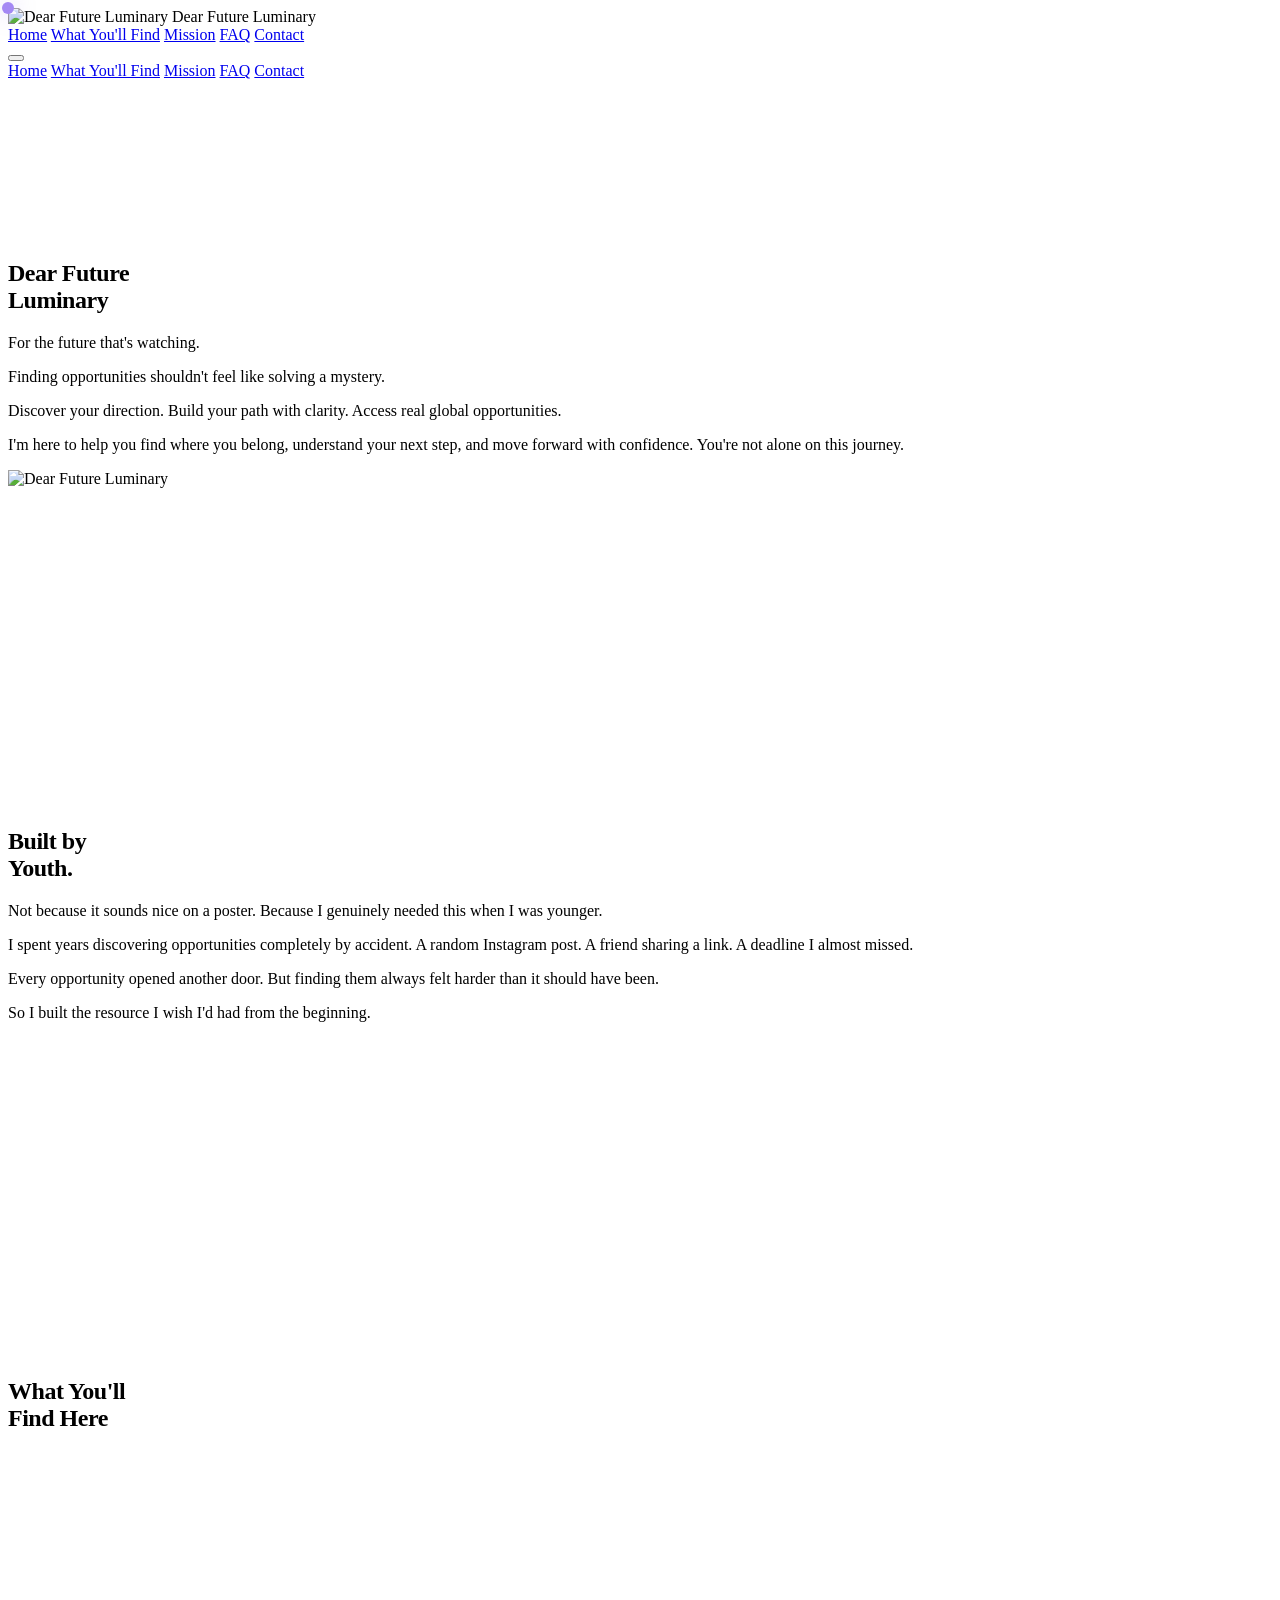
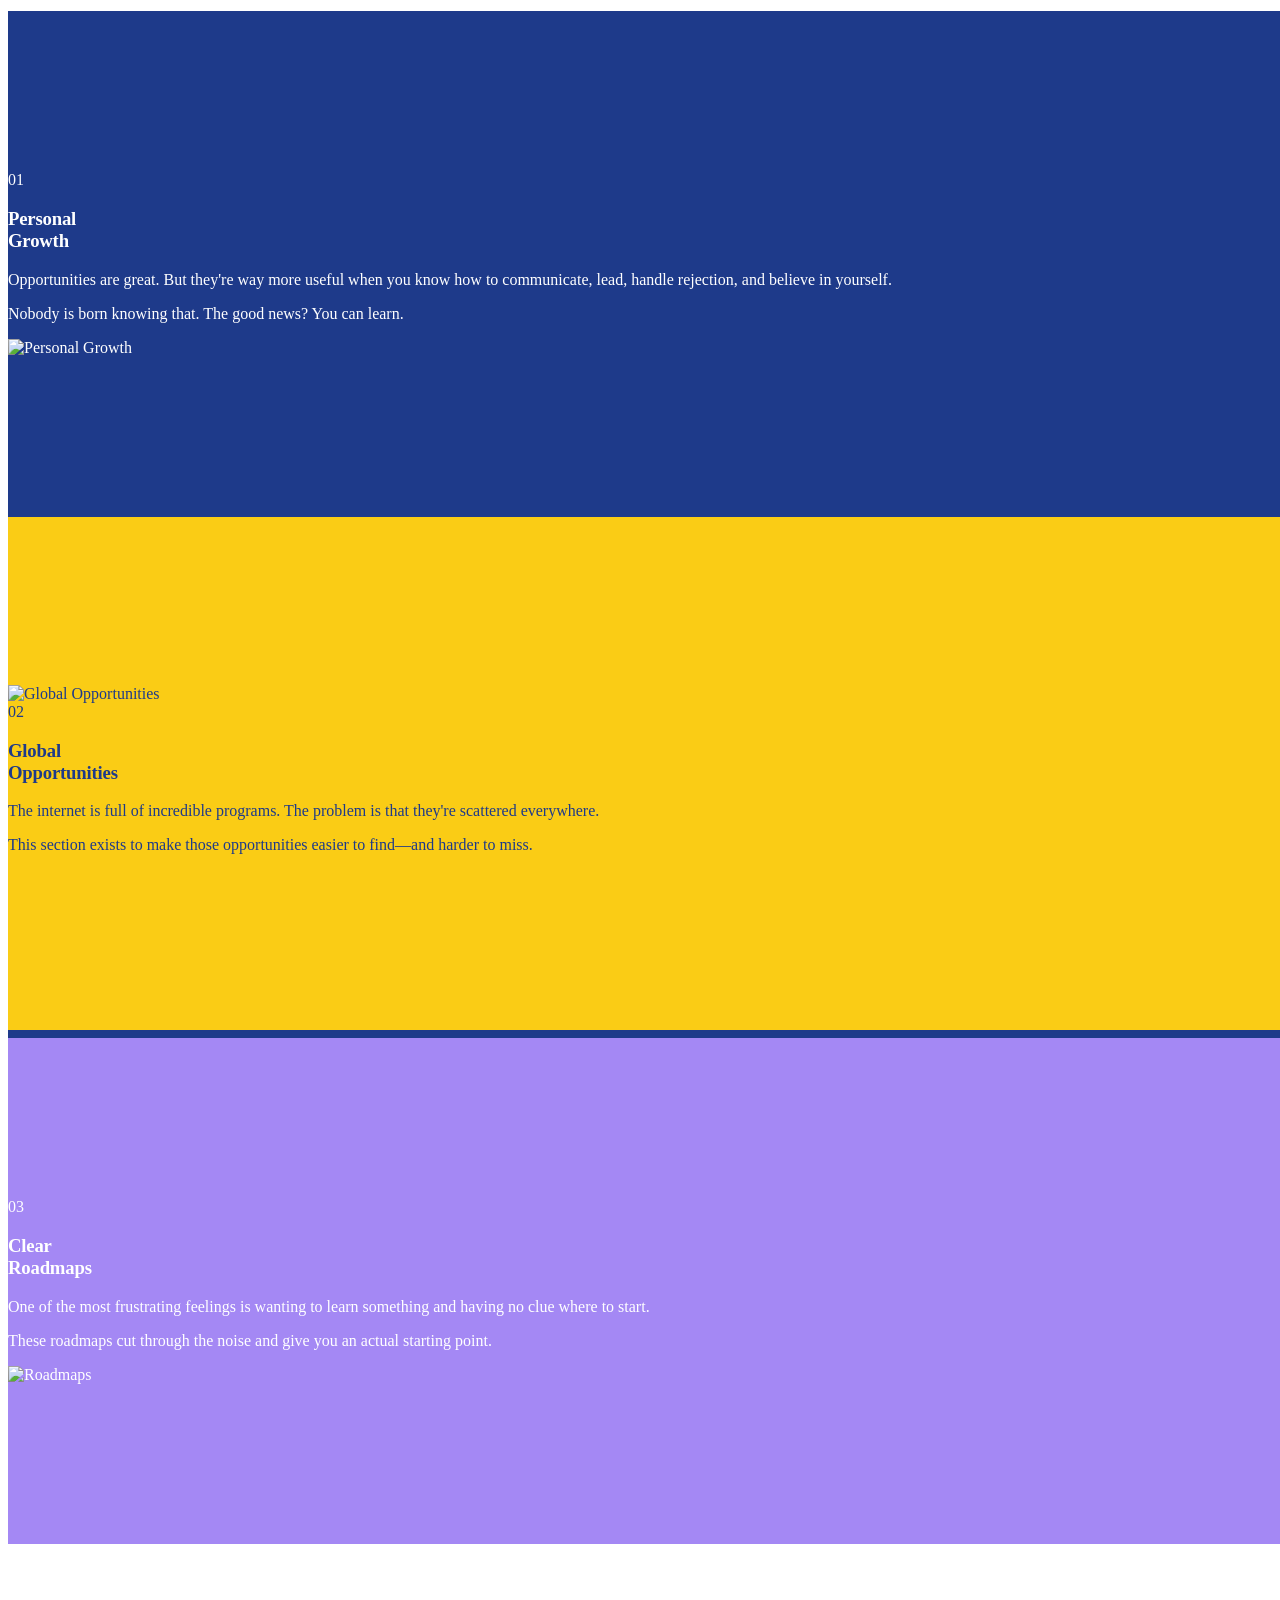
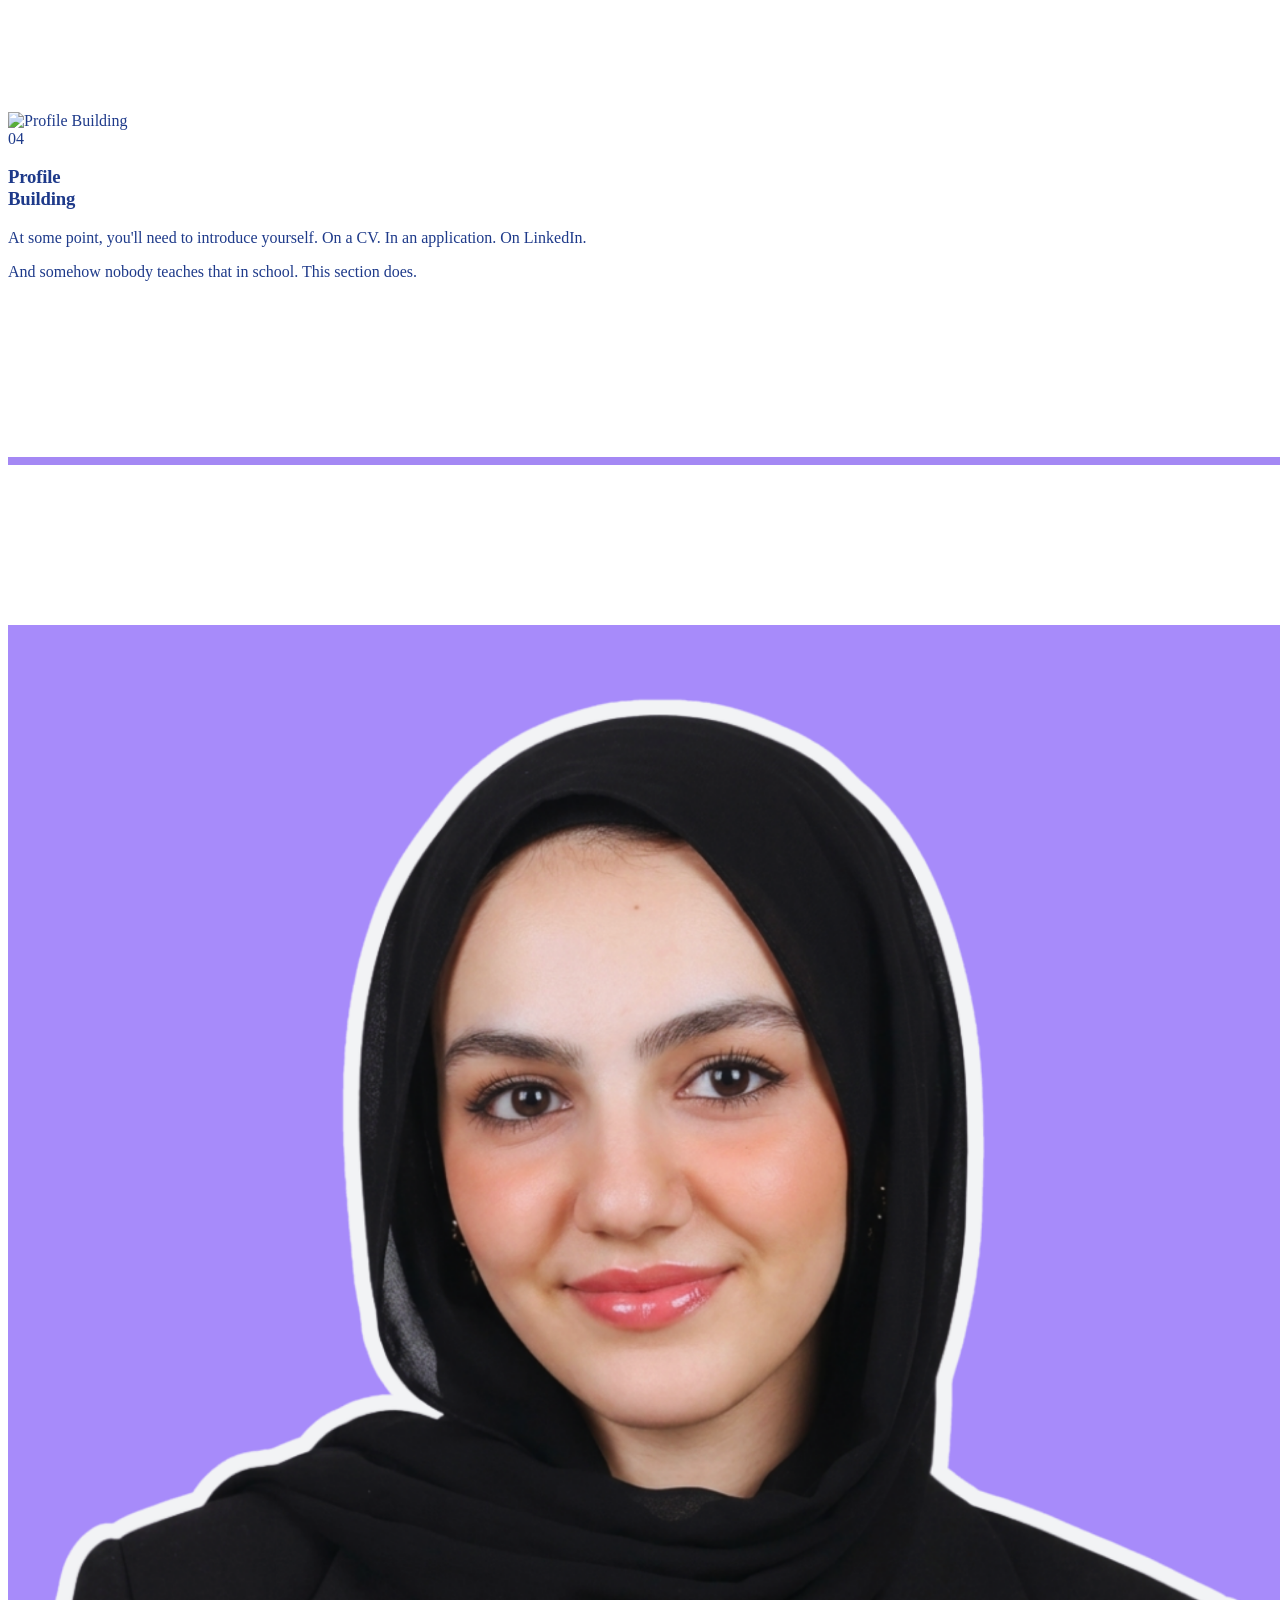
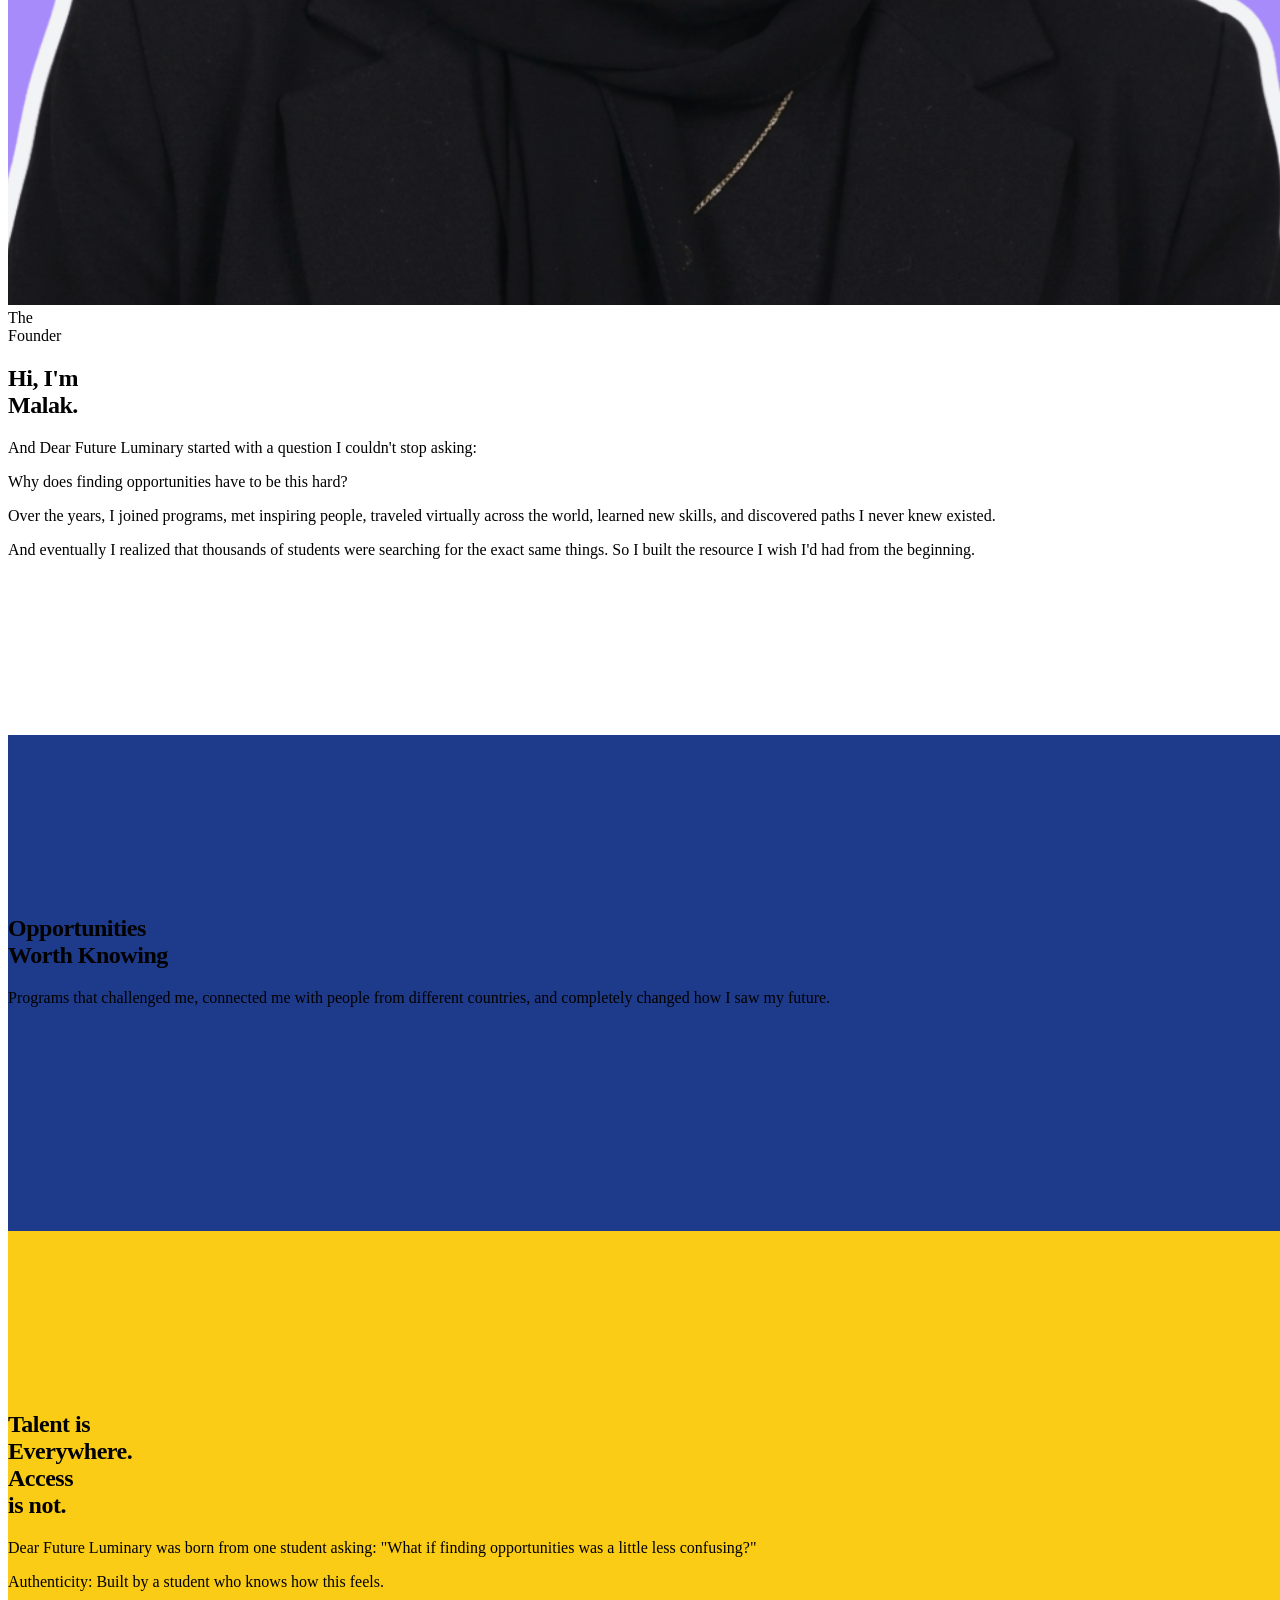
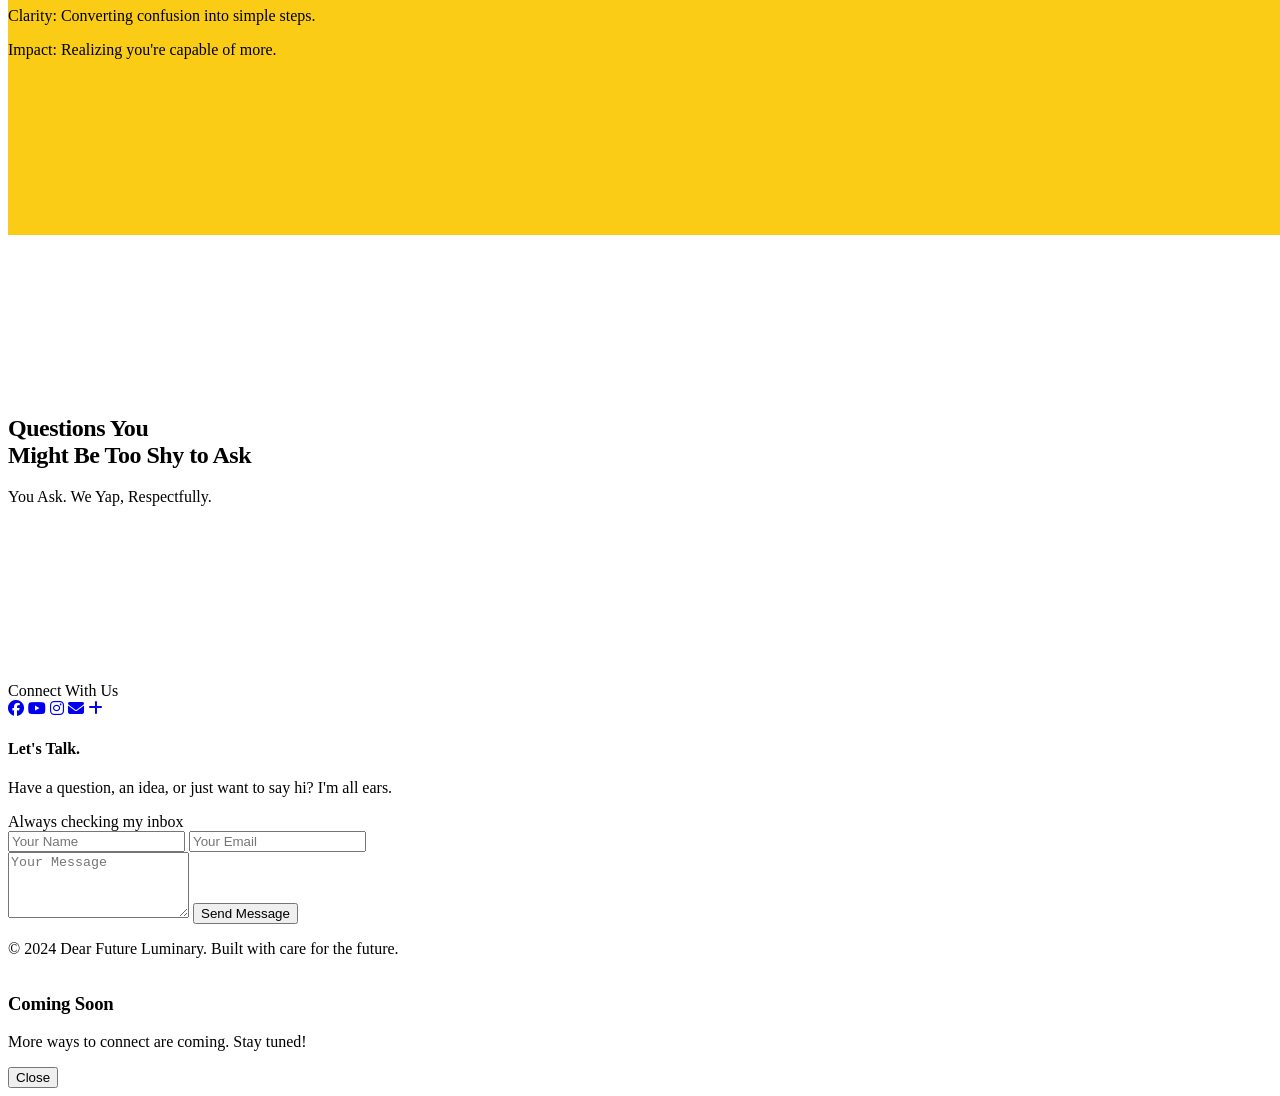
==== index.html @ b31dbb30 "🔥 GEN Z PREMIUM REDESIGN: BOLD, UNIQUE, INVENTION-LEVEL UI/UX ✨ MASSIVE TRANSFORMATION: - BOLD Typog" ====
<!DOCTYPE html>
<html lang="en">
<head>
    <meta charset="UTF-8">
    <meta name="viewport" content="width=device-width, initial-scale=1.0">
    <title>Dear Future Luminary</title>
    <script src="https://cdn.tailwindcss.com"></script>
    <script>
        tailwind.config = {
            theme: {
                extend: {
                    colors: {
                        primary: '#a488f4',
                        secondary: '#facc15',
                        dark: '#1e3a8a',
                    },
                    fontFamily: {
                        sans: ['Inter', 'sans-serif'],
                    }
                }
            }
        }
    </script>
    <link rel="stylesheet" href="styles.css">
    <link rel="stylesheet" href="https://cdnjs.cloudflare.com/ajax/libs/font-awesome/6.5.1/css/all.min.css">
    <link rel="icon" type="image/svg+xml" href="client/public/images/dear.future.luminary.logo.svg.svg">
    <script src="https://unpkg.com/lucide@latest"></script>
</head>
<body class="min-h-screen bg-white overflow-x-hidden font-sans">
    <div id="custom-cursor" class="custom-cursor purple"></div>

    <nav id="navbar" class="fixed top-0 w-full z-50 bg-white/80 backdrop-blur-xl border-b border-gray-100/50 transition-all duration-500 px-4 sm:px-6 lg:px-8">
        <div class="max-w-7xl mx-auto">
            <div class="flex justify-between items-center h-16 sm:h-20">
                <div class="flex items-center gap-2 sm:gap-3 flex-shrink-0">
                    <img src="client/public/images/dear.future.luminary.logo.svg.svg" alt="Dear Future Luminary" class="h-10 sm:h-12 w-10 sm:w-12" />
                    <span class="font-black text-base sm:text-xl text-[#1e3a8a] hidden sm:inline tracking-tighter whitespace-nowrap">Dear Future Luminary</span>
                </div>

                <div class="hidden md:flex items-center gap-6 lg:gap-10">
                    <a href="#" class="text-gray-600 hover:text-[#a488f4] font-bold text-sm lg:text-base transition-colors">Home</a>
                    <a href="#what-you-find" class="text-gray-600 hover:text-[#a488f4] font-bold text-sm lg:text-base transition-colors">What You'll Find</a>
                    <a href="#mission" class="text-gray-600 hover:text-[#a488f4] font-bold text-sm lg:text-base transition-colors">Mission</a>
                    <a href="#faq" class="text-gray-600 hover:text-[#a488f4] font-bold text-sm lg:text-base transition-colors">FAQ</a>
                    <a href="#contact" class="px-6 sm:px-8 py-2 sm:py-3 bg-[#1e3a8a] text-white rounded-full font-black text-sm lg:text-base hover:bg-[#a488f4] transition-all hover:scale-105">Contact</a>
                </div>

                <div class="md:hidden">
                    <button onclick="toggleMobileMenu()" class="p-2 text-gray-600 hover:text-[#1e3a8a]">
                        <i data-lucide="menu" id="menu-icon"></i>
                    </button>
                </div>
            </div>

            <div id="mobile-menu" class="hidden md:hidden py-4 border-t border-gray-100 bg-white rounded-b-3xl">
                <a href="#" class="block py-2 text-gray-600 hover:text-[#a488f4] font-bold text-sm px-4">Home</a>
                <a href="#what-you-find" class="block py-2 text-gray-600 hover:text-[#a488f4] font-bold text-sm px-4">What You'll Find</a>
                <a href="#mission" class="block py-2 text-gray-600 hover:text-[#a488f4] font-bold text-sm px-4">Mission</a>
                <a href="#faq" class="block py-2 text-gray-600 hover:text-[#a488f4] font-bold text-sm px-4">FAQ</a>
                <a href="#contact" class="block py-2 text-[#1e3a8a] font-black text-sm px-4">Contact</a>
            </div>
        </div>
    </nav>

    <section class="pt-24 sm:pt-32 pb-16 sm:pb-24 px-4 sm:px-6 lg:px-8 bg-gradient-to-br from-[#a488f4] via-[#8a6ef1] to-[#7b5fde] relative overflow-hidden min-h-[60vh] sm:min-h-[70vh] flex items-center">
        <div class="absolute top-0 right-0 w-64 sm:w-96 h-64 sm:h-96 bg-white/10 rounded-full -mr-32 sm:-mr-48 -mt-32 sm:-mt-48"></div>
        <div class="absolute bottom-0 left-0 w-64 sm:w-96 h-64 sm:h-96 bg-white/5 rounded-full -ml-32 sm:-ml-48 -mb-32 sm:-mb-48"></div>

        <div class="max-w-7xl mx-auto relative z-10 w-full">
            <div class="grid md:grid-cols-2 gap-8 sm:gap-12 items-center">
                <div class="space-y-6 sm:space-y-8">
                    <div>
                        <h1 class="text-4xl sm:text-5xl md:text-6xl font-black text-white mb-3 sm:mb-4 leading-tight">Dear Future<br />Luminary</h1>
                        <p class="text-xl sm:text-2xl md:text-3xl font-serif text-[#facc15] mb-4 sm:mb-6 relative inline-block">
                            For the future that's watching.
                            <span class="absolute bottom-0 left-0 w-20 sm:w-24 h-1 bg-[#facc15] rounded-full"></span>
                        </p>
                    </div>
                    <div class="space-y-3 sm:space-y-4 text-white/90 text-base sm:text-lg leading-relaxed">
                        <p class="text-lg sm:text-2xl font-bold">Finding opportunities shouldn't feel like solving a mystery.</p>
                        <p>Discover your direction. Build your path with clarity. Access real global opportunities.</p>
                        <p>I'm here to help you find where you belong, understand your next step, and move forward with confidence. You're not alone on this journey.</p>
                    </div>
                </div>
                <div class="hidden md:flex justify-center items-center">
                    <img src="client/public/images/dear.future.luminary.logo.svg.svg" alt="Dear Future Luminary" class="w-full h-auto max-w-sm" />
                </div>
            </div>
        </div>
    </section>

    <section id="who-we-are" class="py-20 sm:py-32 md:py-40 px-4 sm:px-6 lg:px-8 bg-white relative overflow-hidden">
        <div class="max-w-7xl mx-auto">
            <div class="grid lg:grid-cols-2 gap-16 sm:gap-20 md:gap-32 items-start">
                <div class="relative">
                    <h2 class="text-6xl sm:text-7xl md:text-8xl lg:text-9xl font-black text-[#1e3a8a] leading-[0.9] tracking-tighter uppercase mb-12">
                        Built by<br><span class="text-[#a488f4]">Youth.</span>
                    </h2>
                    <div class="w-32 sm:w-40 h-3 bg-[#a488f4] rounded-full"></div>
                </div>
                <div class="space-y-12 sm:space-y-16">
                    <p class="text-2xl sm:text-3xl md:text-4xl font-black text-[#1e3a8a] leading-tight">
                        Not because it sounds nice on a poster. Because I genuinely needed this when I was younger.
                    </p>
                    <div class="space-y-6 sm:space-y-8 text-base sm:text-lg text-gray-600 leading-relaxed font-medium">
                        <p>I spent years discovering opportunities completely by accident. A random Instagram post. A friend sharing a link. A deadline I almost missed.</p>
                        <p>Every opportunity opened another door. But finding them always felt harder than it should have been.</p>
                        <p>So I built the resource I wish I'd had from the beginning.</p>
                    </div>
                </div>
            </div>
        </div>
    </section>

    <section class="py-20 sm:py-32 md:py-40 bg-[#1e3a8a] text-white px-4 sm:px-6 lg:px-8 relative overflow-hidden">
        <div class="max-w-7xl mx-auto">
            <h2 class="text-6xl sm:text-7xl md:text-8xl lg:text-9xl font-black leading-[0.9] tracking-tighter uppercase">
                What You'll<br><span class="text-[#facc15]">Find Here</span>
            </h2>
        </div>
    </section>

    <div id="what-you-find" class="relative bg-white">
        <section id="find-01" class="py-20 sm:py-32 md:py-40 px-4 sm:px-6 lg:px-8 bg-[#1e3a8a] text-white relative overflow-hidden">
            <div class="max-w-7xl mx-auto">
                <div class="grid md:grid-cols-2 gap-12 sm:gap-16 md:gap-24 items-center">
                    <div class="space-y-8 sm:space-y-12">
                        <div>
                            <span class="inline-block text-xs sm:text-sm font-black text-[#facc15] uppercase tracking-[0.3em] mb-6">01</span>
                            <h3 class="text-5xl sm:text-6xl md:text-7xl lg:text-8xl font-black uppercase leading-[0.9] tracking-tighter">Personal<br>Growth</h3>
                        </div>
                        <div class="space-y-6 sm:space-y-8 text-base sm:text-lg md:text-xl leading-relaxed font-medium">
                            <p>Opportunities are great. But they're way more useful when you know how to communicate, lead, handle rejection, and believe in yourself.</p>
                            <p>Nobody is born knowing that. The good news? You can learn.</p>
                        </div>
                    </div>
                    <div class="flex justify-center md:justify-end">
                        <img src="client/public/images/summer program.svg" alt="Personal Growth" class="w-full max-w-xs sm:max-w-sm h-auto rounded-2xl" />
                    </div>
                </div>
            </div>
        </section>

        <section id="find-02" class="py-20 sm:py-32 md:py-40 px-4 sm:px-6 lg:px-8 bg-[#facc15] text-[#1e3a8a] relative overflow-hidden">
            <div class="max-w-7xl mx-auto">
                <div class="grid md:grid-cols-2 gap-12 sm:gap-16 md:gap-24 items-center">
                    <div class="flex justify-center md:justify-start">
                        <img src="client/public/images/Teams.svg" alt="Global Opportunities" class="w-full max-w-xs sm:max-w-sm h-auto rounded-2xl" />
                    </div>
                    <div class="space-y-8 sm:space-y-12">
                        <div>
                            <span class="inline-block text-xs sm:text-sm font-black text-[#1e3a8a] uppercase tracking-[0.3em] mb-6">02</span>
                            <h3 class="text-5xl sm:text-6xl md:text-7xl lg:text-8xl font-black uppercase leading-[0.9] tracking-tighter">Global<br>Opportunities</h3>
                        </div>
                        <div class="space-y-6 sm:space-y-8 text-base sm:text-lg md:text-xl leading-relaxed font-medium">
                            <p>The internet is full of incredible programs. The problem is that they're scattered everywhere.</p>
                            <p>This section exists to make those opportunities easier to find—and harder to miss.</p>
                        </div>
                    </div>
                </div>
            </div>
        </section>

        <section id="find-03" class="py-20 sm:py-32 md:py-40 px-4 sm:px-6 lg:px-8 bg-[#a488f4] text-white relative overflow-hidden">
            <div class="max-w-7xl mx-auto">
                <div class="grid md:grid-cols-2 gap-12 sm:gap-16 md:gap-24 items-center">
                    <div class="space-y-8 sm:space-y-12">
                        <div>
                            <span class="inline-block text-xs sm:text-sm font-black text-white/80 uppercase tracking-[0.3em] mb-6">03</span>
                            <h3 class="text-5xl sm:text-6xl md:text-7xl lg:text-8xl font-black uppercase leading-[0.9] tracking-tighter">Clear<br>Roadmaps</h3>
                        </div>
                        <div class="space-y-6 sm:space-y-8 text-base sm:text-lg md:text-xl leading-relaxed font-medium">
                            <p>One of the most frustrating feelings is wanting to learn something and having no clue where to start.</p>
                            <p>These roadmaps cut through the noise and give you an actual starting point.</p>
                        </div>
                    </div>
                    <div class="flex justify-center md:justify-end">
                        <img src="client/public/images/road map.svg" alt="Roadmaps" class="w-full max-w-xs sm:max-w-sm h-auto rounded-2xl" />
                    </div>
                </div>
            </div>
        </section>

        <section id="find-04" class="py-20 sm:py-32 md:py-40 px-4 sm:px-6 lg:px-8 bg-white text-[#1e3a8a] relative overflow-hidden">
            <div class="max-w-7xl mx-auto">
                <div class="grid md:grid-cols-2 gap-12 sm:gap-16 md:gap-24 items-center">
                    <div class="flex justify-center md:justify-start">
                        <img src="client/public/images/Personal Profile.svg" alt="Profile Building" class="w-full max-w-xs sm:max-w-sm h-auto rounded-2xl" />
                    </div>
                    <div class="space-y-8 sm:space-y-12">
                        <div>
                            <span class="inline-block text-xs sm:text-sm font-black text-[#a488f4] uppercase tracking-[0.3em] mb-6">04</span>
                            <h3 class="text-5xl sm:text-6xl md:text-7xl lg:text-8xl font-black uppercase leading-[0.9] tracking-tighter">Profile<br>Building</h3>
                        </div>
                        <div class="space-y-6 sm:space-y-8 text-base sm:text-lg md:text-xl leading-relaxed font-medium">
                            <p>At some point, you'll need to introduce yourself. On a CV. In an application. On LinkedIn.</p>
                            <p>And somehow nobody teaches that in school. This section does.</p>
                        </div>
                    </div>
                </div>
            </div>
        </section>
    </div>

    <section id="founder" class="py-20 sm:py-32 md:py-40 px-4 sm:px-6 lg:px-8 bg-white relative overflow-hidden">
        <div class="max-w-7xl mx-auto">
            <div class="grid md:grid-cols-2 gap-12 sm:gap-16 md:gap-24 items-start">
                <div class="relative">
                    <div class="relative bg-white rounded-2xl sm:rounded-3xl overflow-hidden shadow-2xl border border-[#1e3a8a]/10">
                        <img src="client/public/images/our-founder.png" alt="Malak Emad" class="w-full h-auto block" />
                    </div>
                    <div class="absolute -bottom-8 sm:-bottom-10 -right-8 sm:-right-10 w-32 sm:w-40 h-32 sm:h-40 bg-[#facc15] rounded-full z-20 flex items-center justify-center shadow-2xl border-4 border-white">
                        <span class="text-[#1e3a8a] font-black text-sm sm:text-base text-center leading-tight px-4">The<br>Founder</span>
                    </div>
                </div>

                <div class="space-y-8 sm:space-y-12 md:space-y-16">
                    <div class="space-y-6 sm:space-y-8">
                        <h2 class="text-5xl sm:text-6xl md:text-7xl lg:text-8xl font-black text-[#1e3a8a] leading-[0.9] tracking-tighter uppercase">Hi, I'm<br>Malak.</h2>
                        <div class="space-y-4 sm:space-y-6">
                            <p class="text-lg sm:text-xl md:text-2xl font-black text-[#a488f4] italic">And Dear Future Luminary started with a question I couldn't stop asking:</p>
                            <p class="text-2xl sm:text-3xl md:text-4xl font-black text-[#1e3a8a] leading-tight">
                                Why does finding opportunities have to be this hard?
                            </p>
                        </div>
                    </div>
                    <div class="h-1 w-24 sm:w-32 bg-[#facc15] rounded-full"></div>
                    <div class="space-y-4 sm:space-y-6 text-base sm:text-lg md:text-xl text-gray-600 leading-relaxed font-medium">
                        <p>
                            Over the years, I joined programs, met inspiring people, traveled virtually across the world, learned new skills, and discovered paths I never knew existed.
                        </p>
                        <p>
                            And eventually I realized that thousands of students were searching for the exact same things. So I built the resource I wish I'd had from the beginning.
                        </p>
                    </div>
                </div>
            </div>
        </div>
    </section>

    <section id="programs" class="py-20 sm:py-32 md:py-40 px-4 sm:px-6 lg:px-8 bg-[#1e3a8a] text-white relative overflow-hidden">
        <div class="max-w-7xl mx-auto">
            <div class="mb-16 sm:mb-24 md:mb-32">
                <h2 class="text-5xl sm:text-6xl md:text-7xl lg:text-8xl font-black leading-[0.9] tracking-tighter mb-8 uppercase">Opportunities<br><span class="text-[#facc15]">Worth Knowing</span></h2>
                <p class="text-lg sm:text-xl md:text-2xl text-white/80 font-medium max-w-2xl">
                    Programs that challenged me, connected me with people from different countries, and completely changed how I saw my future.
                </p>
            </div>
            
            <div class="carousel-container relative">
                <div class="flex gap-8 sm:gap-12 items-center overflow-x-auto pb-6 snap-x snap-mandatory" id="programs-carousel">
                </div>
            </div>
        </div>
    </section>

    <section id="mission" class="py-20 sm:py-32 md:py-40 px-4 sm:px-6 lg:px-8 bg-[#facc15] relative overflow-hidden">
        <div class="max-w-7xl mx-auto">
            <div class="grid lg:grid-cols-2 gap-16 sm:gap-20 md:gap-32 items-start">
                <div>
                    <h2 class="text-6xl sm:text-7xl md:text-8xl lg:text-9xl font-black text-[#1e3a8a] leading-[0.9] tracking-tighter mb-12 uppercase">
                        Talent is<br>Everywhere.<br><span class="text-white">Access<br>is not.</span>
                    </h2>
                </div>
                <div class="space-y-8 sm:space-y-12">
                    <p class="text-2xl sm:text-3xl md:text-4xl font-black text-[#1e3a8a] leading-tight">
                        Dear Future Luminary was born from one student asking: <span class="italic text-[#a488f4]">"What if finding opportunities was a little less confusing?"</span>
                    </p>
                    <div class="space-y-6 sm:space-y-8 pt-8 sm:pt-12 border-t-4 border-[#1e3a8a]/20">
                        <div class="flex items-start gap-4 sm:gap-6">
                            <div class="w-8 sm:w-10 h-8 sm:h-10 rounded-full bg-[#a488f4] flex-shrink-0 mt-1"></div>
                            <p class="text-lg sm:text-xl md:text-2xl text-[#1e3a8a] font-bold"><span class="text-[#1e3a8a]">Authenticity:</span> Built by a student who knows how this feels.</p>
                        </div>
                        <div class="flex items-start gap-4 sm:gap-6">
                            <div class="w-8 sm:w-10 h-8 sm:h-10 rounded-full bg-[#1e3a8a] flex-shrink-0 mt-1"></div>
                            <p class="text-lg sm:text-xl md:text-2xl text-[#1e3a8a] font-bold"><span class="text-[#1e3a8a]">Clarity:</span> Converting confusion into simple steps.</p>
                        </div>
                        <div class="flex items-start gap-4 sm:gap-6">
                            <div class="w-8 sm:w-10 h-8 sm:h-10 rounded-full bg-white flex-shrink-0 mt-1 border-3 border-[#1e3a8a]"></div>
                            <p class="text-lg sm:text-xl md:text-2xl text-[#1e3a8a] font-bold"><span class="text-[#1e3a8a]">Impact:</span> Realizing you're capable of more.</p>
                        </div>
                    </div>
                </div>
            </div>
        </div>
    </section>

    <section id="faq" class="py-20 sm:py-32 md:py-40 px-4 sm:px-6 lg:px-8 bg-white border-t-8 border-[#a488f4]">
        <div class="max-w-7xl mx-auto">
            <div class="mb-16 sm:mb-24 md:mb-32">
                <h2 class="text-5xl sm:text-6xl md:text-7xl lg:text-8xl font-black text-[#1e3a8a] leading-[0.9] tracking-tighter mb-8 uppercase">
                    Questions You<br>Might Be <span class="text-[#a488f4]">Too Shy</span> to Ask
                </h2>
                <p class="text-lg sm:text-xl md:text-2xl font-black text-gray-500 italic uppercase tracking-widest">
                    You Ask. We Yap, Respectfully.
                </p>
            </div>
            <div class="space-y-0 max-w-4xl" id="faq-container">
            </div>
        </div>
    </section>

    <div class="bg-[#facc15] py-8 sm:py-12 px-4 sm:px-6 lg:px-8 border-y-4 border-[#1e3a8a]">
        <div class="max-w-7xl mx-auto">
            <div class="flex flex-col sm:flex-row items-center justify-between gap-8 sm:gap-12">
                <span class="text-[#1e3a8a] text-2xl sm:text-3xl md:text-4xl font-black uppercase tracking-[0.2em]">Connect With Us</span>
                <div class="flex items-center gap-6 sm:gap-8 md:gap-12 flex-wrap justify-center">
                    <a href="https://facebook.com/dear.future.luminary" target="_blank" rel="noopener noreferrer" class="text-[#1e3a8a] hover:scale-125 transition-transform" title="Facebook"><i class="fa-brands fa-facebook text-4xl sm:text-5xl md:text-6xl"></i></a>
                    <a href="https://youtube.com/@malak_luminary" target="_blank" rel="noopener noreferrer" class="text-[#1e3a8a] hover:scale-125 transition-transform" title="YouTube"><i class="fa-brands fa-youtube text-4xl sm:text-5xl md:text-6xl"></i></a>
                    <a href="https://instagram.com/dear.future.luminary" target="_blank" rel="noopener noreferrer" class="text-[#1e3a8a] hover:scale-125 transition-transform" title="Instagram"><i class="fa-brands fa-instagram text-4xl sm:text-5xl md:text-6xl"></i></a>
                    <a href="mailto:dear.future.luminary@gmail.com" class="text-[#1e3a8a] hover:scale-125 transition-transform" title="Email"><i class="fa-solid fa-envelope text-4xl sm:text-5xl md:text-6xl"></i></a>
                    <a href="#" onclick="toggleModal('comingSoonModal', event)" class="text-[#1e3a8a] hover:scale-125 transition-transform" title="More"><i class="fa-solid fa-plus text-4xl sm:text-5xl md:text-6xl"></i></a>
                </div>
            </div>
        </div>
    </div>

    <footer id="contact" class="bg-gradient-to-br from-[#a488f4] via-[#8a6ef1] to-[#7b5fde] pt-16 sm:pt-20 md:pt-24 pb-8 sm:pb-10 md:pb-12 px-4 sm:px-6 lg:px-8 text-white relative overflow-hidden">
        <div class="max-w-7xl mx-auto">
            <div class="bg-white/10 backdrop-blur-lg rounded-2xl sm:rounded-3xl md:rounded-[3rem] p-6 sm:p-8 md:p-12 lg:p-16 mb-12 sm:mb-16 grid lg:grid-cols-2 gap-8 md:gap-12 lg:gap-16 items-start relative overflow-hidden border border-white/20">
                <div class="relative z-10">
                    <h4 class="text-2xl sm:text-3xl md:text-4xl lg:text-5xl font-black text-white mb-4 sm:mb-6">Let's Talk.</h4>
                    <p class="text-base sm:text-lg md:text-xl text-white/80 leading-relaxed mb-6 sm:mb-8">Have a question, an idea, or just want to say hi? I'm all ears.</p>
                    <div class="flex items-center gap-3 sm:gap-4 text-[#facc15]"><i data-lucide="sparkles" class="w-5 sm:w-6 h-5 sm:h-6"></i><span class="font-bold uppercase tracking-widest text-xs sm:text-sm">Always checking my inbox</span></div>
                </div>
                <div class="relative z-10">
                    <form id="contactForm" onsubmit="handleContactSubmit(event)" class="space-y-4 sm:space-y-6">
                        <div class="grid md:grid-cols-2 gap-4 sm:gap-6">
                            <input type="text" placeholder="Your Name" required class="bg-white/10 border border-white/20 rounded-lg sm:rounded-2xl px-4 sm:px-6 py-3 sm:py-4 text-white placeholder-white/50 focus:outline-none focus:border-[#facc15] transition-colors text-sm sm:text-base" />
                            <input type="email" placeholder="Your Email" required class="bg-white/10 border border-white/20 rounded-lg sm:rounded-2xl px-4 sm:px-6 py-3 sm:py-4 text-white placeholder-white/50 focus:outline-none focus:border-[#facc15] transition-colors text-sm sm:text-base" />
                        </div>
                        <textarea placeholder="Your Message" rows="4" required class="w-full bg-white/10 border border-white/20 rounded-lg sm:rounded-2xl px-4 sm:px-6 py-3 sm:py-4 text-white placeholder-white/50 focus:outline-none focus:border-[#facc15] transition-colors text-sm sm:text-base resize-none"></textarea>
                        <button type="submit" class="w-full bg-[#facc15] text-[#1e3a8a] font-black py-3 sm:py-4 rounded-lg sm:rounded-2xl hover:bg-white transition-all hover:scale-105 text-sm sm:text-base uppercase tracking-widest">Send Message</button>
                    </form>
                </div>
            </div>
            <div class="text-center text-white/60 text-xs sm:text-sm font-bold">
                <p>© 2024 Dear Future Luminary. Built with care for the future.</p>
            </div>
        </div>
    </footer>

    <div id="comingSoonModal" class="hidden fixed inset-0 bg-black/50 z-50 flex items-center justify-center p-4">
        <div class="modal-content bg-white rounded-2xl sm:rounded-3xl p-6 sm:p-8 md:p-12 max-w-md w-full">
            <h3 class="text-2xl sm:text-3xl font-black text-[#1e3a8a] mb-4">Coming Soon</h3>
            <p class="text-base sm:text-lg text-gray-600 mb-6">More ways to connect are coming. Stay tuned!</p>
            <button onclick="toggleModal('comingSoonModal')" class="w-full bg-[#a488f4] text-white font-black py-3 rounded-lg hover:bg-[#1e3a8a] transition-all">Close</button>
        </div>
    </div>

    <script src="script.js"></script>
</body>
</html>
---- styles.css ----
:root {
    --primary: #a488f4;
    --secondary: #facc15;
    --dark: #1e3a8a;
    --white: #ffffff;
}

* {
    cursor: none !important;
}

html {
    scroll-behavior: smooth;
}

body {
    -webkit-font-smoothing: antialiased;
    -moz-osx-font-smoothing: grayscale;
    overflow-x: hidden;
    width: 100%;
}

body, html {
    max-width: 100vw;
    overflow-x: hidden;
}

.custom-cursor {
    position: fixed;
    width: 12px;
    height: 12px;
    border-radius: 50%;
    pointer-events: none;
    z-index: 9999;
    transform: translate(-50%, -50%);
    transition: background-color 0.2s ease, transform 0.2s ease;
}

.custom-cursor.purple {
    background: var(--primary);
    box-shadow: 0 0 20px rgba(164, 136, 244, 0.5);
}

#navbar.scrolled {
    top: 1.5rem;
    width: calc(100% - 3rem);
    left: 1.5rem;
    right: 1.5rem;
    border-radius: 100px;
    background: rgba(255, 255, 255, 0.95);
    backdrop-filter: blur(20px);
    border: 1px solid rgba(164, 136, 244, 0.2);
    box-shadow: 0 20px 40px rgba(164, 136, 244, 0.1);
}

@media (max-width: 768px) {
    #navbar.scrolled {
        top: 1rem;
        width: calc(100% - 2rem);
        left: 1rem;
        right: 1rem;
    }
}

h1, h2, h3, h4, h5, h6 {
    word-wrap: break-word;
    overflow-wrap: break-word;
}

p {
    word-wrap: break-word;
    overflow-wrap: break-word;
}

.faq-item {
    border-bottom: 2px solid #1e3a8a;
    padding: 2rem 0;
    transition: all 0.3s ease;
}

.faq-item:last-child {
    border-bottom: none;
}

.faq-item button {
    display: flex;
    justify-content: space-between;
    align-items: flex-start;
    gap: 2rem;
    width: 100%;
    text-align: left;
    cursor: pointer;
}

.faq-item button h3 {
    flex: 1;
    text-align: left;
    word-break: break-word;
}

.faq-item button:hover h3 {
    color: var(--primary);
}

.faq-item button .icon-wrapper {
    flex-shrink: 0;
    display: flex;
    align-items: center;
    justify-content: center;
}

.faq-answer-container {
    max-height: 0;
    overflow: hidden;
    transition: max-height 0.5s ease-in-out;
    text-align: left;
}

.faq-answer-container div {
    padding-top: 1.5rem;
}

@media (max-width: 640px) {
    .faq-item {
        padding: 1.5rem 0;
    }

    .faq-item button {
        gap: 1rem;
    }

    .faq-item button h3 {
        text-align: left;
    }

    .faq-answer-container {
        text-align: left;
    }

    .faq-answer-container div {
        max-width: 100%;
    }
}

#find-01 {
    background: #1e3a8a;
    color: white;
    transition: all 0.6s cubic-bezier(0.16, 1, 0.3, 1);
}

#find-02 {
    background: #facc15;
    color: #1e3a8a;
    transition: all 0.6s cubic-bezier(0.16, 1, 0.3, 1);
}

#find-03 {
    background: #a488f4;
    color: white;
    transition: all 0.6s cubic-bezier(0.16, 1, 0.3, 1);
}

#find-04 {
    background: white;
    color: #1e3a8a;
    transition: all 0.6s cubic-bezier(0.16, 1, 0.3, 1);
}

.carousel-container {
    overflow: hidden;
    padding: 1rem 0;
}

#programs-carousel {
    display: flex;
    gap: 2rem;
    scroll-snap-type: x mandatory;
    scroll-behavior: smooth;
    padding-bottom: 1rem;
}

#programs-carousel > div {
    flex-shrink: 0;
    scroll-snap-align: start;
}

#programs-carousel:hover {
    animation-play-state: paused;
}

@media (max-width: 640px) {
    .text-7xl { 
        font-size: 2.2rem; 
        line-height: 1.1;
    }
    .text-8xl { 
        font-size: 2.5rem;
        line-height: 1.1;
    }
    .text-9xl { 
        font-size: 3rem;
        line-height: 1.1;
    }
    
    body { 
        overflow-x: hidden; 
    }
    
    section {
        overflow-x: hidden;
    }
}

.logo-colorful {
    filter: hue-rotate(280deg) saturate(1.3) brightness(1.1) drop-shadow(0 0 12px rgba(164, 136, 244, 0.4));
    transition: filter 0.3s ease;
}

.logo-colorful:hover {
    filter: hue-rotate(280deg) saturate(1.5) brightness(1.2) drop-shadow(0 0 16px rgba(164, 136, 244, 0.6));
}

::-webkit-scrollbar {
    width: 8px;
}

::-webkit-scrollbar-track {
    background: #f1f1f1;
}

::-webkit-scrollbar-thumb {
    background: var(--primary);
    border-radius: 10px;
}

::-webkit-scrollbar-thumb:hover {
    background: var(--dark);
}

.modal-content {
    animation: modal-slide-up 0.5s cubic-bezier(0.16, 1, 0.3, 1);
}

@keyframes modal-slide-up {
    from { 
        transform: translateY(50px); 
        opacity: 0; 
    }
    to { 
        transform: translateY(0); 
        opacity: 1; 
    }
}

@media (max-width: 480px) {
    body {
        font-size: 14px;
    }

    h1 {
        font-size: 1.75rem;
    }

    h2 {
        font-size: 1.5rem;
    }

    h3 {
        font-size: 1.25rem;
    }

    section {
        padding: 1rem;
    }

    .max-w-7xl {
        padding: 0;
    }
}

* {
    max-width: 100%;
}

.max-w-7xl {
    width: 100%;
    margin-left: auto;
    margin-right: auto;
    padding-left: inherit;
    padding-right: inherit;
}

section {
    position: relative;
    z-index: 1;
}

.shadow-premium {
    box-shadow: 0 10px 30px rgba(0, 0, 0, 0.08);
}

.shadow-premium-lg {
    box-shadow: 0 20px 60px rgba(0, 0, 0, 0.12);
}

@media (prefers-reduced-motion: reduce) {
    * {
        animation-duration: 0.01ms !important;
        animation-iteration-count: 1 !important;
        transition-duration: 0.01ms !important;
    }
}

body {
    text-rendering: optimizeLegibility;
    -webkit-font-smoothing: antialiased;
    -moz-osx-font-smoothing: grayscale;
}

#who-we-are {
    background: white;
}

#programs {
    background: #1e3a8a;
}

#mission {
    background: #facc15;
}

button, a {
    transition: all 0.3s cubic-bezier(0.16, 1, 0.3, 1);
}

img {
    transition: transform 0.3s cubic-bezier(0.16, 1, 0.3, 1);
}

html, body {
    width: 100%;
    overflow-x: hidden;
}

section {
    width: 100%;
    overflow-x: hidden;
}

.max-w-7xl {
    width: 100%;
    overflow-x: hidden;
}

h1 {
    font-weight: 900;
    letter-spacing: -0.02em;
}

h2 {
    font-weight: 900;
    letter-spacing: -0.02em;
}

h3 {
    font-weight: 900;
    letter-spacing: -0.01em;
}

#find-01 {
    border-bottom: 8px solid #facc15;
}

#find-02 {
    border-bottom: 8px solid #1e3a8a;
}

#find-03 {
    border-bottom: 8px solid white;
}

#find-04 {
    border-bottom: 8px solid #a488f4;
}

section {
    padding-top: 5rem;
    padding-bottom: 5rem;
}

@media (min-width: 640px) {
    section {
        padding-top: 8rem;
        padding-bottom: 8rem;
    }
}

@media (min-width: 1024px) {
    section {
        padding-top: 10rem;
        padding-bottom: 10rem;
    }
}
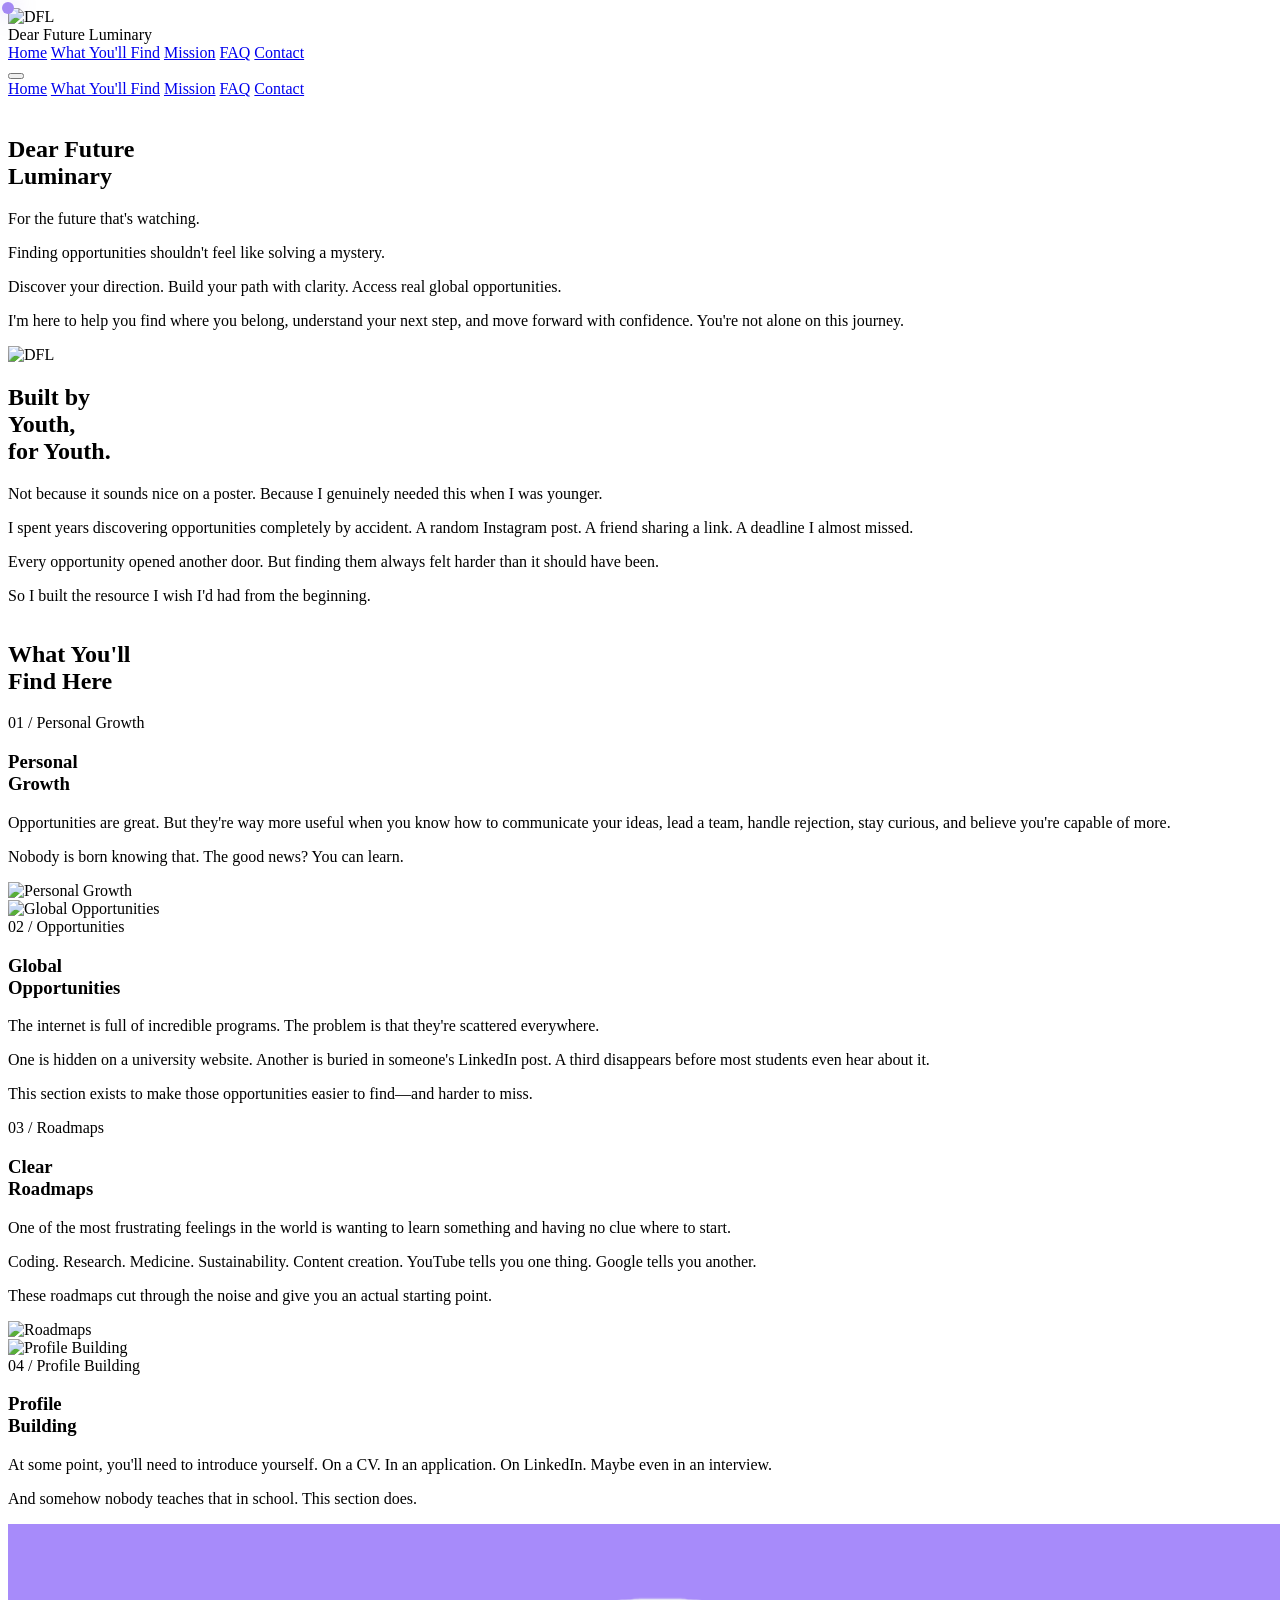
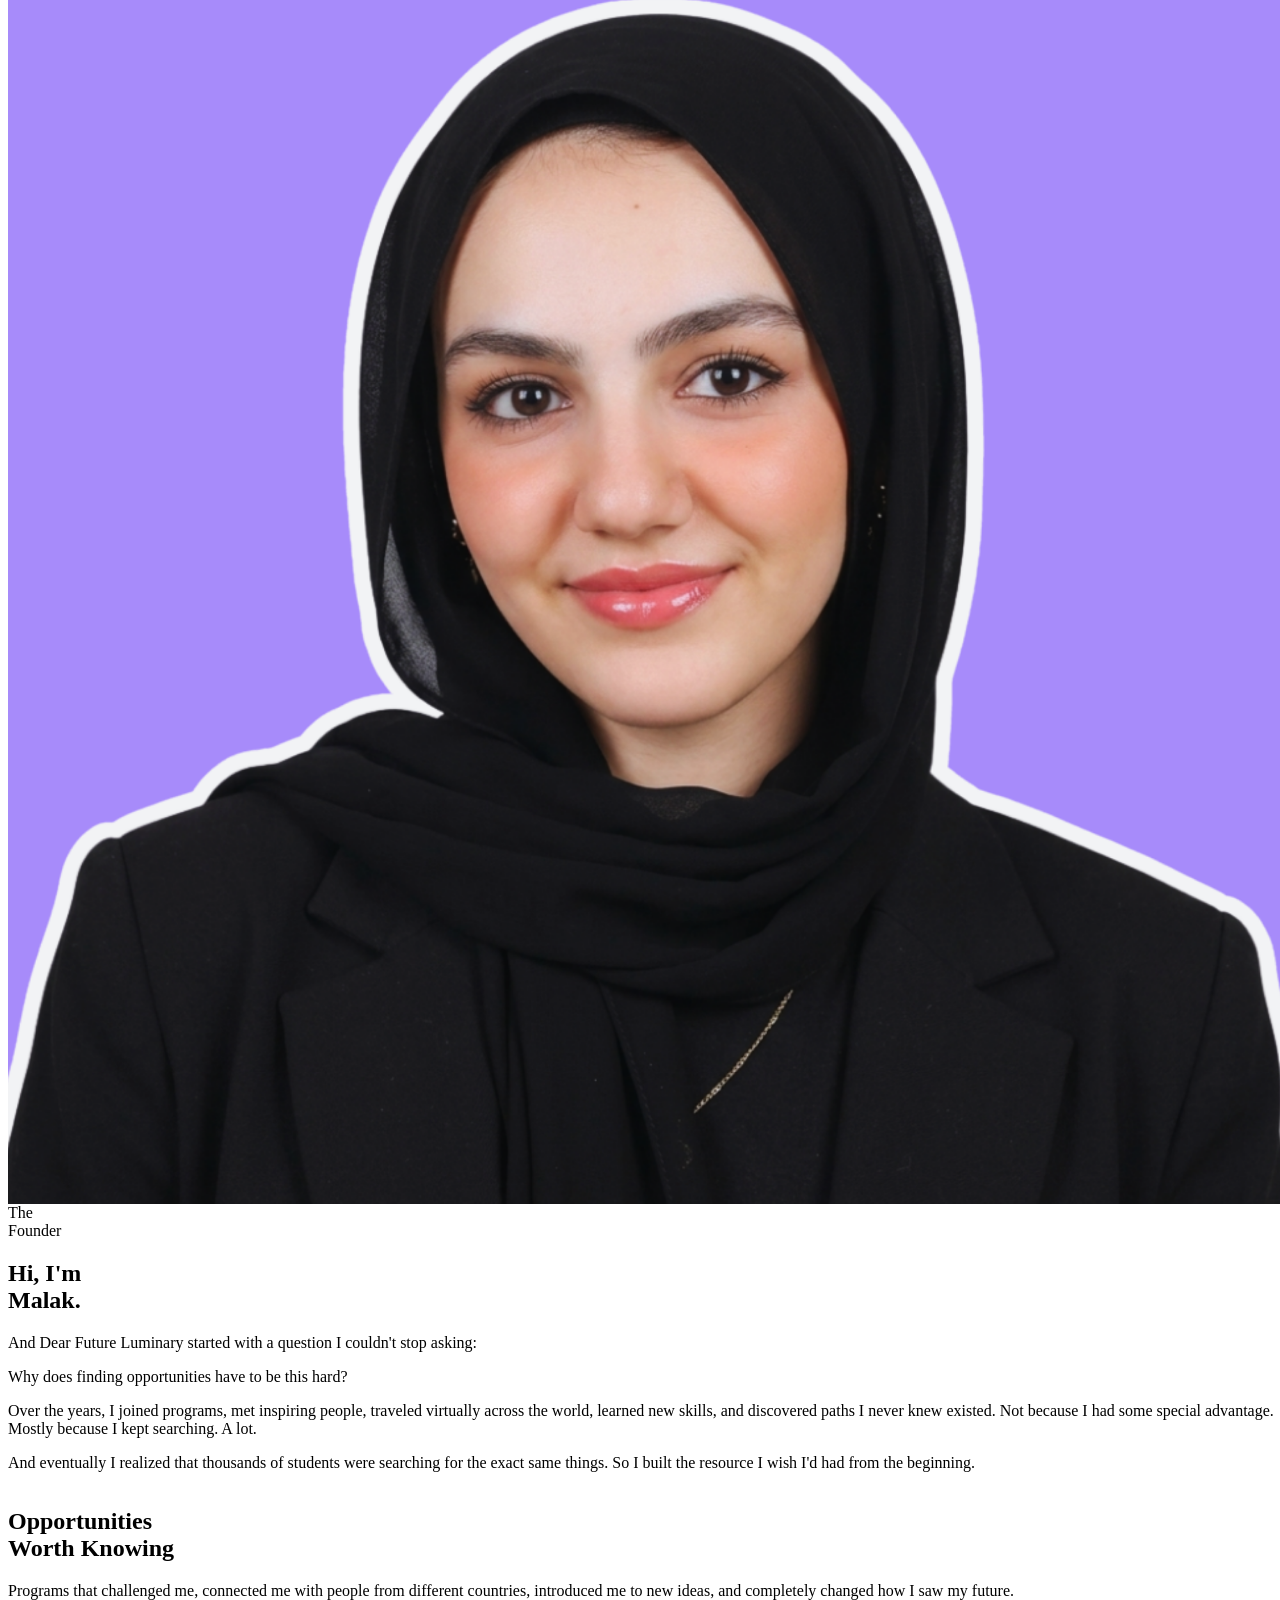
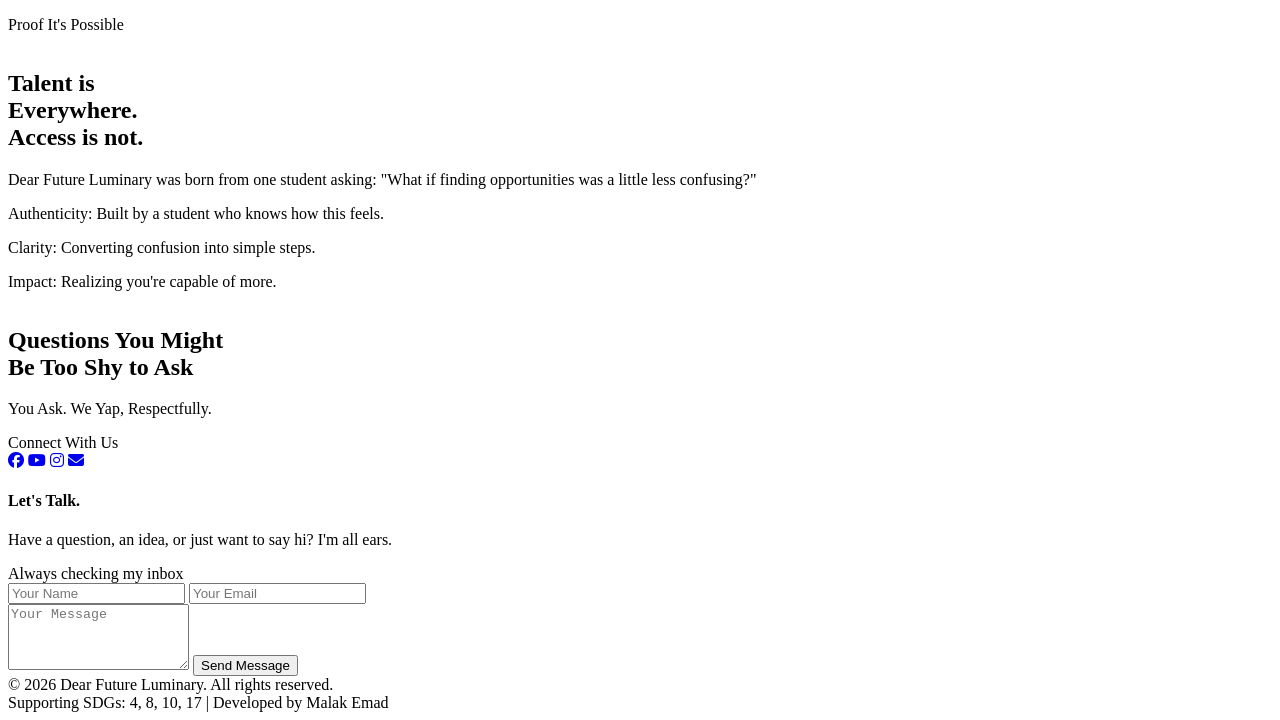
==== commit b312ae0d: "✨ PREMIUM REDESIGN: Mobile-Perfect, Scroll-Reactive Navbar, Unique Sections 🎯 KEY IMPROVEMENTS: ✅ Sc" ====
--- a/index.html
+++ b/index.html
@@ -29,30 +29,31 @@
 <body class="min-h-screen bg-white overflow-x-hidden font-sans">
     <div id="custom-cursor" class="custom-cursor purple"></div>
 
-    <nav id="navbar" class="fixed top-0 w-full z-50 bg-white/80 backdrop-blur-xl border-b border-gray-100/50 transition-all duration-500 px-4 sm:px-6 lg:px-8">
+    <!-- Main Navbar -->
+    <nav id="navbar" class="fixed top-0 w-full z-50 bg-white border-b border-gray-200 transition-all duration-500 px-4 sm:px-6 lg:px-8">
         <div class="max-w-7xl mx-auto">
             <div class="flex justify-between items-center h-16 sm:h-20">
                 <div class="flex items-center gap-2 sm:gap-3 flex-shrink-0">
-                    <img src="client/public/images/dear.future.luminary.logo.svg.svg" alt="Dear Future Luminary" class="h-10 sm:h-12 w-10 sm:w-12" />
-                    <span class="font-black text-base sm:text-xl text-[#1e3a8a] hidden sm:inline tracking-tighter whitespace-nowrap">Dear Future Luminary</span>
-                </div>
-
-                <div class="hidden md:flex items-center gap-6 lg:gap-10">
-                    <a href="#" class="text-gray-600 hover:text-[#a488f4] font-bold text-sm lg:text-base transition-colors">Home</a>
-                    <a href="#what-you-find" class="text-gray-600 hover:text-[#a488f4] font-bold text-sm lg:text-base transition-colors">What You'll Find</a>
-                    <a href="#mission" class="text-gray-600 hover:text-[#a488f4] font-bold text-sm lg:text-base transition-colors">Mission</a>
-                    <a href="#faq" class="text-gray-600 hover:text-[#a488f4] font-bold text-sm lg:text-base transition-colors">FAQ</a>
-                    <a href="#contact" class="px-6 sm:px-8 py-2 sm:py-3 bg-[#1e3a8a] text-white rounded-full font-black text-sm lg:text-base hover:bg-[#a488f4] transition-all hover:scale-105">Contact</a>
+                    <img src="client/public/images/dear.future.luminary.logo.svg.svg" alt="DFL" class="h-10 sm:h-12 w-10 sm:w-12" />
+                    <span class="font-black text-base sm:text-lg text-[#1e3a8a] hidden sm:inline">Dear Future Luminary</span>
+                </div>
+
+                <div class="hidden md:flex items-center gap-8">
+                    <a href="#" class="text-gray-600 hover:text-[#a488f4] font-bold text-sm transition-colors">Home</a>
+                    <a href="#what-you-find" class="text-gray-600 hover:text-[#a488f4] font-bold text-sm transition-colors">What You'll Find</a>
+                    <a href="#mission" class="text-gray-600 hover:text-[#a488f4] font-bold text-sm transition-colors">Mission</a>
+                    <a href="#faq" class="text-gray-600 hover:text-[#a488f4] font-bold text-sm transition-colors">FAQ</a>
+                    <a href="#contact" class="px-6 py-2 bg-[#1e3a8a] text-white rounded-full font-black text-sm hover:bg-[#a488f4] transition-all">Contact</a>
                 </div>
 
                 <div class="md:hidden">
                     <button onclick="toggleMobileMenu()" class="p-2 text-gray-600 hover:text-[#1e3a8a]">
-                        <i data-lucide="menu" id="menu-icon"></i>
+                        <i data-lucide="menu"></i>
                     </button>
                 </div>
             </div>
 
-            <div id="mobile-menu" class="hidden md:hidden py-4 border-t border-gray-100 bg-white rounded-b-3xl">
+            <div id="mobile-menu" class="hidden md:hidden py-4 border-t border-gray-100 bg-white">
                 <a href="#" class="block py-2 text-gray-600 hover:text-[#a488f4] font-bold text-sm px-4">Home</a>
                 <a href="#what-you-find" class="block py-2 text-gray-600 hover:text-[#a488f4] font-bold text-sm px-4">What You'll Find</a>
                 <a href="#mission" class="block py-2 text-gray-600 hover:text-[#a488f4] font-bold text-sm px-4">Mission</a>
@@ -62,6 +63,22 @@
         </div>
     </nav>
 
+    <!-- Mini Nav (appears during What You'll Find section) -->
+    <nav id="mini-nav" class="fixed top-20 left-4 right-4 z-40 hidden transition-all duration-300">
+        <div class="max-w-7xl mx-auto">
+            <div class="bg-white border border-gray-200 rounded-full shadow-lg px-6 py-3 flex gap-6 justify-center flex-wrap">
+                <a href="#find-01" class="text-xs sm:text-sm font-black text-[#1e3a8a] hover:text-[#a488f4] transition-colors">Personal Growth</a>
+                <span class="text-gray-300">•</span>
+                <a href="#find-02" class="text-xs sm:text-sm font-black text-[#1e3a8a] hover:text-[#a488f4] transition-colors">Opportunities</a>
+                <span class="text-gray-300">•</span>
+                <a href="#find-03" class="text-xs sm:text-sm font-black text-[#1e3a8a] hover:text-[#a488f4] transition-colors">Roadmaps</a>
+                <span class="text-gray-300">•</span>
+                <a href="#find-04" class="text-xs sm:text-sm font-black text-[#1e3a8a] hover:text-[#a488f4] transition-colors">Profile Building</a>
+            </div>
+        </div>
+    </nav>
+
+    <!-- Hero Section (KEEP AS IS) -->
     <section class="pt-24 sm:pt-32 pb-16 sm:pb-24 px-4 sm:px-6 lg:px-8 bg-gradient-to-br from-[#a488f4] via-[#8a6ef1] to-[#7b5fde] relative overflow-hidden min-h-[60vh] sm:min-h-[70vh] flex items-center">
         <div class="absolute top-0 right-0 w-64 sm:w-96 h-64 sm:h-96 bg-white/10 rounded-full -mr-32 sm:-mr-48 -mt-32 sm:-mt-48"></div>
         <div class="absolute bottom-0 left-0 w-64 sm:w-96 h-64 sm:h-96 bg-white/5 rounded-full -ml-32 sm:-ml-48 -mb-32 sm:-mb-48"></div>
@@ -83,22 +100,23 @@
                     </div>
                 </div>
                 <div class="hidden md:flex justify-center items-center">
-                    <img src="client/public/images/dear.future.luminary.logo.svg.svg" alt="Dear Future Luminary" class="w-full h-auto max-w-sm" />
-                </div>
-            </div>
-        </div>
-    </section>
-
-    <section id="who-we-are" class="py-20 sm:py-32 md:py-40 px-4 sm:px-6 lg:px-8 bg-white relative overflow-hidden">
-        <div class="max-w-7xl mx-auto">
-            <div class="grid lg:grid-cols-2 gap-16 sm:gap-20 md:gap-32 items-start">
-                <div class="relative">
-                    <h2 class="text-6xl sm:text-7xl md:text-8xl lg:text-9xl font-black text-[#1e3a8a] leading-[0.9] tracking-tighter uppercase mb-12">
-                        Built by<br><span class="text-[#a488f4]">Youth.</span>
+                    <img src="client/public/images/dear.future.luminary.logo.svg.svg" alt="DFL" class="w-full h-auto max-w-sm" />
+                </div>
+            </div>
+        </div>
+    </section>
+
+    <!-- Built by Youth Section -->
+    <section class="py-16 sm:py-24 md:py-32 px-4 sm:px-6 lg:px-8 bg-white relative overflow-hidden">
+        <div class="max-w-7xl mx-auto">
+            <div class="grid lg:grid-cols-2 gap-12 sm:gap-16 md:gap-24 items-center">
+                <div>
+                    <h2 class="text-5xl sm:text-6xl md:text-7xl font-black text-[#1e3a8a] leading-tight tracking-tighter mb-8">
+                        Built by<br><span class="text-[#a488f4]">Youth,</span><br>for <span class="text-[#facc15]">Youth.</span>
                     </h2>
-                    <div class="w-32 sm:w-40 h-3 bg-[#a488f4] rounded-full"></div>
-                </div>
-                <div class="space-y-12 sm:space-y-16">
+                    <div class="w-20 sm:w-28 h-2 bg-gradient-to-r from-[#a488f4] to-[#facc15] rounded-full"></div>
+                </div>
+                <div class="space-y-8 sm:space-y-12">
                     <p class="text-2xl sm:text-3xl md:text-4xl font-black text-[#1e3a8a] leading-tight">
                         Not because it sounds nice on a poster. Because I genuinely needed this when I was younger.
                     </p>
@@ -112,88 +130,96 @@
         </div>
     </section>
 
-    <section class="py-20 sm:py-32 md:py-40 bg-[#1e3a8a] text-white px-4 sm:px-6 lg:px-8 relative overflow-hidden">
-        <div class="max-w-7xl mx-auto">
-            <h2 class="text-6xl sm:text-7xl md:text-8xl lg:text-9xl font-black leading-[0.9] tracking-tighter uppercase">
+    <!-- What You'll Find Header -->
+    <section class="py-16 sm:py-24 md:py-32 bg-[#1e3a8a] text-white px-4 sm:px-6 lg:px-8 relative overflow-hidden">
+        <div class="max-w-7xl mx-auto">
+            <h2 class="text-5xl sm:text-6xl md:text-7xl font-black leading-tight tracking-tighter">
                 What You'll<br><span class="text-[#facc15]">Find Here</span>
             </h2>
         </div>
     </section>
 
+    <!-- What You'll Find Sections -->
     <div id="what-you-find" class="relative bg-white">
-        <section id="find-01" class="py-20 sm:py-32 md:py-40 px-4 sm:px-6 lg:px-8 bg-[#1e3a8a] text-white relative overflow-hidden">
+        <!-- Section 01: Personal Growth -->
+        <section id="find-01" class="py-16 sm:py-24 md:py-32 px-4 sm:px-6 lg:px-8 bg-white text-[#1e3a8a] relative overflow-hidden border-b-4 border-[#a488f4]/20">
             <div class="max-w-7xl mx-auto">
-                <div class="grid md:grid-cols-2 gap-12 sm:gap-16 md:gap-24 items-center">
+                <div class="grid md:grid-cols-2 gap-12 sm:gap-16 md:gap-20 items-center w-full">
                     <div class="space-y-8 sm:space-y-12">
                         <div>
-                            <span class="inline-block text-xs sm:text-sm font-black text-[#facc15] uppercase tracking-[0.3em] mb-6">01</span>
-                            <h3 class="text-5xl sm:text-6xl md:text-7xl lg:text-8xl font-black uppercase leading-[0.9] tracking-tighter">Personal<br>Growth</h3>
-                        </div>
-                        <div class="space-y-6 sm:space-y-8 text-base sm:text-lg md:text-xl leading-relaxed font-medium">
-                            <p>Opportunities are great. But they're way more useful when you know how to communicate, lead, handle rejection, and believe in yourself.</p>
+                            <span class="inline-block text-xs sm:text-sm font-black text-[#a488f4] uppercase tracking-widest mb-6">01 / Personal Growth</span>
+                            <h3 class="text-4xl sm:text-5xl md:text-6xl font-black uppercase leading-tight tracking-tighter">Personal<br>Growth</h3>
+                        </div>
+                        <div class="space-y-6 sm:space-y-8 text-base sm:text-lg md:text-lg leading-relaxed font-medium">
+                            <p>Opportunities are great. But they're way more useful when you know how to communicate your ideas, lead a team, handle rejection, stay curious, and believe you're capable of more.</p>
                             <p>Nobody is born knowing that. The good news? You can learn.</p>
                         </div>
                     </div>
-                    <div class="flex justify-center md:justify-end">
+                    <div class="flex justify-center">
                         <img src="client/public/images/summer program.svg" alt="Personal Growth" class="w-full max-w-xs sm:max-w-sm h-auto rounded-2xl" />
                     </div>
                 </div>
             </div>
         </section>
 
-        <section id="find-02" class="py-20 sm:py-32 md:py-40 px-4 sm:px-6 lg:px-8 bg-[#facc15] text-[#1e3a8a] relative overflow-hidden">
+        <!-- Section 02: Global Opportunities -->
+        <section id="find-02" class="py-16 sm:py-24 md:py-32 px-4 sm:px-6 lg:px-8 bg-[#facc15] text-[#1e3a8a] relative overflow-hidden border-b-4 border-[#facc15]/30">
             <div class="max-w-7xl mx-auto">
-                <div class="grid md:grid-cols-2 gap-12 sm:gap-16 md:gap-24 items-center">
-                    <div class="flex justify-center md:justify-start">
+                <div class="grid md:grid-cols-2 gap-12 sm:gap-16 md:gap-20 items-center w-full">
+                    <div class="flex justify-center md:order-2">
                         <img src="client/public/images/Teams.svg" alt="Global Opportunities" class="w-full max-w-xs sm:max-w-sm h-auto rounded-2xl" />
                     </div>
+                    <div class="space-y-8 sm:space-y-12 md:order-1">
+                        <div>
+                            <span class="inline-block text-xs sm:text-sm font-black text-[#1e3a8a] uppercase tracking-widest mb-6">02 / Opportunities</span>
+                            <h3 class="text-4xl sm:text-5xl md:text-6xl font-black uppercase leading-tight tracking-tighter">Global<br>Opportunities</h3>
+                        </div>
+                        <div class="space-y-6 sm:space-y-8 text-base sm:text-lg md:text-lg leading-relaxed font-medium">
+                            <p>The internet is full of incredible programs. The problem is that they're scattered everywhere.</p>
+                            <p>One is hidden on a university website. Another is buried in someone's LinkedIn post. A third disappears before most students even hear about it.</p>
+                            <p>This section exists to make those opportunities easier to find—and harder to miss.</p>
+                        </div>
+                    </div>
+                </div>
+            </div>
+        </section>
+
+        <!-- Section 03: Clear Roadmaps -->
+        <section id="find-03" class="py-16 sm:py-24 md:py-32 px-4 sm:px-6 lg:px-8 bg-[#a488f4] text-white relative overflow-hidden border-b-4 border-[#a488f4]/30">
+            <div class="max-w-7xl mx-auto">
+                <div class="grid md:grid-cols-2 gap-12 sm:gap-16 md:gap-20 items-center w-full">
                     <div class="space-y-8 sm:space-y-12">
                         <div>
-                            <span class="inline-block text-xs sm:text-sm font-black text-[#1e3a8a] uppercase tracking-[0.3em] mb-6">02</span>
-                            <h3 class="text-5xl sm:text-6xl md:text-7xl lg:text-8xl font-black uppercase leading-[0.9] tracking-tighter">Global<br>Opportunities</h3>
-                        </div>
-                        <div class="space-y-6 sm:space-y-8 text-base sm:text-lg md:text-xl leading-relaxed font-medium">
-                            <p>The internet is full of incredible programs. The problem is that they're scattered everywhere.</p>
-                            <p>This section exists to make those opportunities easier to find—and harder to miss.</p>
-                        </div>
+                            <span class="inline-block text-xs sm:text-sm font-black text-white/80 uppercase tracking-widest mb-6">03 / Roadmaps</span>
+                            <h3 class="text-4xl sm:text-5xl md:text-6xl font-black uppercase leading-tight tracking-tighter">Clear<br>Roadmaps</h3>
+                        </div>
+                        <div class="space-y-6 sm:space-y-8 text-base sm:text-lg md:text-lg leading-relaxed font-medium">
+                            <p>One of the most frustrating feelings in the world is wanting to learn something and having no clue where to start.</p>
+                            <p>Coding. Research. Medicine. Sustainability. Content creation. YouTube tells you one thing. Google tells you another.</p>
+                            <p>These roadmaps cut through the noise and give you an actual starting point.</p>
+                        </div>
+                    </div>
+                    <div class="flex justify-center">
+                        <img src="client/public/images/road map.svg" alt="Roadmaps" class="w-full max-w-xs sm:max-w-sm h-auto rounded-2xl" />
                     </div>
                 </div>
             </div>
         </section>
 
-        <section id="find-03" class="py-20 sm:py-32 md:py-40 px-4 sm:px-6 lg:px-8 bg-[#a488f4] text-white relative overflow-hidden">
+        <!-- Section 04: Profile Building -->
+        <section id="find-04" class="py-16 sm:py-24 md:py-32 px-4 sm:px-6 lg:px-8 bg-white text-[#1e3a8a] relative overflow-hidden">
             <div class="max-w-7xl mx-auto">
-                <div class="grid md:grid-cols-2 gap-12 sm:gap-16 md:gap-24 items-center">
-                    <div class="space-y-8 sm:space-y-12">
+                <div class="grid md:grid-cols-2 gap-12 sm:gap-16 md:gap-20 items-center w-full">
+                    <div class="flex justify-center md:order-2">
+                        <img src="client/public/images/Personal Profile.svg" alt="Profile Building" class="w-full max-w-xs sm:max-w-sm h-auto rounded-2xl" />
+                    </div>
+                    <div class="space-y-8 sm:space-y-12 md:order-1">
                         <div>
-                            <span class="inline-block text-xs sm:text-sm font-black text-white/80 uppercase tracking-[0.3em] mb-6">03</span>
-                            <h3 class="text-5xl sm:text-6xl md:text-7xl lg:text-8xl font-black uppercase leading-[0.9] tracking-tighter">Clear<br>Roadmaps</h3>
-                        </div>
-                        <div class="space-y-6 sm:space-y-8 text-base sm:text-lg md:text-xl leading-relaxed font-medium">
-                            <p>One of the most frustrating feelings is wanting to learn something and having no clue where to start.</p>
-                            <p>These roadmaps cut through the noise and give you an actual starting point.</p>
-                        </div>
-                    </div>
-                    <div class="flex justify-center md:justify-end">
-                        <img src="client/public/images/road map.svg" alt="Roadmaps" class="w-full max-w-xs sm:max-w-sm h-auto rounded-2xl" />
-                    </div>
-                </div>
-            </div>
-        </section>
-
-        <section id="find-04" class="py-20 sm:py-32 md:py-40 px-4 sm:px-6 lg:px-8 bg-white text-[#1e3a8a] relative overflow-hidden">
-            <div class="max-w-7xl mx-auto">
-                <div class="grid md:grid-cols-2 gap-12 sm:gap-16 md:gap-24 items-center">
-                    <div class="flex justify-center md:justify-start">
-                        <img src="client/public/images/Personal Profile.svg" alt="Profile Building" class="w-full max-w-xs sm:max-w-sm h-auto rounded-2xl" />
-                    </div>
-                    <div class="space-y-8 sm:space-y-12">
-                        <div>
-                            <span class="inline-block text-xs sm:text-sm font-black text-[#a488f4] uppercase tracking-[0.3em] mb-6">04</span>
-                            <h3 class="text-5xl sm:text-6xl md:text-7xl lg:text-8xl font-black uppercase leading-[0.9] tracking-tighter">Profile<br>Building</h3>
-                        </div>
-                        <div class="space-y-6 sm:space-y-8 text-base sm:text-lg md:text-xl leading-relaxed font-medium">
-                            <p>At some point, you'll need to introduce yourself. On a CV. In an application. On LinkedIn.</p>
+                            <span class="inline-block text-xs sm:text-sm font-black text-[#a488f4] uppercase tracking-widest mb-6">04 / Profile Building</span>
+                            <h3 class="text-4xl sm:text-5xl md:text-6xl font-black uppercase leading-tight tracking-tighter">Profile<br>Building</h3>
+                        </div>
+                        <div class="space-y-6 sm:space-y-8 text-base sm:text-lg md:text-lg leading-relaxed font-medium">
+                            <p>At some point, you'll need to introduce yourself. On a CV. In an application. On LinkedIn. Maybe even in an interview.</p>
                             <p>And somehow nobody teaches that in school. This section does.</p>
                         </div>
                     </div>
@@ -202,96 +228,100 @@
         </section>
     </div>
 
-    <section id="founder" class="py-20 sm:py-32 md:py-40 px-4 sm:px-6 lg:px-8 bg-white relative overflow-hidden">
-        <div class="max-w-7xl mx-auto">
-            <div class="grid md:grid-cols-2 gap-12 sm:gap-16 md:gap-24 items-start">
+    <!-- Meet The Founder -->
+    <section id="founder" class="py-16 sm:py-24 md:py-32 px-4 sm:px-6 lg:px-8 bg-white relative overflow-hidden">
+        <div class="max-w-7xl mx-auto">
+            <div class="grid md:grid-cols-2 gap-12 sm:gap-16 md:gap-20 items-start">
                 <div class="relative">
-                    <div class="relative bg-white rounded-2xl sm:rounded-3xl overflow-hidden shadow-2xl border border-[#1e3a8a]/10">
+                    <div class="relative bg-white rounded-2xl sm:rounded-3xl overflow-hidden shadow-xl border border-[#1e3a8a]/10">
                         <img src="client/public/images/our-founder.png" alt="Malak Emad" class="w-full h-auto block" />
                     </div>
-                    <div class="absolute -bottom-8 sm:-bottom-10 -right-8 sm:-right-10 w-32 sm:w-40 h-32 sm:h-40 bg-[#facc15] rounded-full z-20 flex items-center justify-center shadow-2xl border-4 border-white">
-                        <span class="text-[#1e3a8a] font-black text-sm sm:text-base text-center leading-tight px-4">The<br>Founder</span>
-                    </div>
-                </div>
-
-                <div class="space-y-8 sm:space-y-12 md:space-y-16">
-                    <div class="space-y-6 sm:space-y-8">
-                        <h2 class="text-5xl sm:text-6xl md:text-7xl lg:text-8xl font-black text-[#1e3a8a] leading-[0.9] tracking-tighter uppercase">Hi, I'm<br>Malak.</h2>
-                        <div class="space-y-4 sm:space-y-6">
+                    <div class="absolute -bottom-6 sm:-bottom-8 -right-6 sm:-right-8 w-28 sm:w-32 h-28 sm:h-32 bg-[#facc15] rounded-full z-20 flex items-center justify-center shadow-xl border-4 border-white">
+                        <span class="text-[#1e3a8a] font-black text-xs sm:text-sm text-center leading-tight px-2">The<br>Founder</span>
+                    </div>
+                </div>
+
+                <div class="space-y-8 sm:space-y-12">
+                    <div class="space-y-4 sm:space-y-6">
+                        <h2 class="text-4xl sm:text-5xl md:text-6xl font-black text-[#1e3a8a] leading-tight tracking-tighter">Hi, I'm<br>Malak.</h2>
+                        <div class="space-y-3 sm:space-y-4">
                             <p class="text-lg sm:text-xl md:text-2xl font-black text-[#a488f4] italic">And Dear Future Luminary started with a question I couldn't stop asking:</p>
-                            <p class="text-2xl sm:text-3xl md:text-4xl font-black text-[#1e3a8a] leading-tight">
+                            <p class="text-xl sm:text-2xl md:text-3xl font-black text-[#1e3a8a] leading-tight">
                                 Why does finding opportunities have to be this hard?
                             </p>
                         </div>
                     </div>
-                    <div class="h-1 w-24 sm:w-32 bg-[#facc15] rounded-full"></div>
-                    <div class="space-y-4 sm:space-y-6 text-base sm:text-lg md:text-xl text-gray-600 leading-relaxed font-medium">
-                        <p>
-                            Over the years, I joined programs, met inspiring people, traveled virtually across the world, learned new skills, and discovered paths I never knew existed.
-                        </p>
-                        <p>
-                            And eventually I realized that thousands of students were searching for the exact same things. So I built the resource I wish I'd had from the beginning.
-                        </p>
-                    </div>
-                </div>
-            </div>
-        </div>
-    </section>
-
-    <section id="programs" class="py-20 sm:py-32 md:py-40 px-4 sm:px-6 lg:px-8 bg-[#1e3a8a] text-white relative overflow-hidden">
-        <div class="max-w-7xl mx-auto">
-            <div class="mb-16 sm:mb-24 md:mb-32">
-                <h2 class="text-5xl sm:text-6xl md:text-7xl lg:text-8xl font-black leading-[0.9] tracking-tighter mb-8 uppercase">Opportunities<br><span class="text-[#facc15]">Worth Knowing</span></h2>
-                <p class="text-lg sm:text-xl md:text-2xl text-white/80 font-medium max-w-2xl">
-                    Programs that challenged me, connected me with people from different countries, and completely changed how I saw my future.
+                    <div class="h-1 w-20 sm:w-24 bg-[#facc15] rounded-full"></div>
+                    <div class="space-y-4 sm:space-y-6 text-base sm:text-lg md:text-lg text-gray-600 leading-relaxed font-medium">
+                        <p>Over the years, I joined programs, met inspiring people, traveled virtually across the world, learned new skills, and discovered paths I never knew existed. Not because I had some special advantage. Mostly because I kept searching. A lot.</p>
+                        <p>And eventually I realized that thousands of students were searching for the exact same things. So I built the resource I wish I'd had from the beginning.</p>
+                    </div>
+                </div>
+            </div>
+        </div>
+    </section>
+
+    <!-- Opportunities Section -->
+    <section id="programs" class="py-16 sm:py-24 md:py-32 px-4 sm:px-6 lg:px-8 bg-white overflow-hidden">
+        <div class="max-w-7xl mx-auto">
+            <div class="grid lg:grid-cols-2 gap-12 sm:gap-16 md:gap-20 items-center mb-12 sm:mb-16 md:mb-20">
+                <div>
+                    <h2 class="text-4xl sm:text-5xl md:text-6xl font-black text-[#1e3a8a] leading-tight tracking-tighter mb-6 sm:mb-8 uppercase">Opportunities<br><span class="text-[#a488f4]">Worth Knowing</span></h2>
+                    <div class="h-2 w-20 sm:w-24 bg-gradient-to-r from-[#facc15] to-[#a488f4] rounded-full"></div>
+                </div>
+                <div class="space-y-6 sm:space-y-8">
+                    <p class="text-lg sm:text-xl md:text-2xl text-gray-500 font-bold leading-tight">
+                        Programs that challenged me, connected me with people from different countries, introduced me to new ideas, and completely changed how I saw my future.
+                    </p>
+                    <p class="text-base sm:text-lg font-black text-[#1e3a8a] uppercase tracking-widest border-l-4 sm:border-l-8 border-[#a488f4] pl-4 sm:pl-8">Proof It's Possible</p>
+                </div>
+            </div>
+            
+            <div class="carousel-container relative py-8 sm:py-12">
+                <div class="flex gap-6 sm:gap-12 items-center overflow-x-auto pb-4 snap-x snap-mandatory" id="programs-carousel">
+                </div>
+            </div>
+        </div>
+    </section>
+
+    <!-- Mission Section -->
+    <section id="mission" class="py-16 sm:py-24 md:py-32 px-4 sm:px-6 lg:px-8 bg-[#facc15] relative overflow-hidden">
+        <div class="max-w-7xl mx-auto relative z-10 grid lg:grid-cols-2 gap-12 sm:gap-16 md:gap-20 items-start">
+            <div>
+                <h2 class="text-4xl sm:text-5xl md:text-6xl lg:text-7xl font-black text-[#1e3a8a] leading-tight tracking-tighter mb-8">
+                    Talent is<br>Everywhere.<br><span class="text-white">Access is not.</span>
+                </h2>
+            </div>
+            <div class="space-y-8 sm:space-y-12">
+                <p class="text-xl sm:text-2xl md:text-3xl font-black text-[#1e3a8a] leading-tight">
+                    Dear Future Luminary was born from one student asking: <span class="italic text-[#a488f4]">"What if finding opportunities was a little less confusing?"</span>
                 </p>
-            </div>
-            
-            <div class="carousel-container relative">
-                <div class="flex gap-8 sm:gap-12 items-center overflow-x-auto pb-6 snap-x snap-mandatory" id="programs-carousel">
-                </div>
-            </div>
-        </div>
-    </section>
-
-    <section id="mission" class="py-20 sm:py-32 md:py-40 px-4 sm:px-6 lg:px-8 bg-[#facc15] relative overflow-hidden">
-        <div class="max-w-7xl mx-auto">
-            <div class="grid lg:grid-cols-2 gap-16 sm:gap-20 md:gap-32 items-start">
-                <div>
-                    <h2 class="text-6xl sm:text-7xl md:text-8xl lg:text-9xl font-black text-[#1e3a8a] leading-[0.9] tracking-tighter mb-12 uppercase">
-                        Talent is<br>Everywhere.<br><span class="text-white">Access<br>is not.</span>
-                    </h2>
-                </div>
-                <div class="space-y-8 sm:space-y-12">
-                    <p class="text-2xl sm:text-3xl md:text-4xl font-black text-[#1e3a8a] leading-tight">
-                        Dear Future Luminary was born from one student asking: <span class="italic text-[#a488f4]">"What if finding opportunities was a little less confusing?"</span>
-                    </p>
-                    <div class="space-y-6 sm:space-y-8 pt-8 sm:pt-12 border-t-4 border-[#1e3a8a]/20">
-                        <div class="flex items-start gap-4 sm:gap-6">
-                            <div class="w-8 sm:w-10 h-8 sm:h-10 rounded-full bg-[#a488f4] flex-shrink-0 mt-1"></div>
-                            <p class="text-lg sm:text-xl md:text-2xl text-[#1e3a8a] font-bold"><span class="text-[#1e3a8a]">Authenticity:</span> Built by a student who knows how this feels.</p>
-                        </div>
-                        <div class="flex items-start gap-4 sm:gap-6">
-                            <div class="w-8 sm:w-10 h-8 sm:h-10 rounded-full bg-[#1e3a8a] flex-shrink-0 mt-1"></div>
-                            <p class="text-lg sm:text-xl md:text-2xl text-[#1e3a8a] font-bold"><span class="text-[#1e3a8a]">Clarity:</span> Converting confusion into simple steps.</p>
-                        </div>
-                        <div class="flex items-start gap-4 sm:gap-6">
-                            <div class="w-8 sm:w-10 h-8 sm:h-10 rounded-full bg-white flex-shrink-0 mt-1 border-3 border-[#1e3a8a]"></div>
-                            <p class="text-lg sm:text-xl md:text-2xl text-[#1e3a8a] font-bold"><span class="text-[#1e3a8a]">Impact:</span> Realizing you're capable of more.</p>
-                        </div>
-                    </div>
-                </div>
-            </div>
-        </div>
-    </section>
-
-    <section id="faq" class="py-20 sm:py-32 md:py-40 px-4 sm:px-6 lg:px-8 bg-white border-t-8 border-[#a488f4]">
-        <div class="max-w-7xl mx-auto">
-            <div class="mb-16 sm:mb-24 md:mb-32">
-                <h2 class="text-5xl sm:text-6xl md:text-7xl lg:text-8xl font-black text-[#1e3a8a] leading-[0.9] tracking-tighter mb-8 uppercase">
-                    Questions You<br>Might Be <span class="text-[#a488f4]">Too Shy</span> to Ask
+                <div class="space-y-4 sm:space-y-6 pt-6 sm:pt-8 border-t-2 border-[#1e3a8a]/20">
+                    <div class="flex items-start gap-3 sm:gap-4">
+                        <div class="w-6 sm:w-8 h-6 sm:h-8 rounded-full bg-[#a488f4] flex-shrink-0 mt-1"></div>
+                        <p class="text-base sm:text-lg md:text-xl text-[#1e3a8a] font-bold"><span class="font-black">Authenticity:</span> Built by a student who knows how this feels.</p>
+                    </div>
+                    <div class="flex items-start gap-3 sm:gap-4">
+                        <div class="w-6 sm:w-8 h-6 sm:h-8 rounded-full bg-[#1e3a8a] flex-shrink-0 mt-1"></div>
+                        <p class="text-base sm:text-lg md:text-xl text-[#1e3a8a] font-bold"><span class="font-black">Clarity:</span> Converting confusion into simple steps.</p>
+                    </div>
+                    <div class="flex items-start gap-3 sm:gap-4">
+                        <div class="w-6 sm:w-8 h-6 sm:h-8 rounded-full bg-white flex-shrink-0 mt-1 border-2 border-[#1e3a8a]"></div>
+                        <p class="text-base sm:text-lg md:text-xl text-[#1e3a8a] font-bold"><span class="font-black">Impact:</span> Realizing you're capable of more.</p>
+                    </div>
+                </div>
+            </div>
+        </div>
+    </section>
+
+    <!-- FAQ Section -->
+    <section id="faq" class="py-16 sm:py-24 md:py-32 px-4 sm:px-6 lg:px-8 bg-white border-t-4 border-[#a488f4]">
+        <div class="max-w-7xl mx-auto">
+            <div class="mb-12 sm:mb-16 md:mb-20">
+                <h2 class="text-4xl sm:text-5xl md:text-6xl font-black text-[#1e3a8a] leading-tight tracking-tighter mb-4 sm:mb-6 uppercase">
+                    Questions You Might<br>Be <span class="text-[#a488f4]">Too Shy</span> to Ask
                 </h2>
-                <p class="text-lg sm:text-xl md:text-2xl font-black text-gray-500 italic uppercase tracking-widest">
+                <p class="text-base sm:text-lg md:text-xl font-bold text-gray-500 italic uppercase tracking-widest">
                     You Ask. We Yap, Respectfully.
                 </p>
             </div>
@@ -300,53 +330,49 @@
         </div>
     </section>
 
-    <div class="bg-[#facc15] py-8 sm:py-12 px-4 sm:px-6 lg:px-8 border-y-4 border-[#1e3a8a]">
-        <div class="max-w-7xl mx-auto">
-            <div class="flex flex-col sm:flex-row items-center justify-between gap-8 sm:gap-12">
-                <span class="text-[#1e3a8a] text-2xl sm:text-3xl md:text-4xl font-black uppercase tracking-[0.2em]">Connect With Us</span>
-                <div class="flex items-center gap-6 sm:gap-8 md:gap-12 flex-wrap justify-center">
-                    <a href="https://facebook.com/dear.future.luminary" target="_blank" rel="noopener noreferrer" class="text-[#1e3a8a] hover:scale-125 transition-transform" title="Facebook"><i class="fa-brands fa-facebook text-4xl sm:text-5xl md:text-6xl"></i></a>
-                    <a href="https://youtube.com/@malak_luminary" target="_blank" rel="noopener noreferrer" class="text-[#1e3a8a] hover:scale-125 transition-transform" title="YouTube"><i class="fa-brands fa-youtube text-4xl sm:text-5xl md:text-6xl"></i></a>
-                    <a href="https://instagram.com/dear.future.luminary" target="_blank" rel="noopener noreferrer" class="text-[#1e3a8a] hover:scale-125 transition-transform" title="Instagram"><i class="fa-brands fa-instagram text-4xl sm:text-5xl md:text-6xl"></i></a>
-                    <a href="mailto:dear.future.luminary@gmail.com" class="text-[#1e3a8a] hover:scale-125 transition-transform" title="Email"><i class="fa-solid fa-envelope text-4xl sm:text-5xl md:text-6xl"></i></a>
-                    <a href="#" onclick="toggleModal('comingSoonModal', event)" class="text-[#1e3a8a] hover:scale-125 transition-transform" title="More"><i class="fa-solid fa-plus text-4xl sm:text-5xl md:text-6xl"></i></a>
+    <!-- Connect Bar -->
+    <div class="bg-[#facc15] py-6 sm:py-8 px-4 sm:px-6 lg:px-8 border-y-4 border-[#1e3a8a]">
+        <div class="max-w-7xl mx-auto">
+            <div class="flex flex-col sm:flex-row items-center justify-between gap-6 sm:gap-8">
+                <span class="text-[#1e3a8a] text-xl sm:text-2xl md:text-3xl font-black uppercase tracking-[0.2em]">Connect With Us</span>
+                <div class="flex items-center gap-4 sm:gap-6 md:gap-8 flex-wrap justify-center">
+                    <a href="https://facebook.com/dear.future.luminary" target="_blank" rel="noopener noreferrer" class="text-[#1e3a8a] hover:scale-125 transition-transform" title="Facebook"><i class="fa-brands fa-facebook text-3xl sm:text-4xl"></i></a>
+                    <a href="https://youtube.com/@malak_luminary" target="_blank" rel="noopener noreferrer" class="text-[#1e3a8a] hover:scale-125 transition-transform" title="YouTube"><i class="fa-brands fa-youtube text-3xl sm:text-4xl"></i></a>
+                    <a href="https://instagram.com/dear.future.luminary" target="_blank" rel="noopener noreferrer" class="text-[#1e3a8a] hover:scale-125 transition-transform" title="Instagram"><i class="fa-brands fa-instagram text-3xl sm:text-4xl"></i></a>
+                    <a href="mailto:dear.future.luminary@gmail.com" class="text-[#1e3a8a] hover:scale-125 transition-transform" title="Email"><i class="fa-solid fa-envelope text-3xl sm:text-4xl"></i></a>
                 </div>
             </div>
         </div>
     </div>
 
-    <footer id="contact" class="bg-gradient-to-br from-[#a488f4] via-[#8a6ef1] to-[#7b5fde] pt-16 sm:pt-20 md:pt-24 pb-8 sm:pb-10 md:pb-12 px-4 sm:px-6 lg:px-8 text-white relative overflow-hidden">
-        <div class="max-w-7xl mx-auto">
-            <div class="bg-white/10 backdrop-blur-lg rounded-2xl sm:rounded-3xl md:rounded-[3rem] p-6 sm:p-8 md:p-12 lg:p-16 mb-12 sm:mb-16 grid lg:grid-cols-2 gap-8 md:gap-12 lg:gap-16 items-start relative overflow-hidden border border-white/20">
+    <!-- Footer with Contact Form -->
+    <footer id="contact" class="bg-gradient-to-br from-[#a488f4] via-[#8a6ef1] to-[#7b5fde] pt-16 sm:pt-20 md:pt-24 pb-16 sm:pb-20 px-4 sm:px-6 lg:px-8 text-white relative overflow-hidden">
+        <div class="max-w-7xl mx-auto">
+            <div class="bg-white/10 backdrop-blur-lg rounded-2xl sm:rounded-3xl p-6 sm:p-8 md:p-12 mb-12 sm:mb-16 grid lg:grid-cols-2 gap-8 md:gap-12 items-start relative overflow-hidden border border-white/20">
                 <div class="relative z-10">
-                    <h4 class="text-2xl sm:text-3xl md:text-4xl lg:text-5xl font-black text-white mb-4 sm:mb-6">Let's Talk.</h4>
+                    <h4 class="text-2xl sm:text-3xl md:text-4xl font-black text-white mb-4 sm:mb-6">Let's Talk.</h4>
                     <p class="text-base sm:text-lg md:text-xl text-white/80 leading-relaxed mb-6 sm:mb-8">Have a question, an idea, or just want to say hi? I'm all ears.</p>
                     <div class="flex items-center gap-3 sm:gap-4 text-[#facc15]"><i data-lucide="sparkles" class="w-5 sm:w-6 h-5 sm:h-6"></i><span class="font-bold uppercase tracking-widest text-xs sm:text-sm">Always checking my inbox</span></div>
                 </div>
                 <div class="relative z-10">
                     <form id="contactForm" onsubmit="handleContactSubmit(event)" class="space-y-4 sm:space-y-6">
                         <div class="grid md:grid-cols-2 gap-4 sm:gap-6">
-                            <input type="text" placeholder="Your Name" required class="bg-white/10 border border-white/20 rounded-lg sm:rounded-2xl px-4 sm:px-6 py-3 sm:py-4 text-white placeholder-white/50 focus:outline-none focus:border-[#facc15] transition-colors text-sm sm:text-base" />
-                            <input type="email" placeholder="Your Email" required class="bg-white/10 border border-white/20 rounded-lg sm:rounded-2xl px-4 sm:px-6 py-3 sm:py-4 text-white placeholder-white/50 focus:outline-none focus:border-[#facc15] transition-colors text-sm sm:text-base" />
-                        </div>
-                        <textarea placeholder="Your Message" rows="4" required class="w-full bg-white/10 border border-white/20 rounded-lg sm:rounded-2xl px-4 sm:px-6 py-3 sm:py-4 text-white placeholder-white/50 focus:outline-none focus:border-[#facc15] transition-colors text-sm sm:text-base resize-none"></textarea>
-                        <button type="submit" class="w-full bg-[#facc15] text-[#1e3a8a] font-black py-3 sm:py-4 rounded-lg sm:rounded-2xl hover:bg-white transition-all hover:scale-105 text-sm sm:text-base uppercase tracking-widest">Send Message</button>
+                            <input type="text" placeholder="Your Name" required class="bg-white/10 border border-white/20 rounded-lg sm:rounded-xl px-4 sm:px-6 py-3 sm:py-4 text-white placeholder-white/50 focus:outline-none focus:border-[#facc15] transition-colors text-sm sm:text-base" />
+                            <input type="email" placeholder="Your Email" required class="bg-white/10 border border-white/20 rounded-lg sm:rounded-xl px-4 sm:px-6 py-3 sm:py-4 text-white placeholder-white/50 focus:outline-none focus:border-[#facc15] transition-colors text-sm sm:text-base" />
+                        </div>
+                        <textarea placeholder="Your Message" rows="4" required class="w-full bg-white/10 border border-white/20 rounded-lg sm:rounded-xl px-4 sm:px-6 py-3 sm:py-4 text-white placeholder-white/50 focus:outline-none focus:border-[#facc15] transition-colors text-sm sm:text-base resize-none"></textarea>
+                        <button type="submit" class="w-full bg-[#facc15] text-[#1e3a8a] font-black py-3 sm:py-4 rounded-lg sm:rounded-xl hover:bg-white transition-all hover:scale-105 text-sm sm:text-base uppercase tracking-widest">Send Message</button>
                     </form>
                 </div>
             </div>
-            <div class="text-center text-white/60 text-xs sm:text-sm font-bold">
-                <p>© 2024 Dear Future Luminary. Built with care for the future.</p>
+
+            <!-- Footer Bottom with SDG and Copyright -->
+            <div class="border-t border-white/20 pt-8 sm:pt-12 flex flex-col sm:flex-row items-center justify-between gap-6 sm:gap-8 text-xs sm:text-sm font-bold text-white/80">
+                <div>© 2026 Dear Future Luminary. All rights reserved.</div>
+                <div class="text-center">Supporting SDGs: 4, 8, 10, 17 | Developed by Malak Emad</div>
             </div>
         </div>
     </footer>
-
-    <div id="comingSoonModal" class="hidden fixed inset-0 bg-black/50 z-50 flex items-center justify-center p-4">
-        <div class="modal-content bg-white rounded-2xl sm:rounded-3xl p-6 sm:p-8 md:p-12 max-w-md w-full">
-            <h3 class="text-2xl sm:text-3xl font-black text-[#1e3a8a] mb-4">Coming Soon</h3>
-            <p class="text-base sm:text-lg text-gray-600 mb-6">More ways to connect are coming. Stay tuned!</p>
-            <button onclick="toggleModal('comingSoonModal')" class="w-full bg-[#a488f4] text-white font-black py-3 rounded-lg hover:bg-[#1e3a8a] transition-all">Close</button>
-        </div>
-    </div>
 
     <script src="script.js"></script>
 </body>
--- a/styles.css
+++ b/styles.css
@@ -2,26 +2,25 @@
     --primary: #a488f4;
     --secondary: #facc15;
     --dark: #1e3a8a;
-    --white: #ffffff;
 }
 
 * {
     cursor: none !important;
-}
-
-html {
-    scroll-behavior: smooth;
+    max-width: 100%;
+}
+
+html, body {
+    width: 100%;
+    overflow-x: hidden;
 }
 
 body {
     -webkit-font-smoothing: antialiased;
     -moz-osx-font-smoothing: grayscale;
-    overflow-x: hidden;
+}
+
+section {
     width: 100%;
-}
-
-body, html {
-    max-width: 100vw;
     overflow-x: hidden;
 }
 
@@ -33,48 +32,51 @@
     pointer-events: none;
     z-index: 9999;
     transform: translate(-50%, -50%);
-    transition: background-color 0.2s ease, transform 0.2s ease;
-}
-
-.custom-cursor.purple {
     background: var(--primary);
     box-shadow: 0 0 20px rgba(164, 136, 244, 0.5);
 }
 
+#navbar {
+    transition: all 0.5s cubic-bezier(0.16, 1, 0.3, 1);
+}
+
 #navbar.scrolled {
-    top: 1.5rem;
-    width: calc(100% - 3rem);
-    left: 1.5rem;
-    right: 1.5rem;
+    top: 1rem;
+    width: calc(100% - 2rem);
+    left: 1rem;
+    right: 1rem;
     border-radius: 100px;
     background: rgba(255, 255, 255, 0.95);
-    backdrop-filter: blur(20px);
     border: 1px solid rgba(164, 136, 244, 0.2);
     box-shadow: 0 20px 40px rgba(164, 136, 244, 0.1);
+    backdrop-filter: blur(20px);
 }
 
 @media (max-width: 768px) {
     #navbar.scrolled {
-        top: 1rem;
-        width: calc(100% - 2rem);
-        left: 1rem;
-        right: 1rem;
-    }
-}
-
-h1, h2, h3, h4, h5, h6 {
-    word-wrap: break-word;
-    overflow-wrap: break-word;
-}
-
-p {
-    word-wrap: break-word;
-    overflow-wrap: break-word;
+        top: 0.75rem;
+        width: calc(100% - 1.5rem);
+        left: 0.75rem;
+        right: 0.75rem;
+    }
+}
+
+#mini-nav {
+    opacity: 0;
+    transform: translateY(-20px);
+    pointer-events: none;
+    transition: all 0.3s ease;
+}
+
+#mini-nav.visible {
+    opacity: 1;
+    transform: translateY(0);
+    pointer-events: auto;
 }
 
 .faq-item {
-    border-bottom: 2px solid #1e3a8a;
-    padding: 2rem 0;
+    border-bottom: 2px solid #e5e7eb;
+    padding: 1.5rem 0;
     transition: all 0.3s ease;
 }
 
@@ -86,15 +88,17 @@
     display: flex;
     justify-content: space-between;
     align-items: flex-start;
-    gap: 2rem;
+    gap: 1.5rem;
     width: 100%;
     text-align: left;
     cursor: pointer;
+    background: none;
+    border: none;
+    padding: 0;
 }
 
 .faq-item button h3 {
     flex: 1;
-    text-align: left;
     word-break: break-word;
 }
 
@@ -113,7 +117,6 @@
     max-height: 0;
     overflow: hidden;
     transition: max-height 0.5s ease-in-out;
-    text-align: left;
 }
 
 .faq-answer-container div {
@@ -122,7 +125,7 @@
 
 @media (max-width: 640px) {
     .faq-item {
-        padding: 1.5rem 0;
+        padding: 1.25rem 0;
     }
 
     .faq-item button {
@@ -130,53 +133,15 @@
     }
 
     .faq-item button h3 {
-        text-align: left;
-    }
-
-    .faq-answer-container {
-        text-align: left;
-    }
-
-    .faq-answer-container div {
-        max-width: 100%;
-    }
-}
-
-#find-01 {
-    background: #1e3a8a;
-    color: white;
-    transition: all 0.6s cubic-bezier(0.16, 1, 0.3, 1);
-}
-
-#find-02 {
-    background: #facc15;
-    color: #1e3a8a;
-    transition: all 0.6s cubic-bezier(0.16, 1, 0.3, 1);
-}
-
-#find-03 {
-    background: #a488f4;
-    color: white;
-    transition: all 0.6s cubic-bezier(0.16, 1, 0.3, 1);
-}
-
-#find-04 {
-    background: white;
-    color: #1e3a8a;
-    transition: all 0.6s cubic-bezier(0.16, 1, 0.3, 1);
-}
-
-.carousel-container {
-    overflow: hidden;
-    padding: 1rem 0;
+        font-size: 1rem;
+    }
 }
 
 #programs-carousel {
     display: flex;
-    gap: 2rem;
+    gap: 1.5rem;
     scroll-snap-type: x mandatory;
     scroll-behavior: smooth;
-    padding-bottom: 1rem;
 }
 
 #programs-carousel > div {
@@ -184,40 +149,8 @@
     scroll-snap-align: start;
 }
 
-#programs-carousel:hover {
-    animation-play-state: paused;
-}
-
-@media (max-width: 640px) {
-    .text-7xl { 
-        font-size: 2.2rem; 
-        line-height: 1.1;
-    }
-    .text-8xl { 
-        font-size: 2.5rem;
-        line-height: 1.1;
-    }
-    .text-9xl { 
-        font-size: 3rem;
-        line-height: 1.1;
-    }
-    
-    body { 
-        overflow-x: hidden; 
-    }
-    
-    section {
-        overflow-x: hidden;
-    }
-}
-
-.logo-colorful {
-    filter: hue-rotate(280deg) saturate(1.3) brightness(1.1) drop-shadow(0 0 12px rgba(164, 136, 244, 0.4));
-    transition: filter 0.3s ease;
-}
-
-.logo-colorful:hover {
-    filter: hue-rotate(280deg) saturate(1.5) brightness(1.2) drop-shadow(0 0 16px rgba(164, 136, 244, 0.6));
+.carousel-container {
+    overflow: hidden;
 }
 
 ::-webkit-scrollbar {
@@ -237,70 +170,35 @@
     background: var(--dark);
 }
 
-.modal-content {
-    animation: modal-slide-up 0.5s cubic-bezier(0.16, 1, 0.3, 1);
-}
-
-@keyframes modal-slide-up {
-    from { 
-        transform: translateY(50px); 
-        opacity: 0; 
-    }
-    to { 
-        transform: translateY(0); 
-        opacity: 1; 
-    }
-}
-
-@media (max-width: 480px) {
-    body {
-        font-size: 14px;
-    }
-
+@media (max-width: 640px) {
     h1 {
-        font-size: 1.75rem;
+        font-size: 2rem;
+        line-height: 1.2;
     }
 
     h2 {
+        font-size: 1.875rem;
+        line-height: 1.2;
+    }
+
+    h3 {
         font-size: 1.5rem;
-    }
-
-    h3 {
-        font-size: 1.25rem;
+        line-height: 1.2;
     }
 
     section {
-        padding: 1rem;
-    }
-
-    .max-w-7xl {
-        padding: 0;
-    }
-}
-
-* {
+        padding: 1rem !important;
+    }
+}
+
+img {
+    display: block;
     max-width: 100%;
-}
-
-.max-w-7xl {
-    width: 100%;
-    margin-left: auto;
-    margin-right: auto;
-    padding-left: inherit;
-    padding-right: inherit;
-}
-
-section {
-    position: relative;
-    z-index: 1;
-}
-
-.shadow-premium {
-    box-shadow: 0 10px 30px rgba(0, 0, 0, 0.08);
-}
-
-.shadow-premium-lg {
-    box-shadow: 0 20px 60px rgba(0, 0, 0, 0.12);
+    height: auto;
+}
+
+button, a {
+    transition: all 0.3s cubic-bezier(0.16, 1, 0.3, 1);
 }
 
 @media (prefers-reduced-motion: reduce) {
@@ -310,94 +208,3 @@
         transition-duration: 0.01ms !important;
     }
 }
-
-body {
-    text-rendering: optimizeLegibility;
-    -webkit-font-smoothing: antialiased;
-    -moz-osx-font-smoothing: grayscale;
-}
-
-#who-we-are {
-    background: white;
-}
-
-#programs {
-    background: #1e3a8a;
-}
-
-#mission {
-    background: #facc15;
-}
-
-button, a {
-    transition: all 0.3s cubic-bezier(0.16, 1, 0.3, 1);
-}
-
-img {
-    transition: transform 0.3s cubic-bezier(0.16, 1, 0.3, 1);
-}
-
-html, body {
-    width: 100%;
-    overflow-x: hidden;
-}
-
-section {
-    width: 100%;
-    overflow-x: hidden;
-}
-
-.max-w-7xl {
-    width: 100%;
-    overflow-x: hidden;
-}
-
-h1 {
-    font-weight: 900;
-    letter-spacing: -0.02em;
-}
-
-h2 {
-    font-weight: 900;
-    letter-spacing: -0.02em;
-}
-
-h3 {
-    font-weight: 900;
-    letter-spacing: -0.01em;
-}
-
-#find-01 {
-    border-bottom: 8px solid #facc15;
-}
-
-#find-02 {
-    border-bottom: 8px solid #1e3a8a;
-}
-
-#find-03 {
-    border-bottom: 8px solid white;
-}
-
-#find-04 {
-    border-bottom: 8px solid #a488f4;
-}
-
-section {
-    padding-top: 5rem;
-    padding-bottom: 5rem;
-}
-
-@media (min-width: 640px) {
-    section {
-        padding-top: 8rem;
-        padding-bottom: 8rem;
-    }
-}
-
-@media (min-width: 1024px) {
-    section {
-        padding-top: 10rem;
-        padding-bottom: 10rem;
-    }
-}
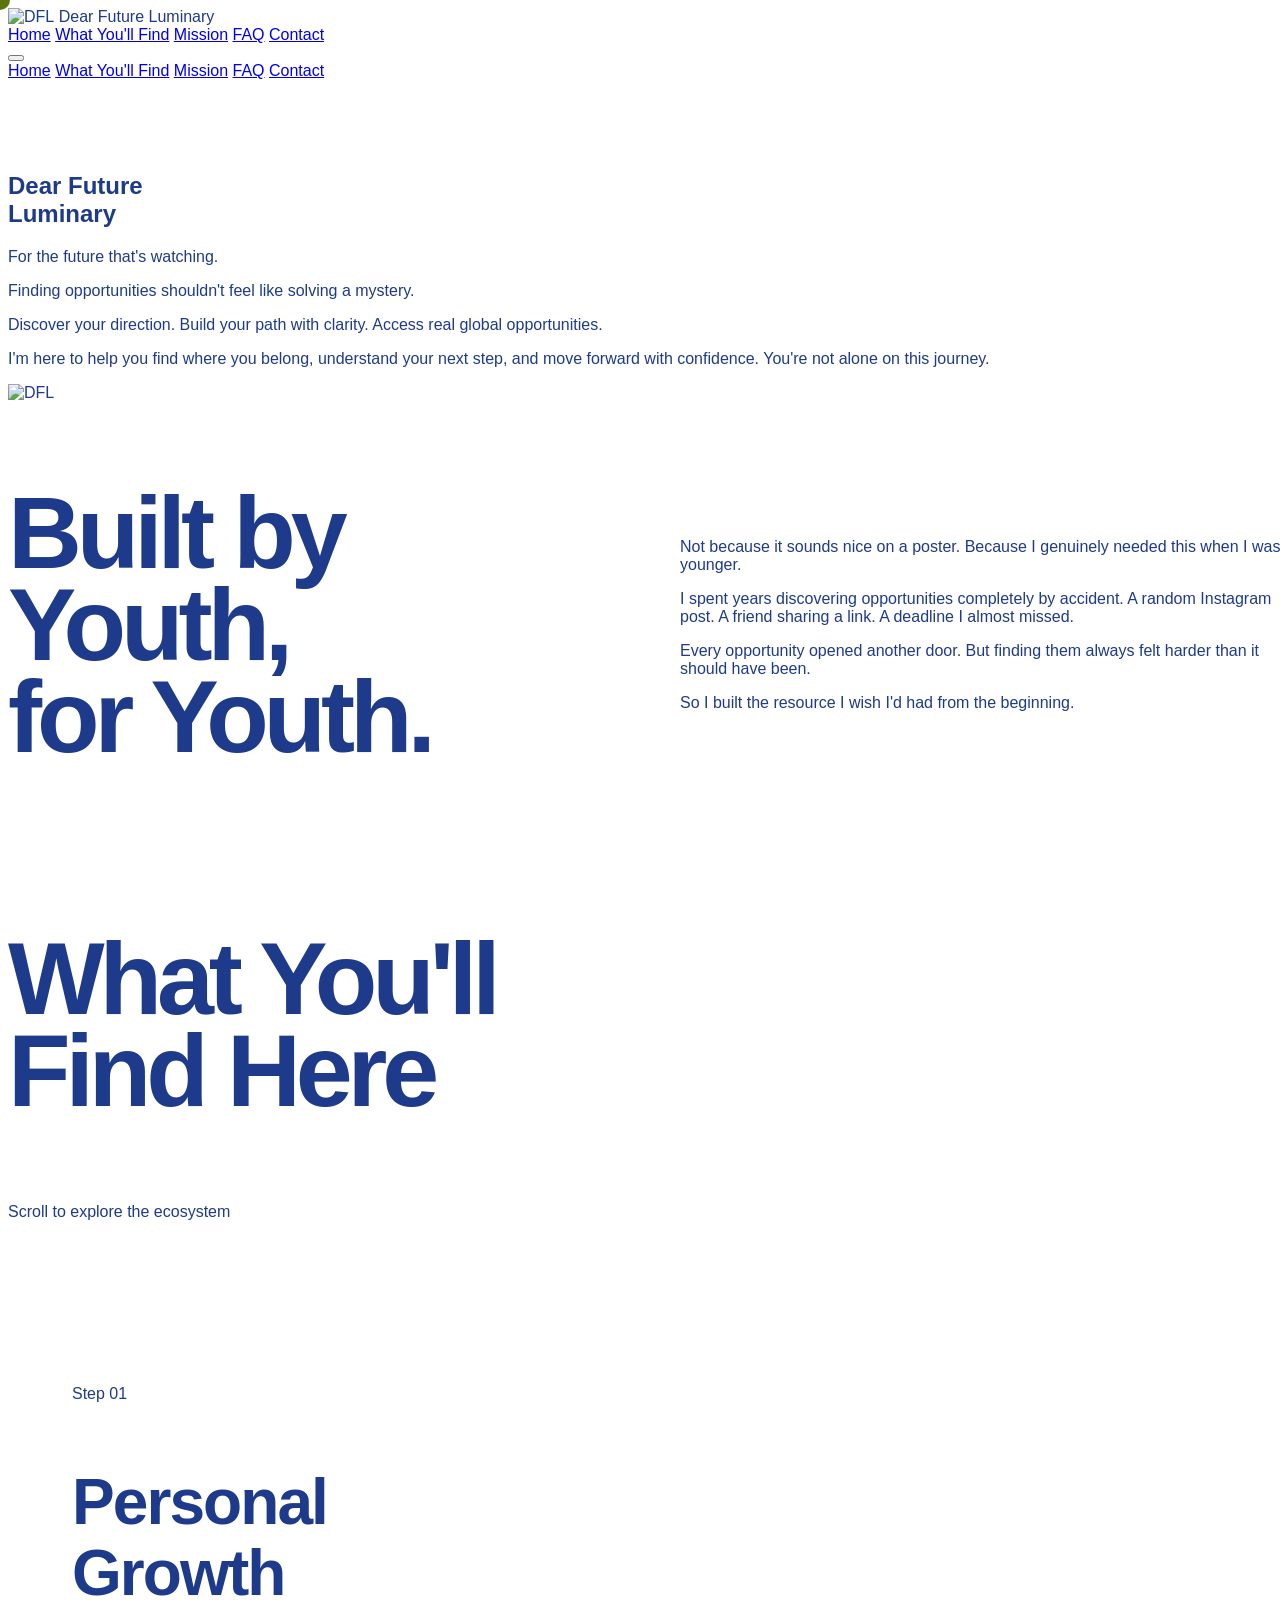
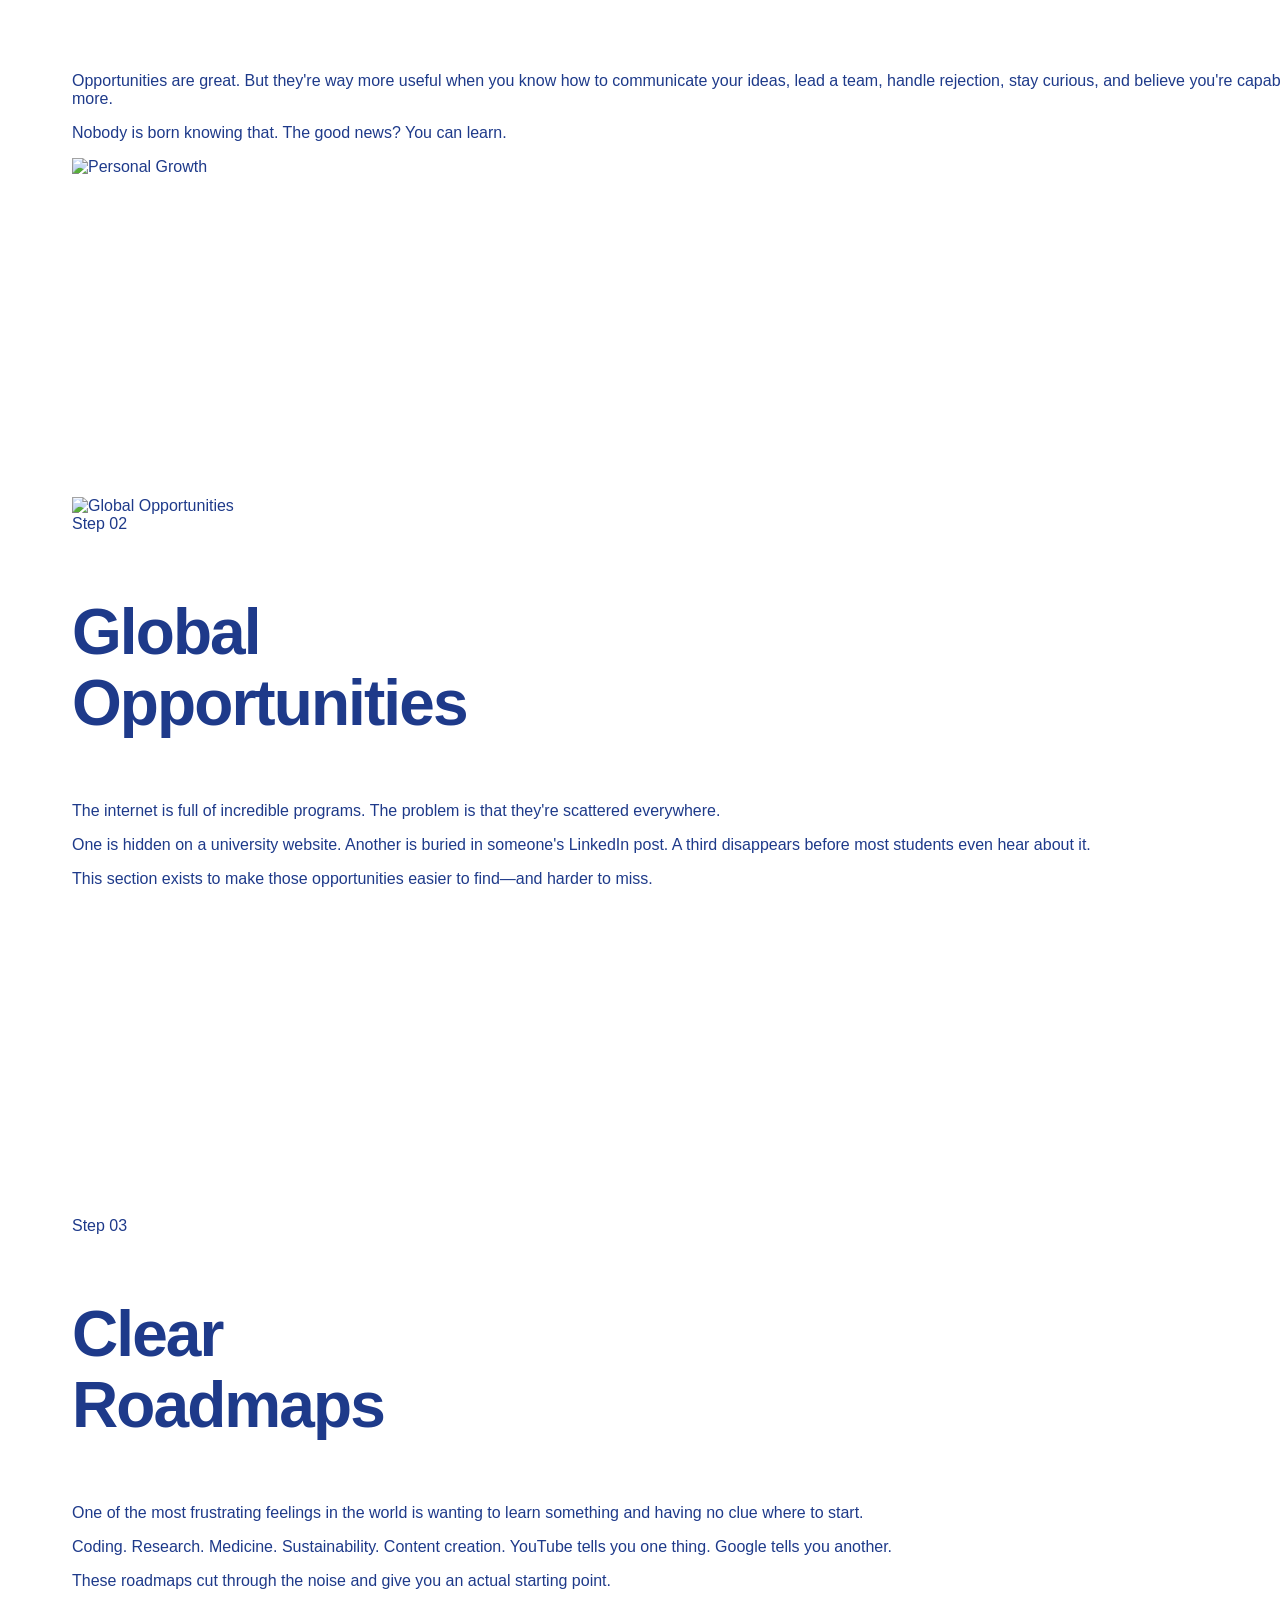
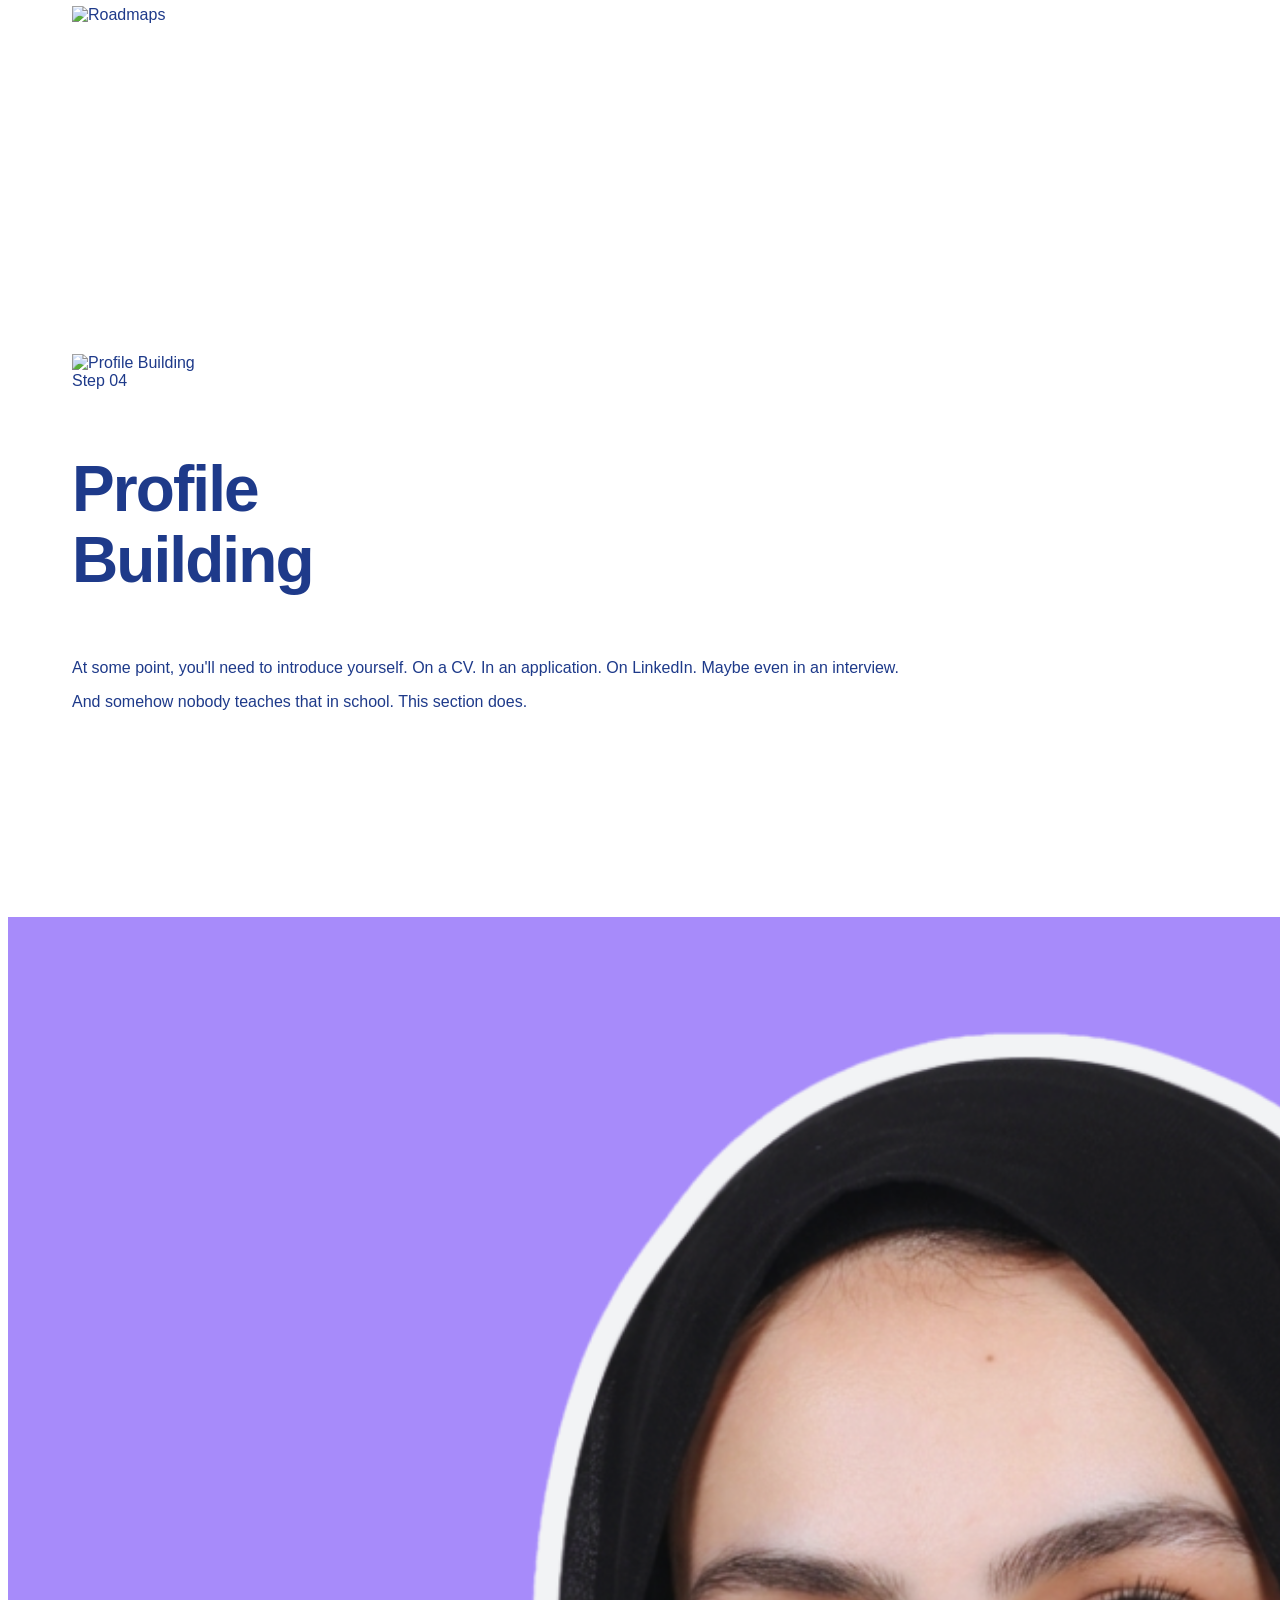
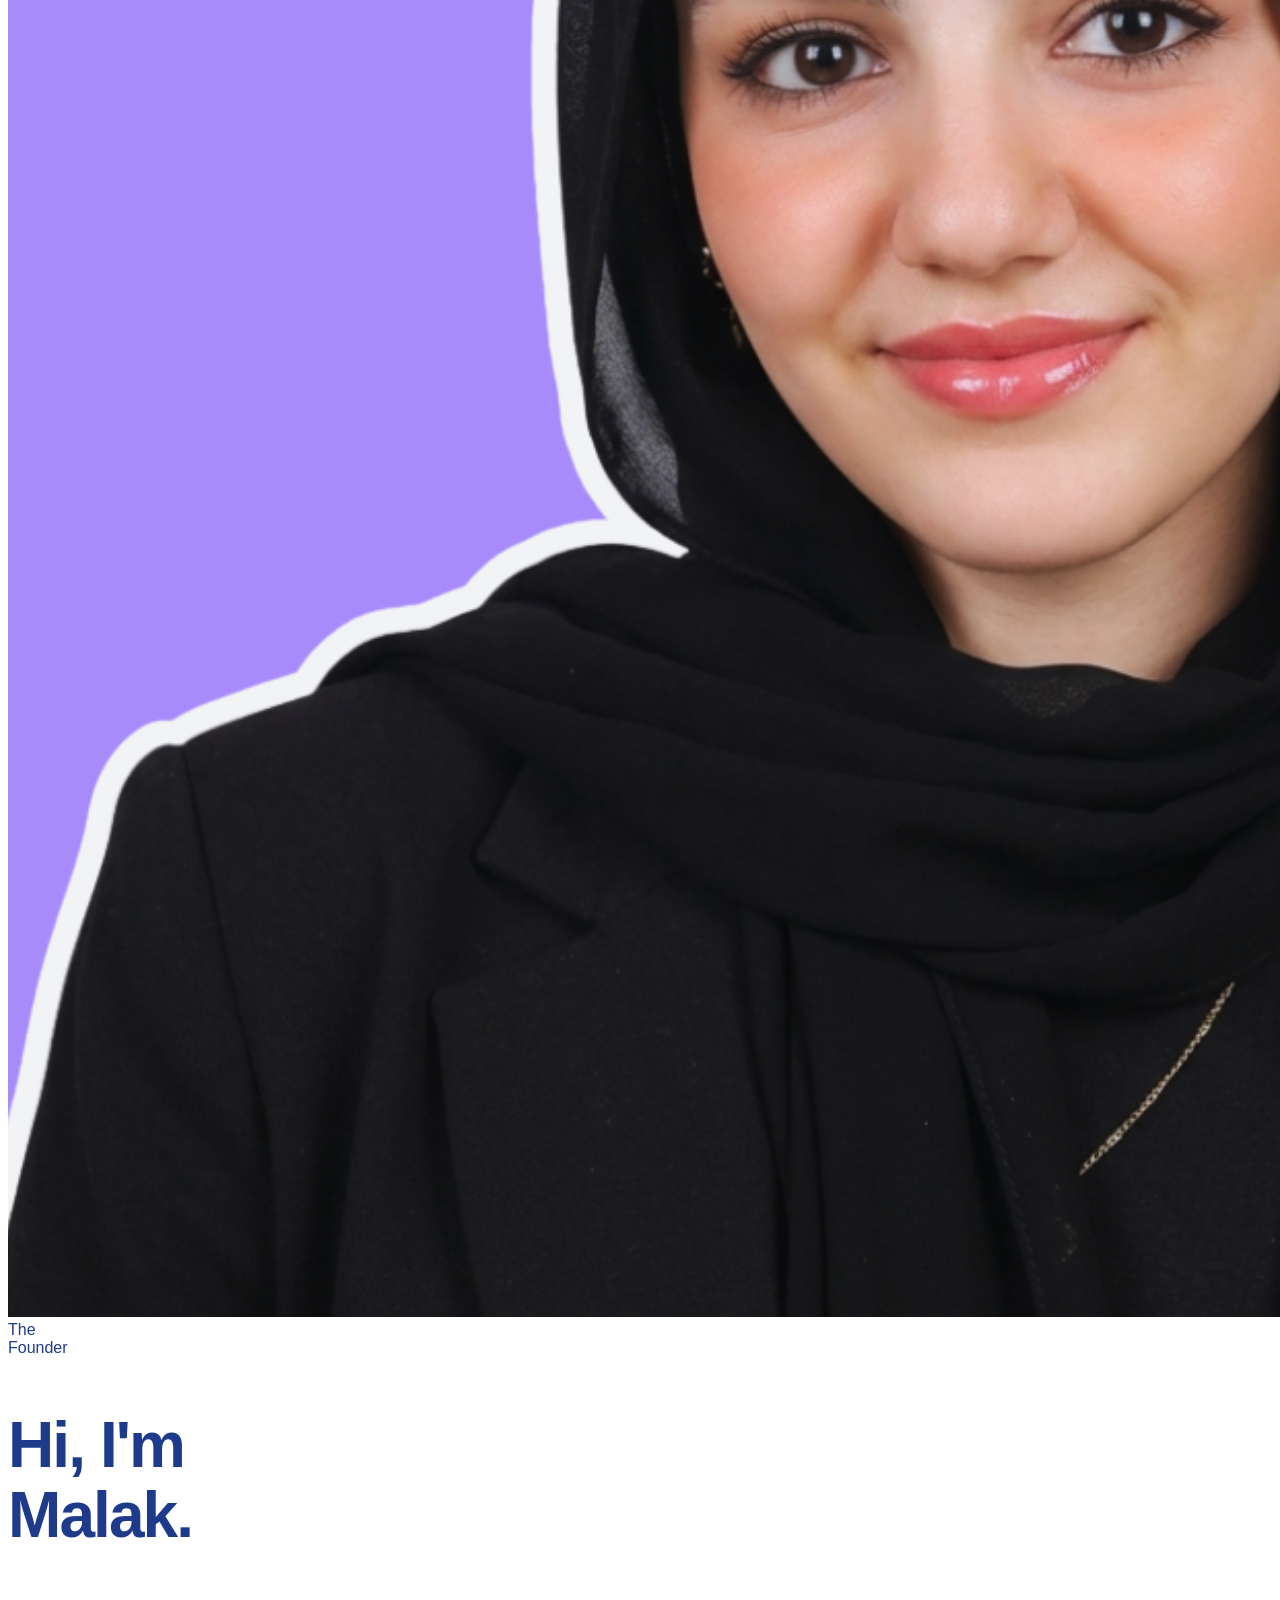
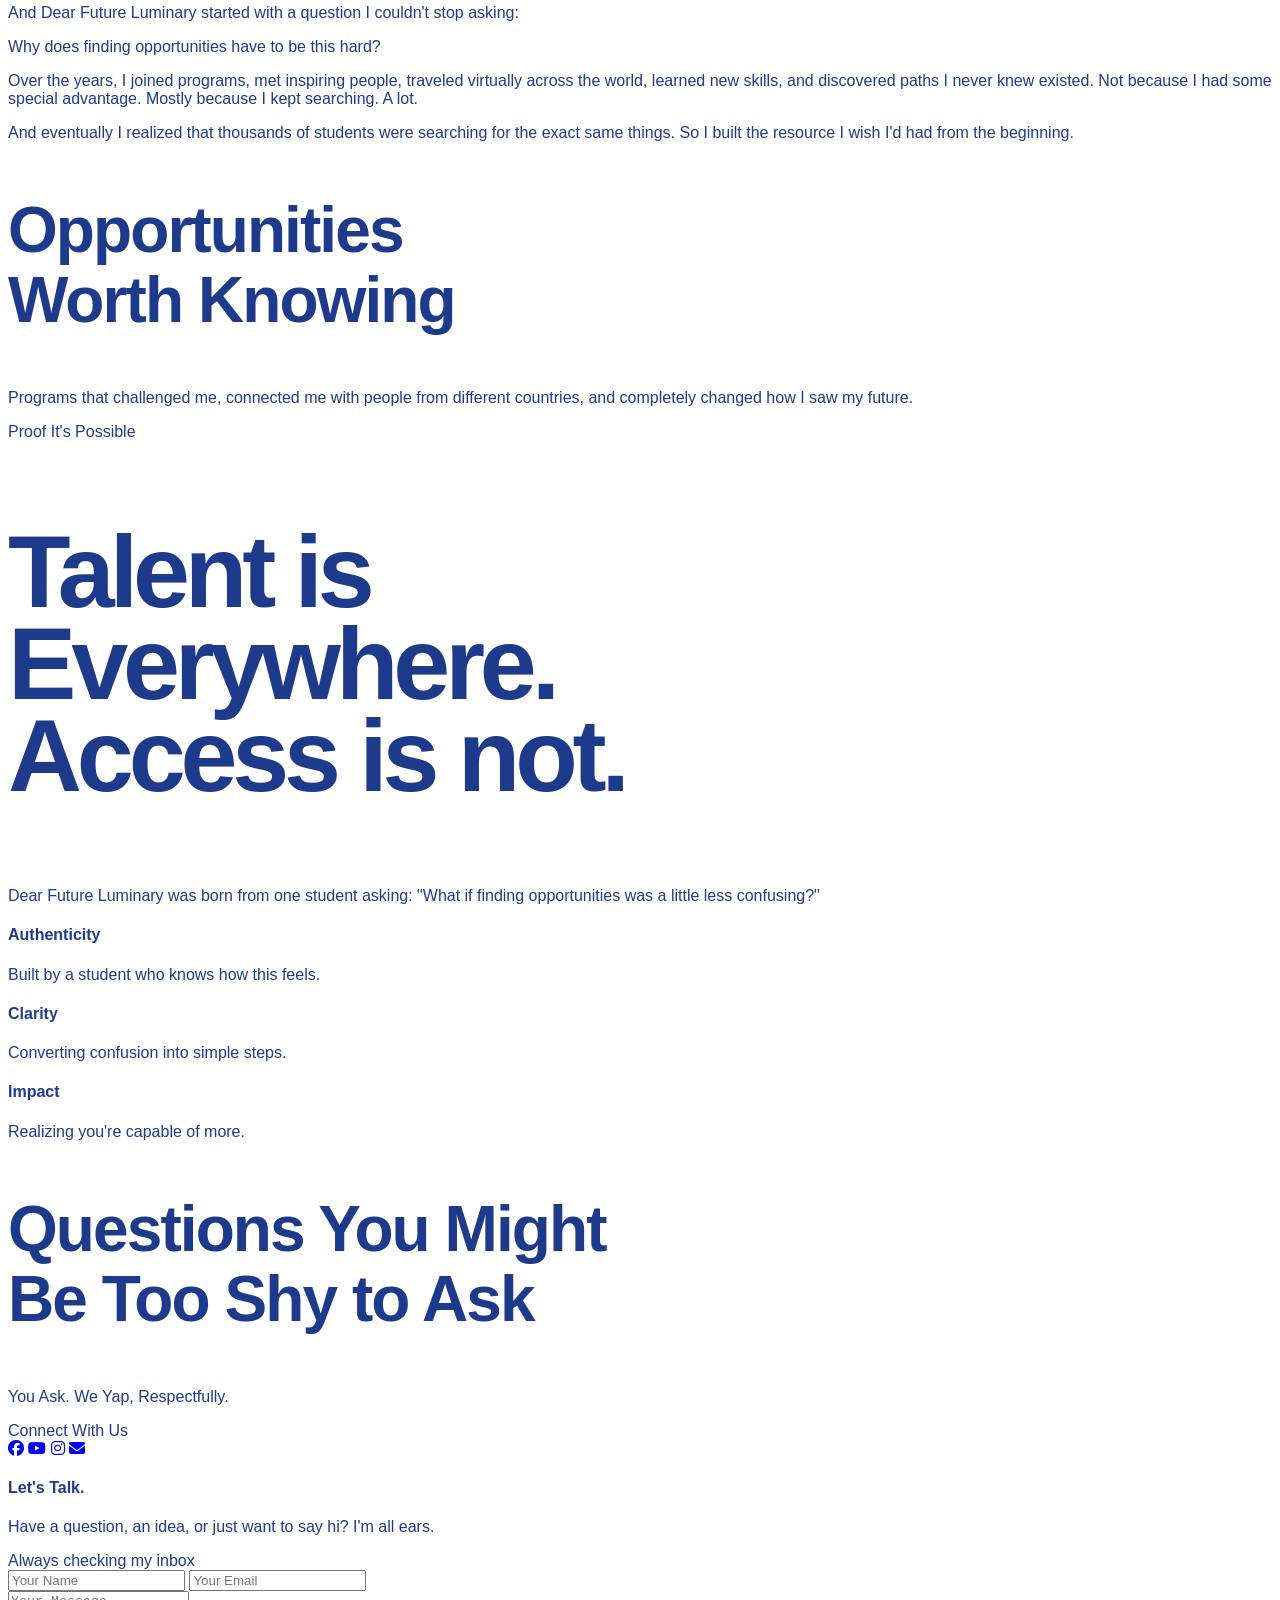
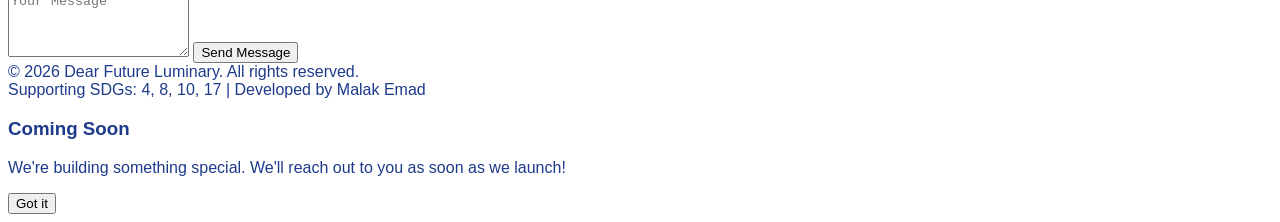
==== commit 56f79902: "Premium UI Redesign: Mobile-first, unique transitions, full Q&A, and enhanced UX" ====
--- a/index.html
+++ b/index.html
@@ -26,55 +26,53 @@
     <link rel="icon" type="image/svg+xml" href="client/public/images/dear.future.luminary.logo.svg.svg">
     <script src="https://unpkg.com/lucide@latest"></script>
 </head>
-<body class="min-h-screen bg-white overflow-x-hidden font-sans">
-    <div id="custom-cursor" class="custom-cursor purple"></div>
+<body class="min-h-screen bg-white overflow-x-hidden font-sans selection:bg-[#a488f4] selection:text-white">
+    <div id="custom-cursor" class="custom-cursor"></div>
 
     <!-- Main Navbar -->
-    <nav id="navbar" class="fixed top-0 w-full z-50 bg-white border-b border-gray-200 transition-all duration-500 px-4 sm:px-6 lg:px-8">
+    <nav id="navbar" class="fixed top-0 w-full z-50 bg-white border-b border-gray-100 transition-all duration-500 px-4 sm:px-6 lg:px-8">
         <div class="max-w-7xl mx-auto">
             <div class="flex justify-between items-center h-16 sm:h-20">
                 <div class="flex items-center gap-2 sm:gap-3 flex-shrink-0">
                     <img src="client/public/images/dear.future.luminary.logo.svg.svg" alt="DFL" class="h-10 sm:h-12 w-10 sm:w-12" />
-                    <span class="font-black text-base sm:text-lg text-[#1e3a8a] hidden sm:inline">Dear Future Luminary</span>
+                    <span class="font-black text-base sm:text-lg text-[#1e3a8a] hidden sm:inline uppercase tracking-tighter">Dear Future Luminary</span>
                 </div>
 
                 <div class="hidden md:flex items-center gap-8">
-                    <a href="#" class="text-gray-600 hover:text-[#a488f4] font-bold text-sm transition-colors">Home</a>
-                    <a href="#what-you-find" class="text-gray-600 hover:text-[#a488f4] font-bold text-sm transition-colors">What You'll Find</a>
-                    <a href="#mission" class="text-gray-600 hover:text-[#a488f4] font-bold text-sm transition-colors">Mission</a>
-                    <a href="#faq" class="text-gray-600 hover:text-[#a488f4] font-bold text-sm transition-colors">FAQ</a>
-                    <a href="#contact" class="px-6 py-2 bg-[#1e3a8a] text-white rounded-full font-black text-sm hover:bg-[#a488f4] transition-all">Contact</a>
+                    <a href="#" class="text-[#1e3a8a]/60 hover:text-[#a488f4] font-black text-xs uppercase tracking-widest transition-colors">Home</a>
+                    <a href="#what-you-find" class="text-[#1e3a8a]/60 hover:text-[#a488f4] font-black text-xs uppercase tracking-widest transition-colors">What You'll Find</a>
+                    <a href="#mission" class="text-[#1e3a8a]/60 hover:text-[#a488f4] font-black text-xs uppercase tracking-widest transition-colors">Mission</a>
+                    <a href="#faq" class="text-[#1e3a8a]/60 hover:text-[#a488f4] font-black text-xs uppercase tracking-widest transition-colors">FAQ</a>
+                    <a href="#contact" class="px-6 py-2 bg-[#1e3a8a] text-white rounded-full font-black text-xs uppercase tracking-widest hover:bg-[#a488f4] hover:scale-105 transition-all">Contact</a>
                 </div>
 
                 <div class="md:hidden">
-                    <button onclick="toggleMobileMenu()" class="p-2 text-gray-600 hover:text-[#1e3a8a]">
+                    <button onclick="toggleMobileMenu()" class="p-2 text-[#1e3a8a]">
                         <i data-lucide="menu"></i>
                     </button>
                 </div>
             </div>
 
-            <div id="mobile-menu" class="hidden md:hidden py-4 border-t border-gray-100 bg-white">
-                <a href="#" class="block py-2 text-gray-600 hover:text-[#a488f4] font-bold text-sm px-4">Home</a>
-                <a href="#what-you-find" class="block py-2 text-gray-600 hover:text-[#a488f4] font-bold text-sm px-4">What You'll Find</a>
-                <a href="#mission" class="block py-2 text-gray-600 hover:text-[#a488f4] font-bold text-sm px-4">Mission</a>
-                <a href="#faq" class="block py-2 text-gray-600 hover:text-[#a488f4] font-bold text-sm px-4">FAQ</a>
-                <a href="#contact" class="block py-2 text-[#1e3a8a] font-black text-sm px-4">Contact</a>
+            <div id="mobile-menu" class="hidden md:hidden py-8 border-t border-gray-100 bg-white flex flex-col gap-6 animate-in fade-in slide-in-from-top-4 duration-300">
+                <a href="#" class="text-[#1e3a8a] font-black text-xl uppercase tracking-tighter px-4">Home</a>
+                <a href="#what-you-find" class="text-[#1e3a8a] font-black text-xl uppercase tracking-tighter px-4">What You'll Find</a>
+                <a href="#mission" class="text-[#1e3a8a] font-black text-xl uppercase tracking-tighter px-4">Mission</a>
+                <a href="#faq" class="text-[#1e3a8a] font-black text-xl uppercase tracking-tighter px-4">FAQ</a>
+                <a href="#contact" class="text-[#a488f4] font-black text-xl uppercase tracking-tighter px-4">Contact</a>
             </div>
         </div>
     </nav>
 
     <!-- Mini Nav (appears during What You'll Find section) -->
-    <nav id="mini-nav" class="fixed top-20 left-4 right-4 z-40 hidden transition-all duration-300">
-        <div class="max-w-7xl mx-auto">
-            <div class="bg-white border border-gray-200 rounded-full shadow-lg px-6 py-3 flex gap-6 justify-center flex-wrap">
-                <a href="#find-01" class="text-xs sm:text-sm font-black text-[#1e3a8a] hover:text-[#a488f4] transition-colors">Personal Growth</a>
-                <span class="text-gray-300">•</span>
-                <a href="#find-02" class="text-xs sm:text-sm font-black text-[#1e3a8a] hover:text-[#a488f4] transition-colors">Opportunities</a>
-                <span class="text-gray-300">•</span>
-                <a href="#find-03" class="text-xs sm:text-sm font-black text-[#1e3a8a] hover:text-[#a488f4] transition-colors">Roadmaps</a>
-                <span class="text-gray-300">•</span>
-                <a href="#find-04" class="text-xs sm:text-sm font-black text-[#1e3a8a] hover:text-[#a488f4] transition-colors">Profile Building</a>
-            </div>
+    <nav id="mini-nav" class="fixed top-24 z-40 hidden transition-all duration-300">
+        <div class="bg-white/80 backdrop-blur-xl border border-[#1e3a8a]/10 rounded-full shadow-2xl px-6 py-3 flex gap-4 sm:gap-8 justify-center items-center">
+            <a href="#find-01" class="text-[10px] sm:text-xs font-black text-[#1e3a8a] hover:text-[#a488f4] uppercase tracking-widest transition-colors">Growth</a>
+            <div class="w-1 h-1 bg-[#1e3a8a]/20 rounded-full"></div>
+            <a href="#find-02" class="text-[10px] sm:text-xs font-black text-[#1e3a8a] hover:text-[#a488f4] uppercase tracking-widest transition-colors">Global</a>
+            <div class="w-1 h-1 bg-[#1e3a8a]/20 rounded-full"></div>
+            <a href="#find-03" class="text-[10px] sm:text-xs font-black text-[#1e3a8a] hover:text-[#a488f4] uppercase tracking-widest transition-colors">Roadmaps</a>
+            <div class="w-1 h-1 bg-[#1e3a8a]/20 rounded-full"></div>
+            <a href="#find-04" class="text-[10px] sm:text-xs font-black text-[#1e3a8a] hover:text-[#a488f4] uppercase tracking-widest transition-colors">Profile</a>
         </div>
     </nav>
 
@@ -106,246 +104,287 @@
         </div>
     </section>
 
-    <!-- Built by Youth Section -->
-    <section class="py-16 sm:py-24 md:py-32 px-4 sm:px-6 lg:px-8 bg-white relative overflow-hidden">
-        <div class="max-w-7xl mx-auto">
-            <div class="grid lg:grid-cols-2 gap-12 sm:gap-16 md:gap-24 items-center">
-                <div>
-                    <h2 class="text-5xl sm:text-6xl md:text-7xl font-black text-[#1e3a8a] leading-tight tracking-tighter mb-8">
-                        Built by<br><span class="text-[#a488f4]">Youth,</span><br>for <span class="text-[#facc15]">Youth.</span>
+    <!-- Built by Youth Section - NEW DESIGN -->
+    <section class="py-24 sm:py-32 md:py-48 px-4 sm:px-6 lg:px-8 bg-white relative overflow-hidden">
+        <div class="max-w-7xl mx-auto">
+            <div class="youth-section-grid">
+                <div class="relative">
+                    <h2 class="text-responsive-huge font-black text-[#1e3a8a] leading-[0.85] tracking-tighter">
+                        Built by<br>
+                        <span class="text-[#a488f4] inline-block hover:translate-x-4 transition-transform duration-700 cursor-default">Youth,</span><br>
+                        for <span class="text-[#facc15] inline-block hover:-translate-x-4 transition-transform duration-700 cursor-default">Youth.</span>
                     </h2>
-                    <div class="w-20 sm:w-28 h-2 bg-gradient-to-r from-[#a488f4] to-[#facc15] rounded-full"></div>
-                </div>
-                <div class="space-y-8 sm:space-y-12">
-                    <p class="text-2xl sm:text-3xl md:text-4xl font-black text-[#1e3a8a] leading-tight">
+                    <div class="mt-12 flex gap-4">
+                        <div class="w-24 h-1 bg-[#a488f4] rounded-full"></div>
+                        <div class="w-12 h-1 bg-[#facc15] rounded-full"></div>
+                    </div>
+                </div>
+                <div class="space-y-12">
+                    <p class="text-3xl sm:text-4xl md:text-5xl font-black text-[#1e3a8a] leading-tight tracking-tight">
                         Not because it sounds nice on a poster. Because I genuinely needed this when I was younger.
                     </p>
-                    <div class="space-y-6 sm:space-y-8 text-base sm:text-lg text-gray-600 leading-relaxed font-medium">
-                        <p>I spent years discovering opportunities completely by accident. A random Instagram post. A friend sharing a link. A deadline I almost missed.</p>
-                        <p>Every opportunity opened another door. But finding them always felt harder than it should have been.</p>
-                        <p>So I built the resource I wish I'd had from the beginning.</p>
-                    </div>
-                </div>
-            </div>
-        </div>
-    </section>
-
-    <!-- What You'll Find Header -->
-    <section class="py-16 sm:py-24 md:py-32 bg-[#1e3a8a] text-white px-4 sm:px-6 lg:px-8 relative overflow-hidden">
-        <div class="max-w-7xl mx-auto">
-            <h2 class="text-5xl sm:text-6xl md:text-7xl font-black leading-tight tracking-tighter">
+                    <div class="grid gap-8 text-xl text-gray-500 font-medium leading-relaxed">
+                        <p class="border-l-4 border-[#a488f4] pl-8 py-2">I spent years discovering opportunities completely by accident. A random Instagram post. A friend sharing a link. A deadline I almost missed.</p>
+                        <p class="border-l-4 border-[#facc15] pl-8 py-2">Every opportunity opened another door. But finding them always felt harder than it should have been.</p>
+                        <p class="bg-[#1e3a8a] text-white p-8 rounded-[2rem] font-black text-2xl">So I built the resource I wish I'd had from the beginning.</p>
+                    </div>
+                </div>
+            </div>
+        </div>
+    </section>
+
+    <!-- What You'll Find - NEW UNIQUE DESIGN -->
+    <div id="what-you-find" class="bg-[#1e3a8a] rounded-t-[4rem] sm:rounded-t-[8rem] -mt-20 relative z-20 pb-24 sm:pb-32">
+        <div class="max-w-7xl mx-auto px-4 sm:px-6 lg:px-8 pt-24 sm:pt-32 mb-24">
+            <h2 class="text-responsive-huge font-black text-white leading-[0.85] tracking-tighter mb-12">
                 What You'll<br><span class="text-[#facc15]">Find Here</span>
             </h2>
-        </div>
-    </section>
-
-    <!-- What You'll Find Sections -->
-    <div id="what-you-find" class="relative bg-white">
-        <!-- Section 01: Personal Growth -->
-        <section id="find-01" class="py-16 sm:py-24 md:py-32 px-4 sm:px-6 lg:px-8 bg-white text-[#1e3a8a] relative overflow-hidden border-b-4 border-[#a488f4]/20">
-            <div class="max-w-7xl mx-auto">
-                <div class="grid md:grid-cols-2 gap-12 sm:gap-16 md:gap-20 items-center w-full">
-                    <div class="space-y-8 sm:space-y-12">
-                        <div>
-                            <span class="inline-block text-xs sm:text-sm font-black text-[#a488f4] uppercase tracking-widest mb-6">01 / Personal Growth</span>
-                            <h3 class="text-4xl sm:text-5xl md:text-6xl font-black uppercase leading-tight tracking-tighter">Personal<br>Growth</h3>
-                        </div>
-                        <div class="space-y-6 sm:space-y-8 text-base sm:text-lg md:text-lg leading-relaxed font-medium">
-                            <p>Opportunities are great. But they're way more useful when you know how to communicate your ideas, lead a team, handle rejection, stay curious, and believe you're capable of more.</p>
-                            <p>Nobody is born knowing that. The good news? You can learn.</p>
-                        </div>
-                    </div>
-                    <div class="flex justify-center">
-                        <img src="client/public/images/summer program.svg" alt="Personal Growth" class="w-full max-w-xs sm:max-w-sm h-auto rounded-2xl" />
-                    </div>
-                </div>
-            </div>
-        </section>
-
-        <!-- Section 02: Global Opportunities -->
-        <section id="find-02" class="py-16 sm:py-24 md:py-32 px-4 sm:px-6 lg:px-8 bg-[#facc15] text-[#1e3a8a] relative overflow-hidden border-b-4 border-[#facc15]/30">
-            <div class="max-w-7xl mx-auto">
-                <div class="grid md:grid-cols-2 gap-12 sm:gap-16 md:gap-20 items-center w-full">
-                    <div class="flex justify-center md:order-2">
-                        <img src="client/public/images/Teams.svg" alt="Global Opportunities" class="w-full max-w-xs sm:max-w-sm h-auto rounded-2xl" />
-                    </div>
-                    <div class="space-y-8 sm:space-y-12 md:order-1">
-                        <div>
-                            <span class="inline-block text-xs sm:text-sm font-black text-[#1e3a8a] uppercase tracking-widest mb-6">02 / Opportunities</span>
-                            <h3 class="text-4xl sm:text-5xl md:text-6xl font-black uppercase leading-tight tracking-tighter">Global<br>Opportunities</h3>
-                        </div>
-                        <div class="space-y-6 sm:space-y-8 text-base sm:text-lg md:text-lg leading-relaxed font-medium">
-                            <p>The internet is full of incredible programs. The problem is that they're scattered everywhere.</p>
-                            <p>One is hidden on a university website. Another is buried in someone's LinkedIn post. A third disappears before most students even hear about it.</p>
-                            <p>This section exists to make those opportunities easier to find—and harder to miss.</p>
-                        </div>
-                    </div>
-                </div>
-            </div>
-        </section>
-
-        <!-- Section 03: Clear Roadmaps -->
-        <section id="find-03" class="py-16 sm:py-24 md:py-32 px-4 sm:px-6 lg:px-8 bg-[#a488f4] text-white relative overflow-hidden border-b-4 border-[#a488f4]/30">
-            <div class="max-w-7xl mx-auto">
-                <div class="grid md:grid-cols-2 gap-12 sm:gap-16 md:gap-20 items-center w-full">
-                    <div class="space-y-8 sm:space-y-12">
-                        <div>
-                            <span class="inline-block text-xs sm:text-sm font-black text-white/80 uppercase tracking-widest mb-6">03 / Roadmaps</span>
-                            <h3 class="text-4xl sm:text-5xl md:text-6xl font-black uppercase leading-tight tracking-tighter">Clear<br>Roadmaps</h3>
-                        </div>
-                        <div class="space-y-6 sm:space-y-8 text-base sm:text-lg md:text-lg leading-relaxed font-medium">
-                            <p>One of the most frustrating feelings in the world is wanting to learn something and having no clue where to start.</p>
-                            <p>Coding. Research. Medicine. Sustainability. Content creation. YouTube tells you one thing. Google tells you another.</p>
-                            <p>These roadmaps cut through the noise and give you an actual starting point.</p>
-                        </div>
-                    </div>
-                    <div class="flex justify-center">
-                        <img src="client/public/images/road map.svg" alt="Roadmaps" class="w-full max-w-xs sm:max-w-sm h-auto rounded-2xl" />
-                    </div>
-                </div>
-            </div>
-        </section>
-
-        <!-- Section 04: Profile Building -->
-        <section id="find-04" class="py-16 sm:py-24 md:py-32 px-4 sm:px-6 lg:px-8 bg-white text-[#1e3a8a] relative overflow-hidden">
-            <div class="max-w-7xl mx-auto">
-                <div class="grid md:grid-cols-2 gap-12 sm:gap-16 md:gap-20 items-center w-full">
-                    <div class="flex justify-center md:order-2">
-                        <img src="client/public/images/Personal Profile.svg" alt="Profile Building" class="w-full max-w-xs sm:max-w-sm h-auto rounded-2xl" />
-                    </div>
-                    <div class="space-y-8 sm:space-y-12 md:order-1">
-                        <div>
-                            <span class="inline-block text-xs sm:text-sm font-black text-[#a488f4] uppercase tracking-widest mb-6">04 / Profile Building</span>
-                            <h3 class="text-4xl sm:text-5xl md:text-6xl font-black uppercase leading-tight tracking-tighter">Profile<br>Building</h3>
-                        </div>
-                        <div class="space-y-6 sm:space-y-8 text-base sm:text-lg md:text-lg leading-relaxed font-medium">
-                            <p>At some point, you'll need to introduce yourself. On a CV. In an application. On LinkedIn. Maybe even in an interview.</p>
-                            <p>And somehow nobody teaches that in school. This section does.</p>
-                        </div>
-                    </div>
-                </div>
-            </div>
-        </section>
+            <p class="text-xl sm:text-2xl text-white/40 font-black uppercase tracking-[0.3em]">Scroll to explore the ecosystem</p>
+        </div>
+
+        <div class="space-y-32 sm:space-y-0">
+            <!-- Section 01: Personal Growth -->
+            <div id="find-01" class="find-item-wrapper px-4 sm:px-6 lg:px-8">
+                <div class="max-w-7xl mx-auto w-full">
+                    <div class="find-card group hover:scale-[1.02] transition-transform duration-700">
+                        <div class="grid lg:grid-cols-2 gap-12 sm:gap-20 items-center">
+                            <div class="order-2 lg:order-1 space-y-8 sm:space-y-12">
+                                <div>
+                                    <span class="inline-block px-4 py-1 bg-[#a488f4]/10 text-[#a488f4] rounded-full text-xs font-black uppercase tracking-widest mb-6">Step 01</span>
+                                    <h3 class="text-responsive-large font-black text-[#1e3a8a] uppercase leading-none tracking-tighter">Personal<br>Growth</h3>
+                                </div>
+                                <div class="space-y-6 text-xl text-gray-600 font-medium leading-relaxed">
+                                    <p>Opportunities are great. But they're way more useful when you know how to communicate your ideas, lead a team, handle rejection, stay curious, and believe you're capable of more.</p>
+                                    <p class="text-[#a488f4] font-black">Nobody is born knowing that. The good news? You can learn.</p>
+                                </div>
+                            </div>
+                            <div class="order-1 lg:order-2 relative">
+                                <div class="absolute inset-0 bg-[#a488f4]/5 rounded-full scale-150 blur-3xl"></div>
+                                <img src="client/public/images/summer program.svg" alt="Personal Growth" class="w-full max-w-md mx-auto relative z-10 drop-shadow-2xl group-hover:rotate-3 transition-transform duration-700" />
+                            </div>
+                        </div>
+                    </div>
+                </div>
+            </div>
+
+            <!-- Section 02: Global Opportunities -->
+            <div id="find-02" class="find-item-wrapper px-4 sm:px-6 lg:px-8">
+                <div class="max-w-7xl mx-auto w-full">
+                    <div class="find-card group hover:scale-[1.02] transition-transform duration-700 border-2 border-[#facc15]/20">
+                        <div class="grid lg:grid-cols-2 gap-12 sm:gap-20 items-center">
+                            <div class="relative">
+                                <div class="absolute inset-0 bg-[#facc15]/5 rounded-full scale-150 blur-3xl"></div>
+                                <img src="client/public/images/Teams.svg" alt="Global Opportunities" class="w-full max-w-md mx-auto relative z-10 drop-shadow-2xl group-hover:-rotate-3 transition-transform duration-700" />
+                            </div>
+                            <div class="space-y-8 sm:space-y-12">
+                                <div>
+                                    <span class="inline-block px-4 py-1 bg-[#facc15]/10 text-[#facc15] rounded-full text-xs font-black uppercase tracking-widest mb-6">Step 02</span>
+                                    <h3 class="text-responsive-large font-black text-[#1e3a8a] uppercase leading-none tracking-tighter">Global<br>Opportunities</h3>
+                                </div>
+                                <div class="space-y-6 text-xl text-gray-600 font-medium leading-relaxed">
+                                    <p>The internet is full of incredible programs. The problem is that they're scattered everywhere.</p>
+                                    <p>One is hidden on a university website. Another is buried in someone's LinkedIn post. A third disappears before most students even hear about it.</p>
+                                    <p class="text-[#facc15] font-black bg-[#1e3a8a] px-4 py-2 inline-block rounded-lg">This section exists to make those opportunities easier to find—and harder to miss.</p>
+                                </div>
+                            </div>
+                        </div>
+                    </div>
+                </div>
+            </div>
+
+            <!-- Section 03: Clear Roadmaps -->
+            <div id="find-03" class="find-item-wrapper px-4 sm:px-6 lg:px-8">
+                <div class="max-w-7xl mx-auto w-full">
+                    <div class="find-card group hover:scale-[1.02] transition-transform duration-700 bg-[#a488f4] text-white">
+                        <div class="grid lg:grid-cols-2 gap-12 sm:gap-20 items-center">
+                            <div class="order-2 lg:order-1 space-y-8 sm:space-y-12">
+                                <div>
+                                    <span class="inline-block px-4 py-1 bg-white/20 text-white rounded-full text-xs font-black uppercase tracking-widest mb-6">Step 03</span>
+                                    <h3 class="text-responsive-large font-black text-white uppercase leading-none tracking-tighter">Clear<br>Roadmaps</h3>
+                                </div>
+                                <div class="space-y-6 text-xl text-white/80 font-medium leading-relaxed">
+                                    <p>One of the most frustrating feelings in the world is wanting to learn something and having no clue where to start.</p>
+                                    <p>Coding. Research. Medicine. Sustainability. Content creation. YouTube tells you one thing. Google tells you another.</p>
+                                    <p class="text-white font-black underline decoration-[#facc15] decoration-4 underline-offset-8">These roadmaps cut through the noise and give you an actual starting point.</p>
+                                </div>
+                            </div>
+                            <div class="order-1 lg:order-2 relative">
+                                <div class="absolute inset-0 bg-white/10 rounded-full scale-150 blur-3xl"></div>
+                                <img src="client/public/images/road map.svg" alt="Roadmaps" class="w-full max-w-md mx-auto relative z-10 drop-shadow-2xl group-hover:scale-110 transition-transform duration-700" />
+                            </div>
+                        </div>
+                    </div>
+                </div>
+            </div>
+
+            <!-- Section 04: Profile Building -->
+            <div id="find-04" class="find-item-wrapper px-4 sm:px-6 lg:px-8">
+                <div class="max-w-7xl mx-auto w-full">
+                    <div class="find-card group hover:scale-[1.02] transition-transform duration-700 border-b-8 border-[#1e3a8a]">
+                        <div class="grid lg:grid-cols-2 gap-12 sm:gap-20 items-center">
+                            <div class="relative">
+                                <div class="absolute inset-0 bg-[#1e3a8a]/5 rounded-full scale-150 blur-3xl"></div>
+                                <img src="client/public/images/Personal Profile.svg" alt="Profile Building" class="w-full max-w-md mx-auto relative z-10 drop-shadow-2xl group-hover:translate-y-4 transition-transform duration-700" />
+                            </div>
+                            <div class="space-y-8 sm:space-y-12">
+                                <div>
+                                    <span class="inline-block px-4 py-1 bg-[#1e3a8a]/10 text-[#1e3a8a] rounded-full text-xs font-black uppercase tracking-widest mb-6">Step 04</span>
+                                    <h3 class="text-responsive-large font-black text-[#1e3a8a] uppercase leading-none tracking-tighter">Profile<br>Building</h3>
+                                </div>
+                                <div class="space-y-6 text-xl text-gray-600 font-medium leading-relaxed">
+                                    <p>At some point, you'll need to introduce yourself. On a CV. In an application. On LinkedIn. Maybe even in an interview.</p>
+                                    <p class="text-[#1e3a8a] font-black italic">And somehow nobody teaches that in school. This section does.</p>
+                                </div>
+                            </div>
+                        </div>
+                    </div>
+                </div>
+            </div>
+        </div>
     </div>
 
     <!-- Meet The Founder -->
-    <section id="founder" class="py-16 sm:py-24 md:py-32 px-4 sm:px-6 lg:px-8 bg-white relative overflow-hidden">
-        <div class="max-w-7xl mx-auto">
-            <div class="grid md:grid-cols-2 gap-12 sm:gap-16 md:gap-20 items-start">
-                <div class="relative">
-                    <div class="relative bg-white rounded-2xl sm:rounded-3xl overflow-hidden shadow-xl border border-[#1e3a8a]/10">
-                        <img src="client/public/images/our-founder.png" alt="Malak Emad" class="w-full h-auto block" />
-                    </div>
-                    <div class="absolute -bottom-6 sm:-bottom-8 -right-6 sm:-right-8 w-28 sm:w-32 h-28 sm:h-32 bg-[#facc15] rounded-full z-20 flex items-center justify-center shadow-xl border-4 border-white">
-                        <span class="text-[#1e3a8a] font-black text-xs sm:text-sm text-center leading-tight px-2">The<br>Founder</span>
-                    </div>
-                </div>
-
-                <div class="space-y-8 sm:space-y-12">
-                    <div class="space-y-4 sm:space-y-6">
-                        <h2 class="text-4xl sm:text-5xl md:text-6xl font-black text-[#1e3a8a] leading-tight tracking-tighter">Hi, I'm<br>Malak.</h2>
-                        <div class="space-y-3 sm:space-y-4">
-                            <p class="text-lg sm:text-xl md:text-2xl font-black text-[#a488f4] italic">And Dear Future Luminary started with a question I couldn't stop asking:</p>
-                            <p class="text-xl sm:text-2xl md:text-3xl font-black text-[#1e3a8a] leading-tight">
+    <section id="founder" class="py-24 sm:py-32 md:py-48 px-4 sm:px-6 lg:px-8 bg-white overflow-hidden">
+        <div class="max-w-7xl mx-auto">
+            <div class="grid lg:grid-cols-2 gap-16 sm:gap-24 items-start">
+                <div class="relative group">
+                    <div class="relative bg-[#f8f9fa] rounded-[3rem] overflow-hidden shadow-2xl border border-[#1e3a8a]/5 transition-all duration-700 group-hover:scale-[0.98]">
+                        <img src="client/public/images/our-founder.png" alt="Malak Emad" class="w-full h-auto block grayscale hover:grayscale-0 transition-all duration-1000" />
+                    </div>
+                    <div class="absolute -bottom-10 -right-10 w-40 h-40 bg-[#facc15] rounded-full z-20 flex items-center justify-center shadow-2xl border-[12px] border-white group-hover:scale-110 transition-transform duration-500">
+                        <span class="text-[#1e3a8a] font-black text-sm text-center leading-tight uppercase tracking-widest">The<br>Founder</span>
+                    </div>
+                </div>
+
+                <div class="space-y-12 pt-12">
+                    <div class="space-y-6">
+                        <h2 class="text-responsive-large font-black text-[#1e3a8a] leading-none tracking-tighter">Hi, I'm<br>Malak.</h2>
+                        <div class="space-y-6">
+                            <p class="text-2xl font-black text-[#a488f4] italic leading-tight">And Dear Future Luminary started with a question I couldn't stop asking:</p>
+                            <p class="text-4xl sm:text-5xl font-black text-[#1e3a8a] leading-[0.9] tracking-tighter">
                                 Why does finding opportunities have to be this hard?
                             </p>
                         </div>
                     </div>
-                    <div class="h-1 w-20 sm:w-24 bg-[#facc15] rounded-full"></div>
-                    <div class="space-y-4 sm:space-y-6 text-base sm:text-lg md:text-lg text-gray-600 leading-relaxed font-medium">
+                    <div class="h-2 w-32 bg-[#facc15] rounded-full"></div>
+                    <div class="space-y-8 text-xl text-gray-500 font-medium leading-relaxed">
                         <p>Over the years, I joined programs, met inspiring people, traveled virtually across the world, learned new skills, and discovered paths I never knew existed. Not because I had some special advantage. Mostly because I kept searching. A lot.</p>
-                        <p>And eventually I realized that thousands of students were searching for the exact same things. So I built the resource I wish I'd had from the beginning.</p>
-                    </div>
-                </div>
-            </div>
-        </div>
-    </section>
-
-    <!-- Opportunities Section -->
-    <section id="programs" class="py-16 sm:py-24 md:py-32 px-4 sm:px-6 lg:px-8 bg-white overflow-hidden">
-        <div class="max-w-7xl mx-auto">
-            <div class="grid lg:grid-cols-2 gap-12 sm:gap-16 md:gap-20 items-center mb-12 sm:mb-16 md:mb-20">
+                        <p class="text-[#1e3a8a] font-black">And eventually I realized that thousands of students were searching for the exact same things. So I built the resource I wish I'd had from the beginning.</p>
+                    </div>
+                </div>
+            </div>
+        </div>
+    </section>
+
+    <!-- Opportunities Carousel -->
+    <section id="programs" class="py-24 sm:py-32 bg-gray-50 overflow-hidden">
+        <div class="max-w-7xl mx-auto px-4 sm:px-6 lg:px-8">
+            <div class="grid lg:grid-cols-2 gap-12 sm:gap-20 items-end mb-20">
                 <div>
-                    <h2 class="text-4xl sm:text-5xl md:text-6xl font-black text-[#1e3a8a] leading-tight tracking-tighter mb-6 sm:mb-8 uppercase">Opportunities<br><span class="text-[#a488f4]">Worth Knowing</span></h2>
-                    <div class="h-2 w-20 sm:w-24 bg-gradient-to-r from-[#facc15] to-[#a488f4] rounded-full"></div>
-                </div>
-                <div class="space-y-6 sm:space-y-8">
-                    <p class="text-lg sm:text-xl md:text-2xl text-gray-500 font-bold leading-tight">
-                        Programs that challenged me, connected me with people from different countries, introduced me to new ideas, and completely changed how I saw my future.
+                    <h2 class="text-responsive-large font-black text-[#1e3a8a] leading-none tracking-tighter uppercase mb-8">Opportunities<br><span class="text-[#a488f4]">Worth Knowing</span></h2>
+                    <div class="h-2 w-32 bg-[#facc15] rounded-full"></div>
+                </div>
+                <div class="space-y-8">
+                    <p class="text-2xl text-gray-400 font-black leading-tight">
+                        Programs that challenged me, connected me with people from different countries, and completely changed how I saw my future.
                     </p>
-                    <p class="text-base sm:text-lg font-black text-[#1e3a8a] uppercase tracking-widest border-l-4 sm:border-l-8 border-[#a488f4] pl-4 sm:pl-8">Proof It's Possible</p>
+                    <p class="text-sm font-black text-[#1e3a8a] uppercase tracking-[0.4em] border-l-8 border-[#a488f4] pl-8">Proof It's Possible</p>
                 </div>
             </div>
             
-            <div class="carousel-container relative py-8 sm:py-12">
-                <div class="flex gap-6 sm:gap-12 items-center overflow-x-auto pb-4 snap-x snap-mandatory" id="programs-carousel">
+            <div class="carousel-container relative">
+                <div class="flex gap-8 items-center overflow-x-auto pb-12 snap-x snap-mandatory no-scrollbar" id="programs-carousel">
+                    <!-- JS Injected -->
                 </div>
             </div>
         </div>
     </section>
 
     <!-- Mission Section -->
-    <section id="mission" class="py-16 sm:py-24 md:py-32 px-4 sm:px-6 lg:px-8 bg-[#facc15] relative overflow-hidden">
-        <div class="max-w-7xl mx-auto relative z-10 grid lg:grid-cols-2 gap-12 sm:gap-16 md:gap-20 items-start">
+    <section id="mission" class="py-24 sm:py-32 md:py-48 px-4 sm:px-6 lg:px-8 bg-[#facc15] relative overflow-hidden">
+        <div class="max-w-7xl mx-auto relative z-10 grid lg:grid-cols-2 gap-20 items-start">
             <div>
-                <h2 class="text-4xl sm:text-5xl md:text-6xl lg:text-7xl font-black text-[#1e3a8a] leading-tight tracking-tighter mb-8">
+                <h2 class="text-responsive-huge font-black text-[#1e3a8a] leading-[0.85] tracking-tighter">
                     Talent is<br>Everywhere.<br><span class="text-white">Access is not.</span>
                 </h2>
             </div>
-            <div class="space-y-8 sm:space-y-12">
-                <p class="text-xl sm:text-2xl md:text-3xl font-black text-[#1e3a8a] leading-tight">
+            <div class="space-y-16">
+                <p class="text-3xl sm:text-4xl font-black text-[#1e3a8a] leading-tight tracking-tight">
                     Dear Future Luminary was born from one student asking: <span class="italic text-[#a488f4]">"What if finding opportunities was a little less confusing?"</span>
                 </p>
-                <div class="space-y-4 sm:space-y-6 pt-6 sm:pt-8 border-t-2 border-[#1e3a8a]/20">
-                    <div class="flex items-start gap-3 sm:gap-4">
-                        <div class="w-6 sm:w-8 h-6 sm:h-8 rounded-full bg-[#a488f4] flex-shrink-0 mt-1"></div>
-                        <p class="text-base sm:text-lg md:text-xl text-[#1e3a8a] font-bold"><span class="font-black">Authenticity:</span> Built by a student who knows how this feels.</p>
-                    </div>
-                    <div class="flex items-start gap-3 sm:gap-4">
-                        <div class="w-6 sm:w-8 h-6 sm:h-8 rounded-full bg-[#1e3a8a] flex-shrink-0 mt-1"></div>
-                        <p class="text-base sm:text-lg md:text-xl text-[#1e3a8a] font-bold"><span class="font-black">Clarity:</span> Converting confusion into simple steps.</p>
-                    </div>
-                    <div class="flex items-start gap-3 sm:gap-4">
-                        <div class="w-6 sm:w-8 h-6 sm:h-8 rounded-full bg-white flex-shrink-0 mt-1 border-2 border-[#1e3a8a]"></div>
-                        <p class="text-base sm:text-lg md:text-xl text-[#1e3a8a] font-bold"><span class="font-black">Impact:</span> Realizing you're capable of more.</p>
-                    </div>
-                </div>
-            </div>
-        </div>
-    </section>
-
-    <!-- FAQ Section -->
-    <section id="faq" class="py-16 sm:py-24 md:py-32 px-4 sm:px-6 lg:px-8 bg-white border-t-4 border-[#a488f4]">
-        <div class="max-w-7xl mx-auto">
-            <div class="mb-12 sm:mb-16 md:mb-20">
-                <h2 class="text-4xl sm:text-5xl md:text-6xl font-black text-[#1e3a8a] leading-tight tracking-tighter mb-4 sm:mb-6 uppercase">
-                    Questions You Might<br>Be <span class="text-[#a488f4]">Too Shy</span> to Ask
-                </h2>
-                <p class="text-base sm:text-lg md:text-xl font-bold text-gray-500 italic uppercase tracking-widest">
-                    You Ask. We Yap, Respectfully.
-                </p>
-            </div>
-            <div class="space-y-0 max-w-4xl" id="faq-container">
+                <div class="grid gap-12 pt-12 border-t-4 border-[#1e3a8a]/10">
+                    <div class="flex items-start gap-6">
+                        <div class="w-12 h-12 rounded-2xl bg-[#a488f4] flex-shrink-0 flex items-center justify-center text-white shadow-lg shadow-[#a488f4]/20">
+                            <i data-lucide="heart" class="w-6 h-6"></i>
+                        </div>
+                        <div>
+                            <h4 class="text-2xl font-black text-[#1e3a8a] uppercase tracking-tighter mb-2">Authenticity</h4>
+                            <p class="text-lg text-[#1e3a8a]/70 font-bold">Built by a student who knows how this feels.</p>
+                        </div>
+                    </div>
+                    <div class="flex items-start gap-6">
+                        <div class="w-12 h-12 rounded-2xl bg-[#1e3a8a] flex-shrink-0 flex items-center justify-center text-white shadow-lg shadow-[#1e3a8a]/20">
+                            <i data-lucide="zap" class="w-6 h-6"></i>
+                        </div>
+                        <div>
+                            <h4 class="text-2xl font-black text-[#1e3a8a] uppercase tracking-tighter mb-2">Clarity</h4>
+                            <p class="text-lg text-[#1e3a8a]/70 font-bold">Converting confusion into simple steps.</p>
+                        </div>
+                    </div>
+                    <div class="flex items-start gap-6">
+                        <div class="w-12 h-12 rounded-2xl bg-white flex-shrink-0 flex items-center justify-center text-[#1e3a8a] shadow-lg border-2 border-[#1e3a8a]">
+                            <i data-lucide="star" class="w-6 h-6"></i>
+                        </div>
+                        <div>
+                            <h4 class="text-2xl font-black text-[#1e3a8a] uppercase tracking-tighter mb-2">Impact</h4>
+                            <p class="text-lg text-[#1e3a8a]/70 font-bold">Realizing you're capable of more.</p>
+                        </div>
+                    </div>
+                </div>
+            </div>
+        </div>
+    </section>
+
+    <!-- FAQ Section - NEW PREMIUM DESIGN -->
+    <section id="faq" class="py-24 sm:py-32 md:py-48 px-4 sm:px-6 lg:px-8 bg-white">
+        <div class="max-w-7xl mx-auto">
+            <div class="grid lg:grid-cols-[1fr,1.5fr] gap-16 sm:gap-24 items-start">
+                <div class="faq-sticky-title">
+                    <h2 class="text-responsive-large font-black text-[#1e3a8a] leading-[0.9] tracking-tighter uppercase mb-8">
+                        Questions You Might<br>Be <span class="text-[#a488f4]">Too Shy</span> to Ask
+                    </h2>
+                    <p class="text-xl font-black text-gray-300 italic uppercase tracking-[0.3em]">
+                        You Ask. We Yap, Respectfully.
+                    </p>
+                    <div class="mt-12 hidden lg:block">
+                        <div class="w-20 h-20 rounded-full border-2 border-gray-100 flex items-center justify-center animate-bounce">
+                            <i data-lucide="arrow-down" class="text-gray-300"></i>
+                        </div>
+                    </div>
+                </div>
+                <div class="space-y-4" id="faq-list">
+                    <!-- JS Injected -->
+                </div>
             </div>
         </div>
     </section>
 
     <!-- Connect Bar -->
-    <div class="bg-[#facc15] py-6 sm:py-8 px-4 sm:px-6 lg:px-8 border-y-4 border-[#1e3a8a]">
-        <div class="max-w-7xl mx-auto">
-            <div class="flex flex-col sm:flex-row items-center justify-between gap-6 sm:gap-8">
-                <span class="text-[#1e3a8a] text-xl sm:text-2xl md:text-3xl font-black uppercase tracking-[0.2em]">Connect With Us</span>
-                <div class="flex items-center gap-4 sm:gap-6 md:gap-8 flex-wrap justify-center">
-                    <a href="https://facebook.com/dear.future.luminary" target="_blank" rel="noopener noreferrer" class="text-[#1e3a8a] hover:scale-125 transition-transform" title="Facebook"><i class="fa-brands fa-facebook text-3xl sm:text-4xl"></i></a>
-                    <a href="https://youtube.com/@malak_luminary" target="_blank" rel="noopener noreferrer" class="text-[#1e3a8a] hover:scale-125 transition-transform" title="YouTube"><i class="fa-brands fa-youtube text-3xl sm:text-4xl"></i></a>
-                    <a href="https://instagram.com/dear.future.luminary" target="_blank" rel="noopener noreferrer" class="text-[#1e3a8a] hover:scale-125 transition-transform" title="Instagram"><i class="fa-brands fa-instagram text-3xl sm:text-4xl"></i></a>
-                    <a href="mailto:dear.future.luminary@gmail.com" class="text-[#1e3a8a] hover:scale-125 transition-transform" title="Email"><i class="fa-solid fa-envelope text-3xl sm:text-4xl"></i></a>
+    <div class="bg-[#facc15] py-12 px-4 sm:px-6 lg:px-8 border-y-[12px] border-[#1e3a8a] overflow-hidden">
+        <div class="max-w-7xl mx-auto">
+            <div class="flex flex-col lg:flex-row items-center justify-between gap-12">
+                <span class="text-[#1e3a8a] text-3xl sm:text-5xl font-black uppercase tracking-tighter leading-none text-center lg:text-left">Connect With Us</span>
+                <div class="flex items-center gap-8 sm:gap-12 flex-wrap justify-center">
+                    <a href="https://facebook.com/dear.future.luminary" target="_blank" rel="noopener noreferrer" class="text-[#1e3a8a] hover:scale-125 transition-transform duration-500" title="Facebook"><i class="fa-brands fa-facebook text-5xl"></i></a>
+                    <a href="https://youtube.com/@malak_luminary" target="_blank" rel="noopener noreferrer" class="text-[#1e3a8a] hover:scale-125 transition-transform duration-500" title="YouTube"><i class="fa-brands fa-youtube text-5xl"></i></a>
+                    <a href="https://instagram.com/dear.future.luminary" target="_blank" rel="noopener noreferrer" class="text-[#1e3a8a] hover:scale-125 transition-transform duration-500" title="Instagram"><i class="fa-brands fa-instagram text-5xl"></i></a>
+                    <a href="mailto:dear.future.luminary@gmail.com" class="text-[#1e3a8a] hover:scale-125 transition-transform duration-500" title="Email"><i class="fa-solid fa-envelope text-5xl"></i></a>
                 </div>
             </div>
         </div>
     </div>
 
-    <!-- Footer with Contact Form -->
+    <!-- Footer (KEEP AS IS) -->
     <footer id="contact" class="bg-gradient-to-br from-[#a488f4] via-[#8a6ef1] to-[#7b5fde] pt-16 sm:pt-20 md:pt-24 pb-16 sm:pb-20 px-4 sm:px-6 lg:px-8 text-white relative overflow-hidden">
         <div class="max-w-7xl mx-auto">
             <div class="bg-white/10 backdrop-blur-lg rounded-2xl sm:rounded-3xl p-6 sm:p-8 md:p-12 mb-12 sm:mb-16 grid lg:grid-cols-2 gap-8 md:gap-12 items-start relative overflow-hidden border border-white/20">
@@ -366,7 +405,6 @@
                 </div>
             </div>
 
-            <!-- Footer Bottom with SDG and Copyright -->
             <div class="border-t border-white/20 pt-8 sm:pt-12 flex flex-col sm:flex-row items-center justify-between gap-6 sm:gap-8 text-xs sm:text-sm font-bold text-white/80">
                 <div>© 2026 Dear Future Luminary. All rights reserved.</div>
                 <div class="text-center">Supporting SDGs: 4, 8, 10, 17 | Developed by Malak Emad</div>
@@ -374,6 +412,19 @@
         </div>
     </footer>
 
+    <!-- Soon Modal -->
+    <div id="soon-modal" class="fixed inset-0 z-[100] hidden items-center justify-center p-4 bg-[#1e3a8a]/90 backdrop-blur-xl">
+        <div class="bg-white rounded-[3rem] p-12 max-w-md w-full text-center relative overflow-hidden modal-enter">
+            <div class="absolute top-0 left-0 w-full h-2 bg-gradient-to-r from-[#a488f4] to-[#facc15]"></div>
+            <div class="w-20 h-20 bg-[#facc15]/20 rounded-full flex items-center justify-center mx-auto mb-8">
+                <i data-lucide="sparkles" class="w-10 h-10 text-[#facc15]"></i>
+            </div>
+            <h3 class="text-4xl font-black text-[#1e3a8a] uppercase tracking-tighter mb-4">Coming Soon</h3>
+            <p class="text-lg text-gray-500 font-medium mb-8">We're building something special. We'll reach out to you as soon as we launch!</p>
+            <button onclick="hideSoonModal()" class="w-full py-4 bg-[#1e3a8a] text-white rounded-2xl font-black uppercase tracking-widest hover:bg-[#a488f4] transition-all">Got it</button>
+        </div>
+    </div>
+
     <script src="script.js"></script>
 </body>
 </html>
--- a/styles.css
+++ b/styles.css
@@ -2,209 +2,221 @@
     --primary: #a488f4;
     --secondary: #facc15;
     --dark: #1e3a8a;
+    --white: #ffffff;
+    --gray-soft: #f8f9fa;
 }
 
 * {
     cursor: none !important;
-    max-width: 100%;
-}
-
-html, body {
+}
+
+@media (max-width: 1024px) {
+    * {
+        cursor: auto !important;
+    }
+    .custom-cursor {
+        display: none !important;
+    }
+}
+
+html {
+    scroll-behavior: smooth;
+    -webkit-font-smoothing: antialiased;
+}
+
+body {
     width: 100%;
     overflow-x: hidden;
-}
-
-body {
-    -webkit-font-smoothing: antialiased;
-    -moz-osx-font-smoothing: grayscale;
-}
-
-section {
-    width: 100%;
-    overflow-x: hidden;
-}
-
+    background-color: var(--white);
+    color: var(--dark);
+    font-family: 'Inter', sans-serif;
+}
+
+/* Custom Cursor */
 .custom-cursor {
     position: fixed;
-    width: 12px;
-    height: 12px;
+    top: 0;
+    left: 0;
+    width: 20px;
+    height: 20px;
+    background: var(--primary);
     border-radius: 50%;
     pointer-events: none;
     z-index: 9999;
+    mix-blend-mode: difference;
+    transition: width 0.3s, height 0.3s, background-color 0.3s;
     transform: translate(-50%, -50%);
-    background: var(--primary);
-    box-shadow: 0 0 20px rgba(164, 136, 244, 0.5);
-}
-
+}
+
+.custom-cursor.active {
+    width: 60px;
+    height: 60px;
+    background-color: var(--secondary);
+    mix-blend-mode: normal;
+    opacity: 0.5;
+}
+
+/* Premium Navbar */
 #navbar {
-    transition: all 0.5s cubic-bezier(0.16, 1, 0.3, 1);
+    transition: all 0.6s cubic-bezier(0.16, 1, 0.3, 1);
 }
 
 #navbar.scrolled {
-    top: 1rem;
-    width: calc(100% - 2rem);
-    left: 1rem;
-    right: 1rem;
+    top: 1.5rem;
+    width: fit-content;
+    left: 50%;
+    transform: translateX(-50%);
     border-radius: 100px;
-    background: rgba(255, 255, 255, 0.95);
-    border: 1px solid rgba(164, 136, 244, 0.2);
-    box-shadow: 0 20px 40px rgba(164, 136, 244, 0.1);
+    background: rgba(255, 255, 255, 0.8);
     backdrop-filter: blur(20px);
+    border: 1px solid rgba(30, 58, 138, 0.1);
+    box-shadow: 0 20px 40px rgba(0, 0, 0, 0.05);
+    padding: 0 1rem;
 }
 
 @media (max-width: 768px) {
     #navbar.scrolled {
-        top: 0.75rem;
-        width: calc(100% - 1.5rem);
-        left: 0.75rem;
-        right: 0.75rem;
-    }
-}
-
+        width: calc(100% - 2rem);
+        top: 1rem;
+    }
+}
+
+/* Mini Nav */
 #mini-nav {
     opacity: 0;
-    transform: translateY(-20px);
+    transform: translate(-50%, -20px);
     pointer-events: none;
-    transition: all 0.3s ease;
+    transition: all 0.5s cubic-bezier(0.16, 1, 0.3, 1);
+    left: 50%;
 }
 
 #mini-nav.visible {
     opacity: 1;
+    transform: translate(-50%, 0);
+    pointer-events: auto;
+}
+
+/* Transitions & Sections */
+.section-transition {
+    position: relative;
+    z-index: 1;
+}
+
+.premium-scroll-reveal {
+    opacity: 0;
+    transform: translateY(30px);
+    transition: all 1s cubic-bezier(0.16, 1, 0.3, 1);
+}
+
+.premium-scroll-reveal.visible {
+    opacity: 1;
     transform: translateY(0);
-    pointer-events: auto;
-}
-
-.faq-item {
-    border-bottom: 2px solid #e5e7eb;
-    padding: 1.5rem 0;
-    transition: all 0.3s ease;
-}
-
-.faq-item:last-child {
-    border-bottom: none;
-}
-
-.faq-item button {
-    display: flex;
-    justify-content: space-between;
-    align-items: flex-start;
-    gap: 1.5rem;
-    width: 100%;
-    text-align: left;
-    cursor: pointer;
-    background: none;
-    border: none;
-    padding: 0;
-}
-
-.faq-item button h3 {
-    flex: 1;
-    word-break: break-word;
-}
-
-.faq-item button:hover h3 {
-    color: var(--primary);
-}
-
-.faq-item button .icon-wrapper {
-    flex-shrink: 0;
+}
+
+/* Built by Youth Section - Unique Layout */
+.youth-section-grid {
+    display: grid;
+    grid-template-columns: 1fr 1fr;
+    gap: 4rem;
+    align-items: center;
+}
+
+@media (max-width: 1024px) {
+    .youth-section-grid {
+        grid-template-columns: 1fr;
+        gap: 2rem;
+    }
+}
+
+/* What You'll Find - Modern Vertical Layout */
+.find-item-wrapper {
+    min-height: 80vh;
     display: flex;
     align-items: center;
-    justify-content: center;
-}
-
-.faq-answer-container {
-    max-height: 0;
-    overflow: hidden;
-    transition: max-height 0.5s ease-in-out;
-}
-
-.faq-answer-container div {
-    padding-top: 1.5rem;
-}
-
-@media (max-width: 640px) {
-    .faq-item {
-        padding: 1.25rem 0;
-    }
-
-    .faq-item button {
-        gap: 1rem;
-    }
-
-    .faq-item button h3 {
-        font-size: 1rem;
-    }
+    position: sticky;
+    top: 0;
+}
+
+.find-card {
+    width: 100%;
+    background: var(--white);
+    border-radius: 4rem;
+    padding: 4rem;
+    margin-bottom: 2rem;
+    transition: all 0.8s cubic-bezier(0.16, 1, 0.3, 1);
+}
+
+@media (max-width: 768px) {
+    .find-card {
+        padding: 2rem;
+        border-radius: 2rem;
+    }
+    .find-item-wrapper {
+        min-height: auto;
+        position: static;
+        padding: 2rem 0;
+    }
+}
+
+/* FAQ Premium Styles */
+.faq-sticky-title {
+    position: sticky;
+    top: 150px;
+}
+
+@media (max-width: 1024px) {
+    .faq-sticky-title {
+        position: static;
+        margin-bottom: 3rem;
+    }
+}
+
+.faq-item-premium {
+    transition: all 0.3s ease;
+}
+
+.faq-item-premium:hover {
+    padding-left: 1rem;
+}
+
+/* Carousel Smoothing */
+#programs-carousel::-webkit-scrollbar {
+    display: none;
 }
 
 #programs-carousel {
-    display: flex;
-    gap: 1.5rem;
-    scroll-snap-type: x mandatory;
-    scroll-behavior: smooth;
-}
-
-#programs-carousel > div {
-    flex-shrink: 0;
-    scroll-snap-align: start;
-}
-
-.carousel-container {
-    overflow: hidden;
-}
-
-::-webkit-scrollbar {
-    width: 8px;
-}
-
-::-webkit-scrollbar-track {
-    background: #f1f1f1;
-}
-
-::-webkit-scrollbar-thumb {
-    background: var(--primary);
-    border-radius: 10px;
-}
-
-::-webkit-scrollbar-thumb:hover {
-    background: var(--dark);
-}
-
-@media (max-width: 640px) {
-    h1 {
-        font-size: 2rem;
-        line-height: 1.2;
-    }
-
-    h2 {
-        font-size: 1.875rem;
-        line-height: 1.2;
-    }
-
-    h3 {
-        font-size: 1.5rem;
-        line-height: 1.2;
-    }
-
-    section {
-        padding: 1rem !important;
-    }
-}
-
-img {
-    display: block;
-    max-width: 100%;
-    height: auto;
-}
-
-button, a {
-    transition: all 0.3s cubic-bezier(0.16, 1, 0.3, 1);
-}
-
-@media (prefers-reduced-motion: reduce) {
-    * {
-        animation-duration: 0.01ms !important;
-        animation-iteration-count: 1 !important;
-        transition-duration: 0.01ms !important;
-    }
-}
+    -ms-overflow-style: none;
+    scrollbar-width: none;
+}
+
+/* Responsive Utilities */
+.text-responsive-huge {
+    font-size: clamp(3rem, 8vw, 8rem);
+    line-height: 0.9;
+    letter-spacing: -0.05em;
+}
+
+.text-responsive-large {
+    font-size: clamp(2rem, 5vw, 4rem);
+    line-height: 1.1;
+    letter-spacing: -0.03em;
+}
+
+/* Modal Animation */
+.modal-enter {
+    animation: modalFadeIn 0.4s cubic-bezier(0.16, 1, 0.3, 1) forwards;
+}
+
+@keyframes modalFadeIn {
+    from { opacity: 0; transform: scale(0.95); }
+    to { opacity: 1; transform: scale(1); }
+}
+
+/* Hide scrollbar but keep functionality */
+.no-scrollbar::-webkit-scrollbar {
+    display: none;
+}
+.no-scrollbar {
+    -ms-overflow-style: none;
+    scrollbar-width: none;
+}
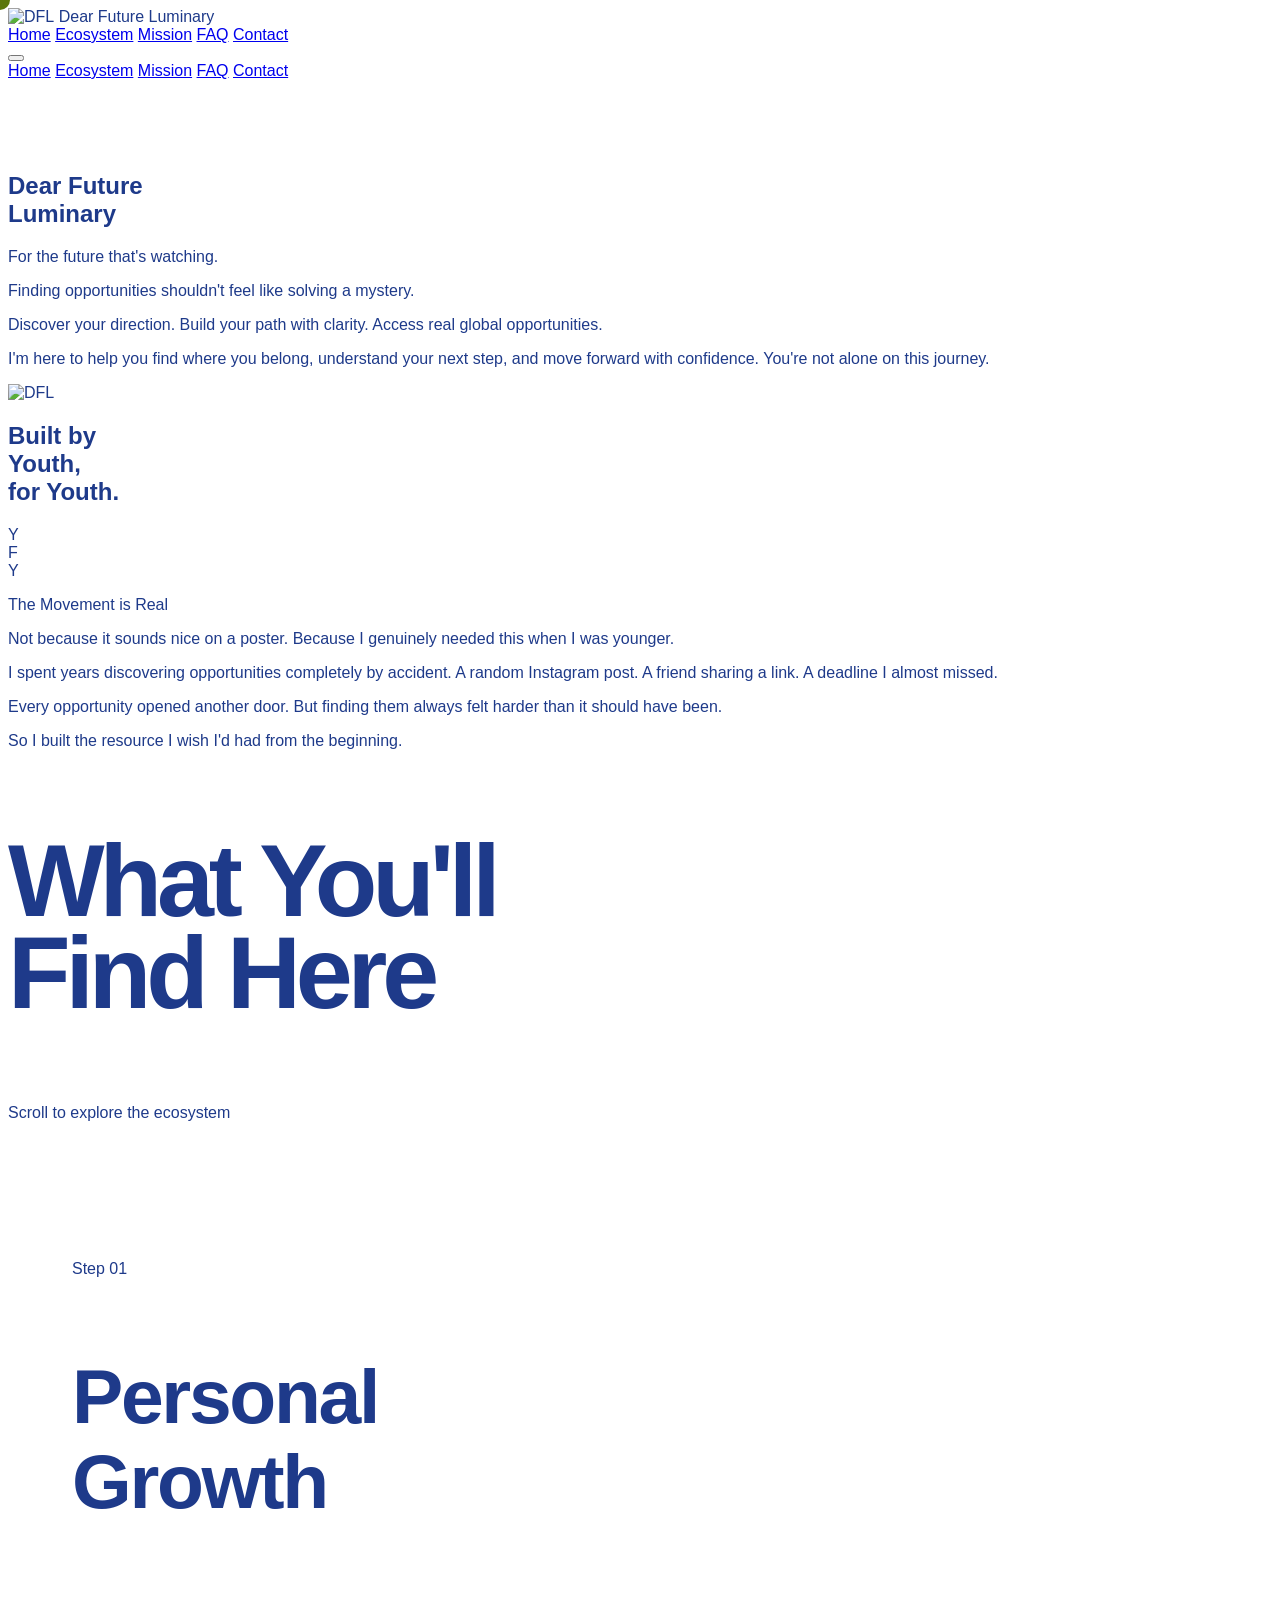
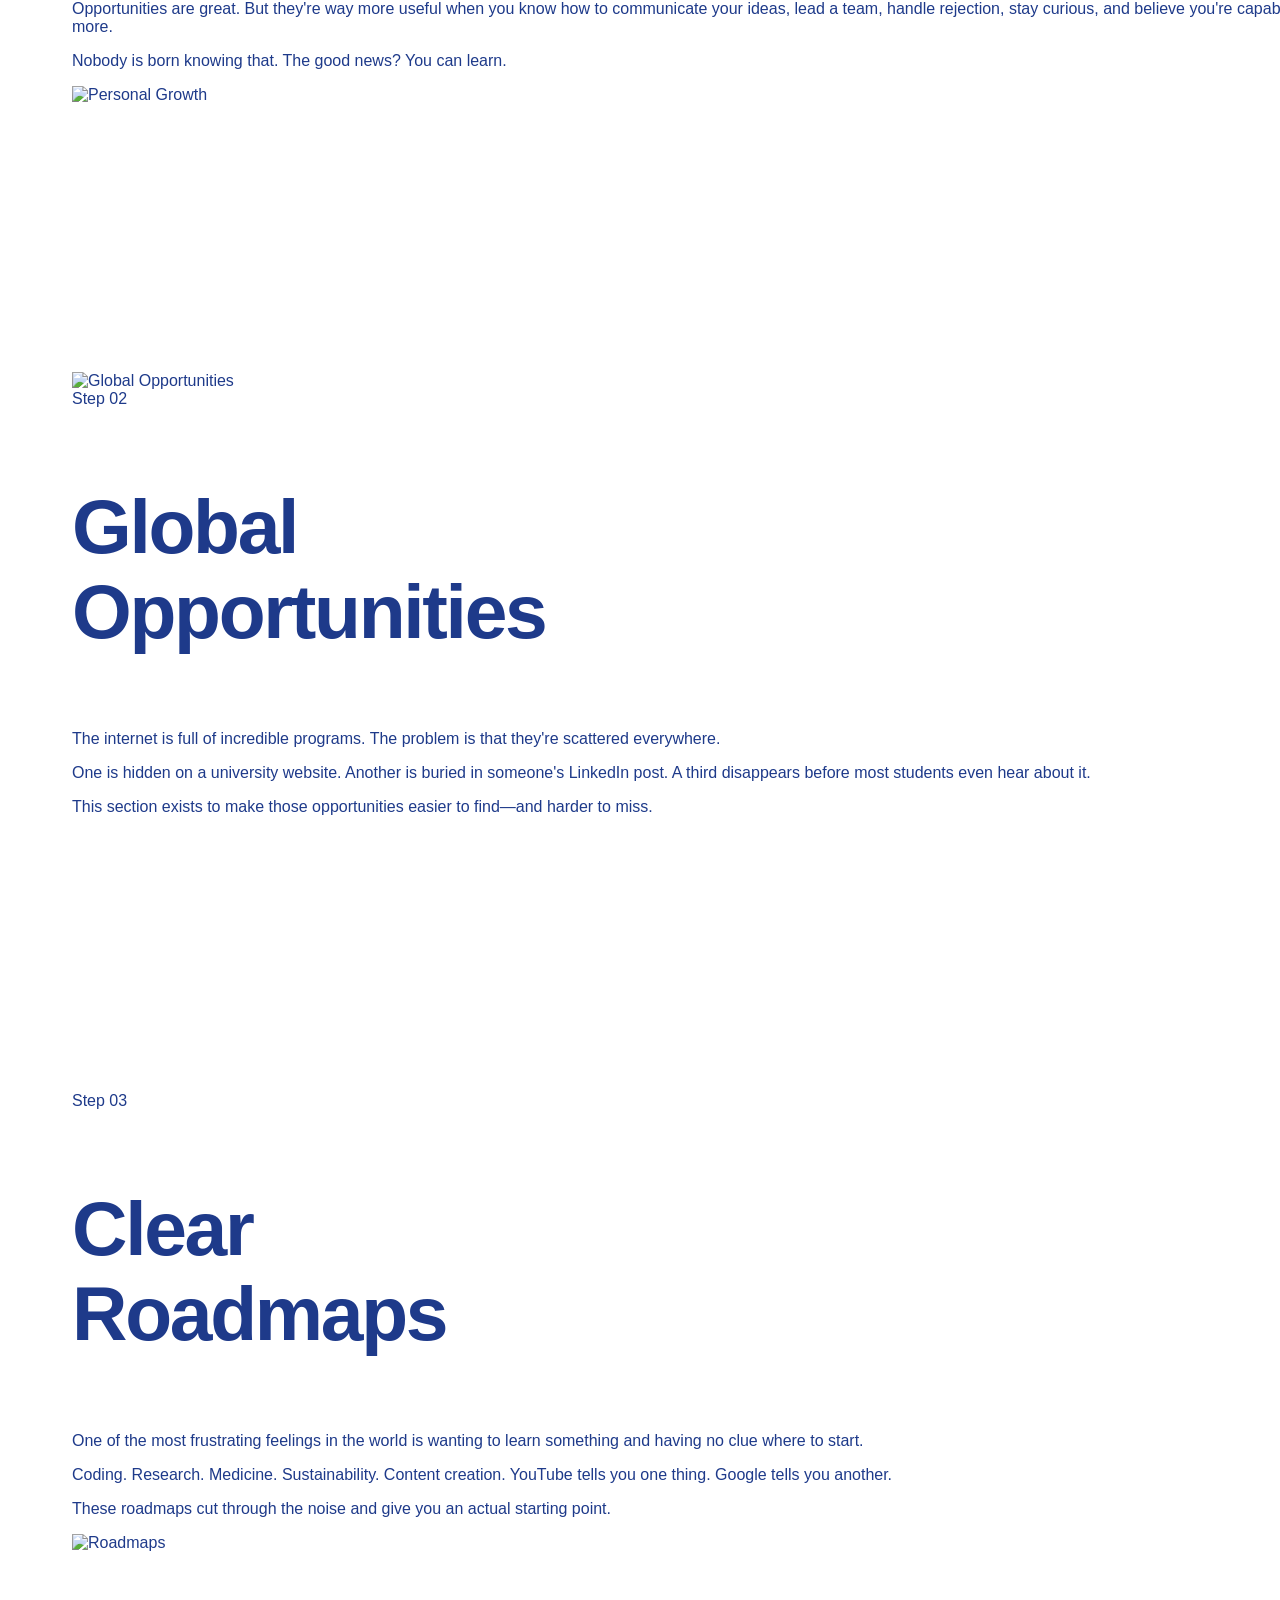
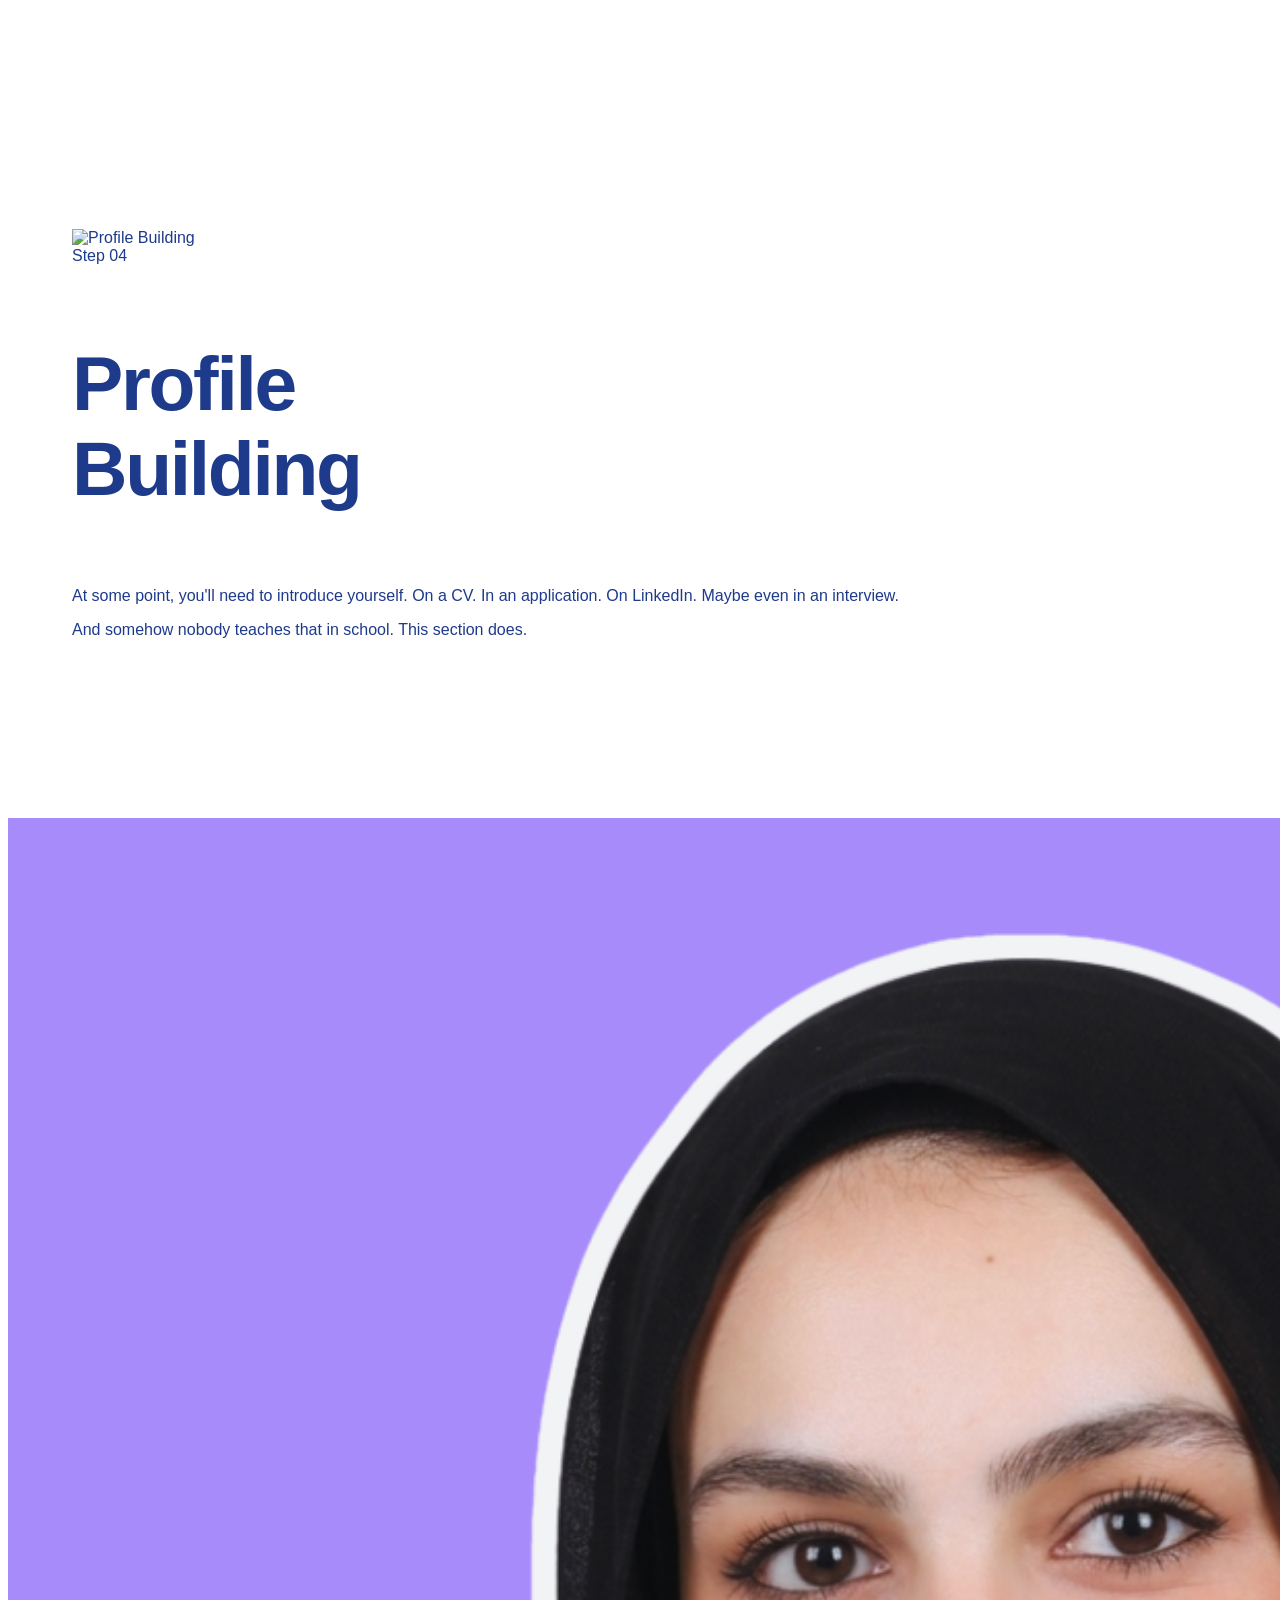
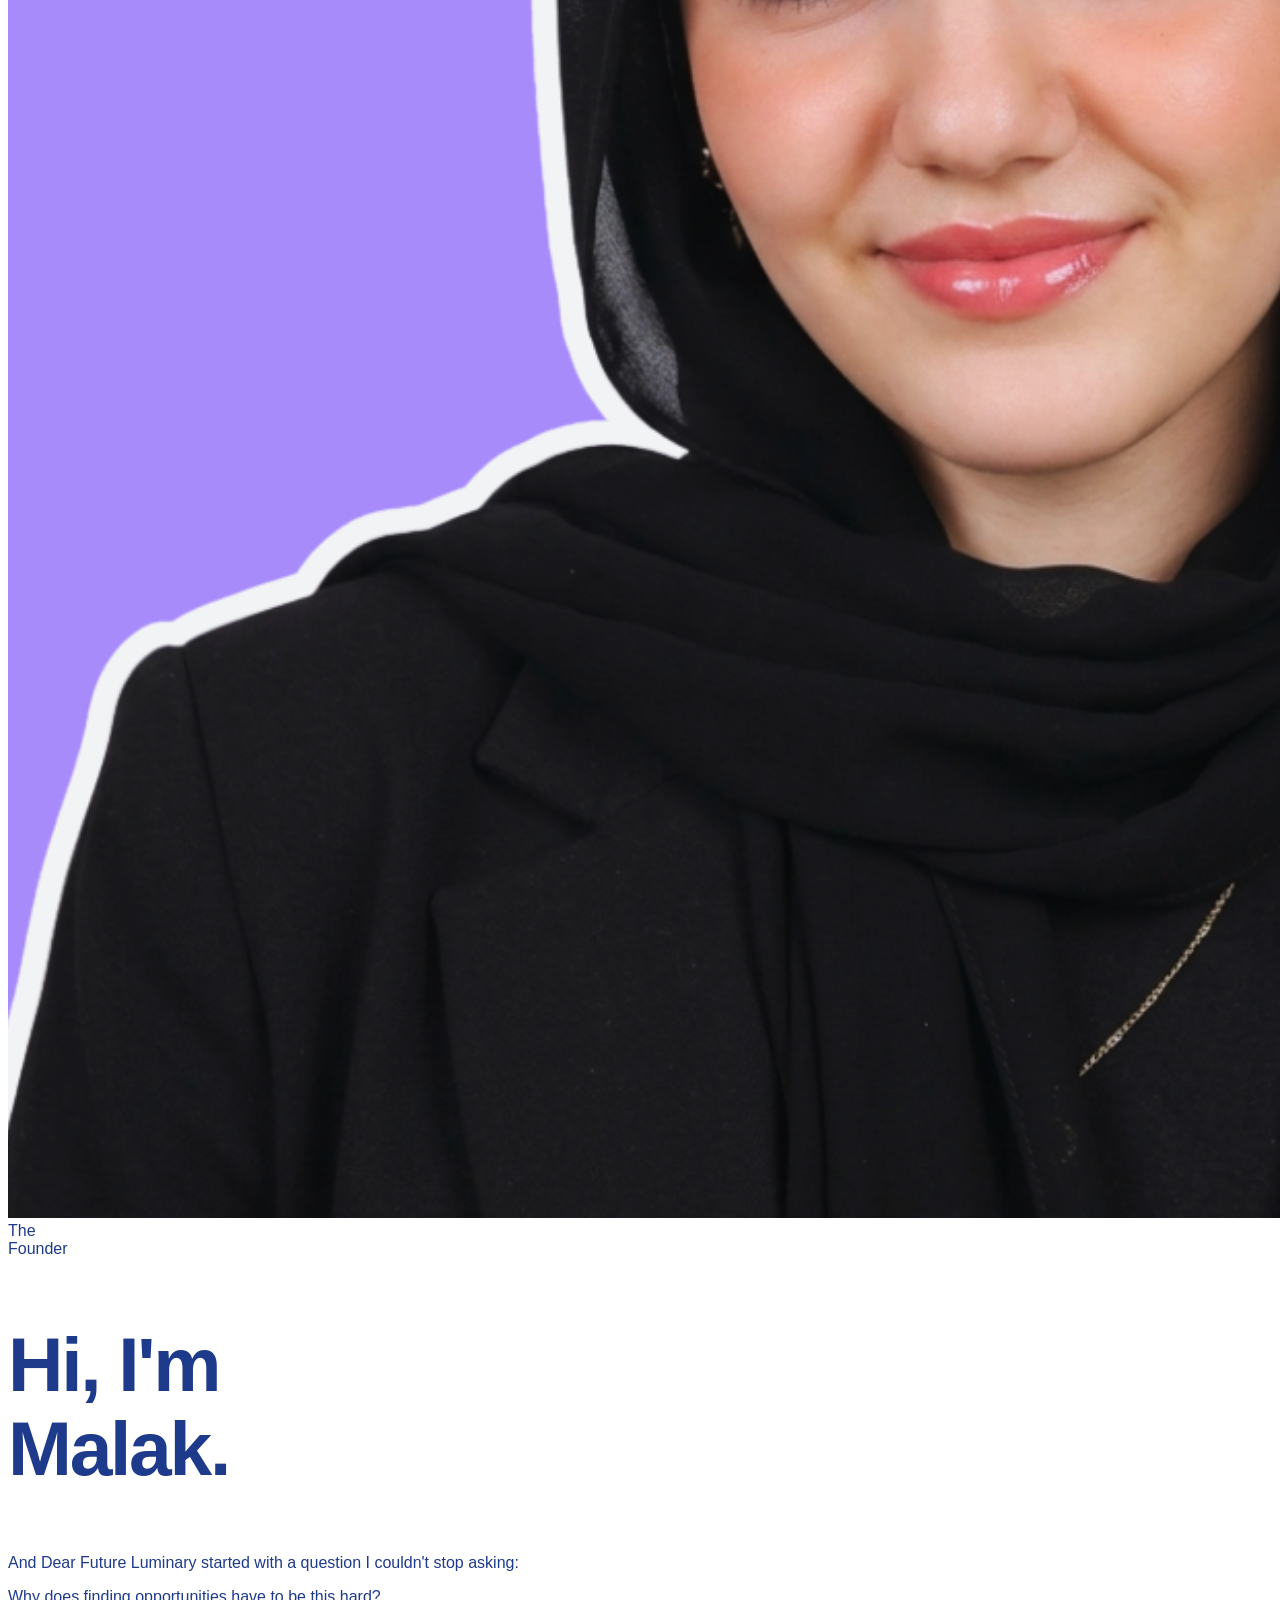
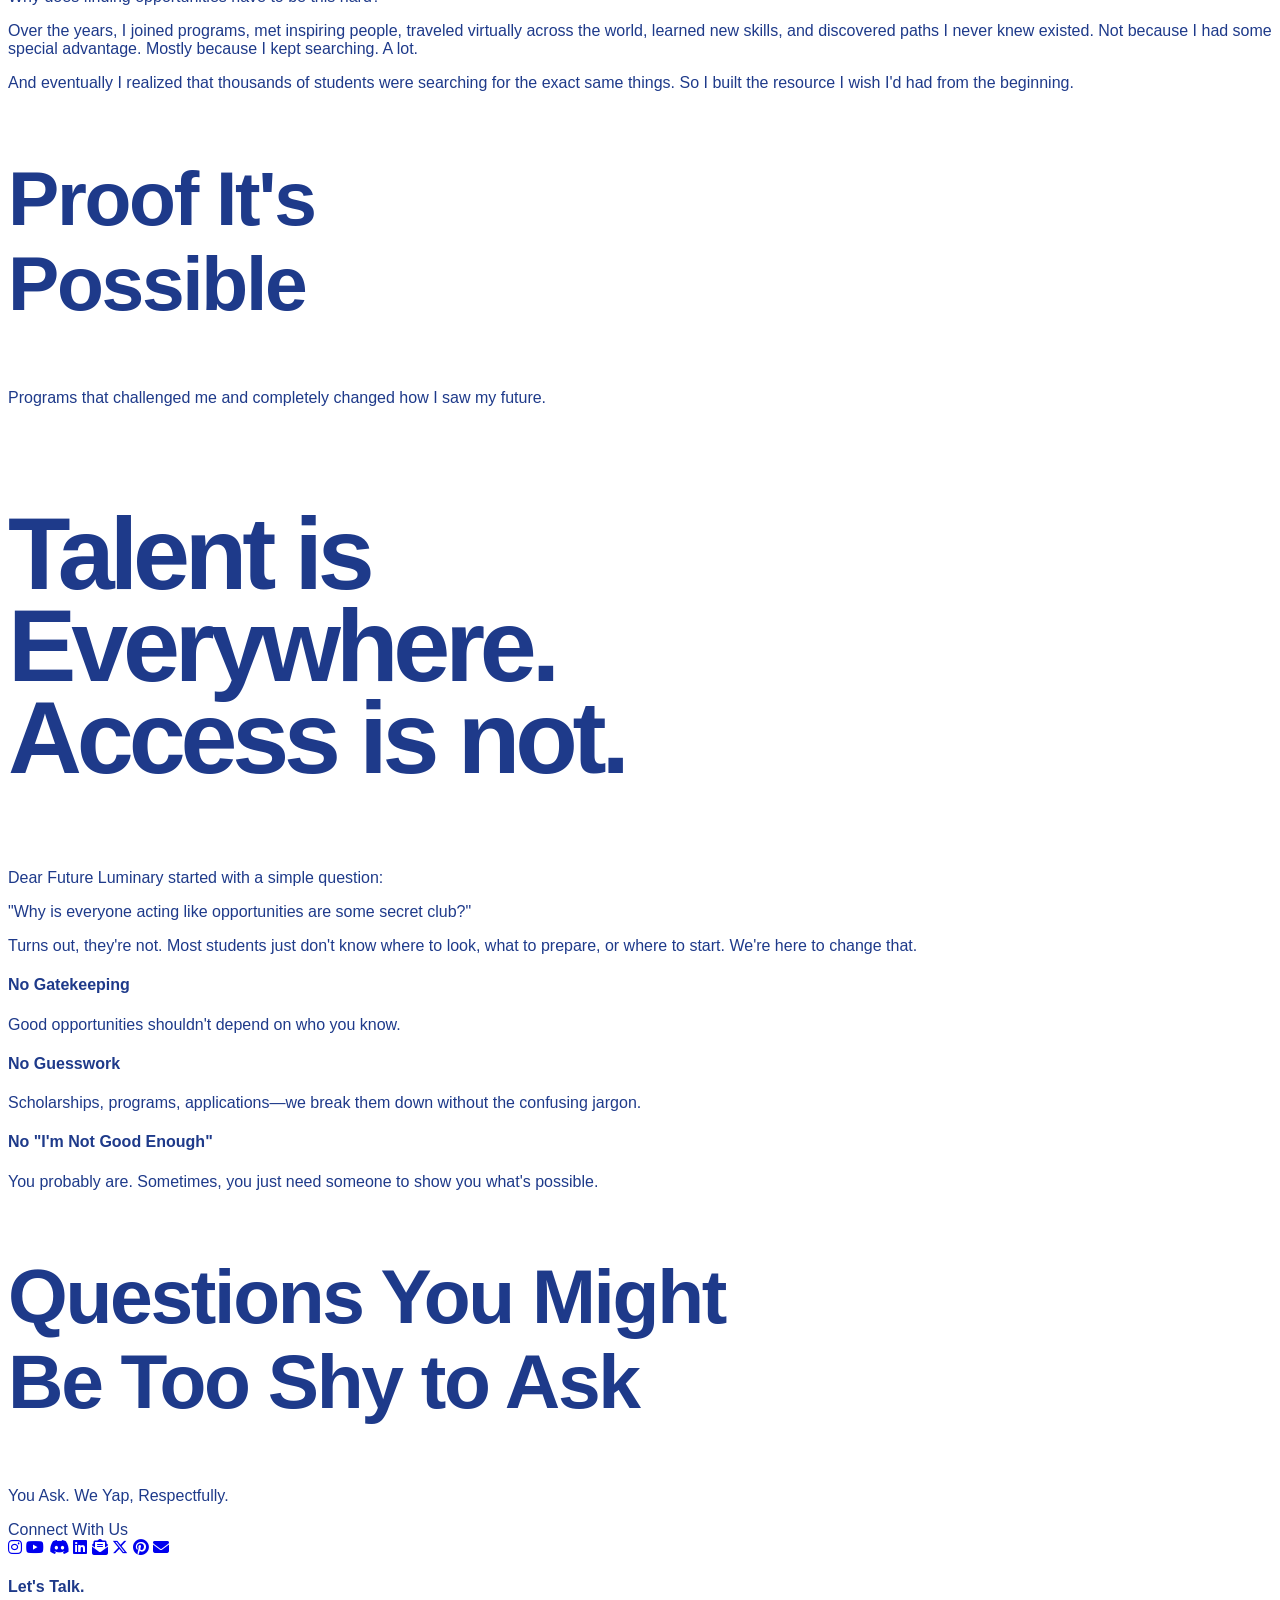
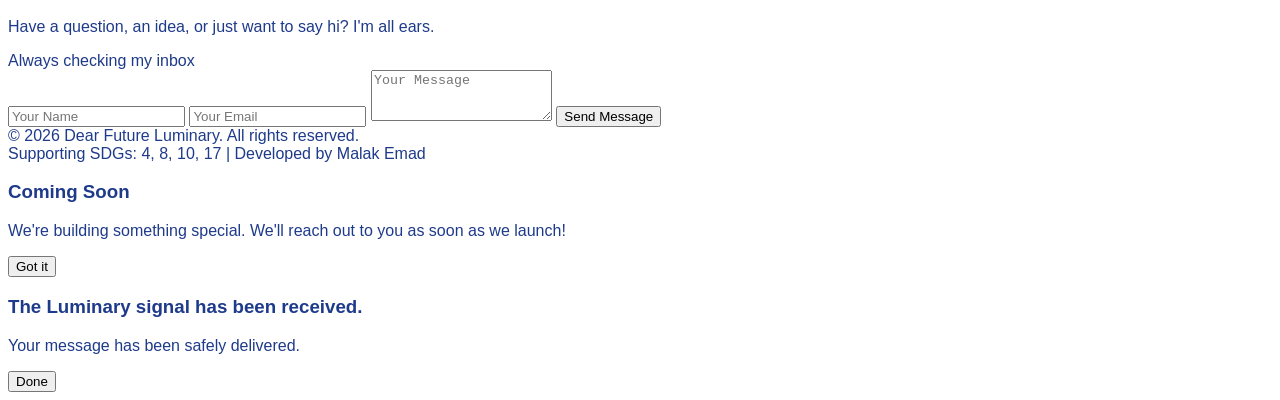
==== commit ae50168f: "Refined UI: Wider navbar, redesigned mission/youth sections, colorful media, continuous logo marquee" ====
--- a/index.html
+++ b/index.html
@@ -30,20 +30,20 @@
     <div id="custom-cursor" class="custom-cursor"></div>
 
     <!-- Main Navbar -->
-    <nav id="navbar" class="fixed top-0 w-full z-50 bg-white border-b border-gray-100 transition-all duration-500 px-4 sm:px-6 lg:px-8">
-        <div class="max-w-7xl mx-auto">
-            <div class="flex justify-between items-center h-16 sm:h-20">
-                <div class="flex items-center gap-2 sm:gap-3 flex-shrink-0">
-                    <img src="client/public/images/dear.future.luminary.logo.svg.svg" alt="DFL" class="h-10 sm:h-12 w-10 sm:w-12" />
-                    <span class="font-black text-base sm:text-lg text-[#1e3a8a] hidden sm:inline uppercase tracking-tighter">Dear Future Luminary</span>
-                </div>
-
-                <div class="hidden md:flex items-center gap-8">
+    <nav id="navbar" class="fixed top-0 w-full z-50 bg-white/80 backdrop-blur-md border-b border-gray-100 transition-all duration-500 px-4 sm:px-6 lg:px-8">
+        <div class="max-w-[1400px] mx-auto">
+            <div class="flex justify-between items-center h-16 sm:h-24">
+                <div class="flex items-center gap-3 sm:gap-4 flex-shrink-0">
+                    <img src="client/public/images/dear.future.luminary.logo.svg.svg" alt="DFL" class="h-12 sm:h-14 w-12 sm:h-14" />
+                    <span class="font-black text-lg sm:text-xl text-[#1e3a8a] hidden sm:inline uppercase tracking-tighter">Dear Future Luminary</span>
+                </div>
+
+                <div class="hidden md:flex items-center gap-10">
                     <a href="#" class="text-[#1e3a8a]/60 hover:text-[#a488f4] font-black text-xs uppercase tracking-widest transition-colors">Home</a>
-                    <a href="#what-you-find" class="text-[#1e3a8a]/60 hover:text-[#a488f4] font-black text-xs uppercase tracking-widest transition-colors">What You'll Find</a>
+                    <a href="#what-you-find" class="text-[#1e3a8a]/60 hover:text-[#a488f4] font-black text-xs uppercase tracking-widest transition-colors">Ecosystem</a>
                     <a href="#mission" class="text-[#1e3a8a]/60 hover:text-[#a488f4] font-black text-xs uppercase tracking-widest transition-colors">Mission</a>
                     <a href="#faq" class="text-[#1e3a8a]/60 hover:text-[#a488f4] font-black text-xs uppercase tracking-widest transition-colors">FAQ</a>
-                    <a href="#contact" class="px-6 py-2 bg-[#1e3a8a] text-white rounded-full font-black text-xs uppercase tracking-widest hover:bg-[#a488f4] hover:scale-105 transition-all">Contact</a>
+                    <a href="#contact" class="px-8 py-3 bg-[#1e3a8a] text-white rounded-full font-black text-xs uppercase tracking-widest hover:bg-[#a488f4] hover:scale-105 transition-all shadow-lg shadow-[#1e3a8a]/10">Contact</a>
                 </div>
 
                 <div class="md:hidden">
@@ -55,7 +55,7 @@
 
             <div id="mobile-menu" class="hidden md:hidden py-8 border-t border-gray-100 bg-white flex flex-col gap-6 animate-in fade-in slide-in-from-top-4 duration-300">
                 <a href="#" class="text-[#1e3a8a] font-black text-xl uppercase tracking-tighter px-4">Home</a>
-                <a href="#what-you-find" class="text-[#1e3a8a] font-black text-xl uppercase tracking-tighter px-4">What You'll Find</a>
+                <a href="#what-you-find" class="text-[#1e3a8a] font-black text-xl uppercase tracking-tighter px-4">Ecosystem</a>
                 <a href="#mission" class="text-[#1e3a8a] font-black text-xl uppercase tracking-tighter px-4">Mission</a>
                 <a href="#faq" class="text-[#1e3a8a] font-black text-xl uppercase tracking-tighter px-4">FAQ</a>
                 <a href="#contact" class="text-[#a488f4] font-black text-xl uppercase tracking-tighter px-4">Contact</a>
@@ -64,14 +64,14 @@
     </nav>
 
     <!-- Mini Nav (appears during What You'll Find section) -->
-    <nav id="mini-nav" class="fixed top-24 z-40 hidden transition-all duration-300">
-        <div class="bg-white/80 backdrop-blur-xl border border-[#1e3a8a]/10 rounded-full shadow-2xl px-6 py-3 flex gap-4 sm:gap-8 justify-center items-center">
+    <nav id="mini-nav" class="fixed top-28 z-40 hidden transition-all duration-300">
+        <div class="bg-white/80 backdrop-blur-xl border border-[#1e3a8a]/10 rounded-full shadow-2xl px-8 py-4 flex gap-6 sm:gap-10 justify-center items-center">
             <a href="#find-01" class="text-[10px] sm:text-xs font-black text-[#1e3a8a] hover:text-[#a488f4] uppercase tracking-widest transition-colors">Growth</a>
-            <div class="w-1 h-1 bg-[#1e3a8a]/20 rounded-full"></div>
+            <div class="w-1.5 h-1.5 bg-[#a488f4]/30 rounded-full"></div>
             <a href="#find-02" class="text-[10px] sm:text-xs font-black text-[#1e3a8a] hover:text-[#a488f4] uppercase tracking-widest transition-colors">Global</a>
-            <div class="w-1 h-1 bg-[#1e3a8a]/20 rounded-full"></div>
+            <div class="w-1.5 h-1.5 bg-[#facc15]/30 rounded-full"></div>
             <a href="#find-03" class="text-[10px] sm:text-xs font-black text-[#1e3a8a] hover:text-[#a488f4] uppercase tracking-widest transition-colors">Roadmaps</a>
-            <div class="w-1 h-1 bg-[#1e3a8a]/20 rounded-full"></div>
+            <div class="w-1.5 h-1.5 bg-[#1e3a8a]/30 rounded-full"></div>
             <a href="#find-04" class="text-[10px] sm:text-xs font-black text-[#1e3a8a] hover:text-[#a488f4] uppercase tracking-widest transition-colors">Profile</a>
         </div>
     </nav>
@@ -104,38 +104,59 @@
         </div>
     </section>
 
-    <!-- Built by Youth Section - NEW DESIGN -->
-    <section class="py-24 sm:py-32 md:py-48 px-4 sm:px-6 lg:px-8 bg-white relative overflow-hidden">
-        <div class="max-w-7xl mx-auto">
-            <div class="youth-section-grid">
+    <!-- Built by Youth Section - RE-REDESIGNED -->
+    <section class="py-24 sm:py-48 px-4 sm:px-6 lg:px-8 bg-white relative overflow-hidden">
+        <div class="max-w-[1400px] mx-auto">
+            <div class="grid lg:grid-cols-[1fr,1.2fr] gap-20 lg:gap-32 items-center">
                 <div class="relative">
-                    <h2 class="text-responsive-huge font-black text-[#1e3a8a] leading-[0.85] tracking-tighter">
+                    <div class="absolute -top-20 -left-20 w-64 h-64 bg-[#a488f4]/5 rounded-full blur-3xl"></div>
+                    <h2 class="text-[clamp(4rem,12vw,12rem)] font-black text-[#1e3a8a] leading-[0.8] tracking-tighter mb-12">
                         Built by<br>
-                        <span class="text-[#a488f4] inline-block hover:translate-x-4 transition-transform duration-700 cursor-default">Youth,</span><br>
-                        for <span class="text-[#facc15] inline-block hover:-translate-x-4 transition-transform duration-700 cursor-default">Youth.</span>
+                        <span class="text-[#a488f4] relative">Youth,<br>
+                            <span class="absolute bottom-4 left-0 w-full h-4 bg-[#facc15]/30 -z-10"></span>
+                        </span>
+                        for <span class="text-[#facc15]">Youth.</span>
                     </h2>
-                    <div class="mt-12 flex gap-4">
-                        <div class="w-24 h-1 bg-[#a488f4] rounded-full"></div>
-                        <div class="w-12 h-1 bg-[#facc15] rounded-full"></div>
-                    </div>
-                </div>
-                <div class="space-y-12">
-                    <p class="text-3xl sm:text-4xl md:text-5xl font-black text-[#1e3a8a] leading-tight tracking-tight">
-                        Not because it sounds nice on a poster. Because I genuinely needed this when I was younger.
-                    </p>
-                    <div class="grid gap-8 text-xl text-gray-500 font-medium leading-relaxed">
-                        <p class="border-l-4 border-[#a488f4] pl-8 py-2">I spent years discovering opportunities completely by accident. A random Instagram post. A friend sharing a link. A deadline I almost missed.</p>
-                        <p class="border-l-4 border-[#facc15] pl-8 py-2">Every opportunity opened another door. But finding them always felt harder than it should have been.</p>
-                        <p class="bg-[#1e3a8a] text-white p-8 rounded-[2rem] font-black text-2xl">So I built the resource I wish I'd had from the beginning.</p>
-                    </div>
-                </div>
-            </div>
-        </div>
-    </section>
-
-    <!-- What You'll Find - NEW UNIQUE DESIGN -->
-    <div id="what-you-find" class="bg-[#1e3a8a] rounded-t-[4rem] sm:rounded-t-[8rem] -mt-20 relative z-20 pb-24 sm:pb-32">
-        <div class="max-w-7xl mx-auto px-4 sm:px-6 lg:px-8 pt-24 sm:pt-32 mb-24">
+                    <div class="flex items-center gap-6">
+                        <div class="flex -space-x-4">
+                            <div class="w-16 h-16 rounded-full border-4 border-white bg-[#a488f4] flex items-center justify-center text-white font-black">Y</div>
+                            <div class="w-16 h-16 rounded-full border-4 border-white bg-[#facc15] flex items-center justify-center text-[#1e3a8a] font-black">F</div>
+                            <div class="w-16 h-16 rounded-full border-4 border-white bg-[#1e3a8a] flex items-center justify-center text-white font-black">Y</div>
+                        </div>
+                        <p class="text-sm font-black text-[#1e3a8a]/40 uppercase tracking-[0.3em]">The Movement is Real</p>
+                    </div>
+                </div>
+                <div class="relative space-y-16">
+                    <div class="bg-[#f8f9fa] p-12 sm:p-20 rounded-[4rem] relative overflow-hidden border border-[#1e3a8a]/5 group hover:border-[#a488f4]/20 transition-all duration-700">
+                        <div class="absolute top-0 right-0 w-32 h-32 bg-[#a488f4]/10 rounded-bl-[4rem]"></div>
+                        <p class="text-3xl sm:text-5xl font-black text-[#1e3a8a] leading-[1.1] tracking-tight mb-12">
+                            Not because it sounds nice on a poster. Because I genuinely needed this when I was younger.
+                        </p>
+                        <div class="space-y-8 text-xl text-gray-500 font-medium leading-relaxed">
+                            <p class="relative pl-10">
+                                <span class="absolute left-0 top-3 w-6 h-1 bg-[#a488f4]"></span>
+                                I spent years discovering opportunities completely by accident. A random Instagram post. A friend sharing a link. A deadline I almost missed.
+                            </p>
+                            <p class="relative pl-10">
+                                <span class="absolute left-0 top-3 w-6 h-1 bg-[#facc15]"></span>
+                                Every opportunity opened another door. But finding them always felt harder than it should have been.
+                            </p>
+                        </div>
+                    </div>
+                    <div class="flex flex-col sm:flex-row gap-8 items-center justify-between bg-[#1e3a8a] p-10 rounded-[3rem] shadow-2xl shadow-[#1e3a8a]/20">
+                        <p class="text-white font-black text-2xl sm:text-3xl max-w-md">So I built the resource I wish I'd had from the beginning.</p>
+                        <div class="w-20 h-20 rounded-full bg-[#facc15] flex items-center justify-center animate-pulse">
+                            <i data-lucide="sparkles" class="w-10 h-10 text-[#1e3a8a]"></i>
+                        </div>
+                    </div>
+                </div>
+            </div>
+        </div>
+    </section>
+
+    <!-- What You'll Find -->
+    <div id="what-you-find" class="bg-[#1e3a8a] rounded-t-[4rem] sm:rounded-t-[10rem] -mt-20 relative z-20 pb-24 sm:pb-32">
+        <div class="max-w-7xl mx-auto px-4 sm:px-6 lg:px-8 pt-24 sm:pt-48 mb-24">
             <h2 class="text-responsive-huge font-black text-white leading-[0.85] tracking-tighter mb-12">
                 What You'll<br><span class="text-[#facc15]">Find Here</span>
             </h2>
@@ -244,15 +265,15 @@
     </div>
 
     <!-- Meet The Founder -->
-    <section id="founder" class="py-24 sm:py-32 md:py-48 px-4 sm:px-6 lg:px-8 bg-white overflow-hidden">
+    <section id="founder" class="py-24 sm:py-48 px-4 sm:px-6 lg:px-8 bg-white overflow-hidden">
         <div class="max-w-7xl mx-auto">
-            <div class="grid lg:grid-cols-2 gap-16 sm:gap-24 items-start">
+            <div class="grid lg:grid-cols-2 gap-16 sm:gap-32 items-center">
                 <div class="relative group">
-                    <div class="relative bg-[#f8f9fa] rounded-[3rem] overflow-hidden shadow-2xl border border-[#1e3a8a]/5 transition-all duration-700 group-hover:scale-[0.98]">
-                        <img src="client/public/images/our-founder.png" alt="Malak Emad" class="w-full h-auto block grayscale hover:grayscale-0 transition-all duration-1000" />
-                    </div>
-                    <div class="absolute -bottom-10 -right-10 w-40 h-40 bg-[#facc15] rounded-full z-20 flex items-center justify-center shadow-2xl border-[12px] border-white group-hover:scale-110 transition-transform duration-500">
-                        <span class="text-[#1e3a8a] font-black text-sm text-center leading-tight uppercase tracking-widest">The<br>Founder</span>
+                    <div class="relative bg-[#f8f9fa] rounded-[4rem] overflow-hidden shadow-2xl border border-[#1e3a8a]/5 transition-all duration-700 group-hover:scale-[0.98]">
+                        <img src="client/public/images/our-founder.png" alt="Malak Emad" class="w-full h-auto block transition-all duration-1000" />
+                    </div>
+                    <div class="absolute -bottom-10 -right-10 w-48 h-48 bg-[#facc15] rounded-full z-20 flex items-center justify-center shadow-2xl border-[16px] border-white group-hover:scale-110 transition-transform duration-500">
+                        <span class="text-[#1e3a8a] font-black text-base text-center leading-tight uppercase tracking-widest">The<br>Founder</span>
                     </div>
                 </div>
 
@@ -261,12 +282,12 @@
                         <h2 class="text-responsive-large font-black text-[#1e3a8a] leading-none tracking-tighter">Hi, I'm<br>Malak.</h2>
                         <div class="space-y-6">
                             <p class="text-2xl font-black text-[#a488f4] italic leading-tight">And Dear Future Luminary started with a question I couldn't stop asking:</p>
-                            <p class="text-4xl sm:text-5xl font-black text-[#1e3a8a] leading-[0.9] tracking-tighter">
+                            <p class="text-4xl sm:text-6xl font-black text-[#1e3a8a] leading-[0.9] tracking-tighter">
                                 Why does finding opportunities have to be this hard?
                             </p>
                         </div>
                     </div>
-                    <div class="h-2 w-32 bg-[#facc15] rounded-full"></div>
+                    <div class="h-3 w-40 bg-[#facc15] rounded-full"></div>
                     <div class="space-y-8 text-xl text-gray-500 font-medium leading-relaxed">
                         <p>Over the years, I joined programs, met inspiring people, traveled virtually across the world, learned new skills, and discovered paths I never knew existed. Not because I had some special advantage. Mostly because I kept searching. A lot.</p>
                         <p class="text-[#1e3a8a] font-black">And eventually I realized that thousands of students were searching for the exact same things. So I built the resource I wish I'd had from the beginning.</p>
@@ -276,77 +297,83 @@
         </div>
     </section>
 
-    <!-- Opportunities Carousel -->
-    <section id="programs" class="py-24 sm:py-32 bg-gray-50 overflow-hidden">
-        <div class="max-w-7xl mx-auto px-4 sm:px-6 lg:px-8">
-            <div class="grid lg:grid-cols-2 gap-12 sm:gap-20 items-end mb-20">
+    <!-- Proof It's Possible - CONTINUOUS CAROUSEL -->
+    <section id="programs" class="py-24 sm:py-32 bg-gray-50 overflow-hidden border-y border-gray-100">
+        <div class="max-w-[1400px] mx-auto px-4 sm:px-6 lg:px-8 mb-16">
+            <div class="flex flex-col md:flex-row md:items-end justify-between gap-8">
                 <div>
-                    <h2 class="text-responsive-large font-black text-[#1e3a8a] leading-none tracking-tighter uppercase mb-8">Opportunities<br><span class="text-[#a488f4]">Worth Knowing</span></h2>
+                    <h2 class="text-responsive-large font-black text-[#1e3a8a] leading-none tracking-tighter uppercase mb-6">Proof It's<br><span class="text-[#a488f4]">Possible</span></h2>
                     <div class="h-2 w-32 bg-[#facc15] rounded-full"></div>
                 </div>
-                <div class="space-y-8">
-                    <p class="text-2xl text-gray-400 font-black leading-tight">
-                        Programs that challenged me, connected me with people from different countries, and completely changed how I saw my future.
-                    </p>
-                    <p class="text-sm font-black text-[#1e3a8a] uppercase tracking-[0.4em] border-l-8 border-[#a488f4] pl-8">Proof It's Possible</p>
-                </div>
-            </div>
-            
-            <div class="carousel-container relative">
-                <div class="flex gap-8 items-center overflow-x-auto pb-12 snap-x snap-mandatory no-scrollbar" id="programs-carousel">
-                    <!-- JS Injected -->
-                </div>
-            </div>
-        </div>
-    </section>
-
-    <!-- Mission Section -->
-    <section id="mission" class="py-24 sm:py-32 md:py-48 px-4 sm:px-6 lg:px-8 bg-[#facc15] relative overflow-hidden">
-        <div class="max-w-7xl mx-auto relative z-10 grid lg:grid-cols-2 gap-20 items-start">
-            <div>
-                <h2 class="text-responsive-huge font-black text-[#1e3a8a] leading-[0.85] tracking-tighter">
+                <p class="text-2xl text-gray-400 font-black leading-tight max-w-md">
+                    Programs that challenged me and completely changed how I saw my future.
+                </p>
+            </div>
+        </div>
+        
+        <div class="logo-marquee-container relative flex overflow-hidden py-12">
+            <div class="logo-marquee flex gap-12 items-center" id="programs-carousel">
+                <!-- JS Injected with duplicate for seamless loop -->
+            </div>
+        </div>
+    </section>
+
+    <!-- Mission Section - RE-REDESIGNED -->
+    <section id="mission" class="py-24 sm:py-48 px-4 sm:px-6 lg:px-8 bg-[#facc15] relative overflow-hidden">
+        <div class="absolute top-0 right-0 w-[50vw] h-full bg-[#1e3a8a] -skew-x-12 translate-x-32 hidden lg:block"></div>
+        
+        <div class="max-w-[1400px] mx-auto relative z-10 grid lg:grid-cols-2 gap-24 items-center">
+            <div class="space-y-12">
+                <h2 class="text-responsive-huge font-black text-[#1e3a8a] leading-[0.8] tracking-tighter">
                     Talent is<br>Everywhere.<br><span class="text-white">Access is not.</span>
                 </h2>
-            </div>
-            <div class="space-y-16">
-                <p class="text-3xl sm:text-4xl font-black text-[#1e3a8a] leading-tight tracking-tight">
-                    Dear Future Luminary was born from one student asking: <span class="italic text-[#a488f4]">"What if finding opportunities was a little less confusing?"</span>
-                </p>
-                <div class="grid gap-12 pt-12 border-t-4 border-[#1e3a8a]/10">
-                    <div class="flex items-start gap-6">
-                        <div class="w-12 h-12 rounded-2xl bg-[#a488f4] flex-shrink-0 flex items-center justify-center text-white shadow-lg shadow-[#a488f4]/20">
-                            <i data-lucide="heart" class="w-6 h-6"></i>
-                        </div>
-                        <div>
-                            <h4 class="text-2xl font-black text-[#1e3a8a] uppercase tracking-tighter mb-2">Authenticity</h4>
-                            <p class="text-lg text-[#1e3a8a]/70 font-bold">Built by a student who knows how this feels.</p>
-                        </div>
-                    </div>
-                    <div class="flex items-start gap-6">
-                        <div class="w-12 h-12 rounded-2xl bg-[#1e3a8a] flex-shrink-0 flex items-center justify-center text-white shadow-lg shadow-[#1e3a8a]/20">
-                            <i data-lucide="zap" class="w-6 h-6"></i>
-                        </div>
-                        <div>
-                            <h4 class="text-2xl font-black text-[#1e3a8a] uppercase tracking-tighter mb-2">Clarity</h4>
-                            <p class="text-lg text-[#1e3a8a]/70 font-bold">Converting confusion into simple steps.</p>
-                        </div>
-                    </div>
-                    <div class="flex items-start gap-6">
-                        <div class="w-12 h-12 rounded-2xl bg-white flex-shrink-0 flex items-center justify-center text-[#1e3a8a] shadow-lg border-2 border-[#1e3a8a]">
-                            <i data-lucide="star" class="w-6 h-6"></i>
-                        </div>
-                        <div>
-                            <h4 class="text-2xl font-black text-[#1e3a8a] uppercase tracking-tighter mb-2">Impact</h4>
-                            <p class="text-lg text-[#1e3a8a]/70 font-bold">Realizing you're capable of more.</p>
-                        </div>
-                    </div>
-                </div>
-            </div>
-        </div>
-    </section>
-
-    <!-- FAQ Section - NEW PREMIUM DESIGN -->
-    <section id="faq" class="py-24 sm:py-32 md:py-48 px-4 sm:px-6 lg:px-8 bg-white">
+                <div class="space-y-8 bg-white/10 p-10 rounded-[3rem] backdrop-blur-sm border border-white/20">
+                    <p class="text-2xl sm:text-3xl font-black text-[#1e3a8a] leading-tight">
+                        Dear Future Luminary started with a simple question:
+                    </p>
+                    <p class="text-3xl sm:text-4xl font-black text-white italic leading-none tracking-tight">
+                        "Why is everyone acting like opportunities are some secret club?"
+                    </p>
+                    <p class="text-xl text-[#1e3a8a] font-bold leading-relaxed">
+                        Turns out, they're not. Most students just don't know where to look, what to prepare, or where to start. We're here to change that.
+                    </p>
+                </div>
+            </div>
+
+            <div class="grid gap-8">
+                <div class="mission-card group">
+                    <div class="bg-white p-10 rounded-[3rem] shadow-xl group-hover:-translate-y-4 transition-all duration-500">
+                        <div class="w-16 h-16 rounded-2xl bg-[#a488f4] flex items-center justify-center text-white mb-8 shadow-lg shadow-[#a488f4]/30">
+                            <i data-lucide="unlock" class="w-8 h-8"></i>
+                        </div>
+                        <h4 class="text-3xl font-black text-[#1e3a8a] uppercase tracking-tighter mb-4">No Gatekeeping</h4>
+                        <p class="text-lg text-gray-500 font-bold">Good opportunities shouldn't depend on who you know.</p>
+                    </div>
+                </div>
+                <div class="mission-card group">
+                    <div class="bg-[#1e3a8a] p-10 rounded-[3rem] shadow-xl group-hover:-translate-y-4 transition-all duration-500">
+                        <div class="w-16 h-16 rounded-2xl bg-[#facc15] flex items-center justify-center text-[#1e3a8a] mb-8 shadow-lg shadow-[#facc15]/30">
+                            <i data-lucide="map" class="w-8 h-8"></i>
+                        </div>
+                        <h4 class="text-3xl font-black text-white uppercase tracking-tighter mb-4">No Guesswork</h4>
+                        <p class="text-lg text-white/60 font-bold">Scholarships, programs, applications—we break them down without the confusing jargon.</p>
+                    </div>
+                </div>
+                <div class="mission-card group">
+                    <div class="bg-white p-10 rounded-[3rem] shadow-xl group-hover:-translate-y-4 transition-all duration-500">
+                        <div class="w-16 h-16 rounded-2xl bg-[#1e3a8a] flex items-center justify-center text-white mb-8 shadow-lg shadow-[#1e3a8a]/30">
+                            <i data-lucide="check-circle" class="w-8 h-8"></i>
+                        </div>
+                        <h4 class="text-3xl font-black text-[#1e3a8a] uppercase tracking-tighter mb-4">No "I'm Not Good Enough"</h4>
+                        <p class="text-lg text-gray-500 font-bold">You probably are. Sometimes, you just need someone to show you what's possible.</p>
+                    </div>
+                </div>
+            </div>
+        </div>
+    </section>
+
+    <!-- FAQ Section -->
+    <section id="faq" class="py-24 sm:py-48 px-4 sm:px-6 lg:px-8 bg-white">
         <div class="max-w-7xl mx-auto">
             <div class="grid lg:grid-cols-[1fr,1.5fr] gap-16 sm:gap-24 items-start">
                 <div class="faq-sticky-title">
@@ -369,59 +396,73 @@
         </div>
     </section>
 
-    <!-- Connect Bar -->
-    <div class="bg-[#facc15] py-12 px-4 sm:px-6 lg:px-8 border-y-[12px] border-[#1e3a8a] overflow-hidden">
+    <!-- Connect Bar - UPDATED -->
+    <div class="bg-[#facc15] py-8 px-4 sm:px-6 lg:px-8 border-y-8 border-[#1e3a8a] overflow-hidden">
         <div class="max-w-7xl mx-auto">
-            <div class="flex flex-col lg:flex-row items-center justify-between gap-12">
-                <span class="text-[#1e3a8a] text-3xl sm:text-5xl font-black uppercase tracking-tighter leading-none text-center lg:text-left">Connect With Us</span>
-                <div class="flex items-center gap-8 sm:gap-12 flex-wrap justify-center">
-                    <a href="https://facebook.com/dear.future.luminary" target="_blank" rel="noopener noreferrer" class="text-[#1e3a8a] hover:scale-125 transition-transform duration-500" title="Facebook"><i class="fa-brands fa-facebook text-5xl"></i></a>
-                    <a href="https://youtube.com/@malak_luminary" target="_blank" rel="noopener noreferrer" class="text-[#1e3a8a] hover:scale-125 transition-transform duration-500" title="YouTube"><i class="fa-brands fa-youtube text-5xl"></i></a>
-                    <a href="https://instagram.com/dear.future.luminary" target="_blank" rel="noopener noreferrer" class="text-[#1e3a8a] hover:scale-125 transition-transform duration-500" title="Instagram"><i class="fa-brands fa-instagram text-5xl"></i></a>
-                    <a href="mailto:dear.future.luminary@gmail.com" class="text-[#1e3a8a] hover:scale-125 transition-transform duration-500" title="Email"><i class="fa-solid fa-envelope text-5xl"></i></a>
+            <div class="flex flex-col lg:flex-row items-center justify-between gap-8">
+                <span class="text-[#1e3a8a] text-2xl sm:text-3xl font-black uppercase tracking-tighter leading-none text-center lg:text-left">Connect With Us</span>
+                <div class="flex items-center gap-6 sm:gap-8 flex-wrap justify-center">
+                    <a href="https://instagram.com/dear.future.luminary" target="_blank" rel="noopener noreferrer" class="text-[#1e3a8a] hover:scale-125 transition-transform duration-500" title="Instagram"><i class="fa-brands fa-instagram text-3xl"></i></a>
+                    <a href="https://youtube.com/@malak_luminary" target="_blank" rel="noopener noreferrer" class="text-[#1e3a8a] hover:scale-125 transition-transform duration-500" title="YouTube"><i class="fa-brands fa-youtube text-3xl"></i></a>
+                    <a href="javascript:void(0)" onclick="showSoonModal()" class="text-[#1e3a8a] hover:scale-125 transition-transform duration-500" title="Discord"><i class="fa-brands fa-discord text-3xl"></i></a>
+                    <a href="javascript:void(0)" onclick="showSoonModal()" class="text-[#1e3a8a] hover:scale-125 transition-transform duration-500" title="LinkedIn"><i class="fa-brands fa-linkedin text-3xl"></i></a>
+                    <a href="javascript:void(0)" onclick="showSoonModal()" class="text-[#1e3a8a] hover:scale-125 transition-transform duration-500" title="Substack"><i class="fa-solid fa-envelope-open-text text-3xl"></i></a>
+                    <a href="javascript:void(0)" onclick="showSoonModal()" class="text-[#1e3a8a] hover:scale-125 transition-transform duration-500" title="X"><i class="fa-brands fa-x-twitter text-3xl"></i></a>
+                    <a href="javascript:void(0)" onclick="showSoonModal()" class="text-[#1e3a8a] hover:scale-125 transition-transform duration-500" title="Pinterest"><i class="fa-brands fa-pinterest text-3xl"></i></a>
+                    <a href="mailto:dear.future.luminary@gmail.com" class="text-[#1e3a8a] hover:scale-125 transition-transform duration-500" title="Email"><i class="fa-solid fa-envelope text-3xl"></i></a>
                 </div>
             </div>
         </div>
     </div>
 
-    <!-- Footer (KEEP AS IS) -->
-    <footer id="contact" class="bg-gradient-to-br from-[#a488f4] via-[#8a6ef1] to-[#7b5fde] pt-16 sm:pt-20 md:pt-24 pb-16 sm:pb-20 px-4 sm:px-6 lg:px-8 text-white relative overflow-hidden">
+    <!-- Footer - UPDATED FORM -->
+    <footer id="contact" class="bg-gradient-to-br from-[#a488f4] via-[#8a6ef1] to-[#7b5fde] pt-24 pb-16 px-4 sm:px-6 lg:px-8 text-white relative overflow-hidden">
         <div class="max-w-7xl mx-auto">
-            <div class="bg-white/10 backdrop-blur-lg rounded-2xl sm:rounded-3xl p-6 sm:p-8 md:p-12 mb-12 sm:mb-16 grid lg:grid-cols-2 gap-8 md:gap-12 items-start relative overflow-hidden border border-white/20">
+            <div class="bg-white/10 backdrop-blur-lg rounded-[3rem] p-8 sm:p-12 md:p-16 mb-16 grid lg:grid-cols-2 gap-12 items-center relative overflow-hidden border border-white/20">
                 <div class="relative z-10">
-                    <h4 class="text-2xl sm:text-3xl md:text-4xl font-black text-white mb-4 sm:mb-6">Let's Talk.</h4>
-                    <p class="text-base sm:text-lg md:text-xl text-white/80 leading-relaxed mb-6 sm:mb-8">Have a question, an idea, or just want to say hi? I'm all ears.</p>
-                    <div class="flex items-center gap-3 sm:gap-4 text-[#facc15]"><i data-lucide="sparkles" class="w-5 sm:w-6 h-5 sm:h-6"></i><span class="font-bold uppercase tracking-widest text-xs sm:text-sm">Always checking my inbox</span></div>
-                </div>
-                <div class="relative z-10">
-                    <form id="contactForm" onsubmit="handleContactSubmit(event)" class="space-y-4 sm:space-y-6">
-                        <div class="grid md:grid-cols-2 gap-4 sm:gap-6">
-                            <input type="text" placeholder="Your Name" required class="bg-white/10 border border-white/20 rounded-lg sm:rounded-xl px-4 sm:px-6 py-3 sm:py-4 text-white placeholder-white/50 focus:outline-none focus:border-[#facc15] transition-colors text-sm sm:text-base" />
-                            <input type="email" placeholder="Your Email" required class="bg-white/10 border border-white/20 rounded-lg sm:rounded-xl px-4 sm:px-6 py-3 sm:py-4 text-white placeholder-white/50 focus:outline-none focus:border-[#facc15] transition-colors text-sm sm:text-base" />
-                        </div>
-                        <textarea placeholder="Your Message" rows="4" required class="w-full bg-white/10 border border-white/20 rounded-lg sm:rounded-xl px-4 sm:px-6 py-3 sm:py-4 text-white placeholder-white/50 focus:outline-none focus:border-[#facc15] transition-colors text-sm sm:text-base resize-none"></textarea>
-                        <button type="submit" class="w-full bg-[#facc15] text-[#1e3a8a] font-black py-3 sm:py-4 rounded-lg sm:rounded-xl hover:bg-white transition-all hover:scale-105 text-sm sm:text-base uppercase tracking-widest">Send Message</button>
+                    <h4 class="text-3xl sm:text-5xl font-black text-white mb-6 tracking-tighter">Let's Talk.</h4>
+                    <p class="text-lg sm:text-xl text-white/80 leading-relaxed mb-8 max-w-md">Have a question, an idea, or just want to say hi? I'm all ears.</p>
+                    <div class="flex items-center gap-4 text-[#facc15]"><i data-lucide="sparkles" class="w-6 h-6"></i><span class="font-black uppercase tracking-[0.2em] text-xs">Always checking my inbox</span></div>
+                </div>
+                <div class="relative z-10 w-full max-w-md ml-auto">
+                    <form id="contactForm" action="https://formspree.io/f/xqaqankn" method="POST" onsubmit="handleContactSubmit(event)" class="space-y-6">
+                        <input type="text" name="name" placeholder="Your Name" required class="w-full bg-white/10 border border-white/20 rounded-2xl px-6 py-4 text-white placeholder-white/50 focus:outline-none focus:border-[#facc15] transition-colors text-base" />
+                        <input type="email" name="email" placeholder="Your Email" required class="w-full bg-white/10 border border-white/20 rounded-2xl px-6 py-4 text-white placeholder-white/50 focus:outline-none focus:border-[#facc15] transition-colors text-base" />
+                        <textarea name="message" placeholder="Your Message" rows="3" required class="w-full bg-white/10 border border-white/20 rounded-2xl px-6 py-4 text-white placeholder-white/50 focus:outline-none focus:border-[#facc15] transition-colors text-base resize-none"></textarea>
+                        <button type="submit" class="w-full bg-[#facc15] text-[#1e3a8a] font-black py-5 rounded-2xl hover:bg-white transition-all hover:scale-105 text-sm uppercase tracking-[0.2em]">Send Message</button>
                     </form>
                 </div>
             </div>
 
-            <div class="border-t border-white/20 pt-8 sm:pt-12 flex flex-col sm:flex-row items-center justify-between gap-6 sm:gap-8 text-xs sm:text-sm font-bold text-white/80">
+            <div class="border-t border-white/20 pt-12 flex flex-col sm:flex-row items-center justify-between gap-8 text-xs font-bold text-white/60 uppercase tracking-widest">
                 <div>© 2026 Dear Future Luminary. All rights reserved.</div>
                 <div class="text-center">Supporting SDGs: 4, 8, 10, 17 | Developed by Malak Emad</div>
             </div>
         </div>
     </footer>
 
-    <!-- Soon Modal -->
+    <!-- Modals -->
     <div id="soon-modal" class="fixed inset-0 z-[100] hidden items-center justify-center p-4 bg-[#1e3a8a]/90 backdrop-blur-xl">
-        <div class="bg-white rounded-[3rem] p-12 max-w-md w-full text-center relative overflow-hidden modal-enter">
+        <div class="bg-white rounded-[3rem] p-10 max-w-sm w-full text-center relative overflow-hidden modal-enter shadow-2xl">
             <div class="absolute top-0 left-0 w-full h-2 bg-gradient-to-r from-[#a488f4] to-[#facc15]"></div>
-            <div class="w-20 h-20 bg-[#facc15]/20 rounded-full flex items-center justify-center mx-auto mb-8">
-                <i data-lucide="sparkles" class="w-10 h-10 text-[#facc15]"></i>
-            </div>
-            <h3 class="text-4xl font-black text-[#1e3a8a] uppercase tracking-tighter mb-4">Coming Soon</h3>
-            <p class="text-lg text-gray-500 font-medium mb-8">We're building something special. We'll reach out to you as soon as we launch!</p>
+            <div class="w-16 h-16 bg-[#facc15]/20 rounded-full flex items-center justify-center mx-auto mb-6">
+                <i data-lucide="sparkles" class="w-8 h-8 text-[#facc15]"></i>
+            </div>
+            <h3 class="text-3xl font-black text-[#1e3a8a] uppercase tracking-tighter mb-3">Coming Soon</h3>
+            <p class="text-base text-gray-500 font-medium mb-8">We're building something special. We'll reach out to you as soon as we launch!</p>
             <button onclick="hideSoonModal()" class="w-full py-4 bg-[#1e3a8a] text-white rounded-2xl font-black uppercase tracking-widest hover:bg-[#a488f4] transition-all">Got it</button>
+        </div>
+    </div>
+
+    <div id="success-modal" class="fixed inset-0 z-[100] hidden items-center justify-center p-4 bg-[#1e3a8a]/90 backdrop-blur-xl">
+        <div class="bg-white rounded-[3rem] p-10 max-w-md w-full text-center relative overflow-hidden modal-enter shadow-2xl">
+            <div class="absolute top-0 left-0 w-full h-2 bg-gradient-to-r from-[#a488f4] to-[#facc15]"></div>
+            <div class="w-20 h-20 bg-[#a488f4]/20 rounded-full flex items-center justify-center mx-auto mb-8">
+                <i data-lucide="check" class="w-10 h-10 text-[#a488f4]"></i>
+            </div>
+            <h3 class="text-2xl font-black text-[#1e3a8a] uppercase tracking-tighter mb-4" id="success-title">The Luminary signal has been received.</h3>
+            <p class="text-lg text-gray-500 font-medium mb-8" id="success-message">Your message has been safely delivered.</p>
+            <button onclick="hideSuccessModal()" class="w-full py-4 bg-[#1e3a8a] text-white rounded-2xl font-black uppercase tracking-widest hover:bg-[#a488f4] transition-all">Done</button>
         </div>
     </div>
 
--- a/styles.css
+++ b/styles.css
@@ -56,22 +56,22 @@
     opacity: 0.5;
 }
 
-/* Premium Navbar */
+/* Premium Navbar - WIDER VERSION */
 #navbar {
     transition: all 0.6s cubic-bezier(0.16, 1, 0.3, 1);
 }
 
 #navbar.scrolled {
     top: 1.5rem;
-    width: fit-content;
+    width: 95%; /* WIDER */
+    max-width: 1600px;
     left: 50%;
     transform: translateX(-50%);
     border-radius: 100px;
-    background: rgba(255, 255, 255, 0.8);
+    background: rgba(255, 255, 255, 0.9);
     backdrop-filter: blur(20px);
     border: 1px solid rgba(30, 58, 138, 0.1);
     box-shadow: 0 20px 40px rgba(0, 0, 0, 0.05);
-    padding: 0 1rem;
 }
 
 @media (max-width: 768px) {
@@ -102,32 +102,6 @@
     z-index: 1;
 }
 
-.premium-scroll-reveal {
-    opacity: 0;
-    transform: translateY(30px);
-    transition: all 1s cubic-bezier(0.16, 1, 0.3, 1);
-}
-
-.premium-scroll-reveal.visible {
-    opacity: 1;
-    transform: translateY(0);
-}
-
-/* Built by Youth Section - Unique Layout */
-.youth-section-grid {
-    display: grid;
-    grid-template-columns: 1fr 1fr;
-    gap: 4rem;
-    align-items: center;
-}
-
-@media (max-width: 1024px) {
-    .youth-section-grid {
-        grid-template-columns: 1fr;
-        gap: 2rem;
-    }
-}
-
 /* What You'll Find - Modern Vertical Layout */
 .find-item-wrapper {
     min-height: 80vh;
@@ -158,6 +132,28 @@
     }
 }
 
+/* Continuous Logo Marquee */
+.logo-marquee-container {
+    width: 100%;
+    mask-image: linear-gradient(to right, transparent, black 10%, black 90%, transparent);
+}
+
+.logo-marquee {
+    display: flex;
+    white-space: nowrap;
+    animation: marquee 40s linear infinite;
+    width: max-content;
+}
+
+.logo-marquee:hover {
+    animation-play-state: paused;
+}
+
+@keyframes marquee {
+    0% { transform: translateX(0); }
+    100% { transform: translateX(-50%); }
+}
+
 /* FAQ Premium Styles */
 .faq-sticky-title {
     position: sticky;
@@ -177,16 +173,6 @@
 
 .faq-item-premium:hover {
     padding-left: 1rem;
-}
-
-/* Carousel Smoothing */
-#programs-carousel::-webkit-scrollbar {
-    display: none;
-}
-
-#programs-carousel {
-    -ms-overflow-style: none;
-    scrollbar-width: none;
 }
 
 /* Responsive Utilities */
@@ -197,7 +183,7 @@
 }
 
 .text-responsive-large {
-    font-size: clamp(2rem, 5vw, 4rem);
+    font-size: clamp(2.5rem, 6vw, 5rem);
     line-height: 1.1;
     letter-spacing: -0.03em;
 }
@@ -220,3 +206,13 @@
     -ms-overflow-style: none;
     scrollbar-width: none;
 }
+
+/* Form Styling */
+#contactForm input, #contactForm textarea {
+    transition: all 0.3s ease;
+}
+
+#contactForm input:focus, #contactForm textarea:focus {
+    background: rgba(255, 255, 255, 0.2);
+    transform: translateY(-2px);
+}
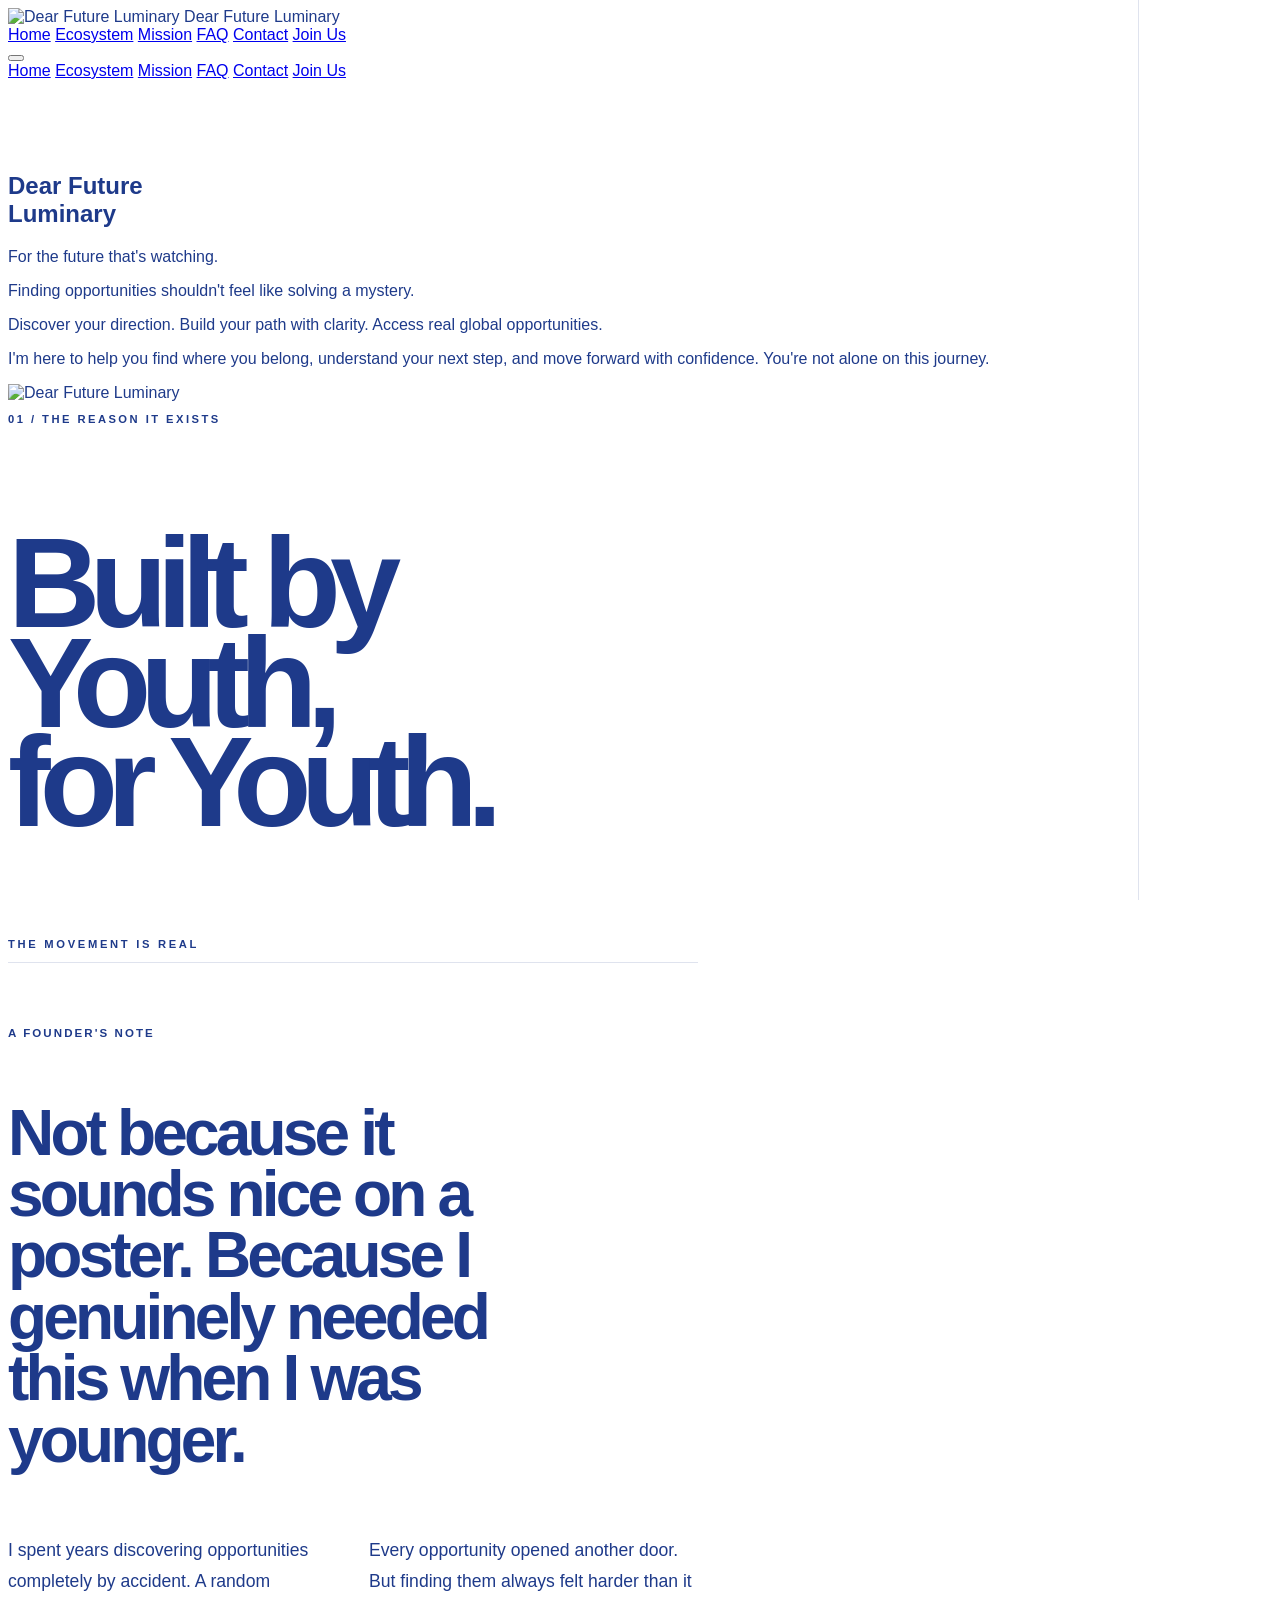
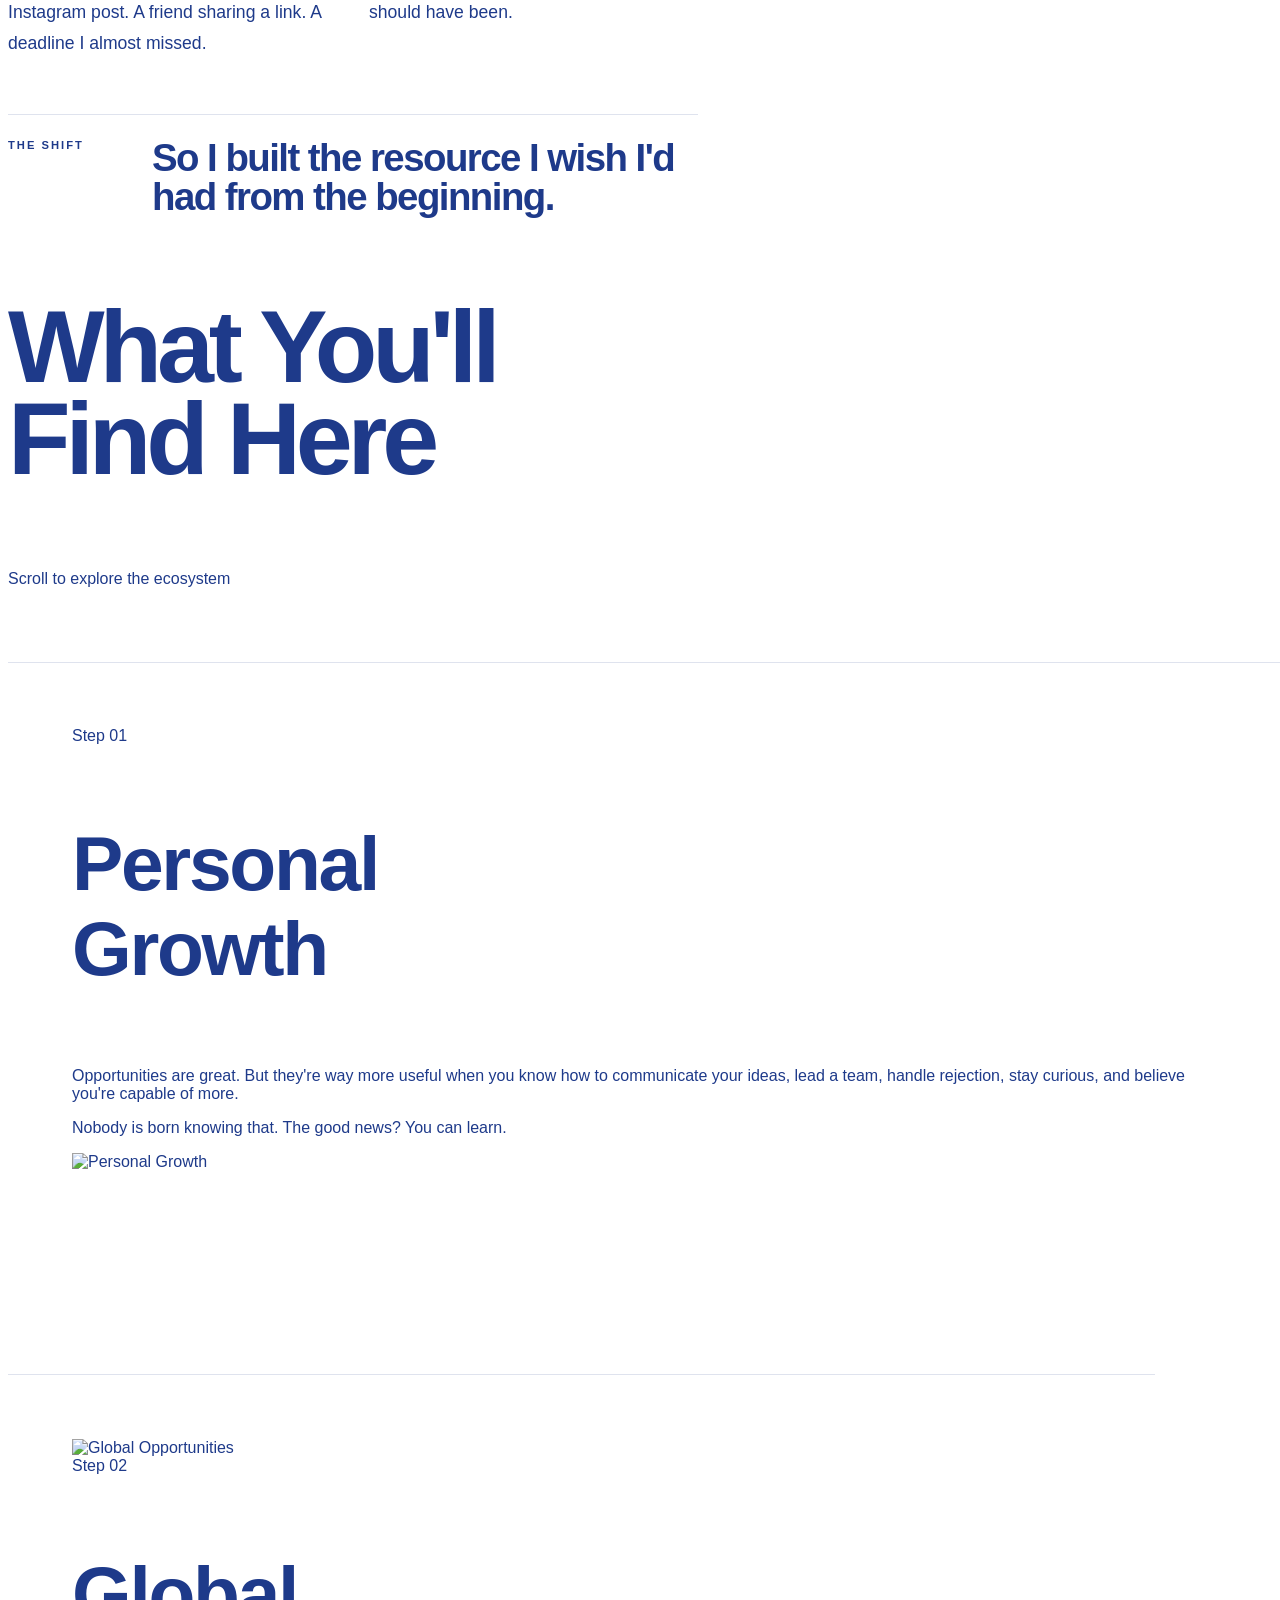
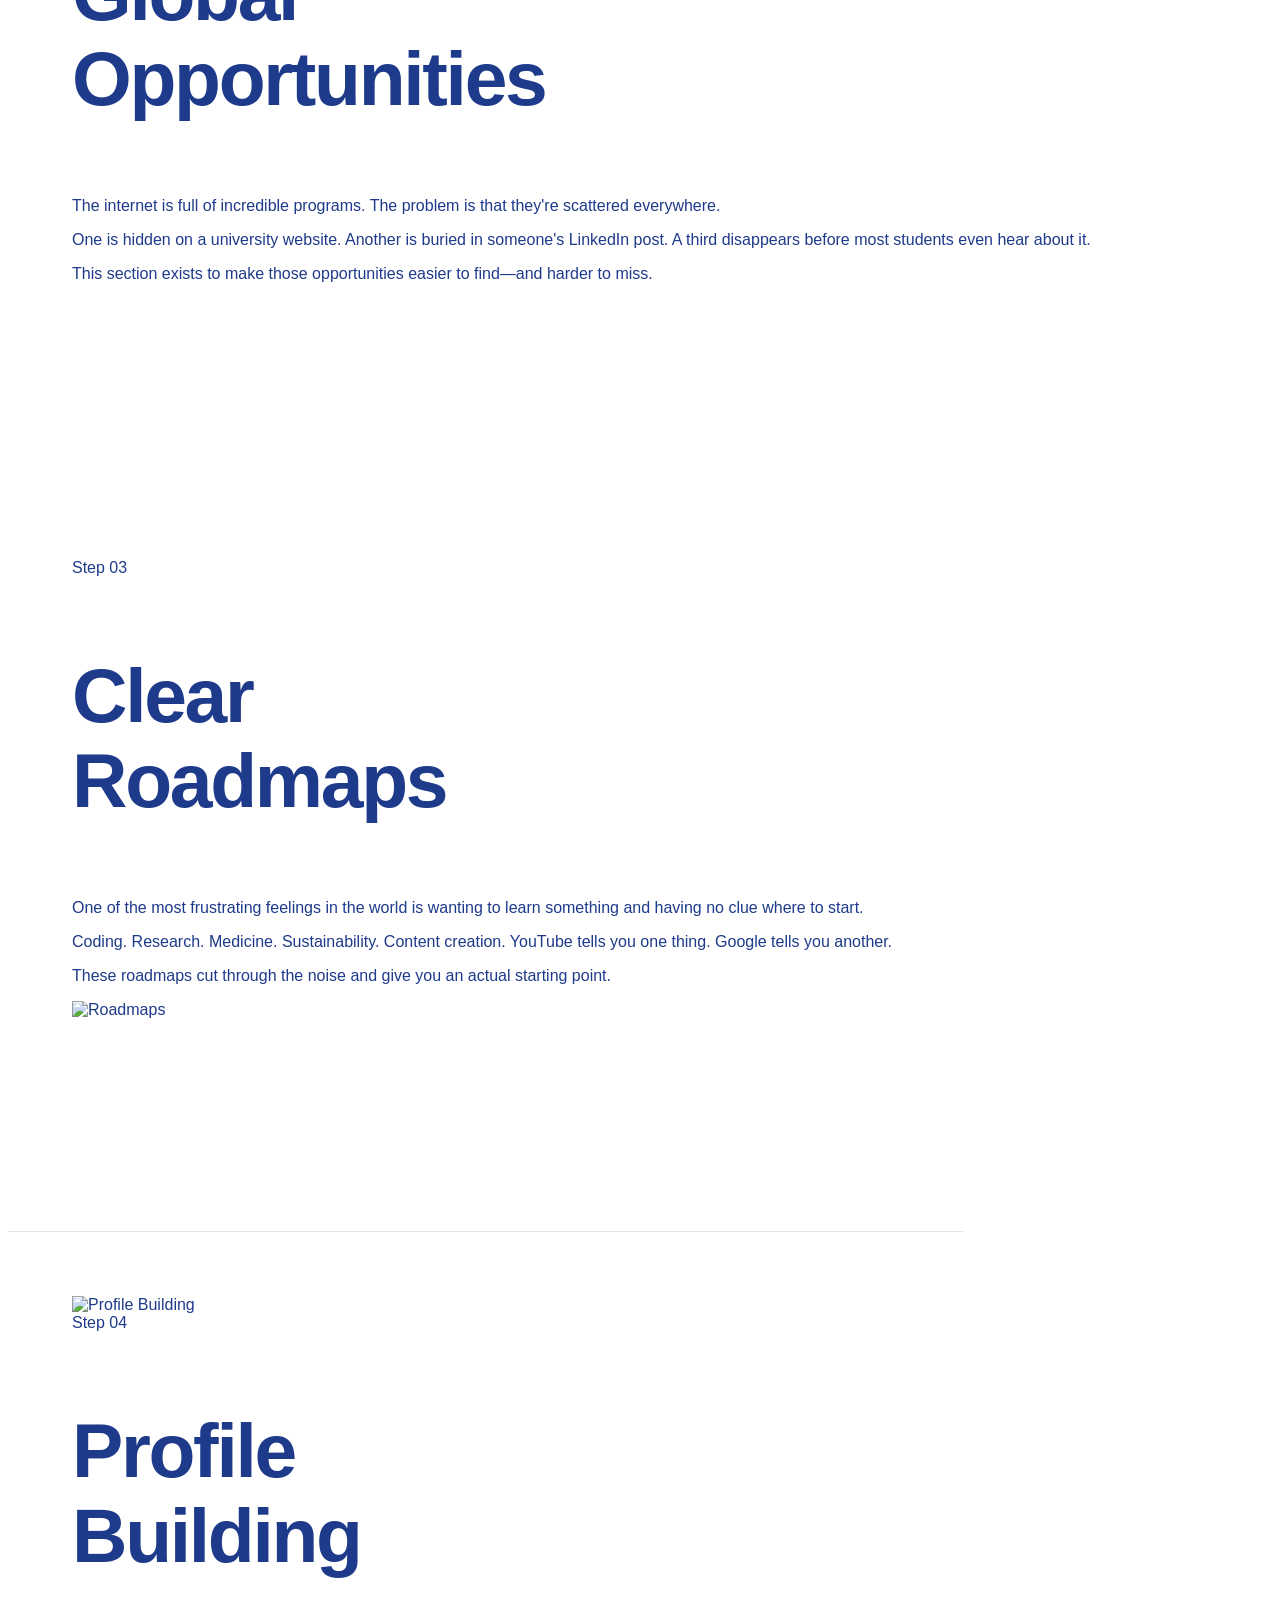
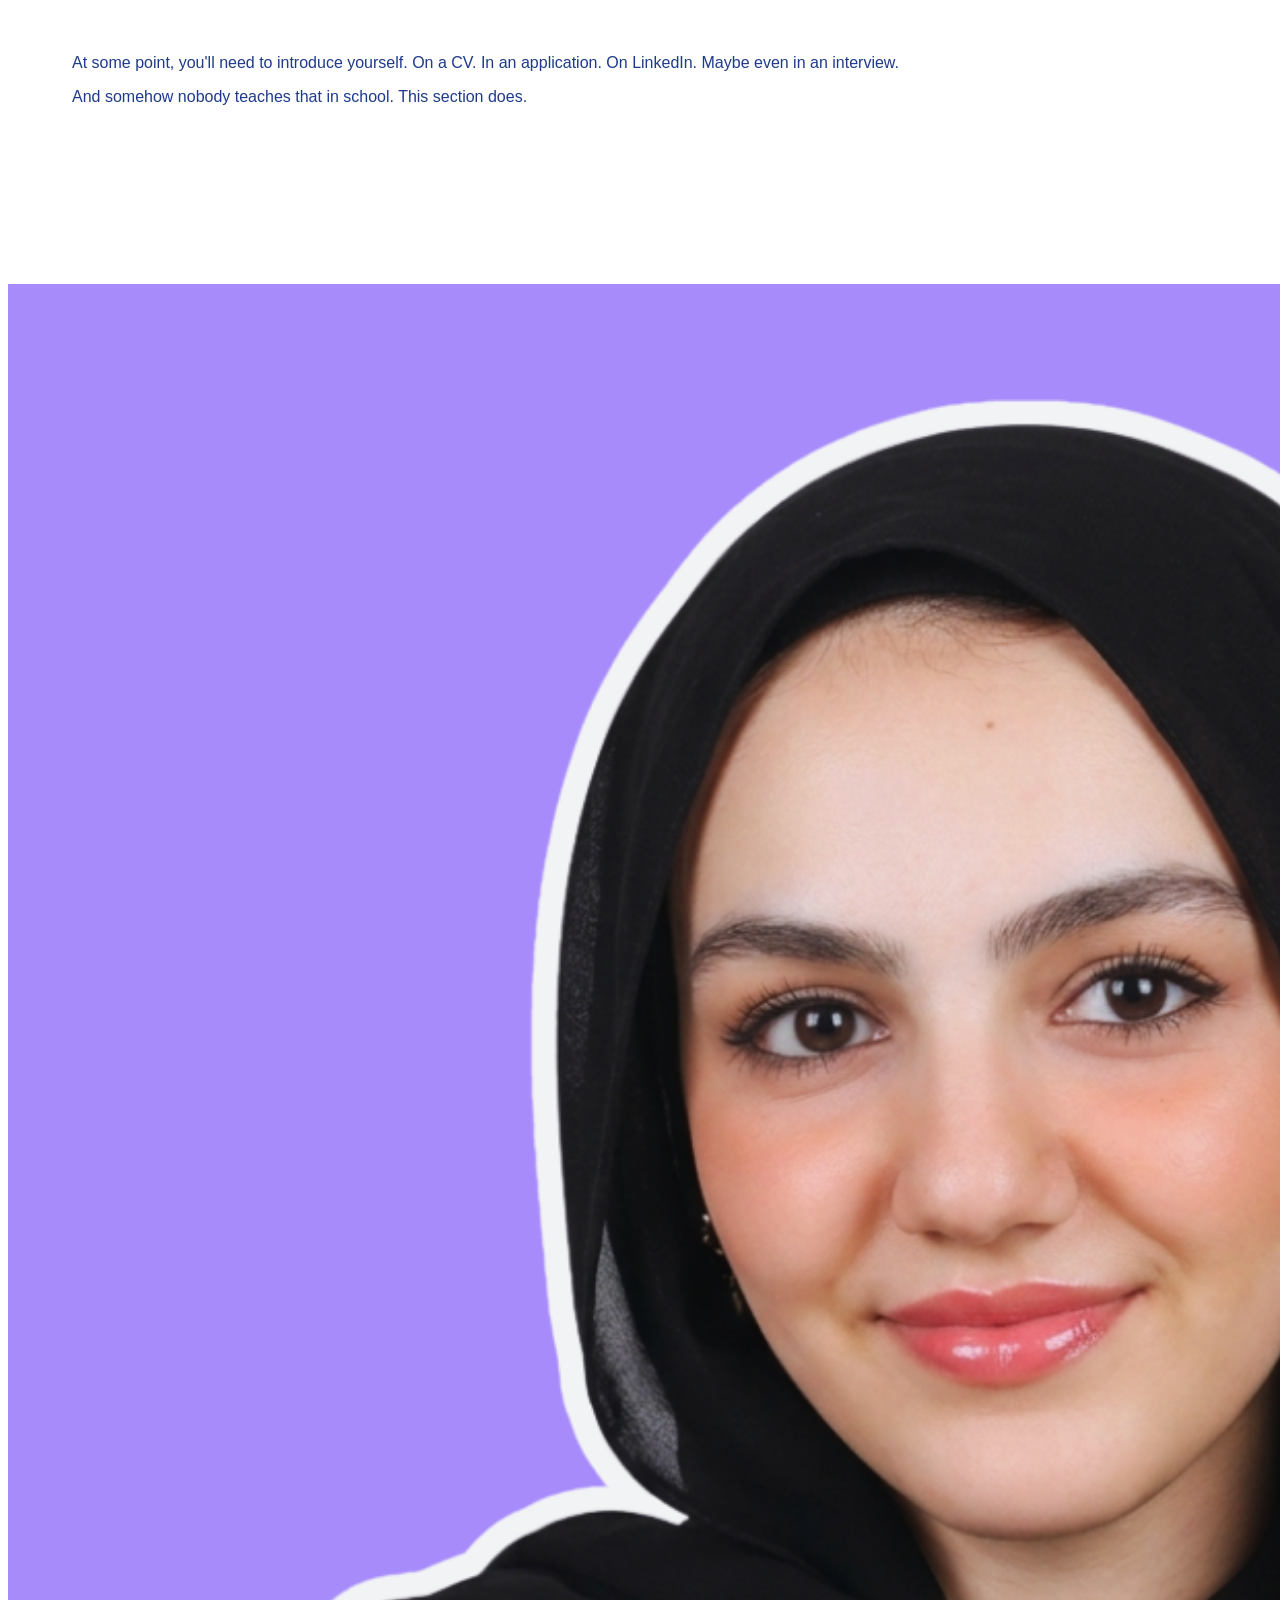
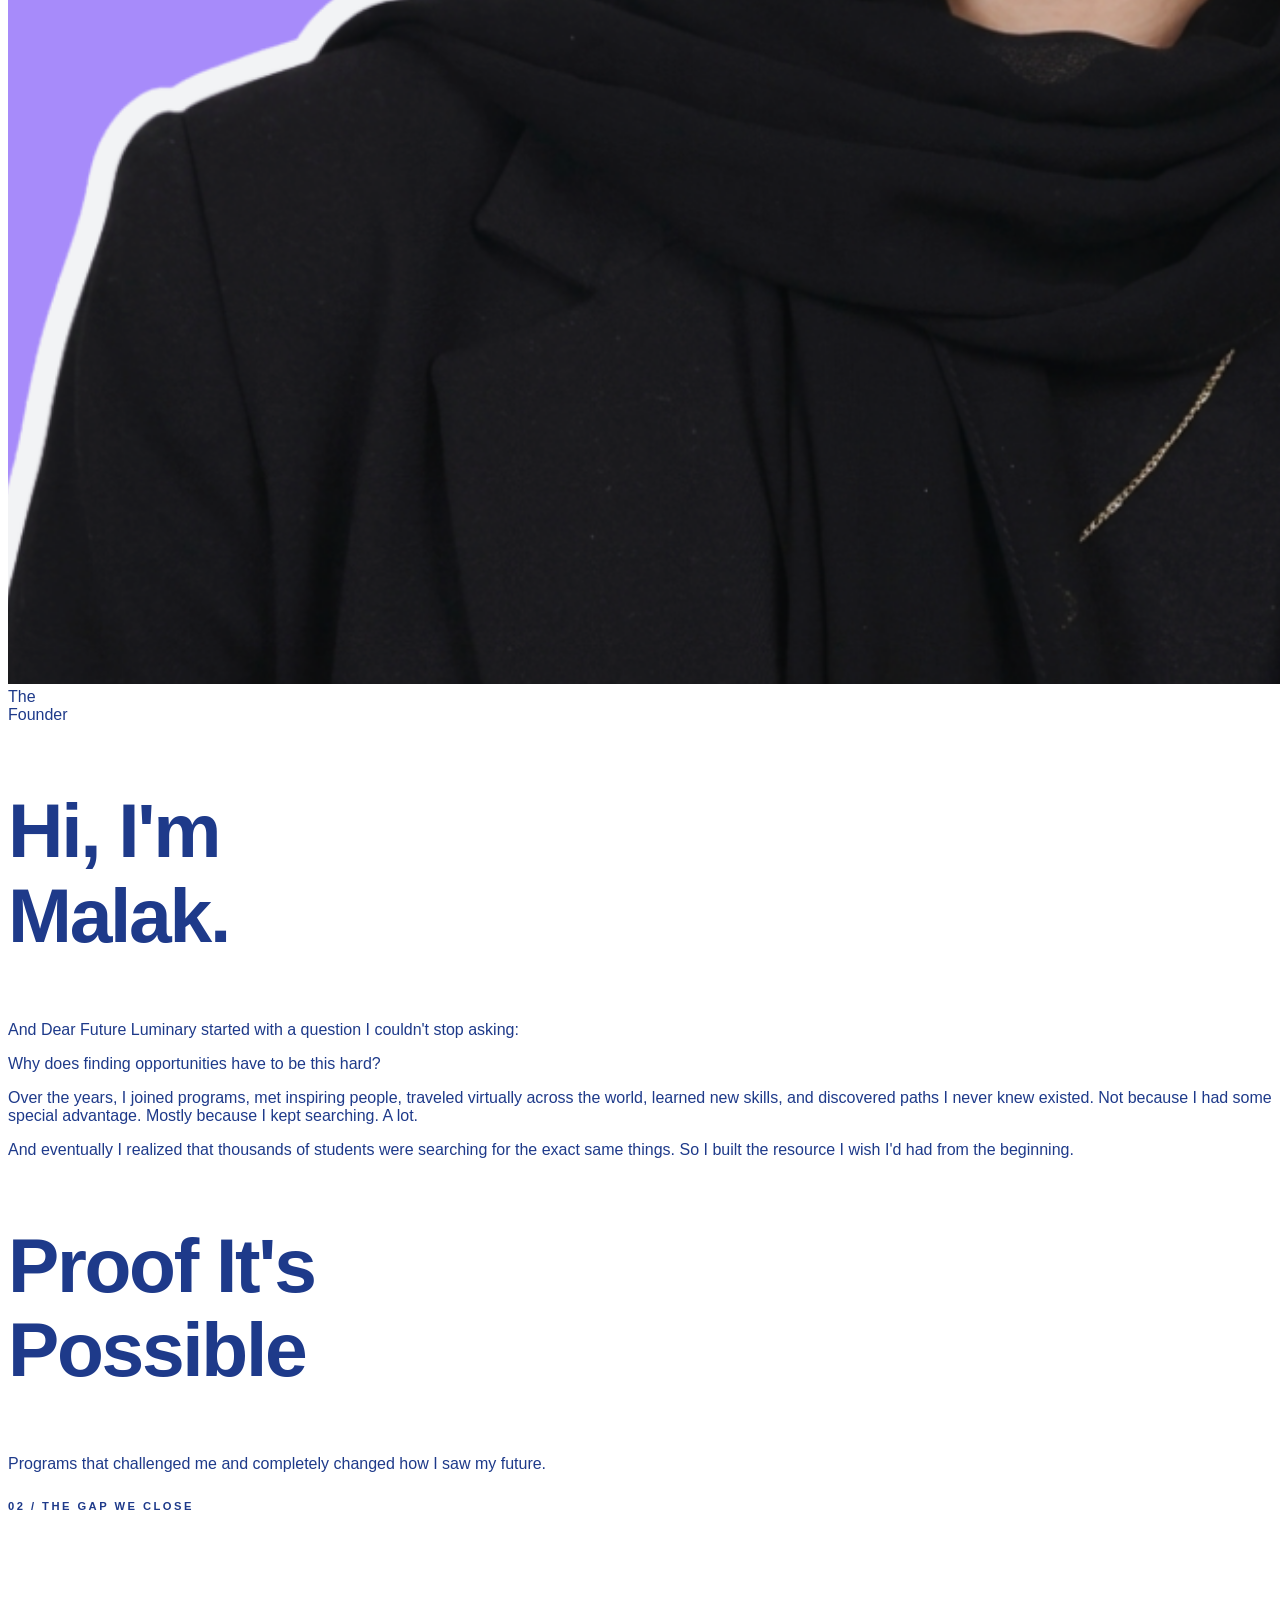
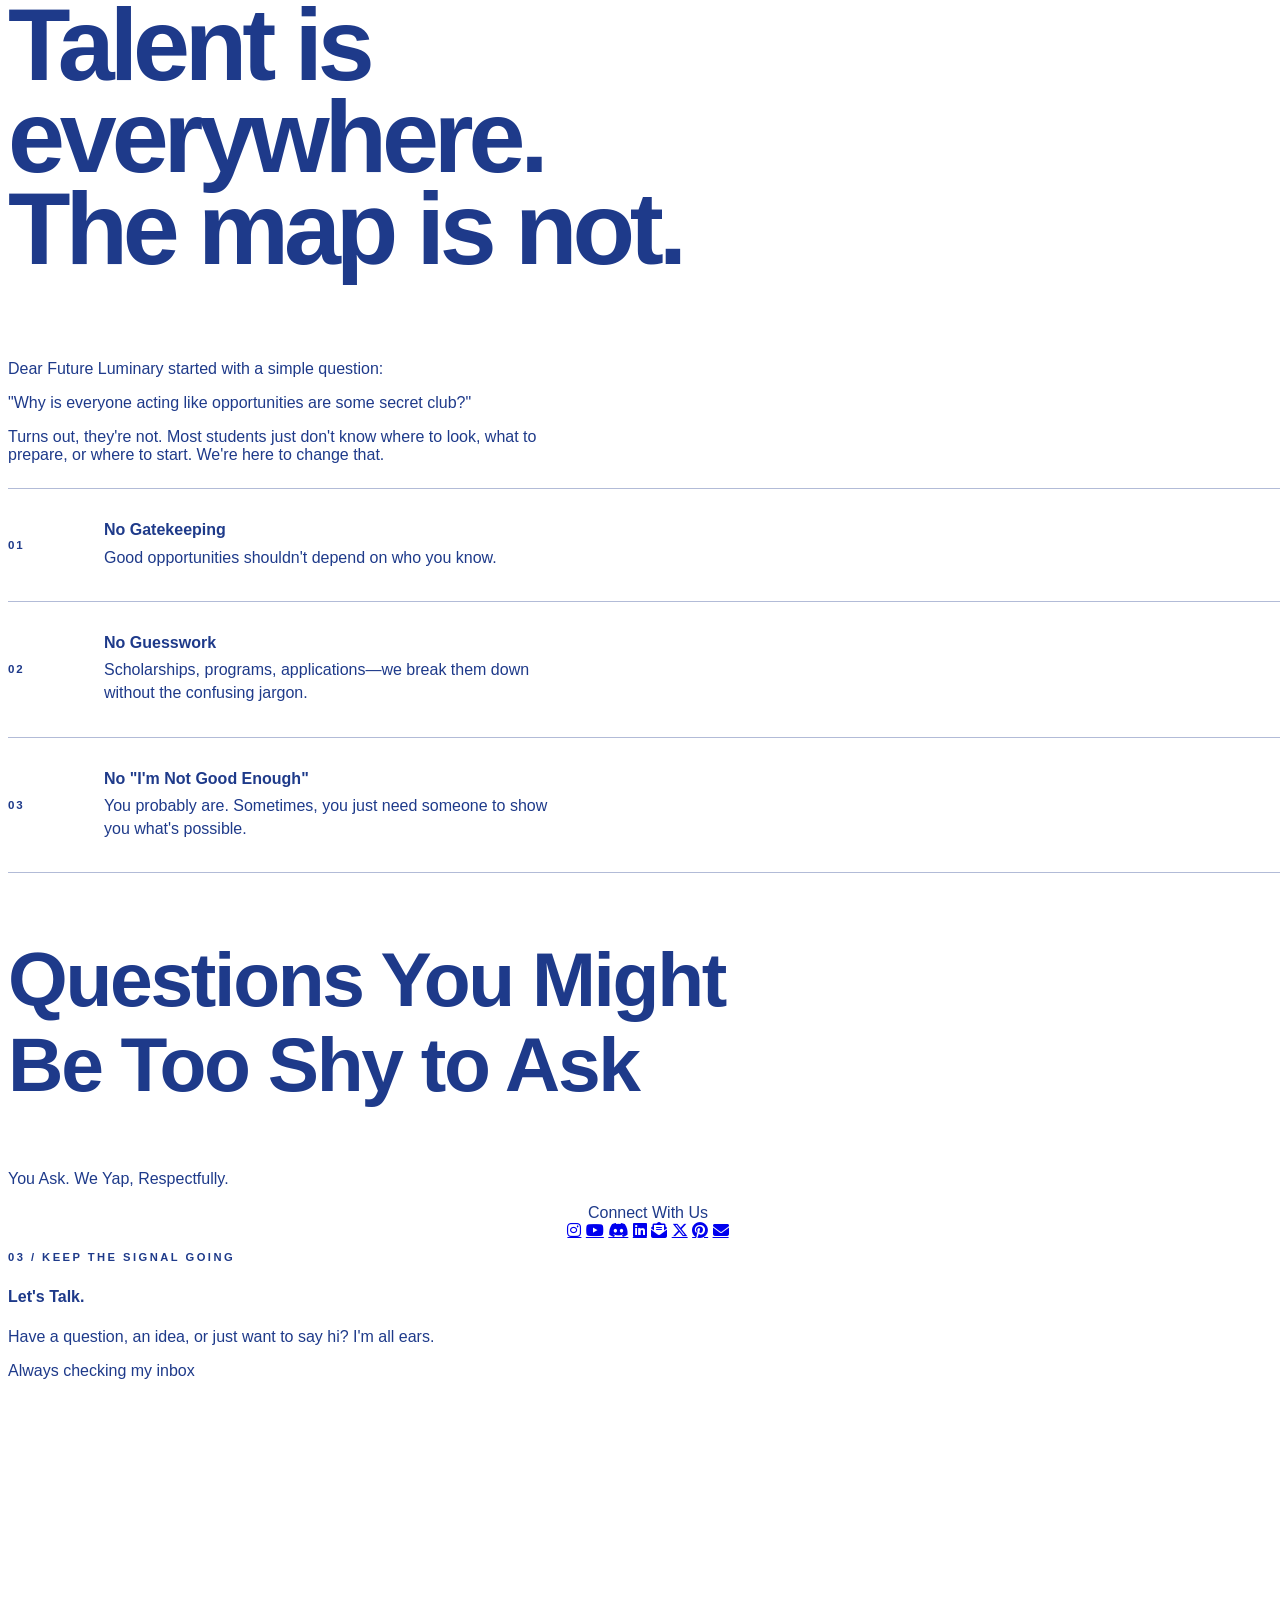
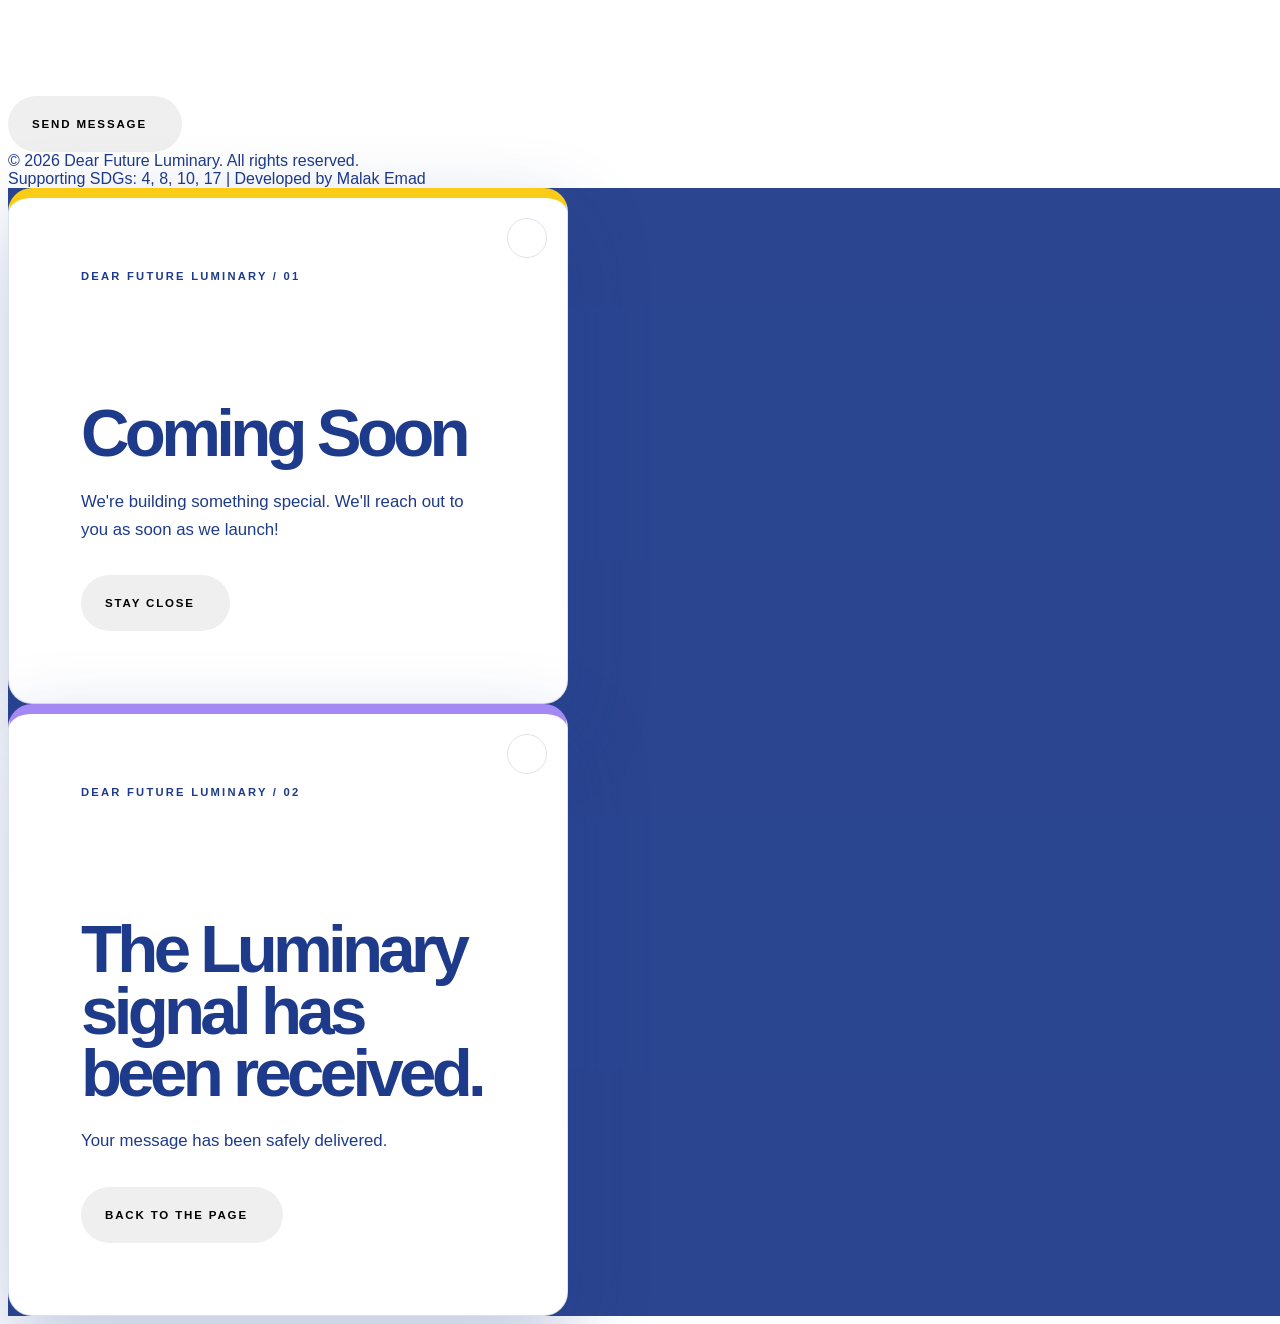
==== commit 91f2059b: "Create premium responsive teaser experience" ====
--- a/index.html
+++ b/index.html
@@ -1,79 +1,181 @@
-<!DOCTYPE html>
+<!doctype html>
 <html lang="en">
-<head>
-    <meta charset="UTF-8">
-    <meta name="viewport" content="width=device-width, initial-scale=1.0">
+  <head>
+    <meta charset="UTF-8" />
+    <meta name="viewport" content="width=device-width, initial-scale=1.0" />
     <title>Dear Future Luminary</title>
     <script src="https://cdn.tailwindcss.com"></script>
     <script>
-        tailwind.config = {
-            theme: {
-                extend: {
-                    colors: {
-                        primary: '#a488f4',
-                        secondary: '#facc15',
-                        dark: '#1e3a8a',
-                    },
-                    fontFamily: {
-                        sans: ['Inter', 'sans-serif'],
-                    }
-                }
-            }
-        }
+      tailwind.config = {
+        theme: {
+          extend: {
+            colors: {
+              primary: "#a488f4",
+              secondary: "#facc15",
+              dark: "#1e3a8a",
+            },
+            fontFamily: {
+              sans: ["Inter", "sans-serif"],
+            },
+          },
+        },
+      };
     </script>
-    <link rel="stylesheet" href="styles.css">
-    <link rel="stylesheet" href="https://cdnjs.cloudflare.com/ajax/libs/font-awesome/6.5.1/css/all.min.css">
-    <link rel="icon" type="image/svg+xml" href="client/public/images/dear.future.luminary.logo.svg.svg">
+    <link rel="stylesheet" href="styles.css" />
+    <link
+      rel="stylesheet"
+      href="https://cdnjs.cloudflare.com/ajax/libs/font-awesome/6.5.1/css/all.min.css"
+    />
+    <link
+      rel="icon"
+      type="image/svg+xml"
+      href="client/public/images/dear.future.luminary.logo.svg.svg"
+    />
     <script src="https://unpkg.com/lucide@latest"></script>
-</head>
-<body class="min-h-screen bg-white overflow-x-hidden font-sans selection:bg-[#a488f4] selection:text-white">
+  </head>
+  <body
+    class="min-h-screen bg-white overflow-x-hidden font-sans selection:bg-[#a488f4] selection:text-white"
+  >
     <div id="custom-cursor" class="custom-cursor"></div>
 
     <!-- Main Navbar -->
-    <nav id="navbar" class="fixed top-0 w-full z-50 bg-white/80 backdrop-blur-md border-b border-gray-100 transition-all duration-500 px-4 sm:px-6 lg:px-8">
-        <div class="max-w-[1400px] mx-auto">
-            <div class="flex justify-between items-center h-16 sm:h-24">
-                <div class="flex items-center gap-3 sm:gap-4 flex-shrink-0">
-                    <img src="client/public/images/dear.future.luminary.logo.svg.svg" alt="DFL" class="h-12 sm:h-14 w-12 sm:h-14" />
-                    <span class="font-black text-lg sm:text-xl text-[#1e3a8a] hidden sm:inline uppercase tracking-tighter">Dear Future Luminary</span>
-                </div>
-
-                <div class="hidden md:flex items-center gap-10">
-                    <a href="#" class="text-[#1e3a8a]/60 hover:text-[#a488f4] font-black text-xs uppercase tracking-widest transition-colors">Home</a>
-                    <a href="#what-you-find" class="text-[#1e3a8a]/60 hover:text-[#a488f4] font-black text-xs uppercase tracking-widest transition-colors">Ecosystem</a>
-                    <a href="#mission" class="text-[#1e3a8a]/60 hover:text-[#a488f4] font-black text-xs uppercase tracking-widest transition-colors">Mission</a>
-                    <a href="#faq" class="text-[#1e3a8a]/60 hover:text-[#a488f4] font-black text-xs uppercase tracking-widest transition-colors">FAQ</a>
-                    <a href="#contact" class="px-8 py-3 bg-[#1e3a8a] text-white rounded-full font-black text-xs uppercase tracking-widest hover:bg-[#a488f4] hover:scale-105 transition-all shadow-lg shadow-[#1e3a8a]/10">Contact</a>
-                </div>
-
-                <div class="md:hidden">
-                    <button onclick="toggleMobileMenu()" class="p-2 text-[#1e3a8a]">
-                        <i data-lucide="menu"></i>
-                    </button>
-                </div>
-            </div>
-
-            <div id="mobile-menu" class="hidden md:hidden py-8 border-t border-gray-100 bg-white flex flex-col gap-6 animate-in fade-in slide-in-from-top-4 duration-300">
-                <a href="#" class="text-[#1e3a8a] font-black text-xl uppercase tracking-tighter px-4">Home</a>
-                <a href="#what-you-find" class="text-[#1e3a8a] font-black text-xl uppercase tracking-tighter px-4">Ecosystem</a>
-                <a href="#mission" class="text-[#1e3a8a] font-black text-xl uppercase tracking-tighter px-4">Mission</a>
-                <a href="#faq" class="text-[#1e3a8a] font-black text-xl uppercase tracking-tighter px-4">FAQ</a>
-                <a href="#contact" class="text-[#a488f4] font-black text-xl uppercase tracking-tighter px-4">Contact</a>
-            </div>
-        </div>
+    <nav
+      id="navbar"
+      class="fixed top-0 w-full z-50 bg-white/80 backdrop-blur-md border-b border-gray-100 transition-all duration-500 px-4 sm:px-6 lg:px-8"
+    >
+      <div class="max-w-[1400px] mx-auto">
+        <div class="flex justify-between items-center h-16 sm:h-24">
+          <div class="flex items-center gap-3 sm:gap-4 flex-shrink-0">
+            <img
+              src="client/public/images/dear.future.luminary.logo.svg.svg"
+              alt="Dear Future Luminary"
+              class="h-12 sm:h-14 w-12 sm:h-14"
+            />
+            <span
+              class="font-black text-lg sm:text-xl text-[#1e3a8a] hidden sm:inline uppercase tracking-tighter"
+              >Dear Future Luminary</span
+            >
+          </div>
+
+          <div class="hidden md:flex items-center gap-8 lg:gap-10">
+            <a
+              href="#"
+              class="nav-link text-[#1e3a8a]/60 hover:text-[#a488f4] font-black text-xs uppercase tracking-widest transition-colors"
+              >Home</a
+            >
+            <a
+              href="#what-you-find"
+              class="nav-link text-[#1e3a8a]/60 hover:text-[#a488f4] font-black text-xs uppercase tracking-widest transition-colors"
+              >Ecosystem</a
+            >
+            <a
+              href="#mission"
+              class="nav-link text-[#1e3a8a]/60 hover:text-[#a488f4] font-black text-xs uppercase tracking-widest transition-colors"
+              >Mission</a
+            >
+            <a
+              href="#faq"
+              class="nav-link text-[#1e3a8a]/60 hover:text-[#a488f4] font-black text-xs uppercase tracking-widest transition-colors"
+              >FAQ</a
+            >
+            <a
+              href="#contact"
+              class="nav-link text-[#1e3a8a]/60 hover:text-[#a488f4] font-black text-xs uppercase tracking-widest transition-colors"
+              >Contact</a
+            >
+            <a
+              href="#join-us-placeholder"
+              data-placeholder="true"
+              onclick="showSoonModal(); return false;"
+              class="nav-join px-6 py-3 bg-[#1e3a8a] text-white rounded-full font-black text-xs uppercase tracking-widest hover:bg-[#a488f4] hover:scale-105 transition-all"
+              >Join Us</a
+            >
+          </div>
+
+          <div class="md:hidden">
+            <button
+              onclick="toggleMobileMenu()"
+              aria-expanded="false"
+              aria-controls="mobile-menu"
+              class="p-2 text-[#1e3a8a]"
+            >
+              <i data-lucide="menu"></i>
+            </button>
+          </div>
+        </div>
+
+        <div
+          id="mobile-menu"
+          class="hidden md:hidden py-8 border-t border-gray-100 bg-white flex flex-col gap-6 animate-in fade-in slide-in-from-top-4 duration-300"
+        >
+          <a
+            href="#"
+            class="text-[#1e3a8a] font-black text-xl uppercase tracking-tighter px-4"
+            >Home</a
+          >
+          <a
+            href="#what-you-find"
+            class="text-[#1e3a8a] font-black text-xl uppercase tracking-tighter px-4"
+            >Ecosystem</a
+          >
+          <a
+            href="#mission"
+            class="text-[#1e3a8a] font-black text-xl uppercase tracking-tighter px-4"
+            >Mission</a
+          >
+          <a
+            href="#faq"
+            class="text-[#1e3a8a] font-black text-xl uppercase tracking-tighter px-4"
+            >FAQ</a
+          >
+          <a
+            href="#contact"
+            class="text-[#1e3a8a] font-black text-xl uppercase tracking-tighter px-4"
+            >Contact</a
+          >
+          <a
+            href="#join-us-placeholder"
+            data-placeholder="true"
+            onclick="showSoonModal(); return false;"
+            class="text-[#a488f4] font-black text-xl uppercase tracking-tighter px-4"
+            >Join Us</a
+          >
+        </div>
+      </div>
     </nav>
 
     <!-- Mini Nav (appears during What You'll Find section) -->
-    <nav id="mini-nav" class="fixed top-28 z-40 hidden transition-all duration-300">
-        <div class="bg-white/80 backdrop-blur-xl border border-[#1e3a8a]/10 rounded-full shadow-2xl px-8 py-4 flex gap-6 sm:gap-10 justify-center items-center">
-            <a href="#find-01" class="text-[10px] sm:text-xs font-black text-[#1e3a8a] hover:text-[#a488f4] uppercase tracking-widest transition-colors">Growth</a>
-            <div class="w-1.5 h-1.5 bg-[#a488f4]/30 rounded-full"></div>
-            <a href="#find-02" class="text-[10px] sm:text-xs font-black text-[#1e3a8a] hover:text-[#a488f4] uppercase tracking-widest transition-colors">Global</a>
-            <div class="w-1.5 h-1.5 bg-[#facc15]/30 rounded-full"></div>
-            <a href="#find-03" class="text-[10px] sm:text-xs font-black text-[#1e3a8a] hover:text-[#a488f4] uppercase tracking-widest transition-colors">Roadmaps</a>
-            <div class="w-1.5 h-1.5 bg-[#1e3a8a]/30 rounded-full"></div>
-            <a href="#find-04" class="text-[10px] sm:text-xs font-black text-[#1e3a8a] hover:text-[#a488f4] uppercase tracking-widest transition-colors">Profile</a>
-        </div>
+    <nav
+      id="mini-nav"
+      class="fixed top-28 z-40 hidden transition-all duration-300"
+    >
+      <div
+        class="bg-white/80 backdrop-blur-xl border border-[#1e3a8a]/10 rounded-full shadow-2xl px-8 py-4 flex gap-6 sm:gap-10 justify-center items-center"
+      >
+        <a
+          href="#find-01"
+          class="text-[10px] sm:text-xs font-black text-[#1e3a8a] hover:text-[#a488f4] uppercase tracking-widest transition-colors"
+          >Growth</a
+        >
+        <div class="w-1.5 h-1.5 bg-[#a488f4]/30 rounded-full"></div>
+        <a
+          href="#find-02"
+          class="text-[10px] sm:text-xs font-black text-[#1e3a8a] hover:text-[#a488f4] uppercase tracking-widest transition-colors"
+          >Global</a
+        >
+        <div class="w-1.5 h-1.5 bg-[#facc15]/30 rounded-full"></div>
+        <a
+          href="#find-03"
+          class="text-[10px] sm:text-xs font-black text-[#1e3a8a] hover:text-[#a488f4] uppercase tracking-widest transition-colors"
+          >Roadmaps</a
+        >
+        <div class="w-1.5 h-1.5 bg-[#1e3a8a]/30 rounded-full"></div>
+        <a
+          href="#find-04"
+          class="text-[10px] sm:text-xs font-black text-[#1e3a8a] hover:text-[#a488f4] uppercase tracking-widest transition-colors"
+          >Profile</a
+        >
+      </div>
     </nav>
 
     <!-- Hero Section (KEEP AS IS) -->
@@ -98,374 +200,751 @@
                     </div>
                 </div>
                 <div class="hidden md:flex justify-center items-center">
-                    <img src="client/public/images/dear.future.luminary.logo.svg.svg" alt="DFL" class="w-full h-auto max-w-sm" />
+                    <img src="client/public/images/dear.future.luminary.logo.svg.svg" alt="Dear Future Luminary" class="w-full h-auto max-w-sm" />
                 </div>
             </div>
         </div>
     </section>
 
-    <!-- Built by Youth Section - RE-REDESIGNED -->
-    <section class="py-24 sm:py-48 px-4 sm:px-6 lg:px-8 bg-white relative overflow-hidden">
-        <div class="max-w-[1400px] mx-auto">
-            <div class="grid lg:grid-cols-[1fr,1.2fr] gap-20 lg:gap-32 items-center">
+    <!-- Built by Youth Section -->
+    <section
+      class="youth-section py-24 sm:py-40 px-4 sm:px-6 lg:px-8 bg-white relative overflow-hidden"
+    >
+      <div class="youth-section__rule"></div>
+      <div class="max-w-[1400px] mx-auto">
+        <div
+          class="grid lg:grid-cols-[0.9fr,1.1fr] gap-16 lg:gap-28 items-start"
+        >
+          <div class="youth-intro">
+            <p class="section-kicker text-[#a488f4]">
+              01 / The reason it exists
+            </p>
+            <h2 class="youth-title text-[#1e3a8a]">
+              Built by<br /><span class="text-[#a488f4]">Youth</span>,<br /><em
+                class="text-[#facc15]"
+                >for Youth.</em
+              >
+            </h2>
+            <p class="youth-note text-[#1e3a8a]/45">The Movement is Real</p>
+          </div>
+          <div class="youth-story">
+            <div class="youth-story__index text-[#1e3a8a]/35">
+              A founder's note
+            </div>
+            <p class="youth-story__lead text-[#1e3a8a]">
+              Not because it sounds nice on a poster. Because I genuinely needed
+              this when I was younger.
+            </p>
+            <div class="youth-story__body text-gray-500">
+              <p>
+                I spent years discovering opportunities completely by accident.
+                A random Instagram post. A friend sharing a link. A deadline I
+                almost missed.
+              </p>
+              <p>
+                Every opportunity opened another door. But finding them always
+                felt harder than it should have been.
+              </p>
+            </div>
+            <div class="youth-resolution">
+              <span class="text-[#facc15]">The shift</span>
+              <p class="text-[#1e3a8a]">
+                So I built the resource I wish I'd had from the beginning.
+              </p>
+            </div>
+          </div>
+        </div>
+      </div>
+    </section>
+
+    <!-- What You'll Find -->
+    <div
+      id="what-you-find"
+      class="bg-[#1e3a8a] rounded-t-[4rem] sm:rounded-t-[10rem] -mt-20 relative z-20 pb-24 sm:pb-32"
+    >
+      <div class="max-w-7xl mx-auto px-4 sm:px-6 lg:px-8 pt-24 sm:pt-48 mb-24">
+        <h2
+          class="text-responsive-huge font-black text-white leading-[0.85] tracking-tighter mb-12"
+        >
+          What You'll<br /><span class="text-[#facc15]">Find Here</span>
+        </h2>
+        <p
+          class="text-xl sm:text-2xl text-white/40 font-black uppercase tracking-[0.3em]"
+        >
+          Scroll to explore the ecosystem
+        </p>
+      </div>
+
+      <div class="space-y-32 sm:space-y-0">
+        <!-- Section 01: Personal Growth -->
+        <div id="find-01" class="find-item-wrapper px-4 sm:px-6 lg:px-8">
+          <div class="max-w-7xl mx-auto w-full">
+            <div
+              class="find-card group hover:scale-[1.02] transition-transform duration-700"
+            >
+              <div class="grid lg:grid-cols-2 gap-12 sm:gap-20 items-center">
+                <div class="order-2 lg:order-1 space-y-8 sm:space-y-12">
+                  <div>
+                    <span
+                      class="inline-block px-4 py-1 bg-[#a488f4]/10 text-[#a488f4] rounded-full text-xs font-black uppercase tracking-widest mb-6"
+                      >Step 01</span
+                    >
+                    <h3
+                      class="text-responsive-large font-black text-[#1e3a8a] uppercase leading-none tracking-tighter"
+                    >
+                      Personal<br />Growth
+                    </h3>
+                  </div>
+                  <div
+                    class="space-y-6 text-xl text-gray-600 font-medium leading-relaxed"
+                  >
+                    <p>
+                      Opportunities are great. But they're way more useful when
+                      you know how to communicate your ideas, lead a team,
+                      handle rejection, stay curious, and believe you're capable
+                      of more.
+                    </p>
+                    <p class="text-[#a488f4] font-black">
+                      Nobody is born knowing that. The good news? You can learn.
+                    </p>
+                  </div>
+                </div>
+                <div class="order-1 lg:order-2 relative">
+                  <div
+                    class="absolute inset-0 bg-[#a488f4]/5 rounded-full scale-150 blur-3xl"
+                  ></div>
+                  <img
+                    src="client/public/images/summer program.svg"
+                    alt="Personal Growth"
+                    class="w-full max-w-md mx-auto relative z-10 drop-shadow-2xl group-hover:rotate-3 transition-transform duration-700"
+                  />
+                </div>
+              </div>
+            </div>
+          </div>
+        </div>
+
+        <!-- Section 02: Global Opportunities -->
+        <div id="find-02" class="find-item-wrapper px-4 sm:px-6 lg:px-8">
+          <div class="max-w-7xl mx-auto w-full">
+            <div
+              class="find-card group hover:scale-[1.02] transition-transform duration-700 border-2 border-[#facc15]/20"
+            >
+              <div class="grid lg:grid-cols-2 gap-12 sm:gap-20 items-center">
                 <div class="relative">
-                    <div class="absolute -top-20 -left-20 w-64 h-64 bg-[#a488f4]/5 rounded-full blur-3xl"></div>
-                    <h2 class="text-[clamp(4rem,12vw,12rem)] font-black text-[#1e3a8a] leading-[0.8] tracking-tighter mb-12">
-                        Built by<br>
-                        <span class="text-[#a488f4] relative">Youth,<br>
-                            <span class="absolute bottom-4 left-0 w-full h-4 bg-[#facc15]/30 -z-10"></span>
-                        </span>
-                        for <span class="text-[#facc15]">Youth.</span>
-                    </h2>
-                    <div class="flex items-center gap-6">
-                        <div class="flex -space-x-4">
-                            <div class="w-16 h-16 rounded-full border-4 border-white bg-[#a488f4] flex items-center justify-center text-white font-black">Y</div>
-                            <div class="w-16 h-16 rounded-full border-4 border-white bg-[#facc15] flex items-center justify-center text-[#1e3a8a] font-black">F</div>
-                            <div class="w-16 h-16 rounded-full border-4 border-white bg-[#1e3a8a] flex items-center justify-center text-white font-black">Y</div>
-                        </div>
-                        <p class="text-sm font-black text-[#1e3a8a]/40 uppercase tracking-[0.3em]">The Movement is Real</p>
-                    </div>
+                  <div
+                    class="absolute inset-0 bg-[#facc15]/5 rounded-full scale-150 blur-3xl"
+                  ></div>
+                  <img
+                    src="client/public/images/Teams.svg"
+                    alt="Global Opportunities"
+                    class="w-full max-w-md mx-auto relative z-10 drop-shadow-2xl group-hover:-rotate-3 transition-transform duration-700"
+                  />
                 </div>
-                <div class="relative space-y-16">
-                    <div class="bg-[#f8f9fa] p-12 sm:p-20 rounded-[4rem] relative overflow-hidden border border-[#1e3a8a]/5 group hover:border-[#a488f4]/20 transition-all duration-700">
-                        <div class="absolute top-0 right-0 w-32 h-32 bg-[#a488f4]/10 rounded-bl-[4rem]"></div>
-                        <p class="text-3xl sm:text-5xl font-black text-[#1e3a8a] leading-[1.1] tracking-tight mb-12">
-                            Not because it sounds nice on a poster. Because I genuinely needed this when I was younger.
-                        </p>
-                        <div class="space-y-8 text-xl text-gray-500 font-medium leading-relaxed">
-                            <p class="relative pl-10">
-                                <span class="absolute left-0 top-3 w-6 h-1 bg-[#a488f4]"></span>
-                                I spent years discovering opportunities completely by accident. A random Instagram post. A friend sharing a link. A deadline I almost missed.
-                            </p>
-                            <p class="relative pl-10">
-                                <span class="absolute left-0 top-3 w-6 h-1 bg-[#facc15]"></span>
-                                Every opportunity opened another door. But finding them always felt harder than it should have been.
-                            </p>
-                        </div>
-                    </div>
-                    <div class="flex flex-col sm:flex-row gap-8 items-center justify-between bg-[#1e3a8a] p-10 rounded-[3rem] shadow-2xl shadow-[#1e3a8a]/20">
-                        <p class="text-white font-black text-2xl sm:text-3xl max-w-md">So I built the resource I wish I'd had from the beginning.</p>
-                        <div class="w-20 h-20 rounded-full bg-[#facc15] flex items-center justify-center animate-pulse">
-                            <i data-lucide="sparkles" class="w-10 h-10 text-[#1e3a8a]"></i>
-                        </div>
-                    </div>
+                <div class="space-y-8 sm:space-y-12">
+                  <div>
+                    <span
+                      class="inline-block px-4 py-1 bg-[#facc15]/10 text-[#facc15] rounded-full text-xs font-black uppercase tracking-widest mb-6"
+                      >Step 02</span
+                    >
+                    <h3
+                      class="text-responsive-large font-black text-[#1e3a8a] uppercase leading-none tracking-tighter"
+                    >
+                      Global<br />Opportunities
+                    </h3>
+                  </div>
+                  <div
+                    class="space-y-6 text-xl text-gray-600 font-medium leading-relaxed"
+                  >
+                    <p>
+                      The internet is full of incredible programs. The problem
+                      is that they're scattered everywhere.
+                    </p>
+                    <p>
+                      One is hidden on a university website. Another is buried
+                      in someone's LinkedIn post. A third disappears before most
+                      students even hear about it.
+                    </p>
+                    <p
+                      class="text-[#facc15] font-black bg-[#1e3a8a] px-4 py-2 inline-block rounded-lg"
+                    >
+                      This section exists to make those opportunities easier to
+                      find—and harder to miss.
+                    </p>
+                  </div>
                 </div>
-            </div>
-        </div>
+              </div>
+            </div>
+          </div>
+        </div>
+
+        <!-- Section 03: Clear Roadmaps -->
+        <div id="find-03" class="find-item-wrapper px-4 sm:px-6 lg:px-8">
+          <div class="max-w-7xl mx-auto w-full">
+            <div
+              class="find-card group hover:scale-[1.02] transition-transform duration-700 bg-[#a488f4] text-white"
+            >
+              <div class="grid lg:grid-cols-2 gap-12 sm:gap-20 items-center">
+                <div class="order-2 lg:order-1 space-y-8 sm:space-y-12">
+                  <div>
+                    <span
+                      class="inline-block px-4 py-1 bg-white/20 text-white rounded-full text-xs font-black uppercase tracking-widest mb-6"
+                      >Step 03</span
+                    >
+                    <h3
+                      class="text-responsive-large font-black text-white uppercase leading-none tracking-tighter"
+                    >
+                      Clear<br />Roadmaps
+                    </h3>
+                  </div>
+                  <div
+                    class="space-y-6 text-xl text-white/80 font-medium leading-relaxed"
+                  >
+                    <p>
+                      One of the most frustrating feelings in the world is
+                      wanting to learn something and having no clue where to
+                      start.
+                    </p>
+                    <p>
+                      Coding. Research. Medicine. Sustainability. Content
+                      creation. YouTube tells you one thing. Google tells you
+                      another.
+                    </p>
+                    <p
+                      class="text-white font-black underline decoration-[#facc15] decoration-4 underline-offset-8"
+                    >
+                      These roadmaps cut through the noise and give you an
+                      actual starting point.
+                    </p>
+                  </div>
+                </div>
+                <div class="order-1 lg:order-2 relative">
+                  <div
+                    class="absolute inset-0 bg-white/10 rounded-full scale-150 blur-3xl"
+                  ></div>
+                  <img
+                    src="client/public/images/road map.svg"
+                    alt="Roadmaps"
+                    class="w-full max-w-md mx-auto relative z-10 drop-shadow-2xl group-hover:scale-110 transition-transform duration-700"
+                  />
+                </div>
+              </div>
+            </div>
+          </div>
+        </div>
+
+        <!-- Section 04: Profile Building -->
+        <div id="find-04" class="find-item-wrapper px-4 sm:px-6 lg:px-8">
+          <div class="max-w-7xl mx-auto w-full">
+            <div
+              class="find-card group hover:scale-[1.02] transition-transform duration-700 border-b-8 border-[#1e3a8a]"
+            >
+              <div class="grid lg:grid-cols-2 gap-12 sm:gap-20 items-center">
+                <div class="relative">
+                  <div
+                    class="absolute inset-0 bg-[#1e3a8a]/5 rounded-full scale-150 blur-3xl"
+                  ></div>
+                  <img
+                    src="client/public/images/Personal Profile.svg"
+                    alt="Profile Building"
+                    class="w-full max-w-md mx-auto relative z-10 drop-shadow-2xl group-hover:translate-y-4 transition-transform duration-700"
+                  />
+                </div>
+                <div class="space-y-8 sm:space-y-12">
+                  <div>
+                    <span
+                      class="inline-block px-4 py-1 bg-[#1e3a8a]/10 text-[#1e3a8a] rounded-full text-xs font-black uppercase tracking-widest mb-6"
+                      >Step 04</span
+                    >
+                    <h3
+                      class="text-responsive-large font-black text-[#1e3a8a] uppercase leading-none tracking-tighter"
+                    >
+                      Profile<br />Building
+                    </h3>
+                  </div>
+                  <div
+                    class="space-y-6 text-xl text-gray-600 font-medium leading-relaxed"
+                  >
+                    <p>
+                      At some point, you'll need to introduce yourself. On a CV.
+                      In an application. On LinkedIn. Maybe even in an
+                      interview.
+                    </p>
+                    <p class="text-[#1e3a8a] font-black italic">
+                      And somehow nobody teaches that in school. This section
+                      does.
+                    </p>
+                  </div>
+                </div>
+              </div>
+            </div>
+          </div>
+        </div>
+      </div>
+    </div>
+
+    <!-- Meet The Founder -->
+    <section
+      id="founder"
+      class="py-24 sm:py-48 px-4 sm:px-6 lg:px-8 bg-white overflow-hidden"
+    >
+      <div class="max-w-7xl mx-auto">
+        <div class="grid lg:grid-cols-2 gap-16 sm:gap-32 items-center">
+          <div class="relative group">
+            <div
+              class="relative bg-[#f8f9fa] rounded-[4rem] overflow-hidden shadow-2xl border border-[#1e3a8a]/5 transition-all duration-700 group-hover:scale-[0.98]"
+            >
+              <img
+                src="client/public/images/our-founder.png"
+                alt="Malak Emad"
+                class="w-full h-auto block transition-all duration-1000"
+              />
+            </div>
+            <div
+              class="absolute -bottom-10 -right-10 w-48 h-48 bg-[#facc15] rounded-full z-20 flex items-center justify-center shadow-2xl border-[16px] border-white group-hover:scale-110 transition-transform duration-500"
+            >
+              <span
+                class="text-[#1e3a8a] font-black text-base text-center leading-tight uppercase tracking-widest"
+                >The<br />Founder</span
+              >
+            </div>
+          </div>
+
+          <div class="space-y-12 pt-12">
+            <div class="space-y-6">
+              <h2
+                class="text-responsive-large font-black text-[#1e3a8a] leading-none tracking-tighter"
+              >
+                Hi, I'm<br />Malak.
+              </h2>
+              <div class="space-y-6">
+                <p
+                  class="text-2xl font-black text-[#a488f4] italic leading-tight"
+                >
+                  And Dear Future Luminary started with a question I couldn't
+                  stop asking:
+                </p>
+                <p
+                  class="text-4xl sm:text-6xl font-black text-[#1e3a8a] leading-[0.9] tracking-tighter"
+                >
+                  Why does finding opportunities have to be this hard?
+                </p>
+              </div>
+            </div>
+            <div class="h-3 w-40 bg-[#facc15] rounded-full"></div>
+            <div
+              class="space-y-8 text-xl text-gray-500 font-medium leading-relaxed"
+            >
+              <p>
+                Over the years, I joined programs, met inspiring people,
+                traveled virtually across the world, learned new skills, and
+                discovered paths I never knew existed. Not because I had some
+                special advantage. Mostly because I kept searching. A lot.
+              </p>
+              <p class="text-[#1e3a8a] font-black">
+                And eventually I realized that thousands of students were
+                searching for the exact same things. So I built the resource I
+                wish I'd had from the beginning.
+              </p>
+            </div>
+          </div>
+        </div>
+      </div>
     </section>
 
-    <!-- What You'll Find -->
-    <div id="what-you-find" class="bg-[#1e3a8a] rounded-t-[4rem] sm:rounded-t-[10rem] -mt-20 relative z-20 pb-24 sm:pb-32">
-        <div class="max-w-7xl mx-auto px-4 sm:px-6 lg:px-8 pt-24 sm:pt-48 mb-24">
-            <h2 class="text-responsive-huge font-black text-white leading-[0.85] tracking-tighter mb-12">
-                What You'll<br><span class="text-[#facc15]">Find Here</span>
+    <!-- Proof It's Possible - CONTINUOUS CAROUSEL -->
+    <section
+      id="programs"
+      class="py-24 sm:py-32 bg-gray-50 overflow-hidden border-y border-gray-100"
+    >
+      <div class="max-w-[1400px] mx-auto px-4 sm:px-6 lg:px-8 mb-16">
+        <div
+          class="flex flex-col md:flex-row md:items-end justify-between gap-8"
+        >
+          <div>
+            <h2
+              class="text-responsive-large font-black text-[#1e3a8a] leading-none tracking-tighter uppercase mb-6"
+            >
+              Proof It's<br /><span class="text-[#a488f4]">Possible</span>
             </h2>
-            <p class="text-xl sm:text-2xl text-white/40 font-black uppercase tracking-[0.3em]">Scroll to explore the ecosystem</p>
-        </div>
-
-        <div class="space-y-32 sm:space-y-0">
-            <!-- Section 01: Personal Growth -->
-            <div id="find-01" class="find-item-wrapper px-4 sm:px-6 lg:px-8">
-                <div class="max-w-7xl mx-auto w-full">
-                    <div class="find-card group hover:scale-[1.02] transition-transform duration-700">
-                        <div class="grid lg:grid-cols-2 gap-12 sm:gap-20 items-center">
-                            <div class="order-2 lg:order-1 space-y-8 sm:space-y-12">
-                                <div>
-                                    <span class="inline-block px-4 py-1 bg-[#a488f4]/10 text-[#a488f4] rounded-full text-xs font-black uppercase tracking-widest mb-6">Step 01</span>
-                                    <h3 class="text-responsive-large font-black text-[#1e3a8a] uppercase leading-none tracking-tighter">Personal<br>Growth</h3>
-                                </div>
-                                <div class="space-y-6 text-xl text-gray-600 font-medium leading-relaxed">
-                                    <p>Opportunities are great. But they're way more useful when you know how to communicate your ideas, lead a team, handle rejection, stay curious, and believe you're capable of more.</p>
-                                    <p class="text-[#a488f4] font-black">Nobody is born knowing that. The good news? You can learn.</p>
-                                </div>
-                            </div>
-                            <div class="order-1 lg:order-2 relative">
-                                <div class="absolute inset-0 bg-[#a488f4]/5 rounded-full scale-150 blur-3xl"></div>
-                                <img src="client/public/images/summer program.svg" alt="Personal Growth" class="w-full max-w-md mx-auto relative z-10 drop-shadow-2xl group-hover:rotate-3 transition-transform duration-700" />
-                            </div>
-                        </div>
-                    </div>
-                </div>
-            </div>
-
-            <!-- Section 02: Global Opportunities -->
-            <div id="find-02" class="find-item-wrapper px-4 sm:px-6 lg:px-8">
-                <div class="max-w-7xl mx-auto w-full">
-                    <div class="find-card group hover:scale-[1.02] transition-transform duration-700 border-2 border-[#facc15]/20">
-                        <div class="grid lg:grid-cols-2 gap-12 sm:gap-20 items-center">
-                            <div class="relative">
-                                <div class="absolute inset-0 bg-[#facc15]/5 rounded-full scale-150 blur-3xl"></div>
-                                <img src="client/public/images/Teams.svg" alt="Global Opportunities" class="w-full max-w-md mx-auto relative z-10 drop-shadow-2xl group-hover:-rotate-3 transition-transform duration-700" />
-                            </div>
-                            <div class="space-y-8 sm:space-y-12">
-                                <div>
-                                    <span class="inline-block px-4 py-1 bg-[#facc15]/10 text-[#facc15] rounded-full text-xs font-black uppercase tracking-widest mb-6">Step 02</span>
-                                    <h3 class="text-responsive-large font-black text-[#1e3a8a] uppercase leading-none tracking-tighter">Global<br>Opportunities</h3>
-                                </div>
-                                <div class="space-y-6 text-xl text-gray-600 font-medium leading-relaxed">
-                                    <p>The internet is full of incredible programs. The problem is that they're scattered everywhere.</p>
-                                    <p>One is hidden on a university website. Another is buried in someone's LinkedIn post. A third disappears before most students even hear about it.</p>
-                                    <p class="text-[#facc15] font-black bg-[#1e3a8a] px-4 py-2 inline-block rounded-lg">This section exists to make those opportunities easier to find—and harder to miss.</p>
-                                </div>
-                            </div>
-                        </div>
-                    </div>
-                </div>
-            </div>
-
-            <!-- Section 03: Clear Roadmaps -->
-            <div id="find-03" class="find-item-wrapper px-4 sm:px-6 lg:px-8">
-                <div class="max-w-7xl mx-auto w-full">
-                    <div class="find-card group hover:scale-[1.02] transition-transform duration-700 bg-[#a488f4] text-white">
-                        <div class="grid lg:grid-cols-2 gap-12 sm:gap-20 items-center">
-                            <div class="order-2 lg:order-1 space-y-8 sm:space-y-12">
-                                <div>
-                                    <span class="inline-block px-4 py-1 bg-white/20 text-white rounded-full text-xs font-black uppercase tracking-widest mb-6">Step 03</span>
-                                    <h3 class="text-responsive-large font-black text-white uppercase leading-none tracking-tighter">Clear<br>Roadmaps</h3>
-                                </div>
-                                <div class="space-y-6 text-xl text-white/80 font-medium leading-relaxed">
-                                    <p>One of the most frustrating feelings in the world is wanting to learn something and having no clue where to start.</p>
-                                    <p>Coding. Research. Medicine. Sustainability. Content creation. YouTube tells you one thing. Google tells you another.</p>
-                                    <p class="text-white font-black underline decoration-[#facc15] decoration-4 underline-offset-8">These roadmaps cut through the noise and give you an actual starting point.</p>
-                                </div>
-                            </div>
-                            <div class="order-1 lg:order-2 relative">
-                                <div class="absolute inset-0 bg-white/10 rounded-full scale-150 blur-3xl"></div>
-                                <img src="client/public/images/road map.svg" alt="Roadmaps" class="w-full max-w-md mx-auto relative z-10 drop-shadow-2xl group-hover:scale-110 transition-transform duration-700" />
-                            </div>
-                        </div>
-                    </div>
-                </div>
-            </div>
-
-            <!-- Section 04: Profile Building -->
-            <div id="find-04" class="find-item-wrapper px-4 sm:px-6 lg:px-8">
-                <div class="max-w-7xl mx-auto w-full">
-                    <div class="find-card group hover:scale-[1.02] transition-transform duration-700 border-b-8 border-[#1e3a8a]">
-                        <div class="grid lg:grid-cols-2 gap-12 sm:gap-20 items-center">
-                            <div class="relative">
-                                <div class="absolute inset-0 bg-[#1e3a8a]/5 rounded-full scale-150 blur-3xl"></div>
-                                <img src="client/public/images/Personal Profile.svg" alt="Profile Building" class="w-full max-w-md mx-auto relative z-10 drop-shadow-2xl group-hover:translate-y-4 transition-transform duration-700" />
-                            </div>
-                            <div class="space-y-8 sm:space-y-12">
-                                <div>
-                                    <span class="inline-block px-4 py-1 bg-[#1e3a8a]/10 text-[#1e3a8a] rounded-full text-xs font-black uppercase tracking-widest mb-6">Step 04</span>
-                                    <h3 class="text-responsive-large font-black text-[#1e3a8a] uppercase leading-none tracking-tighter">Profile<br>Building</h3>
-                                </div>
-                                <div class="space-y-6 text-xl text-gray-600 font-medium leading-relaxed">
-                                    <p>At some point, you'll need to introduce yourself. On a CV. In an application. On LinkedIn. Maybe even in an interview.</p>
-                                    <p class="text-[#1e3a8a] font-black italic">And somehow nobody teaches that in school. This section does.</p>
-                                </div>
-                            </div>
-                        </div>
-                    </div>
-                </div>
-            </div>
-        </div>
-    </div>
-
-    <!-- Meet The Founder -->
-    <section id="founder" class="py-24 sm:py-48 px-4 sm:px-6 lg:px-8 bg-white overflow-hidden">
-        <div class="max-w-7xl mx-auto">
-            <div class="grid lg:grid-cols-2 gap-16 sm:gap-32 items-center">
-                <div class="relative group">
-                    <div class="relative bg-[#f8f9fa] rounded-[4rem] overflow-hidden shadow-2xl border border-[#1e3a8a]/5 transition-all duration-700 group-hover:scale-[0.98]">
-                        <img src="client/public/images/our-founder.png" alt="Malak Emad" class="w-full h-auto block transition-all duration-1000" />
-                    </div>
-                    <div class="absolute -bottom-10 -right-10 w-48 h-48 bg-[#facc15] rounded-full z-20 flex items-center justify-center shadow-2xl border-[16px] border-white group-hover:scale-110 transition-transform duration-500">
-                        <span class="text-[#1e3a8a] font-black text-base text-center leading-tight uppercase tracking-widest">The<br>Founder</span>
-                    </div>
-                </div>
-
-                <div class="space-y-12 pt-12">
-                    <div class="space-y-6">
-                        <h2 class="text-responsive-large font-black text-[#1e3a8a] leading-none tracking-tighter">Hi, I'm<br>Malak.</h2>
-                        <div class="space-y-6">
-                            <p class="text-2xl font-black text-[#a488f4] italic leading-tight">And Dear Future Luminary started with a question I couldn't stop asking:</p>
-                            <p class="text-4xl sm:text-6xl font-black text-[#1e3a8a] leading-[0.9] tracking-tighter">
-                                Why does finding opportunities have to be this hard?
-                            </p>
-                        </div>
-                    </div>
-                    <div class="h-3 w-40 bg-[#facc15] rounded-full"></div>
-                    <div class="space-y-8 text-xl text-gray-500 font-medium leading-relaxed">
-                        <p>Over the years, I joined programs, met inspiring people, traveled virtually across the world, learned new skills, and discovered paths I never knew existed. Not because I had some special advantage. Mostly because I kept searching. A lot.</p>
-                        <p class="text-[#1e3a8a] font-black">And eventually I realized that thousands of students were searching for the exact same things. So I built the resource I wish I'd had from the beginning.</p>
-                    </div>
-                </div>
-            </div>
-        </div>
+            <div class="h-2 w-32 bg-[#facc15] rounded-full"></div>
+          </div>
+          <p class="text-2xl text-gray-400 font-black leading-tight max-w-md">
+            Programs that challenged me and completely changed how I saw my
+            future.
+          </p>
+        </div>
+      </div>
+
+      <div class="logo-marquee-container relative flex overflow-hidden py-12">
+        <div
+          class="logo-marquee flex gap-12 items-center"
+          id="programs-carousel"
+        >
+          <!-- JS Injected with duplicate for seamless loop -->
+        </div>
+      </div>
     </section>
 
-    <!-- Proof It's Possible - CONTINUOUS CAROUSEL -->
-    <section id="programs" class="py-24 sm:py-32 bg-gray-50 overflow-hidden border-y border-gray-100">
-        <div class="max-w-[1400px] mx-auto px-4 sm:px-6 lg:px-8 mb-16">
-            <div class="flex flex-col md:flex-row md:items-end justify-between gap-8">
-                <div>
-                    <h2 class="text-responsive-large font-black text-[#1e3a8a] leading-none tracking-tighter uppercase mb-6">Proof It's<br><span class="text-[#a488f4]">Possible</span></h2>
-                    <div class="h-2 w-32 bg-[#facc15] rounded-full"></div>
-                </div>
-                <p class="text-2xl text-gray-400 font-black leading-tight max-w-md">
-                    Programs that challenged me and completely changed how I saw my future.
-                </p>
-            </div>
-        </div>
-        
-        <div class="logo-marquee-container relative flex overflow-hidden py-12">
-            <div class="logo-marquee flex gap-12 items-center" id="programs-carousel">
-                <!-- JS Injected with duplicate for seamless loop -->
-            </div>
-        </div>
-    </section>
-
-    <!-- Mission Section - RE-REDESIGNED -->
-    <section id="mission" class="py-24 sm:py-48 px-4 sm:px-6 lg:px-8 bg-[#facc15] relative overflow-hidden">
-        <div class="absolute top-0 right-0 w-[50vw] h-full bg-[#1e3a8a] -skew-x-12 translate-x-32 hidden lg:block"></div>
-        
-        <div class="max-w-[1400px] mx-auto relative z-10 grid lg:grid-cols-2 gap-24 items-center">
-            <div class="space-y-12">
-                <h2 class="text-responsive-huge font-black text-[#1e3a8a] leading-[0.8] tracking-tighter">
-                    Talent is<br>Everywhere.<br><span class="text-white">Access is not.</span>
-                </h2>
-                <div class="space-y-8 bg-white/10 p-10 rounded-[3rem] backdrop-blur-sm border border-white/20">
-                    <p class="text-2xl sm:text-3xl font-black text-[#1e3a8a] leading-tight">
-                        Dear Future Luminary started with a simple question:
-                    </p>
-                    <p class="text-3xl sm:text-4xl font-black text-white italic leading-none tracking-tight">
-                        "Why is everyone acting like opportunities are some secret club?"
-                    </p>
-                    <p class="text-xl text-[#1e3a8a] font-bold leading-relaxed">
-                        Turns out, they're not. Most students just don't know where to look, what to prepare, or where to start. We're here to change that.
-                    </p>
-                </div>
-            </div>
-
-            <div class="grid gap-8">
-                <div class="mission-card group">
-                    <div class="bg-white p-10 rounded-[3rem] shadow-xl group-hover:-translate-y-4 transition-all duration-500">
-                        <div class="w-16 h-16 rounded-2xl bg-[#a488f4] flex items-center justify-center text-white mb-8 shadow-lg shadow-[#a488f4]/30">
-                            <i data-lucide="unlock" class="w-8 h-8"></i>
-                        </div>
-                        <h4 class="text-3xl font-black text-[#1e3a8a] uppercase tracking-tighter mb-4">No Gatekeeping</h4>
-                        <p class="text-lg text-gray-500 font-bold">Good opportunities shouldn't depend on who you know.</p>
-                    </div>
-                </div>
-                <div class="mission-card group">
-                    <div class="bg-[#1e3a8a] p-10 rounded-[3rem] shadow-xl group-hover:-translate-y-4 transition-all duration-500">
-                        <div class="w-16 h-16 rounded-2xl bg-[#facc15] flex items-center justify-center text-[#1e3a8a] mb-8 shadow-lg shadow-[#facc15]/30">
-                            <i data-lucide="map" class="w-8 h-8"></i>
-                        </div>
-                        <h4 class="text-3xl font-black text-white uppercase tracking-tighter mb-4">No Guesswork</h4>
-                        <p class="text-lg text-white/60 font-bold">Scholarships, programs, applications—we break them down without the confusing jargon.</p>
-                    </div>
-                </div>
-                <div class="mission-card group">
-                    <div class="bg-white p-10 rounded-[3rem] shadow-xl group-hover:-translate-y-4 transition-all duration-500">
-                        <div class="w-16 h-16 rounded-2xl bg-[#1e3a8a] flex items-center justify-center text-white mb-8 shadow-lg shadow-[#1e3a8a]/30">
-                            <i data-lucide="check-circle" class="w-8 h-8"></i>
-                        </div>
-                        <h4 class="text-3xl font-black text-[#1e3a8a] uppercase tracking-tighter mb-4">No "I'm Not Good Enough"</h4>
-                        <p class="text-lg text-gray-500 font-bold">You probably are. Sometimes, you just need someone to show you what's possible.</p>
-                    </div>
-                </div>
-            </div>
-        </div>
+    <!-- Mission Section -->
+    <section
+      id="mission"
+      class="mission-section py-24 sm:py-40 px-4 sm:px-6 lg:px-8 bg-[#facc15] relative overflow-hidden"
+    >
+      <div class="max-w-[1400px] mx-auto relative z-10">
+        <div
+          class="mission-heading grid lg:grid-cols-[1.1fr,0.9fr] gap-12 lg:gap-24 items-end"
+        >
+          <div>
+            <p class="section-kicker text-[#1e3a8a]/55">
+              02 / The gap we close
+            </p>
+            <h2
+              class="text-responsive-huge font-black text-[#1e3a8a] leading-[0.8] tracking-tighter"
+            >
+              Talent is<br />everywhere.<br /><span class="text-white"
+                >The map is not.</span
+              >
+            </h2>
+          </div>
+          <div class="mission-statement">
+            <p
+              class="text-2xl sm:text-3xl font-black text-[#1e3a8a] leading-tight"
+            >
+              Dear Future Luminary started with a simple question:
+            </p>
+            <p
+              class="text-3xl sm:text-4xl font-black text-white italic leading-none tracking-tight mt-6"
+            >
+              "Why is everyone acting like opportunities are some secret club?"
+            </p>
+            <p class="text-xl text-[#1e3a8a] font-bold leading-relaxed mt-8">
+              Turns out, they're not. Most students just don't know where to
+              look, what to prepare, or where to start. We're here to change
+              that.
+            </p>
+          </div>
+        </div>
+        <div class="mission-list mt-20 lg:mt-28">
+          <div class="mission-row">
+            <span class="mission-row__number text-[#1e3a8a]/45">01</span>
+            <div>
+              <h4
+                class="text-3xl font-black text-[#1e3a8a] uppercase tracking-tighter"
+              >
+                No Gatekeeping
+              </h4>
+              <p class="text-lg text-[#1e3a8a]/70 font-bold">
+                Good opportunities shouldn't depend on who you know.
+              </p>
+            </div>
+            <i
+              data-lucide="unlock"
+              class="mission-row__icon text-[#a488f4]"
+            ></i>
+          </div>
+          <div class="mission-row">
+            <span class="mission-row__number text-[#1e3a8a]/45">02</span>
+            <div>
+              <h4
+                class="text-3xl font-black text-[#1e3a8a] uppercase tracking-tighter"
+              >
+                No Guesswork
+              </h4>
+              <p class="text-lg text-[#1e3a8a]/70 font-bold">
+                Scholarships, programs, applications—we break them down without
+                the confusing jargon.
+              </p>
+            </div>
+            <i data-lucide="map" class="mission-row__icon text-[#1e3a8a]"></i>
+          </div>
+          <div class="mission-row">
+            <span class="mission-row__number text-[#1e3a8a]/45">03</span>
+            <div>
+              <h4
+                class="text-3xl font-black text-[#1e3a8a] uppercase tracking-tighter"
+              >
+                No "I'm Not Good Enough"
+              </h4>
+              <p class="text-lg text-[#1e3a8a]/70 font-bold">
+                You probably are. Sometimes, you just need someone to show you
+                what's possible.
+              </p>
+            </div>
+            <i
+              data-lucide="check-circle"
+              class="mission-row__icon text-[#1e3a8a]"
+            ></i>
+          </div>
+        </div>
+      </div>
     </section>
 
     <!-- FAQ Section -->
     <section id="faq" class="py-24 sm:py-48 px-4 sm:px-6 lg:px-8 bg-white">
-        <div class="max-w-7xl mx-auto">
-            <div class="grid lg:grid-cols-[1fr,1.5fr] gap-16 sm:gap-24 items-start">
-                <div class="faq-sticky-title">
-                    <h2 class="text-responsive-large font-black text-[#1e3a8a] leading-[0.9] tracking-tighter uppercase mb-8">
-                        Questions You Might<br>Be <span class="text-[#a488f4]">Too Shy</span> to Ask
-                    </h2>
-                    <p class="text-xl font-black text-gray-300 italic uppercase tracking-[0.3em]">
-                        You Ask. We Yap, Respectfully.
-                    </p>
-                    <div class="mt-12 hidden lg:block">
-                        <div class="w-20 h-20 rounded-full border-2 border-gray-100 flex items-center justify-center animate-bounce">
-                            <i data-lucide="arrow-down" class="text-gray-300"></i>
-                        </div>
-                    </div>
-                </div>
-                <div class="space-y-4" id="faq-list">
-                    <!-- JS Injected -->
-                </div>
-            </div>
-        </div>
+      <div class="max-w-7xl mx-auto">
+        <div class="grid lg:grid-cols-[1fr,1.5fr] gap-16 sm:gap-24 items-start">
+          <div class="faq-sticky-title">
+            <h2
+              class="text-responsive-large font-black text-[#1e3a8a] leading-[0.9] tracking-tighter uppercase mb-8"
+            >
+              Questions You Might<br />Be
+              <span class="text-[#a488f4]">Too Shy</span> to Ask
+            </h2>
+            <p
+              class="text-xl font-black text-gray-300 italic uppercase tracking-[0.3em]"
+            >
+              You Ask. We Yap, Respectfully.
+            </p>
+            <div class="mt-12 hidden lg:block">
+              <div
+                class="w-20 h-20 rounded-full border-2 border-gray-100 flex items-center justify-center animate-bounce"
+              >
+                <i data-lucide="arrow-down" class="text-gray-300"></i>
+              </div>
+            </div>
+          </div>
+          <div class="space-y-4" id="faq-list">
+            <!-- JS Injected -->
+          </div>
+        </div>
+      </div>
     </section>
 
-    <!-- Connect Bar - UPDATED -->
-    <div class="bg-[#facc15] py-8 px-4 sm:px-6 lg:px-8 border-y-8 border-[#1e3a8a] overflow-hidden">
-        <div class="max-w-7xl mx-auto">
-            <div class="flex flex-col lg:flex-row items-center justify-between gap-8">
-                <span class="text-[#1e3a8a] text-2xl sm:text-3xl font-black uppercase tracking-tighter leading-none text-center lg:text-left">Connect With Us</span>
-                <div class="flex items-center gap-6 sm:gap-8 flex-wrap justify-center">
-                    <a href="https://instagram.com/dear.future.luminary" target="_blank" rel="noopener noreferrer" class="text-[#1e3a8a] hover:scale-125 transition-transform duration-500" title="Instagram"><i class="fa-brands fa-instagram text-3xl"></i></a>
-                    <a href="https://youtube.com/@malak_luminary" target="_blank" rel="noopener noreferrer" class="text-[#1e3a8a] hover:scale-125 transition-transform duration-500" title="YouTube"><i class="fa-brands fa-youtube text-3xl"></i></a>
-                    <a href="javascript:void(0)" onclick="showSoonModal()" class="text-[#1e3a8a] hover:scale-125 transition-transform duration-500" title="Discord"><i class="fa-brands fa-discord text-3xl"></i></a>
-                    <a href="javascript:void(0)" onclick="showSoonModal()" class="text-[#1e3a8a] hover:scale-125 transition-transform duration-500" title="LinkedIn"><i class="fa-brands fa-linkedin text-3xl"></i></a>
-                    <a href="javascript:void(0)" onclick="showSoonModal()" class="text-[#1e3a8a] hover:scale-125 transition-transform duration-500" title="Substack"><i class="fa-solid fa-envelope-open-text text-3xl"></i></a>
-                    <a href="javascript:void(0)" onclick="showSoonModal()" class="text-[#1e3a8a] hover:scale-125 transition-transform duration-500" title="X"><i class="fa-brands fa-x-twitter text-3xl"></i></a>
-                    <a href="javascript:void(0)" onclick="showSoonModal()" class="text-[#1e3a8a] hover:scale-125 transition-transform duration-500" title="Pinterest"><i class="fa-brands fa-pinterest text-3xl"></i></a>
-                    <a href="mailto:dear.future.luminary@gmail.com" class="text-[#1e3a8a] hover:scale-125 transition-transform duration-500" title="Email"><i class="fa-solid fa-envelope text-3xl"></i></a>
-                </div>
-            </div>
-        </div>
+    <!-- Connect Bar -->
+    <div
+      class="connect-bar bg-[#facc15] py-8 px-4 sm:px-6 lg:px-8 border-y-8 border-[#1e3a8a] overflow-hidden"
+    >
+      <div
+        class="max-w-7xl mx-auto flex flex-col items-center justify-center gap-5 text-center"
+      >
+        <span
+          class="text-[#1e3a8a] text-2xl sm:text-3xl font-black uppercase tracking-tighter leading-none"
+          >Connect With Us</span
+        >
+        <div class="flex items-center justify-center gap-6 sm:gap-8 flex-wrap">
+          <a
+            href="https://instagram.com/dear.future.luminary"
+            target="_blank"
+            rel="noopener noreferrer"
+            class="connect-link text-[#1e3a8a]"
+            title="Instagram"
+            ><i class="fa-brands fa-instagram text-3xl"></i
+          ></a>
+          <a
+            href="https://youtube.com/@malak_luminary"
+            target="_blank"
+            rel="noopener noreferrer"
+            class="connect-link text-[#1e3a8a]"
+            title="YouTube"
+            ><i class="fa-brands fa-youtube text-3xl"></i
+          ></a>
+          <a
+            href="javascript:void(0)"
+            onclick="showSoonModal()"
+            class="connect-link text-[#1e3a8a]"
+            title="Discord"
+            ><i class="fa-brands fa-discord text-3xl"></i
+          ></a>
+          <a
+            href="javascript:void(0)"
+            onclick="showSoonModal()"
+            class="connect-link text-[#1e3a8a]"
+            title="LinkedIn"
+            ><i class="fa-brands fa-linkedin text-3xl"></i
+          ></a>
+          <a
+            href="javascript:void(0)"
+            onclick="showSoonModal()"
+            class="connect-link text-[#1e3a8a]"
+            title="Substack"
+            ><i class="fa-solid fa-envelope-open-text text-3xl"></i
+          ></a>
+          <a
+            href="javascript:void(0)"
+            onclick="showSoonModal()"
+            class="connect-link text-[#1e3a8a]"
+            title="X"
+            ><i class="fa-brands fa-x-twitter text-3xl"></i
+          ></a>
+          <a
+            href="javascript:void(0)"
+            onclick="showSoonModal()"
+            class="connect-link text-[#1e3a8a]"
+            title="Pinterest"
+            ><i class="fa-brands fa-pinterest text-3xl"></i
+          ></a>
+          <a
+            href="mailto:dear.future.luminary@gmail.com"
+            class="connect-link text-[#1e3a8a]"
+            title="Email"
+            ><i class="fa-solid fa-envelope text-3xl"></i
+          ></a>
+        </div>
+      </div>
     </div>
 
-    <!-- Footer - UPDATED FORM -->
-    <footer id="contact" class="bg-gradient-to-br from-[#a488f4] via-[#8a6ef1] to-[#7b5fde] pt-24 pb-16 px-4 sm:px-6 lg:px-8 text-white relative overflow-hidden">
-        <div class="max-w-7xl mx-auto">
-            <div class="bg-white/10 backdrop-blur-lg rounded-[3rem] p-8 sm:p-12 md:p-16 mb-16 grid lg:grid-cols-2 gap-12 items-center relative overflow-hidden border border-white/20">
-                <div class="relative z-10">
-                    <h4 class="text-3xl sm:text-5xl font-black text-white mb-6 tracking-tighter">Let's Talk.</h4>
-                    <p class="text-lg sm:text-xl text-white/80 leading-relaxed mb-8 max-w-md">Have a question, an idea, or just want to say hi? I'm all ears.</p>
-                    <div class="flex items-center gap-4 text-[#facc15]"><i data-lucide="sparkles" class="w-6 h-6"></i><span class="font-black uppercase tracking-[0.2em] text-xs">Always checking my inbox</span></div>
-                </div>
-                <div class="relative z-10 w-full max-w-md ml-auto">
-                    <form id="contactForm" action="https://formspree.io/f/xqaqankn" method="POST" onsubmit="handleContactSubmit(event)" class="space-y-6">
-                        <input type="text" name="name" placeholder="Your Name" required class="w-full bg-white/10 border border-white/20 rounded-2xl px-6 py-4 text-white placeholder-white/50 focus:outline-none focus:border-[#facc15] transition-colors text-base" />
-                        <input type="email" name="email" placeholder="Your Email" required class="w-full bg-white/10 border border-white/20 rounded-2xl px-6 py-4 text-white placeholder-white/50 focus:outline-none focus:border-[#facc15] transition-colors text-base" />
-                        <textarea name="message" placeholder="Your Message" rows="3" required class="w-full bg-white/10 border border-white/20 rounded-2xl px-6 py-4 text-white placeholder-white/50 focus:outline-none focus:border-[#facc15] transition-colors text-base resize-none"></textarea>
-                        <button type="submit" class="w-full bg-[#facc15] text-[#1e3a8a] font-black py-5 rounded-2xl hover:bg-white transition-all hover:scale-105 text-sm uppercase tracking-[0.2em]">Send Message</button>
-                    </form>
-                </div>
-            </div>
-
-            <div class="border-t border-white/20 pt-12 flex flex-col sm:flex-row items-center justify-between gap-8 text-xs font-bold text-white/60 uppercase tracking-widest">
-                <div>© 2026 Dear Future Luminary. All rights reserved.</div>
-                <div class="text-center">Supporting SDGs: 4, 8, 10, 17 | Developed by Malak Emad</div>
-            </div>
-        </div>
+    <!-- Footer -->
+    <footer
+      id="contact"
+      class="footer-section bg-[#a488f4] pt-24 pb-16 px-4 sm:px-6 lg:px-8 text-white relative overflow-hidden"
+    >
+      <div class="max-w-7xl mx-auto">
+        <div
+          class="footer-contact-grid mb-16 grid lg:grid-cols-2 gap-16 lg:gap-28 items-start"
+        >
+          <div class="footer-intro">
+            <p class="section-kicker text-[#facc15]">
+              03 / Keep the signal going
+            </p>
+            <h4
+              class="text-4xl sm:text-6xl font-black text-white mb-6 tracking-tighter"
+            >
+              Let's Talk.
+            </h4>
+            <p
+              class="text-lg sm:text-xl text-white/80 leading-relaxed mb-8 max-w-md"
+            >
+              Have a question, an idea, or just want to say hi? I'm all ears.
+            </p>
+            <div class="flex items-center gap-4 text-[#facc15]">
+              <i data-lucide="sparkles" class="w-6 h-6"></i
+              ><span class="font-black uppercase tracking-[0.2em] text-xs"
+                >Always checking my inbox</span
+              >
+            </div>
+          </div>
+          <div class="footer-form-wrap w-full max-w-xl lg:ml-auto">
+            <form
+              id="contactForm"
+              action="https://formspree.io/f/xqaqankn"
+              method="POST"
+              onsubmit="handleContactSubmit(event)"
+              class="contact-form"
+            >
+              <label class="form-field"
+                ><span>Name</span
+                ><input
+                  type="text"
+                  name="name"
+                  placeholder="Your name"
+                  required
+              /></label>
+              <label class="form-field"
+                ><span>Email</span
+                ><input
+                  type="email"
+                  name="email"
+                  placeholder="you@example.com"
+                  required
+              /></label>
+              <label class="form-field"
+                ><span>Message</span
+                ><textarea
+                  name="message"
+                  placeholder="What are you thinking about?"
+                  rows="3"
+                  required
+                ></textarea>
+              </label>
+              <button
+                type="submit"
+                class="form-submit bg-[#facc15] text-[#1e3a8a]"
+              >
+                Send Message
+                <i data-lucide="arrow-up-right" class="w-5 h-5"></i>
+              </button>
+            </form>
+          </div>
+        </div>
+
+        <div
+          class="footer-meta border-t border-white/20 pt-8 flex flex-col sm:flex-row items-center justify-between gap-6 text-xs font-bold text-white/60 uppercase tracking-widest"
+        >
+          <div>© 2026 Dear Future Luminary. All rights reserved.</div>
+          <div class="text-center">
+            Supporting SDGs: 4, 8, 10, 17 | Developed by Malak Emad
+          </div>
+        </div>
+      </div>
     </footer>
 
     <!-- Modals -->
-    <div id="soon-modal" class="fixed inset-0 z-[100] hidden items-center justify-center p-4 bg-[#1e3a8a]/90 backdrop-blur-xl">
-        <div class="bg-white rounded-[3rem] p-10 max-w-sm w-full text-center relative overflow-hidden modal-enter shadow-2xl">
-            <div class="absolute top-0 left-0 w-full h-2 bg-gradient-to-r from-[#a488f4] to-[#facc15]"></div>
-            <div class="w-16 h-16 bg-[#facc15]/20 rounded-full flex items-center justify-center mx-auto mb-6">
-                <i data-lucide="sparkles" class="w-8 h-8 text-[#facc15]"></i>
-            </div>
-            <h3 class="text-3xl font-black text-[#1e3a8a] uppercase tracking-tighter mb-3">Coming Soon</h3>
-            <p class="text-base text-gray-500 font-medium mb-8">We're building something special. We'll reach out to you as soon as we launch!</p>
-            <button onclick="hideSoonModal()" class="w-full py-4 bg-[#1e3a8a] text-white rounded-2xl font-black uppercase tracking-widest hover:bg-[#a488f4] transition-all">Got it</button>
-        </div>
+    <div
+      id="soon-modal"
+      class="modal fixed inset-0 z-[100] hidden items-center justify-center p-4"
+      role="dialog"
+      aria-modal="true"
+      aria-labelledby="soon-title"
+      onclick="handleModalBackdrop(event, 'soon-modal')"
+    >
+      <div class="modal-panel modal-panel--yellow" role="document">
+        <button
+          class="modal-close"
+          type="button"
+          onclick="hideSoonModal()"
+          aria-label="Close coming soon dialog"
+        >
+          <i data-lucide="x"></i>
+        </button>
+        <div class="modal-index text-[#1e3a8a]/35">
+          Dear Future Luminary / 01
+        </div>
+        <div class="modal-mark bg-[#facc15] text-[#1e3a8a]">
+          <i data-lucide="sparkles"></i>
+        </div>
+        <h3 id="soon-title" class="modal-title text-[#1e3a8a]">Coming Soon</h3>
+        <p class="modal-copy text-gray-500">
+          We're building something special. We'll reach out to you as soon as we
+          launch!
+        </p>
+        <button
+          onclick="hideSoonModal()"
+          class="modal-action bg-[#1e3a8a] text-white"
+        >
+          Stay close <i data-lucide="arrow-up-right"></i>
+        </button>
+      </div>
     </div>
 
-    <div id="success-modal" class="fixed inset-0 z-[100] hidden items-center justify-center p-4 bg-[#1e3a8a]/90 backdrop-blur-xl">
-        <div class="bg-white rounded-[3rem] p-10 max-w-md w-full text-center relative overflow-hidden modal-enter shadow-2xl">
-            <div class="absolute top-0 left-0 w-full h-2 bg-gradient-to-r from-[#a488f4] to-[#facc15]"></div>
-            <div class="w-20 h-20 bg-[#a488f4]/20 rounded-full flex items-center justify-center mx-auto mb-8">
-                <i data-lucide="check" class="w-10 h-10 text-[#a488f4]"></i>
-            </div>
-            <h3 class="text-2xl font-black text-[#1e3a8a] uppercase tracking-tighter mb-4" id="success-title">The Luminary signal has been received.</h3>
-            <p class="text-lg text-gray-500 font-medium mb-8" id="success-message">Your message has been safely delivered.</p>
-            <button onclick="hideSuccessModal()" class="w-full py-4 bg-[#1e3a8a] text-white rounded-2xl font-black uppercase tracking-widest hover:bg-[#a488f4] transition-all">Done</button>
-        </div>
+    <div
+      id="success-modal"
+      class="modal fixed inset-0 z-[100] hidden items-center justify-center p-4"
+      role="dialog"
+      aria-modal="true"
+      aria-labelledby="success-title"
+      onclick="handleModalBackdrop(event, 'success-modal')"
+    >
+      <div class="modal-panel modal-panel--purple" role="document">
+        <button
+          class="modal-close"
+          type="button"
+          onclick="hideSuccessModal()"
+          aria-label="Close success dialog"
+        >
+          <i data-lucide="x"></i>
+        </button>
+        <div class="modal-index text-[#1e3a8a]/35">
+          Dear Future Luminary / 02
+        </div>
+        <div class="modal-mark bg-[#a488f4] text-white">
+          <i data-lucide="check"></i>
+        </div>
+        <h3 id="success-title" class="modal-title text-[#1e3a8a]">
+          The Luminary signal has been received.
+        </h3>
+        <p id="success-message" class="modal-copy text-gray-500">
+          Your message has been safely delivered.
+        </p>
+        <button
+          onclick="hideSuccessModal()"
+          class="modal-action bg-[#1e3a8a] text-white"
+        >
+          Back to the page <i data-lucide="arrow-up-right"></i>
+        </button>
+      </div>
     </div>
 
     <script src="script.js"></script>
-</body>
+  </body>
 </html>
--- a/styles.css
+++ b/styles.css
@@ -1,218 +1,736 @@
 :root {
-    --primary: #a488f4;
-    --secondary: #facc15;
-    --dark: #1e3a8a;
-    --white: #ffffff;
-    --gray-soft: #f8f9fa;
+  --primary: #a488f4;
+  --secondary: #facc15;
+  --dark: #1e3a8a;
+  --white: #ffffff;
+  --gray-soft: #f8f9fa;
+  --line: rgba(30, 58, 138, 0.14);
+  --ease-out: cubic-bezier(0.23, 1, 0.32, 1);
 }
 
 * {
-    cursor: none !important;
+  box-sizing: border-box;
+}
+
+html {
+  scroll-behavior: smooth;
+  -webkit-font-smoothing: antialiased;
+}
+
+body {
+  width: 100%;
+  overflow-x: hidden;
+  background-color: var(--white);
+  color: var(--dark);
+  font-family: "Inter", sans-serif;
+}
+
+body.modal-open {
+  overflow: hidden;
+}
+
+button,
+a,
+input,
+textarea {
+  -webkit-tap-highlight-color: transparent;
+}
+
+button:focus-visible,
+a:focus-visible,
+input:focus-visible,
+textarea:focus-visible {
+  outline: 3px solid var(--secondary);
+  outline-offset: 4px;
+}
+
+/* A deliberately small cursor that stays inside the DFL palette. */
+.custom-cursor {
+  position: fixed;
+  top: 0;
+  left: 0;
+  width: 8px;
+  height: 8px;
+  background: var(--secondary);
+  border: 2px solid var(--dark);
+  border-radius: 50%;
+  pointer-events: none;
+  z-index: 9999;
+  opacity: 0;
+  transform: translate3d(-50%, -50%, 0);
+  transition:
+    width 160ms var(--ease-out),
+    height 160ms var(--ease-out),
+    opacity 160ms var(--ease-out),
+    background-color 160ms var(--ease-out);
+}
+
+.custom-cursor.is-visible {
+  opacity: 1;
+}
+
+.custom-cursor.active {
+  width: 16px;
+  height: 16px;
+  background: var(--primary);
+}
+
+@media (pointer: coarse) {
+  .custom-cursor {
+    display: none !important;
+  }
+}
+
+/* Navigation stays clear and solid rather than relying on glass effects. */
+#navbar {
+  transition:
+    top 420ms var(--ease-out),
+    width 420ms var(--ease-out),
+    border-radius 420ms var(--ease-out),
+    box-shadow 420ms var(--ease-out);
+}
+
+#navbar.scrolled {
+  top: 1rem;
+  width: min(94%, 1440px);
+  left: 50%;
+  transform: translateX(-50%);
+  border-radius: 999px;
+  background: var(--white);
+  border: 1px solid var(--line);
+  box-shadow: 0 18px 40px rgba(30, 58, 138, 0.1);
+}
+
+.nav-link,
+.nav-join {
+  white-space: nowrap;
+}
+
+.nav-join {
+  transition:
+    transform 160ms var(--ease-out),
+    background-color 160ms var(--ease-out),
+    color 160ms var(--ease-out);
+}
+
+#mobile-menu {
+  position: relative;
+  z-index: 1;
+}
+
+#mini-nav {
+  opacity: 0;
+  transform: translate(-50%, -20px);
+  pointer-events: none;
+  transition:
+    opacity 300ms var(--ease-out),
+    transform 300ms var(--ease-out);
+  left: 50%;
+}
+
+#mini-nav.visible {
+  opacity: 1;
+  transform: translate(-50%, 0);
+  pointer-events: auto;
+}
+
+#mini-nav > div {
+  background: var(--white);
+  backdrop-filter: none;
+}
+
+/* Shared editorial labels. */
+.section-kicker {
+  margin-bottom: 1.5rem;
+  font-size: 0.7rem;
+  font-weight: 900;
+  letter-spacing: 0.22em;
+  line-height: 1.2;
+  text-transform: uppercase;
+}
+
+/* Youth section: a story-led composition instead of stacked cards. */
+.youth-section {
+  isolation: isolate;
+}
+
+.youth-section__rule {
+  position: absolute;
+  top: 0;
+  right: 11%;
+  width: 1px;
+  height: 100%;
+  background: var(--line);
+  z-index: -1;
+}
+
+.youth-title {
+  max-width: 8ch;
+  font-size: clamp(4rem, 10vw, 9.5rem);
+  font-weight: 900;
+  letter-spacing: -0.085em;
+  line-height: 0.78;
+}
+
+.youth-title em {
+  font-style: normal;
+}
+
+.youth-note {
+  margin-top: 2.5rem;
+  font-size: 0.7rem;
+  font-weight: 900;
+  letter-spacing: 0.24em;
+  text-transform: uppercase;
+}
+
+.youth-story {
+  max-width: 690px;
+  padding-top: 4rem;
+  border-top: 1px solid var(--line);
+}
+
+.youth-story__index {
+  margin-bottom: 2.5rem;
+  font-size: 0.72rem;
+  font-weight: 900;
+  letter-spacing: 0.18em;
+  text-transform: uppercase;
+}
+
+.youth-story__lead {
+  max-width: 15ch;
+  font-size: clamp(2.2rem, 5vw, 4.6rem);
+  font-weight: 900;
+  letter-spacing: -0.06em;
+  line-height: 0.96;
+}
+
+.youth-story__body {
+  display: grid;
+  grid-template-columns: repeat(2, minmax(0, 1fr));
+  gap: 2rem;
+  margin-top: 3.5rem;
+  font-size: 1.1rem;
+  font-weight: 500;
+  line-height: 1.75;
+}
+
+.youth-story__body p {
+  margin: 0;
+}
+
+.youth-resolution {
+  display: grid;
+  grid-template-columns: 120px 1fr;
+  gap: 1.5rem;
+  align-items: start;
+  margin-top: 3.5rem;
+  padding-top: 1.5rem;
+  border-top: 1px solid var(--line);
+}
+
+.youth-resolution span {
+  font-size: 0.7rem;
+  font-weight: 900;
+  letter-spacing: 0.18em;
+  text-transform: uppercase;
+}
+
+.youth-resolution p {
+  margin: 0;
+  font-size: clamp(1.5rem, 3vw, 2.5rem);
+  font-weight: 900;
+  letter-spacing: -0.04em;
+  line-height: 1;
+}
+
+/* Ecosystem panels keep hierarchy without the old rounded-card treatment. */
+.find-item-wrapper {
+  min-height: 80vh;
+  display: flex;
+  align-items: center;
+  position: sticky;
+  top: 0;
+}
+
+.find-card {
+  width: 100%;
+  margin-bottom: 2rem;
+  padding: 4rem;
+  border-radius: 0;
+  border-top: 1px solid rgba(30, 58, 138, 0.14);
+  background: var(--white);
+  box-shadow: none;
+  transition:
+    transform 450ms var(--ease-out),
+    border-color 250ms ease;
+}
+
+.find-card:hover {
+  transform: translateY(-8px);
+}
+
+.find-card.bg-\[\#a488f4\] {
+  border-top-color: rgba(255, 255, 255, 0.28);
+}
+
+/* Mission: one continuous manifesto with numbered rows, not cards. */
+.mission-section {
+  isolation: isolate;
+}
+
+.mission-statement {
+  max-width: 560px;
+  padding-bottom: 0.5rem;
+}
+
+.mission-list {
+  border-top: 1px solid rgba(30, 58, 138, 0.34);
+}
+
+.mission-row {
+  display: grid;
+  grid-template-columns: 72px minmax(0, 1fr) 32px;
+  gap: 1.5rem;
+  align-items: center;
+  padding: 2rem 0;
+  border-bottom: 1px solid rgba(30, 58, 138, 0.34);
+  transition:
+    padding 220ms var(--ease-out),
+    background-color 220ms ease;
+}
+
+.mission-row:hover {
+  padding-left: 1rem;
+  padding-right: 1rem;
+  background: rgba(255, 255, 255, 0.22);
+}
+
+.mission-row__number {
+  font-size: 0.72rem;
+  font-weight: 900;
+  letter-spacing: 0.16em;
+}
+
+.mission-row h4 {
+  margin: 0 0 0.4rem;
+}
+
+.mission-row p {
+  margin: 0;
+  max-width: 52ch;
+  line-height: 1.45;
+}
+
+.mission-row__icon {
+  width: 1.5rem;
+  height: 1.5rem;
+  justify-self: end;
+  transition: transform 220ms var(--ease-out);
+}
+
+.mission-row:hover .mission-row__icon {
+  transform: translate(4px, -4px);
+}
+
+/* Logo strip remains continuous and light. */
+.logo-marquee-container {
+  width: 100%;
+  mask-image: linear-gradient(
+    to right,
+    transparent,
+    black 10%,
+    black 90%,
+    transparent
+  );
+}
+
+.logo-marquee {
+  display: flex;
+  width: max-content;
+  white-space: nowrap;
+  animation: marquee 40s linear infinite;
+}
+
+.logo-marquee:hover {
+  animation-play-state: paused;
+}
+
+@keyframes marquee {
+  0% {
+    transform: translateX(0);
+  }
+  100% {
+    transform: translateX(-50%);
+  }
+}
+
+/* FAQ: readable touch targets and no jumpy hover shifts on touch screens. */
+.faq-sticky-title {
+  position: sticky;
+  top: 150px;
+}
+
+.faq-item-premium {
+  transition: color 180ms ease;
+}
+
+.faq-item-premium > div:first-child {
+  min-height: 76px;
+}
+
+.faq-item-premium:hover {
+  padding-left: 0;
+}
+
+/* Responsive type utilities. */
+.text-responsive-huge {
+  font-size: clamp(3rem, 8vw, 8rem);
+  line-height: 0.9;
+  letter-spacing: -0.05em;
+}
+
+.text-responsive-large {
+  font-size: clamp(2.5rem, 6vw, 5rem);
+  line-height: 1.1;
+  letter-spacing: -0.03em;
+}
+
+/* Centered connect bar. */
+.connect-bar {
+  text-align: center;
+}
+
+.connect-link {
+  display: inline-flex;
+  align-items: center;
+  justify-content: center;
+  transition:
+    transform 180ms var(--ease-out),
+    color 180ms ease;
+}
+
+.connect-link:hover {
+  transform: translateY(-4px) scale(1.08);
+  color: var(--primary);
+}
+
+/* Footer form uses a quiet line system instead of translucent inputs. */
+.footer-section {
+  isolation: isolate;
+}
+
+.contact-form {
+  display: grid;
+  gap: 1.4rem;
+}
+
+.form-field {
+  display: grid;
+  gap: 0.55rem;
+}
+
+.form-field span {
+  color: rgba(255, 255, 255, 0.74);
+  font-size: 0.68rem;
+  font-weight: 900;
+  letter-spacing: 0.2em;
+  text-transform: uppercase;
+}
+
+.form-field input,
+.form-field textarea {
+  width: 100%;
+  border: 0;
+  border-bottom: 1px solid rgba(255, 255, 255, 0.42);
+  border-radius: 0;
+  background: transparent;
+  color: var(--white);
+  font: inherit;
+  font-size: 1.05rem;
+  line-height: 1.5;
+  padding: 0.35rem 0 0.85rem;
+  transition:
+    border-color 180ms ease,
+    padding 180ms var(--ease-out);
+}
+
+.form-field input::placeholder,
+.form-field textarea::placeholder {
+  color: rgba(255, 255, 255, 0.54);
+}
+
+.form-field input:focus,
+.form-field textarea:focus {
+  outline: none;
+  border-bottom-color: var(--secondary);
+  padding-left: 0.5rem;
+}
+
+.form-field textarea {
+  resize: vertical;
+}
+
+.form-submit,
+.modal-action {
+  display: inline-flex;
+  align-items: center;
+  justify-content: center;
+  gap: 0.7rem;
+  width: fit-content;
+  min-height: 3.5rem;
+  border: 0;
+  border-radius: 999px;
+  padding: 0.9rem 1.5rem;
+  font-size: 0.72rem;
+  font-weight: 900;
+  letter-spacing: 0.16em;
+  text-transform: uppercase;
+  transition:
+    transform 160ms var(--ease-out),
+    background-color 160ms ease,
+    color 160ms ease;
+}
+
+.form-submit:hover,
+.modal-action:hover {
+  transform: translateY(-3px);
+  background: var(--white);
+}
+
+.form-submit:active,
+.modal-action:active,
+.nav-join:active {
+  transform: scale(0.97);
+}
+
+/* Modern, solid modal treatment with an editorial index instead of a dated card. */
+.modal {
+  background: rgba(30, 58, 138, 0.94);
+}
+
+.modal-panel {
+  position: relative;
+  width: min(100%, 560px);
+  max-height: min(680px, calc(100vh - 2rem));
+  overflow: auto;
+  padding: clamp(2rem, 6vw, 4.5rem);
+  border: 1px solid rgba(30, 58, 138, 0.15);
+  border-radius: 1.5rem;
+  background: var(--white);
+  box-shadow: 0 30px 80px rgba(30, 58, 138, 0.28);
+  animation: modalReveal 260ms var(--ease-out) both;
+}
+
+.modal-panel--yellow {
+  border-top: 10px solid var(--secondary);
+}
+
+.modal-panel--purple {
+  border-top: 10px solid var(--primary);
+}
+
+.modal-close {
+  position: absolute;
+  top: 1.25rem;
+  right: 1.25rem;
+  display: inline-flex;
+  align-items: center;
+  justify-content: center;
+  width: 2.5rem;
+  height: 2.5rem;
+  border: 1px solid var(--line);
+  border-radius: 50%;
+  background: transparent;
+  color: var(--dark);
+  transition:
+    transform 160ms var(--ease-out),
+    background-color 160ms ease;
+}
+
+.modal-close:hover {
+  transform: rotate(8deg);
+  background: var(--secondary);
+}
+
+.modal-close svg {
+  width: 1.1rem;
+  height: 1.1rem;
+}
+
+.modal-index {
+  margin-bottom: 2rem;
+  font-size: 0.7rem;
+  font-weight: 900;
+  letter-spacing: 0.2em;
+  text-transform: uppercase;
+}
+
+.modal-mark {
+  display: inline-flex;
+  align-items: center;
+  justify-content: center;
+  width: 4rem;
+  height: 4rem;
+  margin-bottom: 1.5rem;
+  border-radius: 50%;
+}
+
+.modal-mark svg {
+  width: 1.65rem;
+  height: 1.65rem;
+}
+
+.modal-title {
+  max-width: 12ch;
+  margin: 0;
+  font-size: clamp(2.2rem, 6vw, 4.2rem);
+  font-weight: 900;
+  letter-spacing: -0.07em;
+  line-height: 0.92;
+}
+
+.modal-copy {
+  max-width: 42ch;
+  margin: 1.5rem 0 2rem;
+  font-size: 1.05rem;
+  font-weight: 500;
+  line-height: 1.65;
+}
+
+@keyframes modalReveal {
+  from {
+    opacity: 0;
+    transform: translateY(18px) scale(0.98);
+  }
+  to {
+    opacity: 1;
+    transform: translateY(0) scale(1);
+  }
+}
+
+.no-scrollbar::-webkit-scrollbar {
+  display: none;
+}
+
+.no-scrollbar {
+  -ms-overflow-style: none;
+  scrollbar-width: none;
 }
 
 @media (max-width: 1024px) {
-    * {
-        cursor: auto !important;
-    }
-    .custom-cursor {
-        display: none !important;
-    }
-}
-
-html {
-    scroll-behavior: smooth;
-    -webkit-font-smoothing: antialiased;
-}
-
-body {
+  .faq-sticky-title {
+    position: static;
+    margin-bottom: 3rem;
+  }
+
+  #navbar.scrolled {
+    width: calc(100% - 2rem);
+  }
+}
+
+@media (max-width: 768px) {
+  #navbar.scrolled {
+    top: 0.75rem;
+    width: calc(100% - 1rem);
+  }
+
+  .youth-section__rule {
+    right: 1.5rem;
+  }
+
+  .youth-title {
+    max-width: 9ch;
+    font-size: clamp(4.2rem, 21vw, 7rem);
+  }
+
+  .youth-story {
+    padding-top: 2.5rem;
+  }
+
+  .youth-story__body {
+    grid-template-columns: 1fr;
+    gap: 1.25rem;
+    margin-top: 2.25rem;
+    font-size: 1rem;
+  }
+
+  .youth-resolution {
+    grid-template-columns: 1fr;
+    gap: 0.75rem;
+    margin-top: 2.25rem;
+  }
+
+  .find-item-wrapper {
+    min-height: auto;
+    position: static;
+    padding-top: 1rem;
+    padding-bottom: 1rem;
+  }
+
+  .find-card {
+    margin-bottom: 1rem;
+    padding: 2rem 1.25rem;
+  }
+
+  .mission-row {
+    grid-template-columns: 42px minmax(0, 1fr);
+    gap: 0.8rem;
+    align-items: start;
+    padding: 1.4rem 0;
+  }
+
+  .mission-row__icon {
+    display: none;
+  }
+
+  .mission-row h4 {
+    font-size: 1.55rem;
+    line-height: 1;
+  }
+
+  .mission-row p {
+    font-size: 1rem;
+  }
+
+  .form-submit {
     width: 100%;
-    overflow-x: hidden;
-    background-color: var(--white);
-    color: var(--dark);
-    font-family: 'Inter', sans-serif;
-}
-
-/* Custom Cursor */
-.custom-cursor {
-    position: fixed;
-    top: 0;
-    left: 0;
-    width: 20px;
-    height: 20px;
-    background: var(--primary);
-    border-radius: 50%;
-    pointer-events: none;
-    z-index: 9999;
-    mix-blend-mode: difference;
-    transition: width 0.3s, height 0.3s, background-color 0.3s;
-    transform: translate(-50%, -50%);
-}
-
-.custom-cursor.active {
-    width: 60px;
-    height: 60px;
-    background-color: var(--secondary);
-    mix-blend-mode: normal;
-    opacity: 0.5;
-}
-
-/* Premium Navbar - WIDER VERSION */
-#navbar {
-    transition: all 0.6s cubic-bezier(0.16, 1, 0.3, 1);
-}
-
-#navbar.scrolled {
-    top: 1.5rem;
-    width: 95%; /* WIDER */
-    max-width: 1600px;
-    left: 50%;
-    transform: translateX(-50%);
-    border-radius: 100px;
-    background: rgba(255, 255, 255, 0.9);
-    backdrop-filter: blur(20px);
-    border: 1px solid rgba(30, 58, 138, 0.1);
-    box-shadow: 0 20px 40px rgba(0, 0, 0, 0.05);
-}
-
-@media (max-width: 768px) {
-    #navbar.scrolled {
-        width: calc(100% - 2rem);
-        top: 1rem;
-    }
-}
-
-/* Mini Nav */
-#mini-nav {
-    opacity: 0;
-    transform: translate(-50%, -20px);
-    pointer-events: none;
-    transition: all 0.5s cubic-bezier(0.16, 1, 0.3, 1);
-    left: 50%;
-}
-
-#mini-nav.visible {
-    opacity: 1;
-    transform: translate(-50%, 0);
-    pointer-events: auto;
-}
-
-/* Transitions & Sections */
-.section-transition {
-    position: relative;
-    z-index: 1;
-}
-
-/* What You'll Find - Modern Vertical Layout */
-.find-item-wrapper {
-    min-height: 80vh;
-    display: flex;
-    align-items: center;
-    position: sticky;
-    top: 0;
-}
-
-.find-card {
+  }
+
+  .modal-panel {
+    max-height: calc(100vh - 1rem);
+    padding: 2rem 1.35rem 1.5rem;
+    border-radius: 1.15rem;
+  }
+
+  .modal-title {
+    max-width: 11ch;
+  }
+
+  .modal-close {
+    top: 0.9rem;
+    right: 0.9rem;
+  }
+}
+
+@media (prefers-reduced-motion: reduce) {
+  *,
+  *::before,
+  *::after {
+    scroll-behavior: auto !important;
+    animation-duration: 0.01ms !important;
+    animation-iteration-count: 1 !important;
+    transition-duration: 0.01ms !important;
+  }
+}
+
+@media (max-width: 420px) {
+  .modal-action {
     width: 100%;
-    background: var(--white);
-    border-radius: 4rem;
-    padding: 4rem;
-    margin-bottom: 2rem;
-    transition: all 0.8s cubic-bezier(0.16, 1, 0.3, 1);
-}
-
-@media (max-width: 768px) {
-    .find-card {
-        padding: 2rem;
-        border-radius: 2rem;
-    }
-    .find-item-wrapper {
-        min-height: auto;
-        position: static;
-        padding: 2rem 0;
-    }
-}
-
-/* Continuous Logo Marquee */
-.logo-marquee-container {
-    width: 100%;
-    mask-image: linear-gradient(to right, transparent, black 10%, black 90%, transparent);
-}
-
-.logo-marquee {
-    display: flex;
-    white-space: nowrap;
-    animation: marquee 40s linear infinite;
-    width: max-content;
-}
-
-.logo-marquee:hover {
-    animation-play-state: paused;
-}
-
-@keyframes marquee {
-    0% { transform: translateX(0); }
-    100% { transform: translateX(-50%); }
-}
-
-/* FAQ Premium Styles */
-.faq-sticky-title {
-    position: sticky;
-    top: 150px;
-}
-
-@media (max-width: 1024px) {
-    .faq-sticky-title {
-        position: static;
-        margin-bottom: 3rem;
-    }
-}
-
-.faq-item-premium {
-    transition: all 0.3s ease;
-}
-
-.faq-item-premium:hover {
-    padding-left: 1rem;
-}
-
-/* Responsive Utilities */
-.text-responsive-huge {
-    font-size: clamp(3rem, 8vw, 8rem);
-    line-height: 0.9;
-    letter-spacing: -0.05em;
-}
-
-.text-responsive-large {
-    font-size: clamp(2.5rem, 6vw, 5rem);
-    line-height: 1.1;
-    letter-spacing: -0.03em;
-}
-
-/* Modal Animation */
-.modal-enter {
-    animation: modalFadeIn 0.4s cubic-bezier(0.16, 1, 0.3, 1) forwards;
-}
-
-@keyframes modalFadeIn {
-    from { opacity: 0; transform: scale(0.95); }
-    to { opacity: 1; transform: scale(1); }
-}
-
-/* Hide scrollbar but keep functionality */
-.no-scrollbar::-webkit-scrollbar {
-    display: none;
-}
-.no-scrollbar {
-    -ms-overflow-style: none;
-    scrollbar-width: none;
-}
-
-/* Form Styling */
-#contactForm input, #contactForm textarea {
-    transition: all 0.3s ease;
-}
-
-#contactForm input:focus, #contactForm textarea:focus {
-    background: rgba(255, 255, 255, 0.2);
-    transform: translateY(-2px);
-}
+  }
+
+  .connect-bar .flex {
+    gap: 1.15rem;
+  }
+}
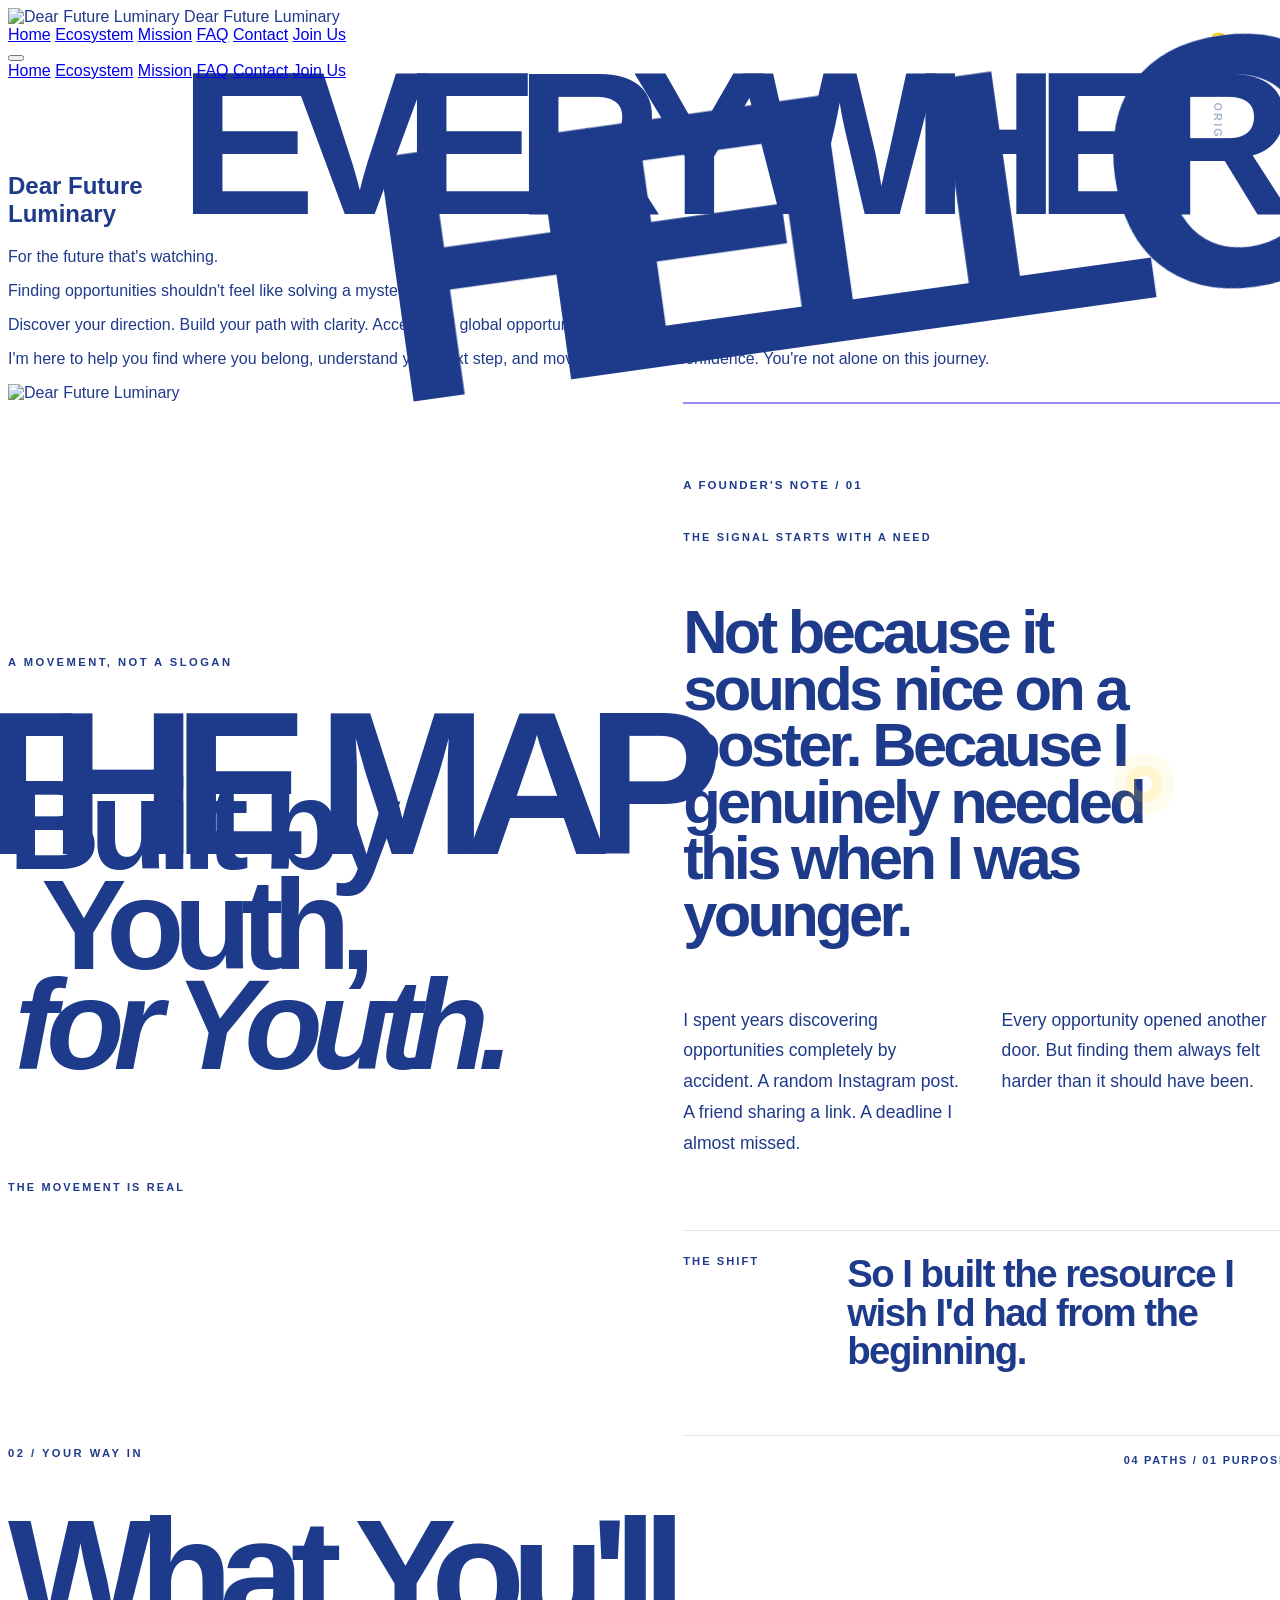
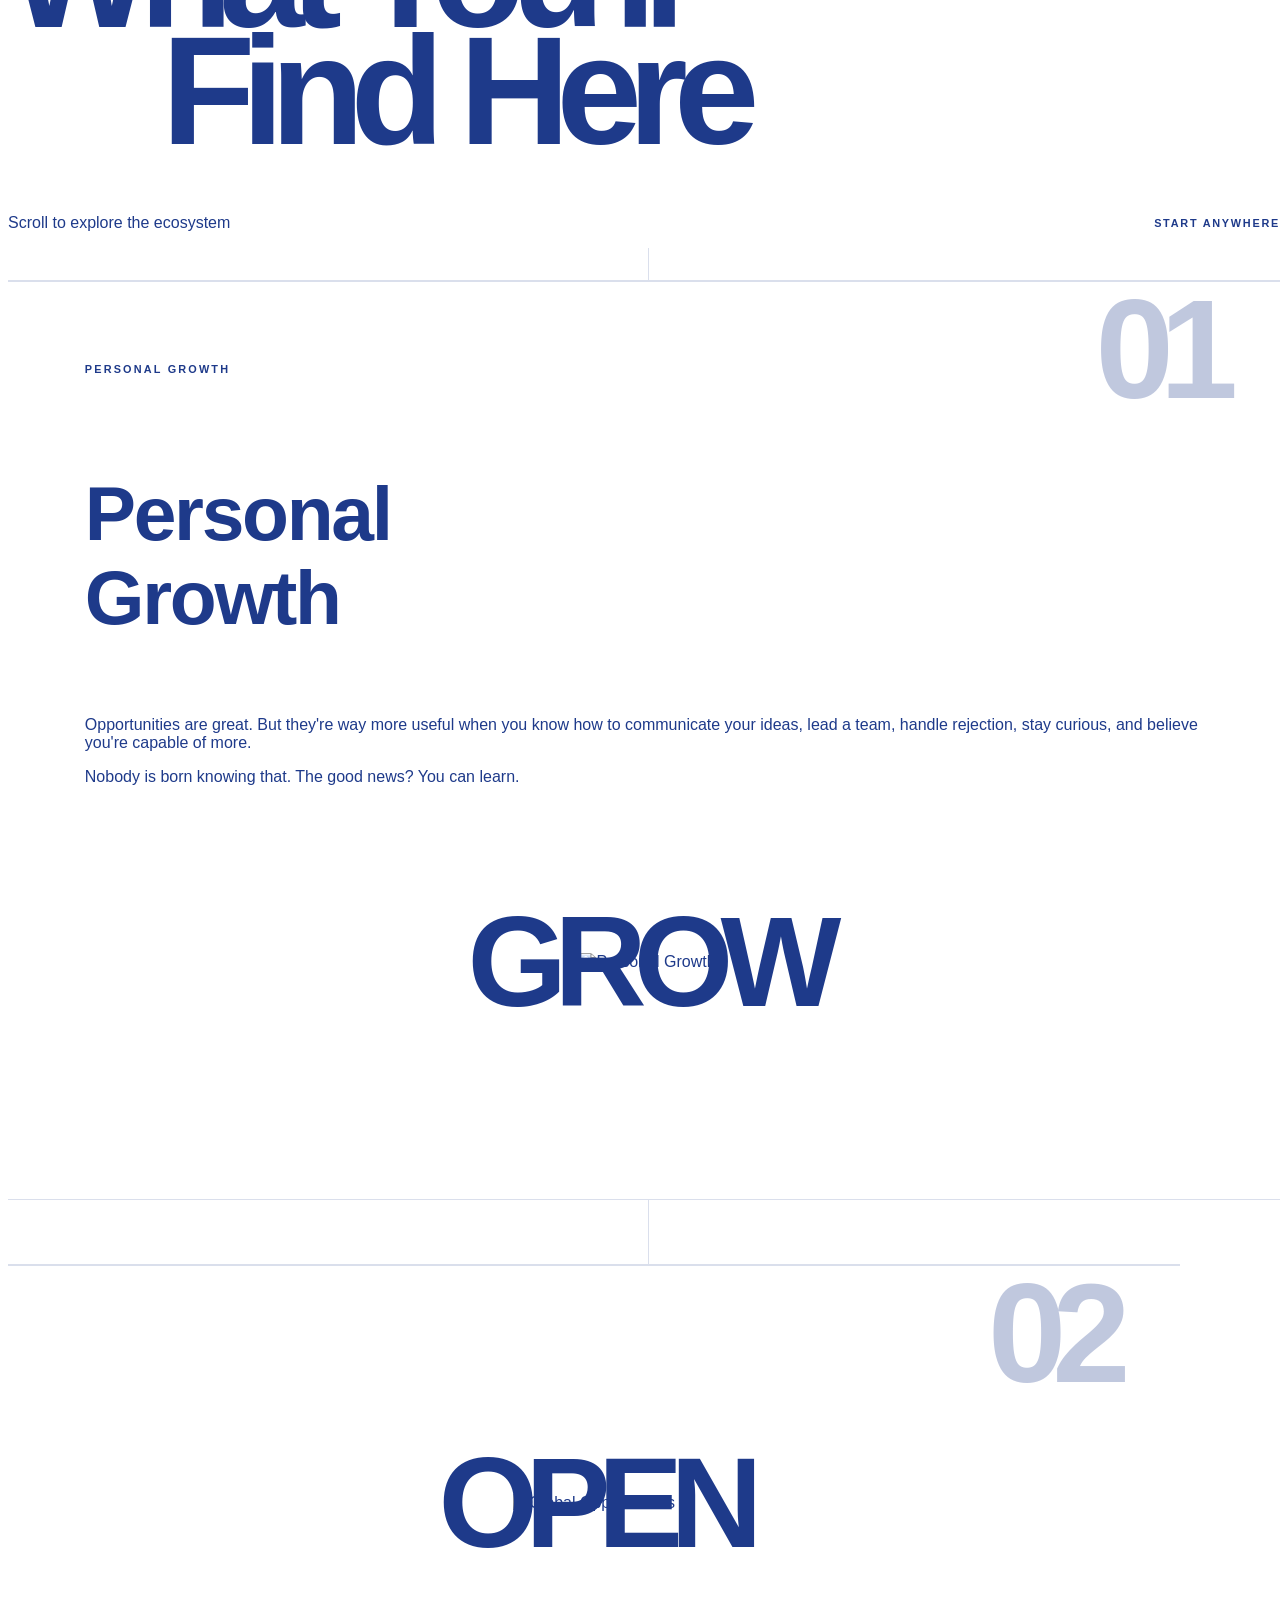
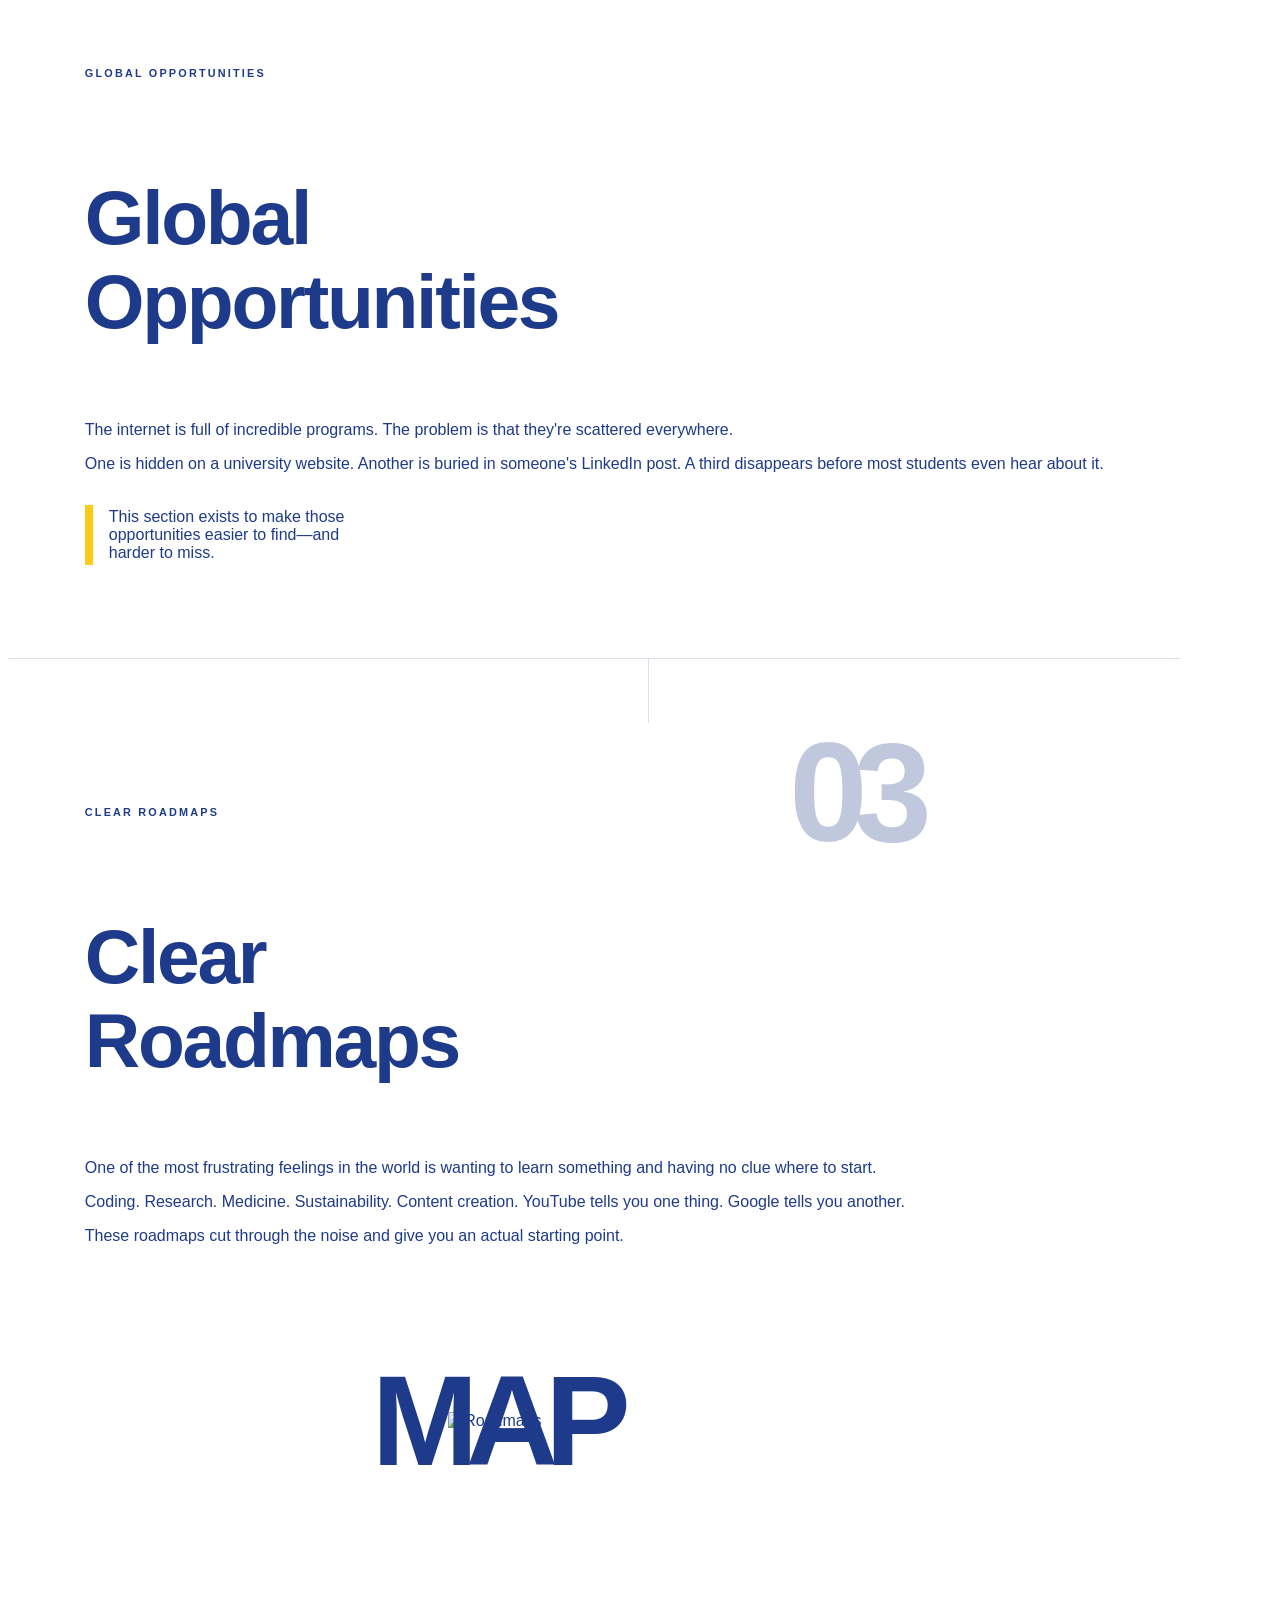
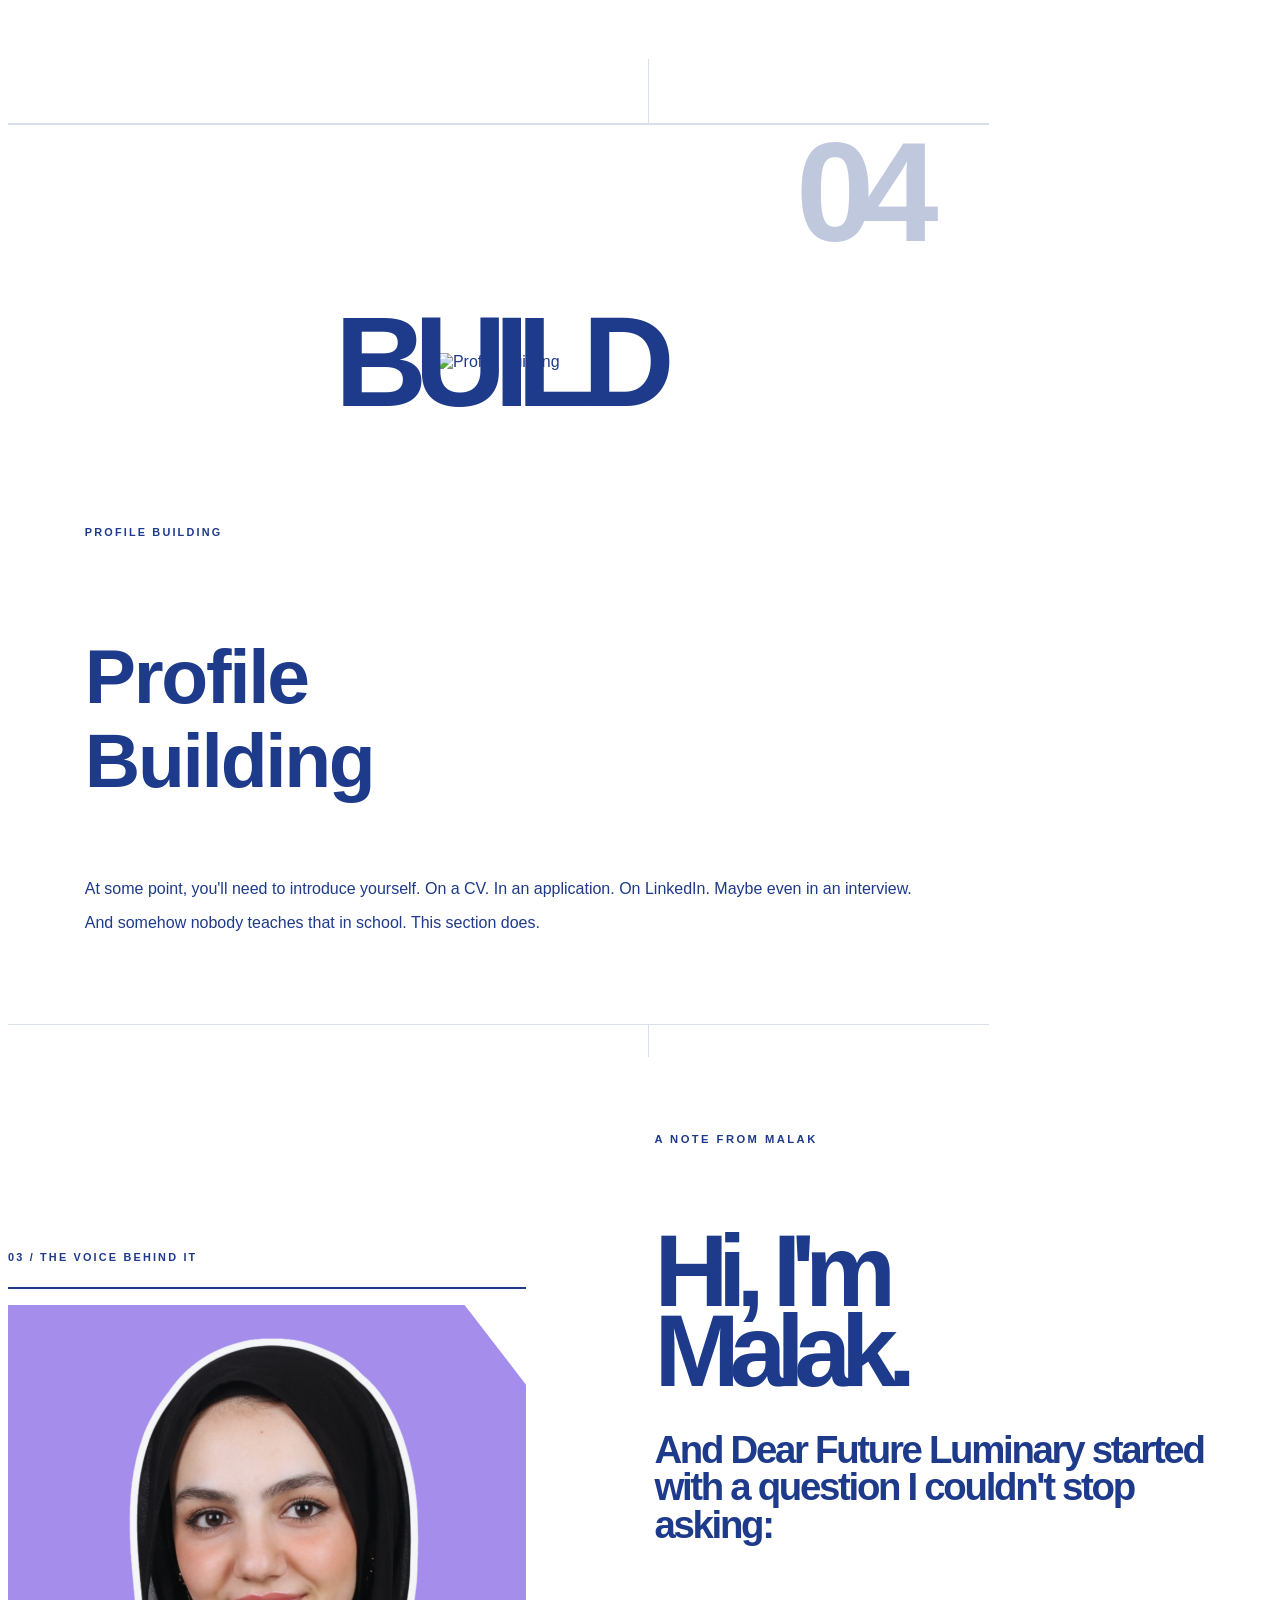
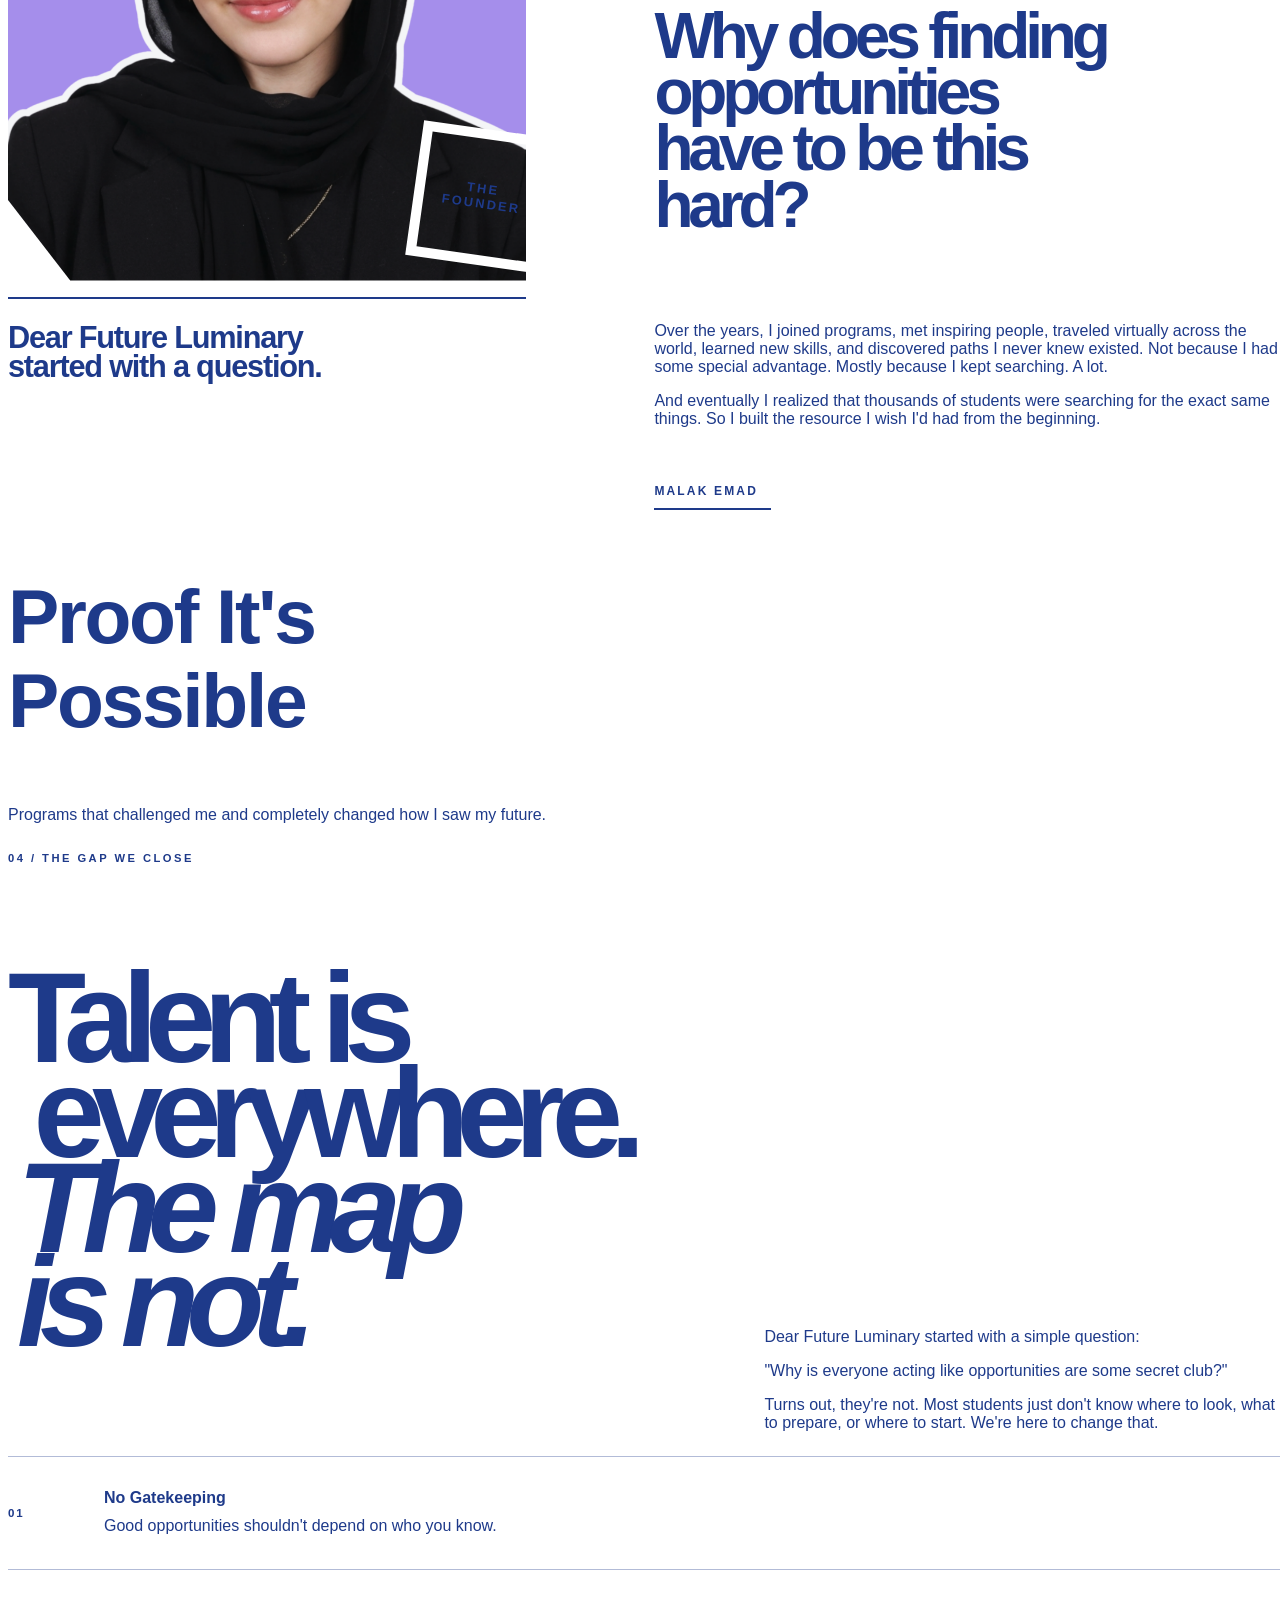
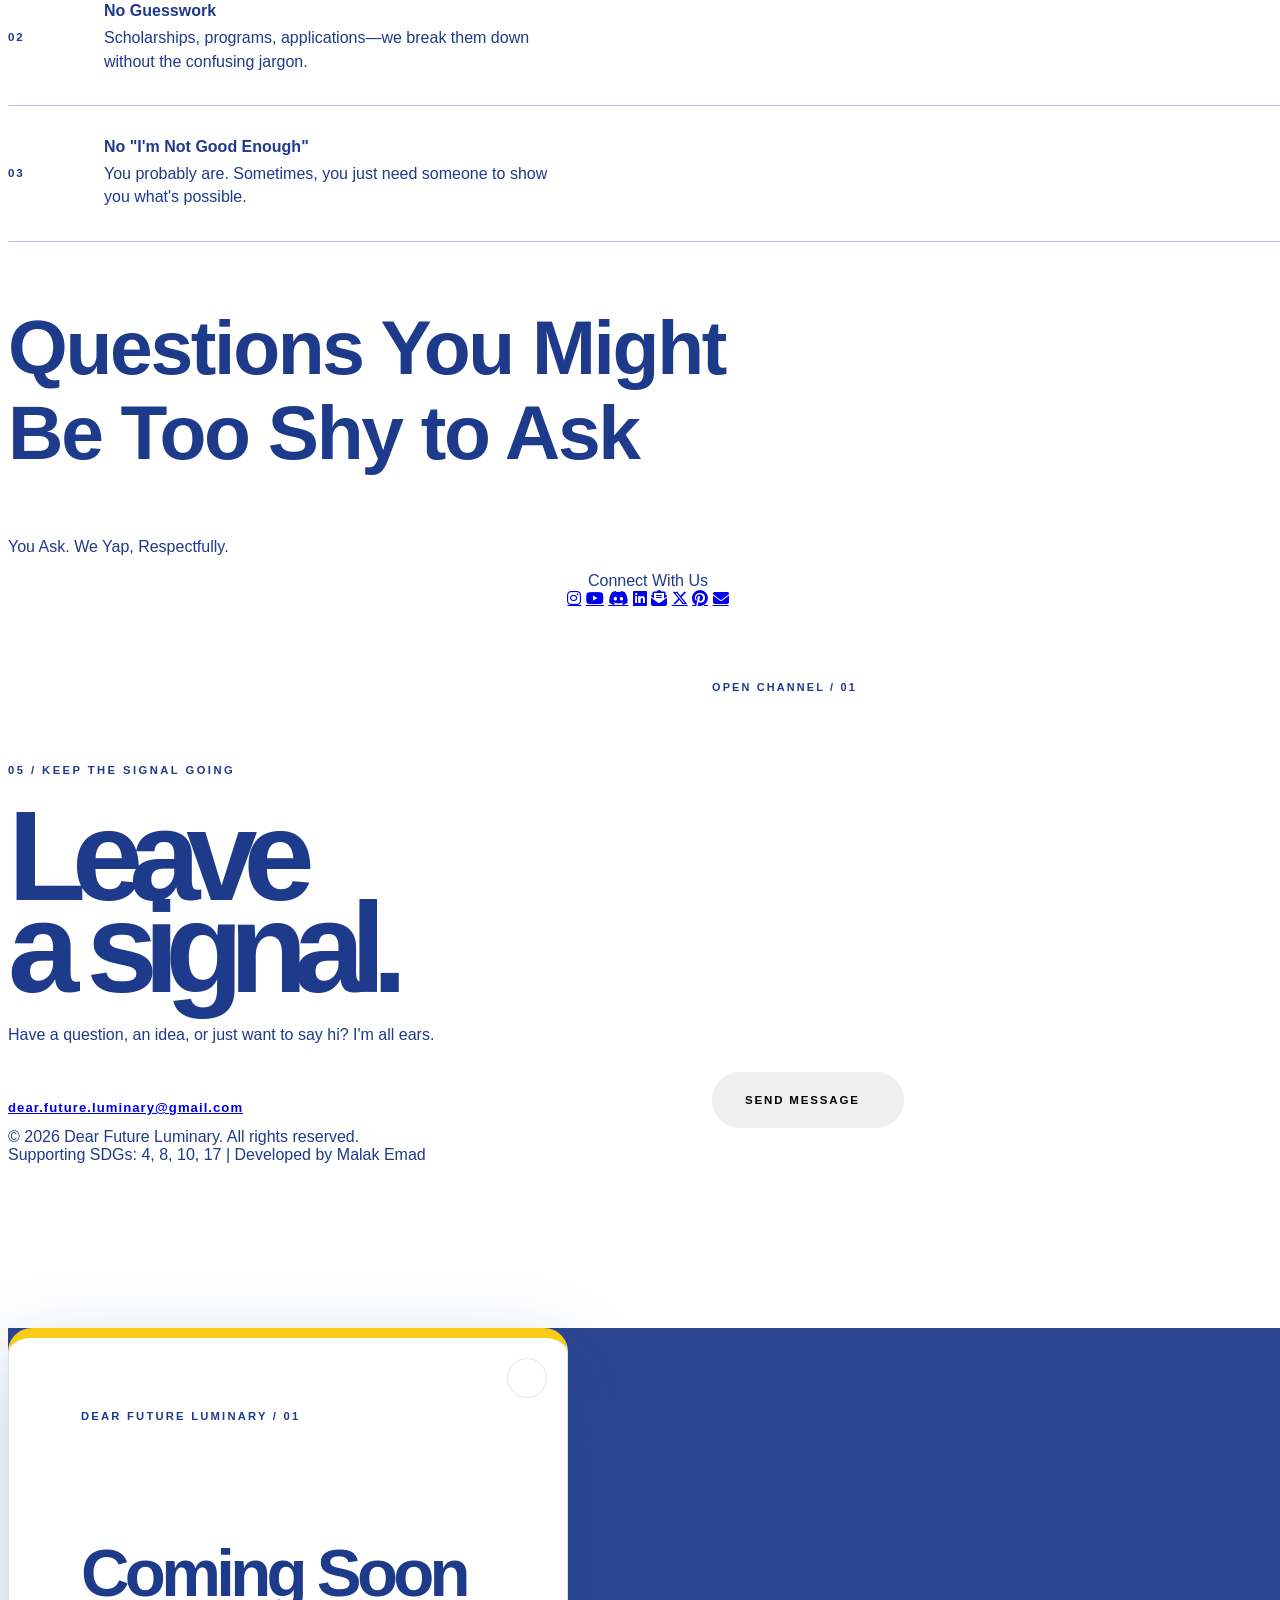
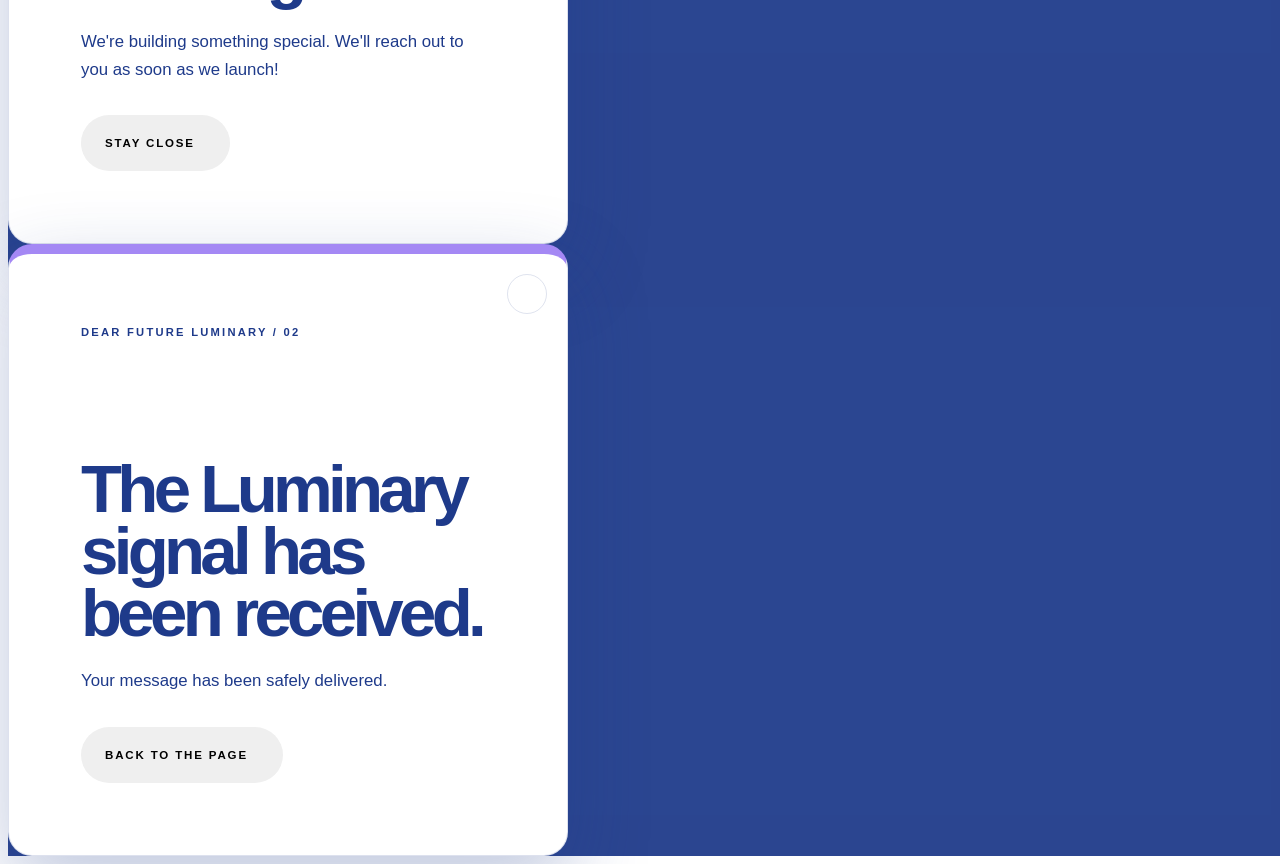
==== commit 5fa554c3: "Reimagine core sections with a distinctive wow effect" ====
--- a/index.html
+++ b/index.html
@@ -207,349 +207,186 @@
     </section>
 
     <!-- Built by Youth Section -->
-    <section
-      class="youth-section py-24 sm:py-40 px-4 sm:px-6 lg:px-8 bg-white relative overflow-hidden"
-    >
-      <div class="youth-section__rule"></div>
-      <div class="max-w-[1400px] mx-auto">
-        <div
-          class="grid lg:grid-cols-[0.9fr,1.1fr] gap-16 lg:gap-28 items-start"
-        >
-          <div class="youth-intro">
-            <p class="section-kicker text-[#a488f4]">
-              01 / The reason it exists
-            </p>
-            <h2 class="youth-title text-[#1e3a8a]">
-              Built by<br /><span class="text-[#a488f4]">Youth</span>,<br /><em
-                class="text-[#facc15]"
-                >for Youth.</em
-              >
-            </h2>
-            <p class="youth-note text-[#1e3a8a]/45">The Movement is Real</p>
-          </div>
-          <div class="youth-story">
-            <div class="youth-story__index text-[#1e3a8a]/35">
-              A founder's note
-            </div>
-            <p class="youth-story__lead text-[#1e3a8a]">
-              Not because it sounds nice on a poster. Because I genuinely needed
-              this when I was younger.
-            </p>
-            <div class="youth-story__body text-gray-500">
-              <p>
-                I spent years discovering opportunities completely by accident.
-                A random Instagram post. A friend sharing a link. A deadline I
-                almost missed.
-              </p>
-              <p>
-                Every opportunity opened another door. But finding them always
-                felt harder than it should have been.
-              </p>
-            </div>
-            <div class="youth-resolution">
-              <span class="text-[#facc15]">The shift</span>
-              <p class="text-[#1e3a8a]">
-                So I built the resource I wish I'd had from the beginning.
-              </p>
-            </div>
-          </div>
-        </div>
-      </div>
+    <section class="youth-section youth-section--signal py-24 sm:py-40 px-4 sm:px-6 lg:px-8 bg-white relative overflow-hidden reveal-on-scroll" data-reveal="left">
+        <div class="youth-corner-marker"><span>01</span><span>THE ORIGIN</span></div>
+        <div class="max-w-[1400px] mx-auto">
+            <div class="youth-stage">
+                <div class="youth-title-wrap">
+                    <p class="section-kicker text-[#a488f4]">A movement, not a slogan</p>
+                    <h2 class="youth-title youth-title--signal text-[#1e3a8a]">
+                        <span>Built by</span>
+                        <span class="text-[#a488f4]">Youth,</span>
+                        <span class="text-[#facc15]">for Youth.</span>
+                    </h2>
+                    <div class="youth-title-footnote">
+                        <span class="text-[#1e3a8a]">The Movement is Real</span>
+                        <span class="youth-footnote-line bg-[#1e3a8a]"></span>
+                    </div>
+                </div>
+                <div class="youth-story youth-story--signal">
+                    <div class="youth-story__index text-[#1e3a8a]/35">A founder's note / 01</div>
+                    <div class="youth-story__signal text-[#a488f4]">the signal starts with a need</div>
+                    <p class="youth-story__lead text-[#1e3a8a]">Not because it sounds nice on a poster. Because I genuinely needed this when I was younger.</p>
+                    <div class="youth-story__body text-gray-500">
+                        <p>I spent years discovering opportunities completely by accident. A random Instagram post. A friend sharing a link. A deadline I almost missed.</p>
+                        <p>Every opportunity opened another door. But finding them always felt harder than it should have been.</p>
+                    </div>
+                    <div class="youth-resolution youth-resolution--signal">
+                        <span class="text-[#facc15]">The shift</span>
+                        <p class="text-[#1e3a8a]">So I built the resource I wish I'd had from the beginning.</p>
+                    </div>
+                </div>
+            </div>
+        </div>
+        <div class="youth-signal-dot bg-[#facc15]"></div>
     </section>
 
     <!-- What You'll Find -->
-    <div
-      id="what-you-find"
-      class="bg-[#1e3a8a] rounded-t-[4rem] sm:rounded-t-[10rem] -mt-20 relative z-20 pb-24 sm:pb-32"
-    >
-      <div class="max-w-7xl mx-auto px-4 sm:px-6 lg:px-8 pt-24 sm:pt-48 mb-24">
-        <h2
-          class="text-responsive-huge font-black text-white leading-[0.85] tracking-tighter mb-12"
-        >
-          What You'll<br /><span class="text-[#facc15]">Find Here</span>
-        </h2>
-        <p
-          class="text-xl sm:text-2xl text-white/40 font-black uppercase tracking-[0.3em]"
-        >
-          Scroll to explore the ecosystem
-        </p>
-      </div>
-
-      <div class="space-y-32 sm:space-y-0">
-        <!-- Section 01: Personal Growth -->
-        <div id="find-01" class="find-item-wrapper px-4 sm:px-6 lg:px-8">
-          <div class="max-w-7xl mx-auto w-full">
-            <div
-              class="find-card group hover:scale-[1.02] transition-transform duration-700"
-            >
-              <div class="grid lg:grid-cols-2 gap-12 sm:gap-20 items-center">
-                <div class="order-2 lg:order-1 space-y-8 sm:space-y-12">
-                  <div>
-                    <span
-                      class="inline-block px-4 py-1 bg-[#a488f4]/10 text-[#a488f4] rounded-full text-xs font-black uppercase tracking-widest mb-6"
-                      >Step 01</span
-                    >
-                    <h3
-                      class="text-responsive-large font-black text-[#1e3a8a] uppercase leading-none tracking-tighter"
-                    >
-                      Personal<br />Growth
-                    </h3>
-                  </div>
-                  <div
-                    class="space-y-6 text-xl text-gray-600 font-medium leading-relaxed"
-                  >
-                    <p>
-                      Opportunities are great. But they're way more useful when
-                      you know how to communicate your ideas, lead a team,
-                      handle rejection, stay curious, and believe you're capable
-                      of more.
-                    </p>
-                    <p class="text-[#a488f4] font-black">
-                      Nobody is born knowing that. The good news? You can learn.
-                    </p>
-                  </div>
-                </div>
-                <div class="order-1 lg:order-2 relative">
-                  <div
-                    class="absolute inset-0 bg-[#a488f4]/5 rounded-full scale-150 blur-3xl"
-                  ></div>
-                  <img
-                    src="client/public/images/summer program.svg"
-                    alt="Personal Growth"
-                    class="w-full max-w-md mx-auto relative z-10 drop-shadow-2xl group-hover:rotate-3 transition-transform duration-700"
-                  />
-                </div>
-              </div>
-            </div>
-          </div>
-        </div>
-
-        <!-- Section 02: Global Opportunities -->
-        <div id="find-02" class="find-item-wrapper px-4 sm:px-6 lg:px-8">
-          <div class="max-w-7xl mx-auto w-full">
-            <div
-              class="find-card group hover:scale-[1.02] transition-transform duration-700 border-2 border-[#facc15]/20"
-            >
-              <div class="grid lg:grid-cols-2 gap-12 sm:gap-20 items-center">
-                <div class="relative">
-                  <div
-                    class="absolute inset-0 bg-[#facc15]/5 rounded-full scale-150 blur-3xl"
-                  ></div>
-                  <img
-                    src="client/public/images/Teams.svg"
-                    alt="Global Opportunities"
-                    class="w-full max-w-md mx-auto relative z-10 drop-shadow-2xl group-hover:-rotate-3 transition-transform duration-700"
-                  />
-                </div>
-                <div class="space-y-8 sm:space-y-12">
-                  <div>
-                    <span
-                      class="inline-block px-4 py-1 bg-[#facc15]/10 text-[#facc15] rounded-full text-xs font-black uppercase tracking-widest mb-6"
-                      >Step 02</span
-                    >
-                    <h3
-                      class="text-responsive-large font-black text-[#1e3a8a] uppercase leading-none tracking-tighter"
-                    >
-                      Global<br />Opportunities
-                    </h3>
-                  </div>
-                  <div
-                    class="space-y-6 text-xl text-gray-600 font-medium leading-relaxed"
-                  >
-                    <p>
-                      The internet is full of incredible programs. The problem
-                      is that they're scattered everywhere.
-                    </p>
-                    <p>
-                      One is hidden on a university website. Another is buried
-                      in someone's LinkedIn post. A third disappears before most
-                      students even hear about it.
-                    </p>
-                    <p
-                      class="text-[#facc15] font-black bg-[#1e3a8a] px-4 py-2 inline-block rounded-lg"
-                    >
-                      This section exists to make those opportunities easier to
-                      find—and harder to miss.
-                    </p>
-                  </div>
-                </div>
-              </div>
-            </div>
-          </div>
-        </div>
-
-        <!-- Section 03: Clear Roadmaps -->
-        <div id="find-03" class="find-item-wrapper px-4 sm:px-6 lg:px-8">
-          <div class="max-w-7xl mx-auto w-full">
-            <div
-              class="find-card group hover:scale-[1.02] transition-transform duration-700 bg-[#a488f4] text-white"
-            >
-              <div class="grid lg:grid-cols-2 gap-12 sm:gap-20 items-center">
-                <div class="order-2 lg:order-1 space-y-8 sm:space-y-12">
-                  <div>
-                    <span
-                      class="inline-block px-4 py-1 bg-white/20 text-white rounded-full text-xs font-black uppercase tracking-widest mb-6"
-                      >Step 03</span
-                    >
-                    <h3
-                      class="text-responsive-large font-black text-white uppercase leading-none tracking-tighter"
-                    >
-                      Clear<br />Roadmaps
-                    </h3>
-                  </div>
-                  <div
-                    class="space-y-6 text-xl text-white/80 font-medium leading-relaxed"
-                  >
-                    <p>
-                      One of the most frustrating feelings in the world is
-                      wanting to learn something and having no clue where to
-                      start.
-                    </p>
-                    <p>
-                      Coding. Research. Medicine. Sustainability. Content
-                      creation. YouTube tells you one thing. Google tells you
-                      another.
-                    </p>
-                    <p
-                      class="text-white font-black underline decoration-[#facc15] decoration-4 underline-offset-8"
-                    >
-                      These roadmaps cut through the noise and give you an
-                      actual starting point.
-                    </p>
-                  </div>
-                </div>
-                <div class="order-1 lg:order-2 relative">
-                  <div
-                    class="absolute inset-0 bg-white/10 rounded-full scale-150 blur-3xl"
-                  ></div>
-                  <img
-                    src="client/public/images/road map.svg"
-                    alt="Roadmaps"
-                    class="w-full max-w-md mx-auto relative z-10 drop-shadow-2xl group-hover:scale-110 transition-transform duration-700"
-                  />
-                </div>
-              </div>
-            </div>
-          </div>
-        </div>
-
-        <!-- Section 04: Profile Building -->
-        <div id="find-04" class="find-item-wrapper px-4 sm:px-6 lg:px-8">
-          <div class="max-w-7xl mx-auto w-full">
-            <div
-              class="find-card group hover:scale-[1.02] transition-transform duration-700 border-b-8 border-[#1e3a8a]"
-            >
-              <div class="grid lg:grid-cols-2 gap-12 sm:gap-20 items-center">
-                <div class="relative">
-                  <div
-                    class="absolute inset-0 bg-[#1e3a8a]/5 rounded-full scale-150 blur-3xl"
-                  ></div>
-                  <img
-                    src="client/public/images/Personal Profile.svg"
-                    alt="Profile Building"
-                    class="w-full max-w-md mx-auto relative z-10 drop-shadow-2xl group-hover:translate-y-4 transition-transform duration-700"
-                  />
-                </div>
-                <div class="space-y-8 sm:space-y-12">
-                  <div>
-                    <span
-                      class="inline-block px-4 py-1 bg-[#1e3a8a]/10 text-[#1e3a8a] rounded-full text-xs font-black uppercase tracking-widest mb-6"
-                      >Step 04</span
-                    >
-                    <h3
-                      class="text-responsive-large font-black text-[#1e3a8a] uppercase leading-none tracking-tighter"
-                    >
-                      Profile<br />Building
-                    </h3>
-                  </div>
-                  <div
-                    class="space-y-6 text-xl text-gray-600 font-medium leading-relaxed"
-                  >
-                    <p>
-                      At some point, you'll need to introduce yourself. On a CV.
-                      In an application. On LinkedIn. Maybe even in an
-                      interview.
-                    </p>
-                    <p class="text-[#1e3a8a] font-black italic">
-                      And somehow nobody teaches that in school. This section
-                      does.
-                    </p>
-                  </div>
-                </div>
-              </div>
-            </div>
-          </div>
-        </div>
-      </div>
+    <div id="what-you-find" class="ecosystem-section bg-white relative z-20 pb-24 sm:pb-40 reveal-on-scroll" data-reveal="up">
+        <div class="ecosystem-header max-w-[1400px] mx-auto px-4 sm:px-6 lg:px-8 pt-24 sm:pt-40 pb-20">
+            <div class="ecosystem-header__top">
+                <p class="section-kicker text-[#a488f4]">02 / Your way in</p>
+                <div class="ecosystem-header__index text-[#1e3a8a]/35">04 paths / 01 purpose</div>
+            </div>
+            <h2 class="ecosystem-title text-[#1e3a8a]"><span>What You'll</span><span class="text-[#a488f4]">Find Here</span></h2>
+            <div class="ecosystem-header__bottom">
+                <p class="text-lg sm:text-xl text-[#1e3a8a]/55 font-bold">Scroll to explore the ecosystem</p>
+                <span class="ecosystem-scroll-mark text-[#1e3a8a]">Start anywhere <i data-lucide="arrow-down-right"></i></span>
+            </div>
+        </div>
+
+        <div class="ecosystem-path">
+            <!-- Section 01: Personal Growth -->
+            <div id="find-01" class="find-item-wrapper ecosystem-step ecosystem-step--purple px-4 sm:px-6 lg:px-8 reveal-on-scroll" data-reveal="right">
+                <div class="max-w-[1400px] mx-auto w-full">
+                    <div class="find-card ecosystem-panel">
+                        <div class="ecosystem-step-number text-[#a488f4]">01</div>
+                        <div class="grid lg:grid-cols-2 gap-12 sm:gap-20 items-center">
+                            <div class="order-2 lg:order-1 space-y-8 sm:space-y-12">
+                                <div>
+                                    <span class="ecosystem-label text-[#a488f4]">Personal Growth</span>
+                                    <h3 class="text-responsive-large font-black text-[#1e3a8a] uppercase leading-none tracking-tighter">Personal<br>Growth</h3>
+                                </div>
+                                <div class="space-y-6 text-xl text-gray-600 font-medium leading-relaxed">
+                                    <p>Opportunities are great. But they're way more useful when you know how to communicate your ideas, lead a team, handle rejection, stay curious, and believe you're capable of more.</p>
+                                    <p class="text-[#a488f4] font-black">Nobody is born knowing that. The good news? You can learn.</p>
+                                </div>
+                            </div>
+                            <div class="ecosystem-art order-1 lg:order-2">
+                                <span class="ecosystem-art__word text-[#a488f4]">GROW</span>
+                                <img src="client/public/images/summer program.svg" alt="Personal Growth" class="w-full max-w-md mx-auto relative z-10 ecosystem-image" />
+                            </div>
+                        </div>
+                    </div>
+                </div>
+            </div>
+
+            <!-- Section 02: Global Opportunities -->
+            <div id="find-02" class="find-item-wrapper ecosystem-step ecosystem-step--yellow px-4 sm:px-6 lg:px-8 reveal-on-scroll" data-reveal="left">
+                <div class="max-w-[1400px] mx-auto w-full">
+                    <div class="find-card ecosystem-panel">
+                        <div class="ecosystem-step-number text-[#facc15]">02</div>
+                        <div class="grid lg:grid-cols-2 gap-12 sm:gap-20 items-center">
+                            <div class="ecosystem-art">
+                                <span class="ecosystem-art__word text-[#facc15]">OPEN</span>
+                                <img src="client/public/images/Teams.svg" alt="Global Opportunities" class="w-full max-w-md mx-auto relative z-10 ecosystem-image" />
+                            </div>
+                            <div class="space-y-8 sm:space-y-12">
+                                <div>
+                                    <span class="ecosystem-label text-[#facc15]">Global Opportunities</span>
+                                    <h3 class="text-responsive-large font-black text-[#1e3a8a] uppercase leading-none tracking-tighter">Global<br>Opportunities</h3>
+                                </div>
+                                <div class="space-y-6 text-xl text-gray-600 font-medium leading-relaxed">
+                                    <p>The internet is full of incredible programs. The problem is that they're scattered everywhere.</p>
+                                    <p>One is hidden on a university website. Another is buried in someone's LinkedIn post. A third disappears before most students even hear about it.</p>
+                                    <p class="ecosystem-highlight text-[#1e3a8a]">This section exists to make those opportunities easier to find—and harder to miss.</p>
+                                </div>
+                            </div>
+                        </div>
+                    </div>
+                </div>
+            </div>
+
+            <!-- Section 03: Clear Roadmaps -->
+            <div id="find-03" class="find-item-wrapper ecosystem-step ecosystem-step--blue px-4 sm:px-6 lg:px-8 reveal-on-scroll" data-reveal="right">
+                <div class="max-w-[1400px] mx-auto w-full">
+                    <div class="find-card ecosystem-panel ecosystem-panel--blue bg-[#1e3a8a] text-white">
+                        <div class="ecosystem-step-number text-[#facc15]">03</div>
+                        <div class="grid lg:grid-cols-2 gap-12 sm:gap-20 items-center">
+                            <div class="order-2 lg:order-1 space-y-8 sm:space-y-12">
+                                <div>
+                                    <span class="ecosystem-label text-[#facc15]">Clear Roadmaps</span>
+                                    <h3 class="text-responsive-large font-black text-white uppercase leading-none tracking-tighter">Clear<br>Roadmaps</h3>
+                                </div>
+                                <div class="space-y-6 text-xl text-white/80 font-medium leading-relaxed">
+                                    <p>One of the most frustrating feelings in the world is wanting to learn something and having no clue where to start.</p>
+                                    <p>Coding. Research. Medicine. Sustainability. Content creation. YouTube tells you one thing. Google tells you another.</p>
+                                    <p class="text-white font-black underline decoration-[#facc15] decoration-4 underline-offset-8">These roadmaps cut through the noise and give you an actual starting point.</p>
+                                </div>
+                            </div>
+                            <div class="ecosystem-art order-1 lg:order-2">
+                                <span class="ecosystem-art__word text-white/15">MAP</span>
+                                <img src="client/public/images/road map.svg" alt="Roadmaps" class="w-full max-w-md mx-auto relative z-10 ecosystem-image" />
+                            </div>
+                        </div>
+                    </div>
+                </div>
+            </div>
+
+            <!-- Section 04: Profile Building -->
+            <div id="find-04" class="find-item-wrapper ecosystem-step ecosystem-step--dark px-4 sm:px-6 lg:px-8 reveal-on-scroll" data-reveal="left">
+                <div class="max-w-[1400px] mx-auto w-full">
+                    <div class="find-card ecosystem-panel">
+                        <div class="ecosystem-step-number text-[#1e3a8a]">04</div>
+                        <div class="grid lg:grid-cols-2 gap-12 sm:gap-20 items-center">
+                            <div class="ecosystem-art">
+                                <span class="ecosystem-art__word text-[#1e3a8a]/10">BUILD</span>
+                                <img src="client/public/images/Personal Profile.svg" alt="Profile Building" class="w-full max-w-md mx-auto relative z-10 ecosystem-image" />
+                            </div>
+                            <div class="space-y-8 sm:space-y-12">
+                                <div>
+                                    <span class="ecosystem-label text-[#1e3a8a]">Profile Building</span>
+                                    <h3 class="text-responsive-large font-black text-[#1e3a8a] uppercase leading-none tracking-tighter">Profile<br>Building</h3>
+                                </div>
+                                <div class="space-y-6 text-xl text-gray-600 font-medium leading-relaxed">
+                                    <p>At some point, you'll need to introduce yourself. On a CV. In an application. On LinkedIn. Maybe even in an interview.</p>
+                                    <p class="text-[#1e3a8a] font-black italic">And somehow nobody teaches that in school. This section does.</p>
+                                </div>
+                            </div>
+                        </div>
+                    </div>
+                </div>
+            </div>
+        </div>
     </div>
 
     <!-- Meet The Founder -->
-    <section
-      id="founder"
-      class="py-24 sm:py-48 px-4 sm:px-6 lg:px-8 bg-white overflow-hidden"
-    >
-      <div class="max-w-7xl mx-auto">
-        <div class="grid lg:grid-cols-2 gap-16 sm:gap-32 items-center">
-          <div class="relative group">
-            <div
-              class="relative bg-[#f8f9fa] rounded-[4rem] overflow-hidden shadow-2xl border border-[#1e3a8a]/5 transition-all duration-700 group-hover:scale-[0.98]"
-            >
-              <img
-                src="client/public/images/our-founder.png"
-                alt="Malak Emad"
-                class="w-full h-auto block transition-all duration-1000"
-              />
-            </div>
-            <div
-              class="absolute -bottom-10 -right-10 w-48 h-48 bg-[#facc15] rounded-full z-20 flex items-center justify-center shadow-2xl border-[16px] border-white group-hover:scale-110 transition-transform duration-500"
-            >
-              <span
-                class="text-[#1e3a8a] font-black text-base text-center leading-tight uppercase tracking-widest"
-                >The<br />Founder</span
-              >
-            </div>
-          </div>
-
-          <div class="space-y-12 pt-12">
-            <div class="space-y-6">
-              <h2
-                class="text-responsive-large font-black text-[#1e3a8a] leading-none tracking-tighter"
-              >
-                Hi, I'm<br />Malak.
-              </h2>
-              <div class="space-y-6">
-                <p
-                  class="text-2xl font-black text-[#a488f4] italic leading-tight"
-                >
-                  And Dear Future Luminary started with a question I couldn't
-                  stop asking:
-                </p>
-                <p
-                  class="text-4xl sm:text-6xl font-black text-[#1e3a8a] leading-[0.9] tracking-tighter"
-                >
-                  Why does finding opportunities have to be this hard?
-                </p>
-              </div>
-            </div>
-            <div class="h-3 w-40 bg-[#facc15] rounded-full"></div>
-            <div
-              class="space-y-8 text-xl text-gray-500 font-medium leading-relaxed"
-            >
-              <p>
-                Over the years, I joined programs, met inspiring people,
-                traveled virtually across the world, learned new skills, and
-                discovered paths I never knew existed. Not because I had some
-                special advantage. Mostly because I kept searching. A lot.
-              </p>
-              <p class="text-[#1e3a8a] font-black">
-                And eventually I realized that thousands of students were
-                searching for the exact same things. So I built the resource I
-                wish I'd had from the beginning.
-              </p>
-            </div>
-          </div>
-        </div>
-      </div>
+    <section id="founder" class="founder-section py-24 sm:py-40 px-4 sm:px-6 lg:px-8 bg-white overflow-hidden reveal-on-scroll" data-reveal="up">
+        <div class="max-w-[1400px] mx-auto">
+            <div class="founder-grid">
+                <div class="founder-visual">
+                    <div class="founder-visual__index text-[#1e3a8a]/35">03 / The voice behind it</div>
+                    <div class="founder-visual__frame">
+                        <img src="client/public/images/our-founder.png" alt="Malak Emad" class="founder-portrait" />
+                        <div class="founder-visual__stamp bg-[#facc15] text-[#1e3a8a]">The<br>Founder</div>
+                    </div>
+                    <div class="founder-visual__caption text-[#1e3a8a]">Dear Future Luminary<br><span class="text-[#a488f4]">started with a question.</span></div>
+                </div>
+
+                <div class="founder-copy">
+                    <p class="section-kicker text-[#a488f4]">A note from Malak</p>
+                    <h2 class="founder-title text-[#1e3a8a]">Hi, I'm<br><span class="text-[#a488f4]">Malak.</span></h2>
+                    <p class="founder-question text-[#1e3a8a]">And Dear Future Luminary started with a question I couldn't stop asking:</p>
+                    <p class="founder-quote text-[#1e3a8a]">Why does finding opportunities have to be this hard?</p>
+                    <div class="founder-rule bg-[#facc15]"></div>
+                    <div class="space-y-8 text-xl text-gray-500 font-medium leading-relaxed">
+                        <p>Over the years, I joined programs, met inspiring people, traveled virtually across the world, learned new skills, and discovered paths I never knew existed. Not because I had some special advantage. Mostly because I kept searching. A lot.</p>
+                        <p class="text-[#1e3a8a] font-black">And eventually I realized that thousands of students were searching for the exact same things. So I built the resource I wish I'd had from the beginning.</p>
+                    </div>
+                    <div class="founder-signature text-[#1e3a8a]"><span>Malak Emad</span><i data-lucide="arrow-up-right"></i></div>
+                </div>
+            </div>
+        </div>
     </section>
 
     <!-- Proof It's Possible - CONTINUOUS CAROUSEL -->
@@ -587,97 +424,27 @@
     </section>
 
     <!-- Mission Section -->
-    <section
-      id="mission"
-      class="mission-section py-24 sm:py-40 px-4 sm:px-6 lg:px-8 bg-[#facc15] relative overflow-hidden"
-    >
-      <div class="max-w-[1400px] mx-auto relative z-10">
-        <div
-          class="mission-heading grid lg:grid-cols-[1.1fr,0.9fr] gap-12 lg:gap-24 items-end"
-        >
-          <div>
-            <p class="section-kicker text-[#1e3a8a]/55">
-              02 / The gap we close
-            </p>
-            <h2
-              class="text-responsive-huge font-black text-[#1e3a8a] leading-[0.8] tracking-tighter"
-            >
-              Talent is<br />everywhere.<br /><span class="text-white"
-                >The map is not.</span
-              >
-            </h2>
-          </div>
-          <div class="mission-statement">
-            <p
-              class="text-2xl sm:text-3xl font-black text-[#1e3a8a] leading-tight"
-            >
-              Dear Future Luminary started with a simple question:
-            </p>
-            <p
-              class="text-3xl sm:text-4xl font-black text-white italic leading-none tracking-tight mt-6"
-            >
-              "Why is everyone acting like opportunities are some secret club?"
-            </p>
-            <p class="text-xl text-[#1e3a8a] font-bold leading-relaxed mt-8">
-              Turns out, they're not. Most students just don't know where to
-              look, what to prepare, or where to start. We're here to change
-              that.
-            </p>
-          </div>
-        </div>
-        <div class="mission-list mt-20 lg:mt-28">
-          <div class="mission-row">
-            <span class="mission-row__number text-[#1e3a8a]/45">01</span>
-            <div>
-              <h4
-                class="text-3xl font-black text-[#1e3a8a] uppercase tracking-tighter"
-              >
-                No Gatekeeping
-              </h4>
-              <p class="text-lg text-[#1e3a8a]/70 font-bold">
-                Good opportunities shouldn't depend on who you know.
-              </p>
-            </div>
-            <i
-              data-lucide="unlock"
-              class="mission-row__icon text-[#a488f4]"
-            ></i>
-          </div>
-          <div class="mission-row">
-            <span class="mission-row__number text-[#1e3a8a]/45">02</span>
-            <div>
-              <h4
-                class="text-3xl font-black text-[#1e3a8a] uppercase tracking-tighter"
-              >
-                No Guesswork
-              </h4>
-              <p class="text-lg text-[#1e3a8a]/70 font-bold">
-                Scholarships, programs, applications—we break them down without
-                the confusing jargon.
-              </p>
-            </div>
-            <i data-lucide="map" class="mission-row__icon text-[#1e3a8a]"></i>
-          </div>
-          <div class="mission-row">
-            <span class="mission-row__number text-[#1e3a8a]/45">03</span>
-            <div>
-              <h4
-                class="text-3xl font-black text-[#1e3a8a] uppercase tracking-tighter"
-              >
-                No "I'm Not Good Enough"
-              </h4>
-              <p class="text-lg text-[#1e3a8a]/70 font-bold">
-                You probably are. Sometimes, you just need someone to show you
-                what's possible.
-              </p>
-            </div>
-            <i
-              data-lucide="check-circle"
-              class="mission-row__icon text-[#1e3a8a]"
-            ></i>
-          </div>
-        </div>
-      </div>
+    <section id="mission" class="mission-section mission-section--wow py-24 sm:py-40 px-4 sm:px-6 lg:px-8 bg-[#facc15] relative overflow-hidden reveal-on-scroll" data-reveal="up">
+        <div class="mission-echo mission-echo--one text-[#1e3a8a]/10">EVERYWHERE</div>
+        <div class="mission-echo mission-echo--two text-white/35">THE MAP</div>
+        <div class="max-w-[1400px] mx-auto relative z-10">
+            <div class="mission-heading mission-heading--wow">
+                <div>
+                    <p class="section-kicker text-[#1e3a8a]/55">04 / The gap we close</p>
+                    <h2 class="mission-hero-type text-[#1e3a8a]"><span>Talent is</span><span>everywhere.</span><span class="text-white">The map is not.</span></h2>
+                </div>
+                <div class="mission-statement mission-statement--wow">
+                    <p class="text-2xl sm:text-3xl font-black text-[#1e3a8a] leading-tight">Dear Future Luminary started with a simple question:</p>
+                    <p class="text-3xl sm:text-4xl font-black text-white italic leading-none tracking-tight mt-6">"Why is everyone acting like opportunities are some secret club?"</p>
+                    <p class="text-xl text-[#1e3a8a] font-bold leading-relaxed mt-8">Turns out, they're not. Most students just don't know where to look, what to prepare, or where to start. We're here to change that.</p>
+                </div>
+            </div>
+            <div class="mission-list mission-list--wow mt-20 lg:mt-28">
+                <div class="mission-row"><span class="mission-row__number text-[#1e3a8a]/45">01</span><div><h4 class="text-3xl font-black text-[#1e3a8a] uppercase tracking-tighter">No Gatekeeping</h4><p class="text-lg text-[#1e3a8a]/70 font-bold">Good opportunities shouldn't depend on who you know.</p></div><i data-lucide="unlock" class="mission-row__icon text-[#a488f4]"></i></div>
+                <div class="mission-row"><span class="mission-row__number text-[#1e3a8a]/45">02</span><div><h4 class="text-3xl font-black text-[#1e3a8a] uppercase tracking-tighter">No Guesswork</h4><p class="text-lg text-[#1e3a8a]/70 font-bold">Scholarships, programs, applications—we break them down without the confusing jargon.</p></div><i data-lucide="map" class="mission-row__icon text-[#1e3a8a]"></i></div>
+                <div class="mission-row"><span class="mission-row__number text-[#1e3a8a]/45">03</span><div><h4 class="text-3xl font-black text-[#1e3a8a] uppercase tracking-tighter">No "I'm Not Good Enough"</h4><p class="text-lg text-[#1e3a8a]/70 font-bold">You probably are. Sometimes, you just need someone to show you what's possible.</p></div><i data-lucide="check-circle" class="mission-row__icon text-[#1e3a8a]"></i></div>
+            </div>
+        </div>
     </section>
 
     <!-- FAQ Section -->
@@ -785,88 +552,32 @@
     </div>
 
     <!-- Footer -->
-    <footer
-      id="contact"
-      class="footer-section bg-[#a488f4] pt-24 pb-16 px-4 sm:px-6 lg:px-8 text-white relative overflow-hidden"
-    >
-      <div class="max-w-7xl mx-auto">
-        <div
-          class="footer-contact-grid mb-16 grid lg:grid-cols-2 gap-16 lg:gap-28 items-start"
-        >
-          <div class="footer-intro">
-            <p class="section-kicker text-[#facc15]">
-              03 / Keep the signal going
-            </p>
-            <h4
-              class="text-4xl sm:text-6xl font-black text-white mb-6 tracking-tighter"
-            >
-              Let's Talk.
-            </h4>
-            <p
-              class="text-lg sm:text-xl text-white/80 leading-relaxed mb-8 max-w-md"
-            >
-              Have a question, an idea, or just want to say hi? I'm all ears.
-            </p>
-            <div class="flex items-center gap-4 text-[#facc15]">
-              <i data-lucide="sparkles" class="w-6 h-6"></i
-              ><span class="font-black uppercase tracking-[0.2em] text-xs"
-                >Always checking my inbox</span
-              >
-            </div>
-          </div>
-          <div class="footer-form-wrap w-full max-w-xl lg:ml-auto">
-            <form
-              id="contactForm"
-              action="https://formspree.io/f/xqaqankn"
-              method="POST"
-              onsubmit="handleContactSubmit(event)"
-              class="contact-form"
-            >
-              <label class="form-field"
-                ><span>Name</span
-                ><input
-                  type="text"
-                  name="name"
-                  placeholder="Your name"
-                  required
-              /></label>
-              <label class="form-field"
-                ><span>Email</span
-                ><input
-                  type="email"
-                  name="email"
-                  placeholder="you@example.com"
-                  required
-              /></label>
-              <label class="form-field"
-                ><span>Message</span
-                ><textarea
-                  name="message"
-                  placeholder="What are you thinking about?"
-                  rows="3"
-                  required
-                ></textarea>
-              </label>
-              <button
-                type="submit"
-                class="form-submit bg-[#facc15] text-[#1e3a8a]"
-              >
-                Send Message
-                <i data-lucide="arrow-up-right" class="w-5 h-5"></i>
-              </button>
-            </form>
-          </div>
-        </div>
-
-        <div
-          class="footer-meta border-t border-white/20 pt-8 flex flex-col sm:flex-row items-center justify-between gap-6 text-xs font-bold text-white/60 uppercase tracking-widest"
-        >
-          <div>© 2026 Dear Future Luminary. All rights reserved.</div>
-          <div class="text-center">
-            Supporting SDGs: 4, 8, 10, 17 | Developed by Malak Emad
-          </div>
-        </div>
-      </div>
+    <footer id="contact" class="footer-section footer-section--signal bg-[#a488f4] pt-24 pb-16 px-4 sm:px-6 lg:px-8 text-white relative overflow-hidden reveal-on-scroll" data-reveal="up">
+        <div class="footer-sweep text-white/10">HELLO</div>
+        <div class="max-w-[1400px] mx-auto relative z-10">
+            <div class="footer-contact-grid footer-contact-grid--signal">
+                <div class="footer-intro footer-intro--signal">
+                    <p class="section-kicker text-[#facc15]">05 / Keep the signal going</p>
+                    <h4 class="footer-title text-white">Leave<br><span class="text-[#facc15]">a signal.</span></h4>
+                    <p class="text-lg sm:text-xl text-white/80 leading-relaxed max-w-md">Have a question, an idea, or just want to say hi? I'm all ears.</p>
+                    <a href="mailto:dear.future.luminary@gmail.com" class="footer-email text-white">dear.future.luminary@gmail.com <i data-lucide="arrow-up-right"></i></a>
+                </div>
+                <div class="footer-form-wrap footer-form-wrap--signal w-full max-w-xl lg:ml-auto">
+                    <div class="footer-form-label text-white/55">Open channel / 01</div>
+                    <form id="contactForm" action="https://formspree.io/f/xqaqankn" method="POST" onsubmit="handleContactSubmit(event)" class="contact-form contact-form--signal">
+                        <label class="form-field"><span>Name</span><input type="text" name="name" placeholder="Your name" required /></label>
+                        <label class="form-field"><span>Email</span><input type="email" name="email" placeholder="you@example.com" required /></label>
+                        <label class="form-field"><span>Message</span><textarea name="message" placeholder="What are you thinking about?" rows="3" required></textarea></label>
+                        <button type="submit" class="form-submit form-submit--signal bg-[#facc15] text-[#1e3a8a]">Send Message <i data-lucide="arrow-up-right" class="w-5 h-5"></i></button>
+                    </form>
+                </div>
+            </div>
+
+            <div class="footer-meta footer-meta--signal border-t border-white/20 pt-8 flex flex-col sm:flex-row items-center justify-between gap-6 text-xs font-bold text-white/60 uppercase tracking-widest">
+                <div>© 2026 Dear Future Luminary. All rights reserved.</div>
+                <div class="text-center">Supporting SDGs: 4, 8, 10, 17 | Developed by Malak Emad</div>
+            </div>
+        </div>
     </footer>
 
     <!-- Modals -->
--- a/styles.css
+++ b/styles.css
@@ -734,3 +734,734 @@
     gap: 1.15rem;
   }
 }
+
+/* ==========================================================================\n   Second-pass wow direction\n   ========================================================================== */
+
+.js-ready .reveal-on-scroll {
+  opacity: 0;
+  transform: translateY(34px);
+  transition:
+    opacity 700ms var(--ease-out),
+    transform 700ms var(--ease-out);
+}
+
+.js-ready .reveal-on-scroll[data-reveal="left"] {
+  transform: translateX(-34px);
+}
+
+.js-ready .reveal-on-scroll[data-reveal="right"] {
+  transform: translateX(34px);
+}
+
+.js-ready .reveal-on-scroll.is-revealed {
+  opacity: 1;
+  transform: translate(0, 0);
+}
+
+/* Youth: make the story feel like a signal being transmitted, not a content block. */
+.youth-section--signal {
+  min-height: min(920px, 92vh);
+  display: flex;
+  align-items: center;
+}
+
+.youth-corner-marker {
+  position: absolute;
+  top: 2rem;
+  right: 4%;
+  display: flex;
+  gap: 1rem;
+  align-items: center;
+  color: rgba(30, 58, 138, 0.38);
+  font-size: 0.68rem;
+  font-weight: 900;
+  letter-spacing: 0.2em;
+  text-transform: uppercase;
+  writing-mode: vertical-rl;
+}
+
+.youth-corner-marker span:first-child {
+  color: var(--secondary);
+  font-size: 1.2rem;
+  letter-spacing: 0;
+}
+
+.youth-stage {
+  display: grid;
+  grid-template-columns: minmax(0, 0.95fr) minmax(0, 1.05fr);
+  gap: clamp(3rem, 10vw, 10rem);
+  align-items: center;
+}
+
+.youth-title-wrap {
+  position: relative;
+  padding: clamp(2rem, 4vw, 4rem) 0;
+}
+
+.youth-title--signal {
+  display: flex;
+  flex-direction: column;
+  max-width: 8ch;
+  font-size: clamp(4.3rem, 10vw, 10.5rem);
+  line-height: 0.78;
+}
+
+.youth-title--signal span {
+  display: block;
+}
+
+.youth-title--signal span:nth-child(2) {
+  padding-left: 0.26em;
+}
+
+.youth-title--signal span:nth-child(3) {
+  padding-left: 0.05em;
+  font-style: italic;
+}
+
+.youth-title-footnote {
+  display: flex;
+  gap: 1rem;
+  align-items: center;
+  margin-top: 3.5rem;
+  font-size: 0.68rem;
+  font-weight: 900;
+  letter-spacing: 0.2em;
+  text-transform: uppercase;
+}
+
+.youth-footnote-line {
+  width: 4.5rem;
+  height: 2px;
+}
+
+.youth-story--signal {
+  position: relative;
+  padding: clamp(2.5rem, 6vw, 5rem) 0 clamp(2rem, 5vw, 4rem);
+  border-top: 0;
+  border-bottom: 1px solid var(--line);
+}
+
+.youth-story--signal::before {
+  position: absolute;
+  top: 0;
+  left: 0;
+  width: 100%;
+  height: 2px;
+  background: var(--primary);
+  content: "";
+  transform-origin: left;
+  animation: signalLine 1.2s var(--ease-out) both;
+}
+
+.youth-story__signal {
+  margin-bottom: 1.6rem;
+  font-size: 0.68rem;
+  font-weight: 900;
+  letter-spacing: 0.2em;
+  text-transform: uppercase;
+}
+
+.youth-story__lead {
+  max-width: 14ch;
+  font-size: clamp(2.35rem, 4.8vw, 5rem);
+  line-height: 0.92;
+}
+
+.youth-resolution--signal {
+  grid-template-columns: 140px 1fr;
+  margin-top: 4.5rem;
+}
+
+.youth-signal-dot {
+  position: absolute;
+  right: 10%;
+  bottom: 12%;
+  width: 1rem;
+  height: 1rem;
+  border-radius: 50%;
+  box-shadow:
+    0 0 0 10px rgba(250, 204, 21, 0.14),
+    0 0 0 22px rgba(250, 204, 21, 0.07);
+  animation: signalPulse 2.4s ease-in-out infinite;
+}
+
+@keyframes signalLine {
+  from {
+    transform: scaleX(0);
+  }
+  to {
+    transform: scaleX(1);
+  }
+}
+
+@keyframes signalPulse {
+  0%,
+  100% {
+    transform: scale(0.9);
+    opacity: 0.7;
+  }
+  50% {
+    transform: scale(1.16);
+    opacity: 1;
+  }
+}
+
+/* Ecosystem: a visual path with oversized numbered waypoints. */
+.ecosystem-section {
+  overflow: hidden;
+}
+
+.ecosystem-header {
+  position: relative;
+}
+
+.ecosystem-header__top,
+.ecosystem-header__bottom {
+  display: flex;
+  align-items: center;
+  justify-content: space-between;
+  gap: 1.5rem;
+}
+
+.ecosystem-header__index,
+.ecosystem-scroll-mark {
+  font-size: 0.68rem;
+  font-weight: 900;
+  letter-spacing: 0.16em;
+  text-transform: uppercase;
+}
+
+.ecosystem-scroll-mark {
+  display: inline-flex;
+  gap: 0.5rem;
+  align-items: center;
+}
+
+.ecosystem-scroll-mark svg {
+  width: 1rem;
+  height: 1rem;
+}
+
+.ecosystem-title {
+  display: flex;
+  flex-direction: column;
+  margin: 2rem 0 3rem;
+  font-size: clamp(4rem, 12vw, 12rem);
+  font-weight: 900;
+  letter-spacing: -0.09em;
+  line-height: 0.76;
+}
+
+.ecosystem-title span:nth-child(2) {
+  padding-left: clamp(2rem, 12vw, 13rem);
+}
+
+.ecosystem-path {
+  position: relative;
+  padding-bottom: 4rem;
+}
+
+.ecosystem-path::before {
+  position: absolute;
+  top: 0;
+  bottom: 4rem;
+  left: 50%;
+  width: 1px;
+  background: rgba(30, 58, 138, 0.16);
+  content: "";
+}
+
+.ecosystem-step {
+  position: relative;
+  min-height: auto;
+  padding-top: 2rem;
+  padding-bottom: 2rem;
+}
+
+.ecosystem-panel {
+  position: relative;
+  overflow: hidden;
+  margin-bottom: 0;
+  padding: clamp(2rem, 6vw, 6rem) clamp(1.3rem, 6vw, 6rem);
+  border: 0;
+  border-top: 2px solid rgba(30, 58, 138, 0.16);
+  border-bottom: 1px solid rgba(30, 58, 138, 0.16);
+  border-radius: 0;
+  background: var(--white);
+  box-shadow: none;
+}
+
+.ecosystem-panel--blue {
+  border-color: rgba(255, 255, 255, 0.24);
+}
+
+.ecosystem-step-number {
+  position: absolute;
+  top: 1.2rem;
+  right: clamp(1.3rem, 5vw, 5rem);
+  z-index: 2;
+  font-size: clamp(4rem, 11vw, 10rem);
+  font-weight: 900;
+  letter-spacing: -0.1em;
+  line-height: 0.7;
+  opacity: 0.28;
+}
+
+.ecosystem-label {
+  display: inline-block;
+  margin-bottom: 1.2rem;
+  font-size: 0.68rem;
+  font-weight: 900;
+  letter-spacing: 0.2em;
+  text-transform: uppercase;
+}
+
+.ecosystem-art {
+  position: relative;
+  min-height: 320px;
+  display: flex;
+  align-items: center;
+  justify-content: center;
+}
+
+.ecosystem-art__word {
+  position: absolute;
+  left: 50%;
+  top: 50%;
+  transform: translate(-50%, -50%);
+  font-size: clamp(4rem, 10vw, 9rem);
+  font-weight: 900;
+  letter-spacing: -0.1em;
+  line-height: 0.8;
+  pointer-events: none;
+  user-select: none;
+}
+
+.ecosystem-image {
+  max-height: 340px;
+  object-fit: contain;
+  transition: transform 500ms var(--ease-out);
+}
+
+.ecosystem-panel:hover .ecosystem-image {
+  transform: rotate(-4deg) scale(1.06);
+}
+
+.ecosystem-highlight {
+  display: inline-block;
+  max-width: 34ch;
+  border-left: 8px solid var(--secondary);
+  padding: 0.2rem 0 0.2rem 1rem;
+}
+
+/* Founder: turn the portrait into a poster-like focal point rather than a card. */
+.founder-section {
+  position: relative;
+}
+
+.founder-grid {
+  display: grid;
+  grid-template-columns: minmax(0, 0.9fr) minmax(0, 1.1fr);
+  gap: clamp(3rem, 10vw, 10rem);
+  align-items: center;
+}
+
+.founder-visual {
+  position: relative;
+}
+
+.founder-visual__index {
+  margin-bottom: 1.5rem;
+  font-size: 0.68rem;
+  font-weight: 900;
+  letter-spacing: 0.2em;
+  text-transform: uppercase;
+}
+
+.founder-visual__frame {
+  position: relative;
+  overflow: visible;
+  border-top: 2px solid var(--dark);
+  border-bottom: 2px solid var(--dark);
+  padding: 1rem 0;
+}
+
+.founder-portrait {
+  display: block;
+  width: 100%;
+  aspect-ratio: 0.9;
+  object-fit: cover;
+  object-position: center;
+  filter: saturate(0.82) contrast(1.02);
+  clip-path: polygon(0 0, 88% 0, 100% 14%, 100% 100%, 12% 100%, 0 86%);
+  transition:
+    filter 450ms ease,
+    clip-path 450ms var(--ease-out);
+}
+
+.founder-visual__frame:hover .founder-portrait {
+  filter: saturate(1) contrast(1.05);
+  clip-path: polygon(0 0, 100% 0, 100% 100%, 0 100%);
+}
+
+.founder-visual__stamp {
+  position: absolute;
+  right: -1.5rem;
+  bottom: 2rem;
+  display: flex;
+  align-items: center;
+  justify-content: center;
+  width: 8.5rem;
+  height: 8.5rem;
+  border: 10px solid var(--white);
+  font-size: 0.8rem;
+  font-weight: 900;
+  letter-spacing: 0.18em;
+  line-height: 1.15;
+  text-align: center;
+  text-transform: uppercase;
+  transform: rotate(8deg);
+  transition: transform 300ms var(--ease-out);
+}
+
+.founder-visual__frame:hover .founder-visual__stamp {
+  transform: rotate(0deg) translateY(-0.5rem);
+}
+
+.founder-visual__caption {
+  margin-top: 1.5rem;
+  font-size: clamp(1.2rem, 2.4vw, 2rem);
+  font-weight: 900;
+  letter-spacing: -0.04em;
+  line-height: 0.95;
+}
+
+.founder-copy {
+  max-width: 660px;
+}
+
+.founder-title {
+  margin-bottom: 2.5rem;
+  font-size: clamp(4rem, 8vw, 8rem);
+  font-weight: 900;
+  letter-spacing: -0.1em;
+  line-height: 0.78;
+}
+
+.founder-question {
+  max-width: 28ch;
+  margin-bottom: 1.5rem;
+  font-size: clamp(1.5rem, 3vw, 2.6rem);
+  font-weight: 900;
+  letter-spacing: -0.06em;
+  line-height: 0.98;
+}
+
+.founder-quote {
+  max-width: 13ch;
+  margin-bottom: 2.5rem;
+  font-size: clamp(2.4rem, 5vw, 5.3rem);
+  font-weight: 900;
+  letter-spacing: -0.08em;
+  line-height: 0.88;
+}
+
+.founder-rule {
+  width: 7rem;
+  height: 0.6rem;
+  margin-bottom: 2.5rem;
+}
+
+.founder-signature {
+  display: inline-flex;
+  gap: 0.8rem;
+  align-items: center;
+  margin-top: 2.5rem;
+  border-bottom: 2px solid var(--dark);
+  padding-bottom: 0.6rem;
+  font-size: 0.75rem;
+  font-weight: 900;
+  letter-spacing: 0.18em;
+  text-transform: uppercase;
+}
+
+.founder-signature svg {
+  width: 1rem;
+  height: 1rem;
+}
+
+/* Mission: use animated typographic echoes as the wow effect, not gradients. */
+.mission-section--wow {
+  min-height: 840px;
+}
+
+.mission-echo {
+  position: absolute;
+  z-index: 0;
+  font-size: clamp(4rem, 16vw, 18rem);
+  font-weight: 900;
+  letter-spacing: -0.12em;
+  line-height: 0.7;
+  pointer-events: none;
+  white-space: nowrap;
+  user-select: none;
+}
+
+.mission-echo--one {
+  top: 8%;
+  right: -8%;
+  animation: echoDrift 11s ease-in-out infinite alternate;
+}
+
+.mission-echo--two {
+  bottom: 5%;
+  left: -4%;
+  animation: echoDrift 13s ease-in-out -2s infinite alternate-reverse;
+}
+
+.mission-heading--wow {
+  position: relative;
+  display: grid;
+  grid-template-columns: minmax(0, 1.15fr) minmax(0, 0.85fr);
+  gap: 3rem;
+  align-items: end;
+}
+
+.mission-hero-type {
+  display: flex;
+  flex-direction: column;
+  max-width: 7ch;
+  font-size: clamp(4.5rem, 10vw, 10.8rem);
+  font-weight: 900;
+  letter-spacing: -0.1em;
+  line-height: 0.74;
+}
+
+.mission-hero-type span:nth-child(2) {
+  padding-left: 0.2em;
+}
+
+.mission-hero-type span:nth-child(3) {
+  padding-left: 0.07em;
+  font-style: italic;
+}
+
+.mission-statement--wow {
+  position: relative;
+  z-index: 1;
+}
+
+.mission-list--wow {
+  position: relative;
+  z-index: 1;
+}
+
+@keyframes echoDrift {
+  from {
+    transform: translateX(-1.5rem);
+  }
+  to {
+    transform: translateX(1.5rem);
+  }
+}
+
+/* Footer: keep the purple but turn the section into an open invitation. */
+.footer-section--signal {
+  min-height: 720px;
+}
+
+.footer-sweep {
+  position: absolute;
+  top: 10%;
+  right: -4%;
+  font-size: clamp(8rem, 28vw, 30rem);
+  font-weight: 900;
+  letter-spacing: -0.14em;
+  line-height: 0.7;
+  pointer-events: none;
+  user-select: none;
+  transform: rotate(-8deg);
+}
+
+.footer-contact-grid--signal {
+  position: relative;
+  display: grid;
+  grid-template-columns: minmax(0, 1fr) minmax(0, 0.9fr);
+  gap: 4rem;
+  align-items: end;
+  min-height: 520px;
+}
+
+.footer-title {
+  margin: 2rem 0 2rem;
+  font-size: clamp(4.5rem, 10vw, 10.5rem);
+  font-weight: 900;
+  letter-spacing: -0.11em;
+  line-height: 0.72;
+}
+
+.footer-email {
+  display: inline-flex;
+  gap: 0.5rem;
+  align-items: center;
+  margin-top: 2.5rem;
+  border-bottom: 1px solid rgba(255, 255, 255, 0.62);
+  padding-bottom: 0.75rem;
+  font-size: 0.82rem;
+  font-weight: 900;
+  letter-spacing: 0.08em;
+  transition:
+    color 180ms ease,
+    border-color 180ms ease;
+}
+
+.footer-email:hover {
+  border-color: var(--secondary);
+  color: var(--secondary);
+}
+
+.footer-email svg {
+  width: 1rem;
+  height: 1rem;
+}
+
+.footer-form-wrap--signal {
+  position: relative;
+  z-index: 1;
+  padding: 2rem 0 0;
+  border-top: 1px solid rgba(255, 255, 255, 0.44);
+}
+
+.footer-form-label {
+  margin-bottom: 2rem;
+  font-size: 0.68rem;
+  font-weight: 900;
+  letter-spacing: 0.2em;
+  text-transform: uppercase;
+}
+
+.contact-form--signal {
+  gap: 1.8rem;
+}
+
+.contact-form--signal .form-field input,
+.contact-form--signal .form-field textarea {
+  font-size: 1.15rem;
+}
+
+.form-submit--signal {
+  min-width: 12rem;
+}
+
+.footer-meta--signal {
+  position: relative;
+  z-index: 1;
+}
+
+@media (max-width: 900px) {
+  .youth-stage,
+  .founder-grid,
+  .mission-heading--wow,
+  .footer-contact-grid--signal {
+    grid-template-columns: 1fr;
+  }
+
+  .youth-section--signal {
+    min-height: auto;
+  }
+
+  .ecosystem-path::before {
+    left: 1rem;
+  }
+
+  .founder-copy {
+    max-width: none;
+  }
+
+  .footer-contact-grid--signal {
+    min-height: auto;
+    gap: 5rem;
+  }
+}
+
+@media (max-width: 640px) {
+  .youth-corner-marker {
+    top: 1.25rem;
+    right: 1rem;
+    font-size: 0.58rem;
+  }
+
+  .youth-title--signal {
+    font-size: clamp(4rem, 20vw, 7rem);
+  }
+
+  .youth-story__lead {
+    font-size: clamp(2.2rem, 10vw, 3.6rem);
+  }
+
+  .youth-resolution--signal {
+    grid-template-columns: 1fr;
+    gap: 0.8rem;
+    margin-top: 3rem;
+  }
+
+  .ecosystem-header__top,
+  .ecosystem-header__bottom {
+    align-items: flex-start;
+    flex-direction: column;
+  }
+
+  .ecosystem-title {
+    margin-top: 1rem;
+    font-size: clamp(4rem, 19vw, 7rem);
+  }
+
+  .ecosystem-title span:nth-child(2) {
+    padding-left: 1.3rem;
+  }
+
+  .ecosystem-art {
+    min-height: 230px;
+  }
+
+  .ecosystem-step-number {
+    top: 0.8rem;
+    right: 1rem;
+    font-size: 5rem;
+  }
+
+  .founder-visual__stamp {
+    right: -0.4rem;
+    width: 6.5rem;
+    height: 6.5rem;
+    border-width: 7px;
+    font-size: 0.6rem;
+  }
+
+  .founder-title {
+    font-size: clamp(4rem, 20vw, 7rem);
+  }
+
+  .mission-section--wow {
+    min-height: auto;
+  }
+
+  .mission-echo {
+    font-size: 5rem;
+  }
+
+  .mission-hero-type {
+    font-size: clamp(4.1rem, 20vw, 7rem);
+  }
+
+  .footer-sweep {
+    top: 22%;
+    right: -12%;
+    font-size: 13rem;
+  }
+
+  .footer-title {
+    font-size: clamp(4.5rem, 21vw, 7.5rem);
+  }
+}
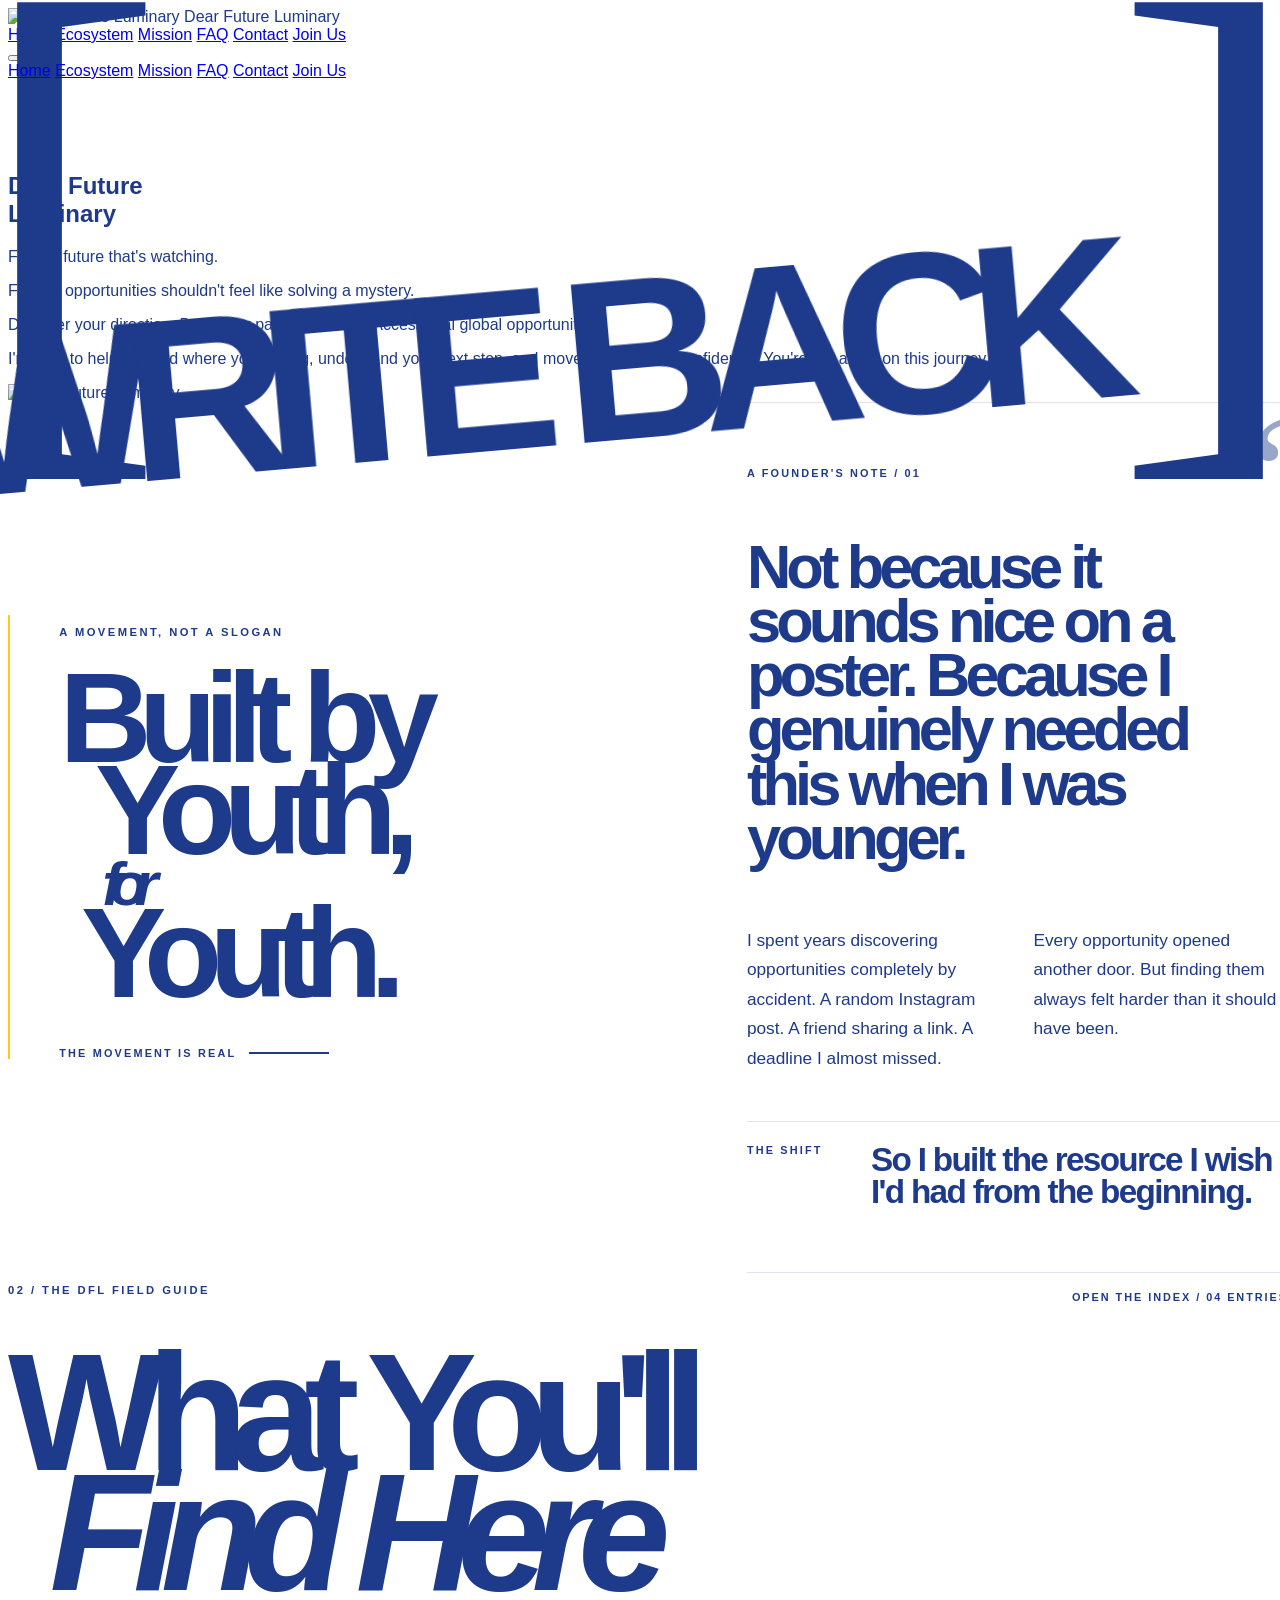
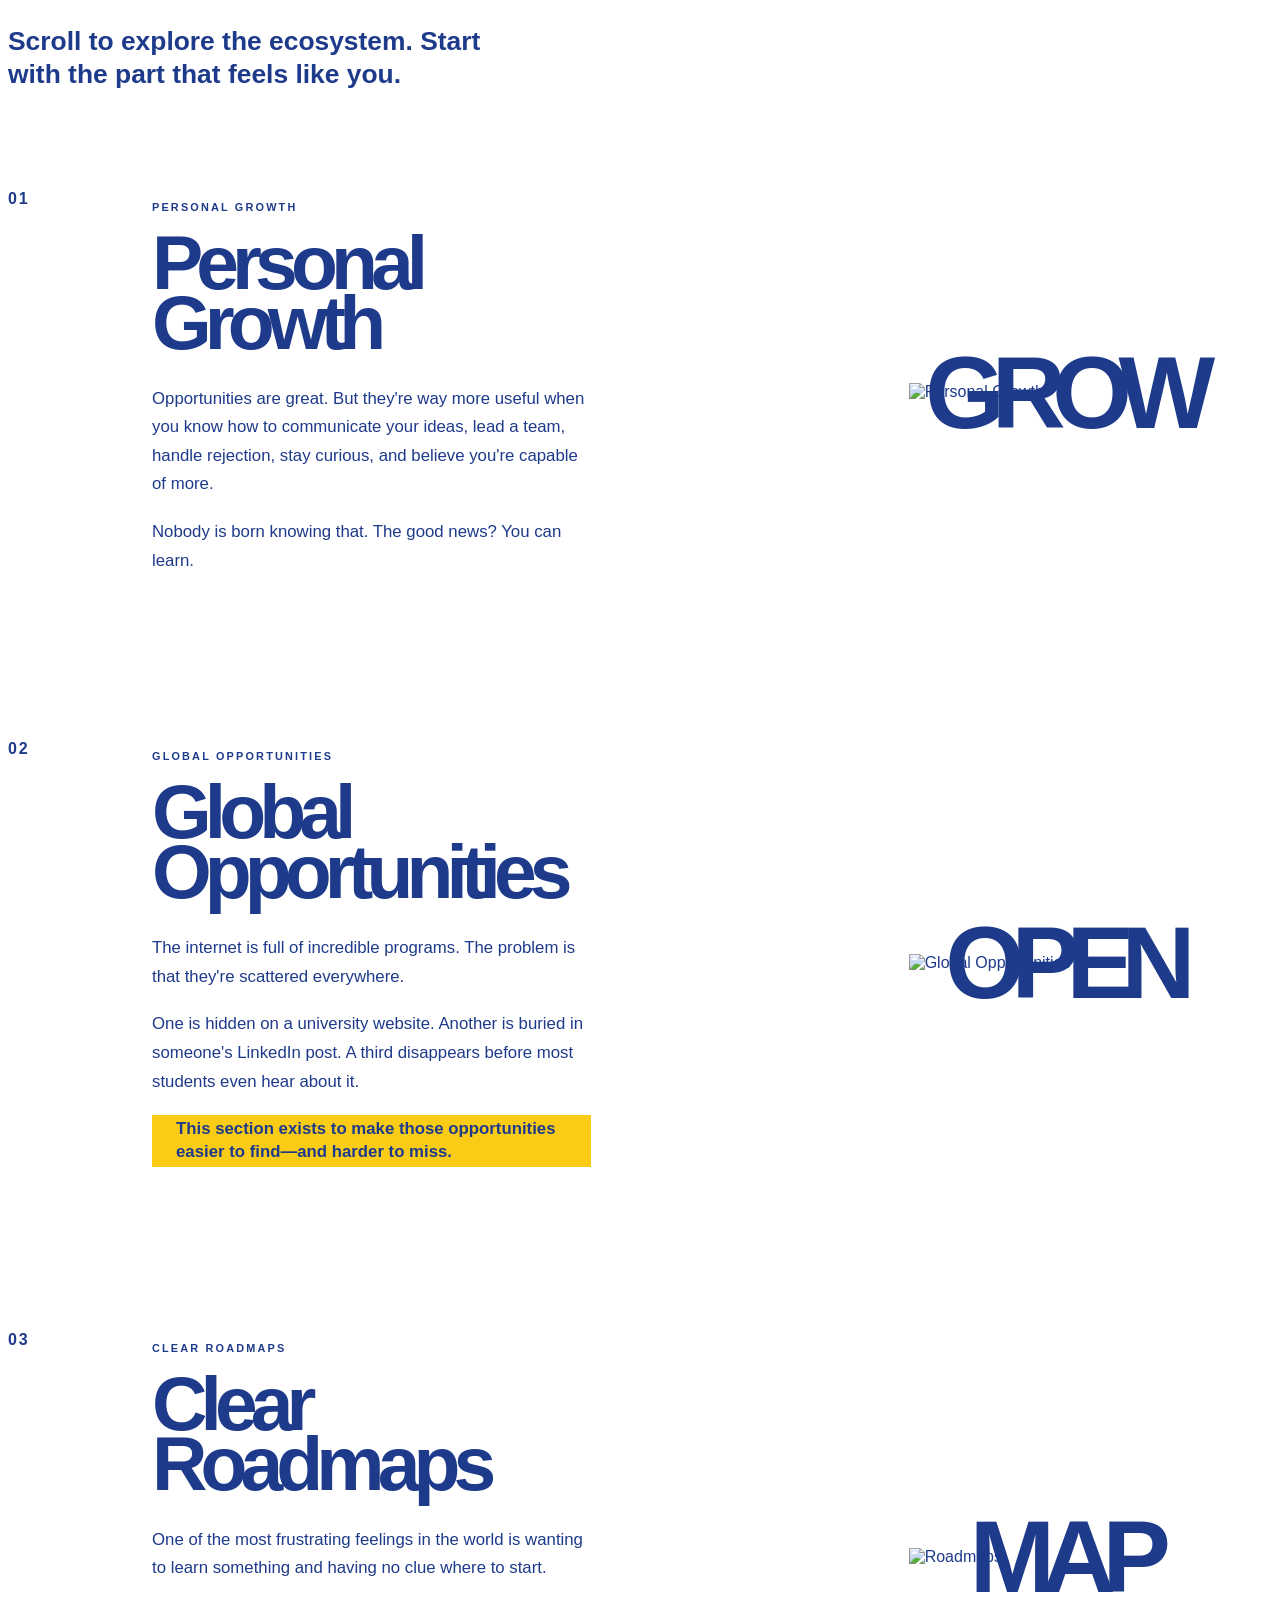
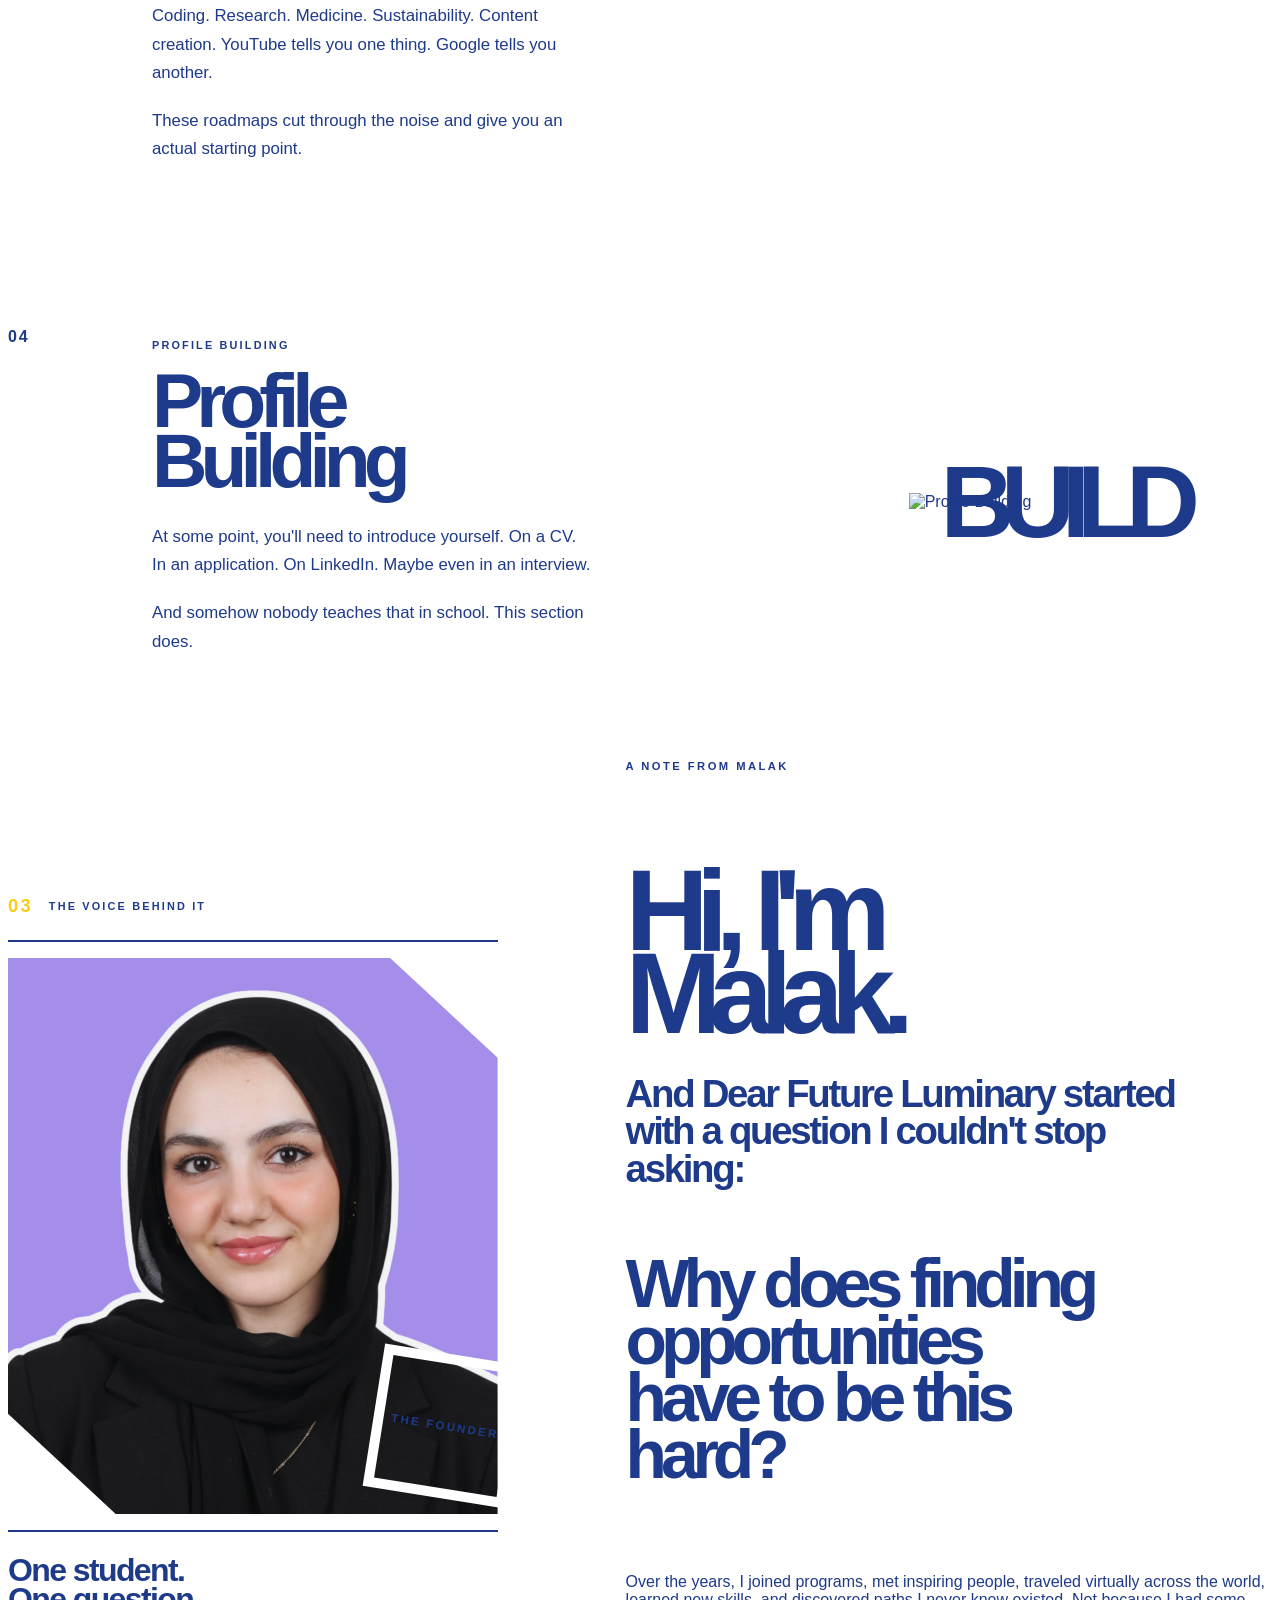
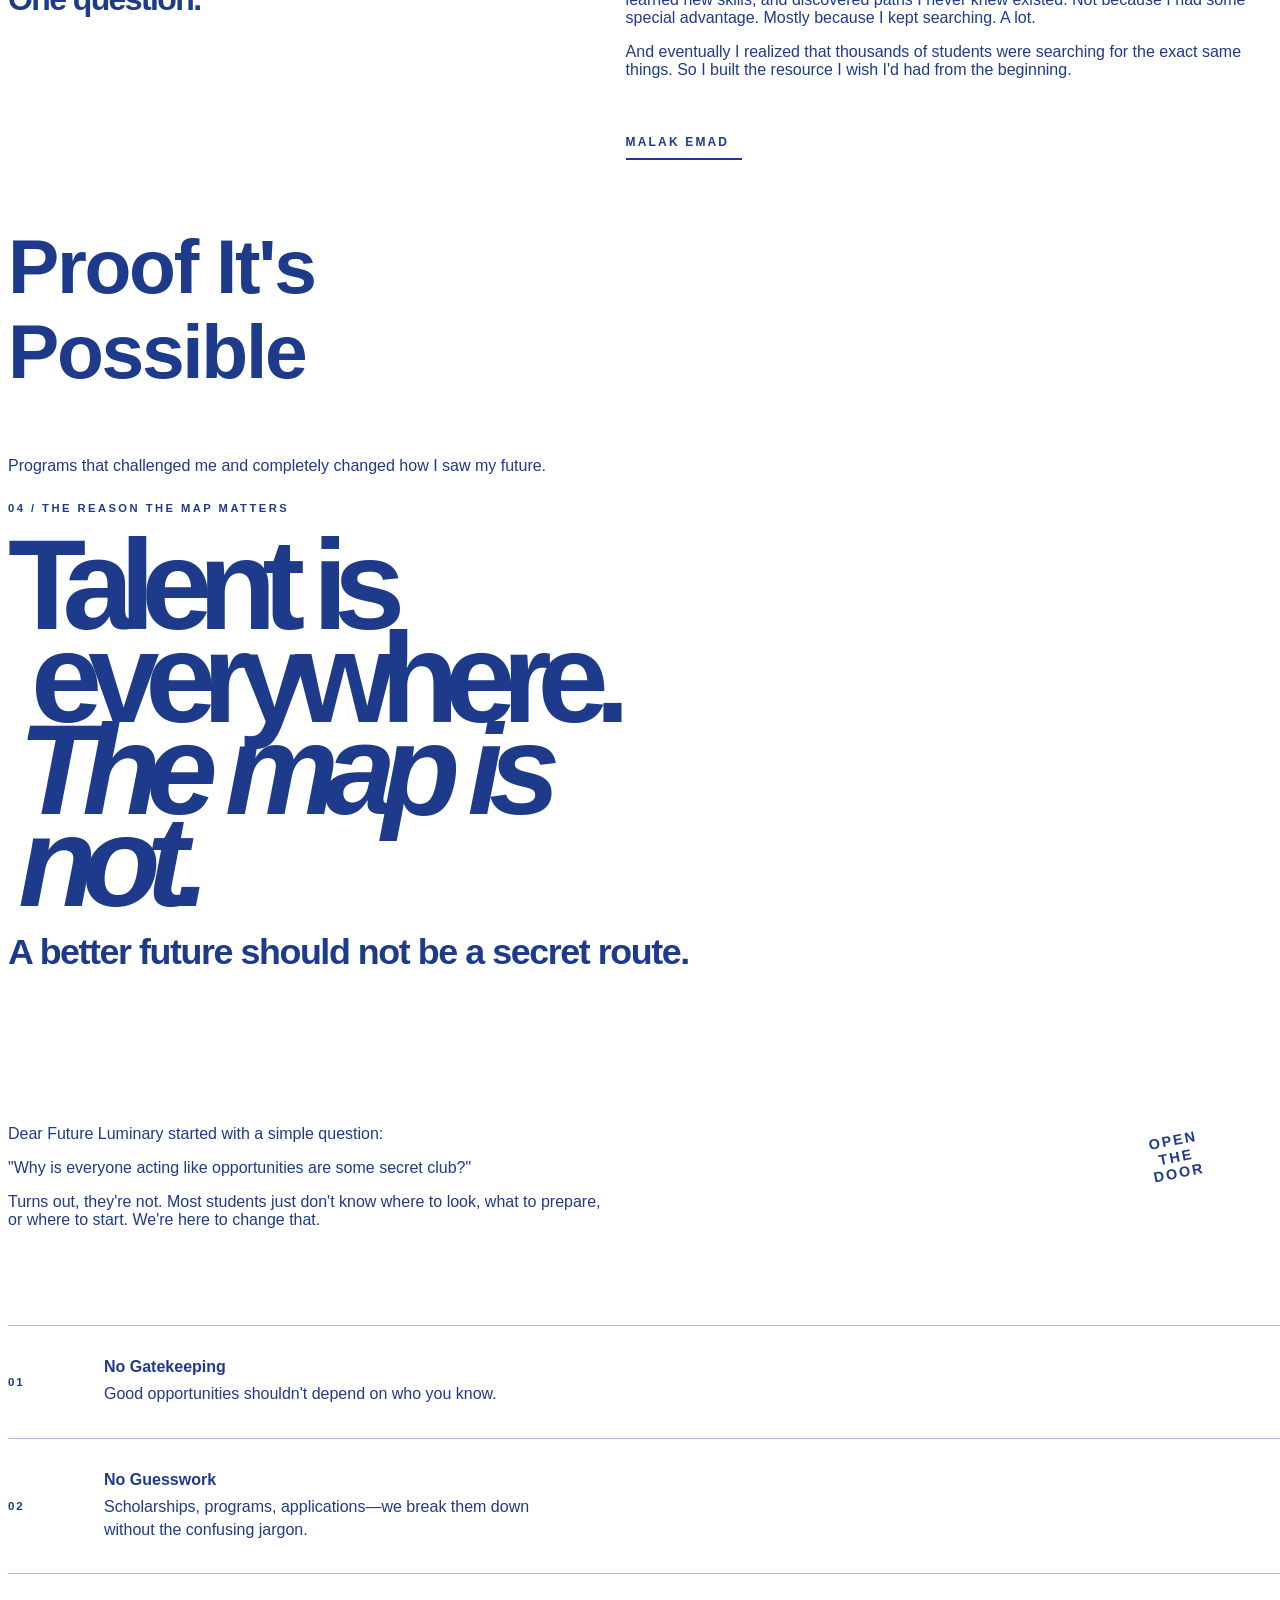
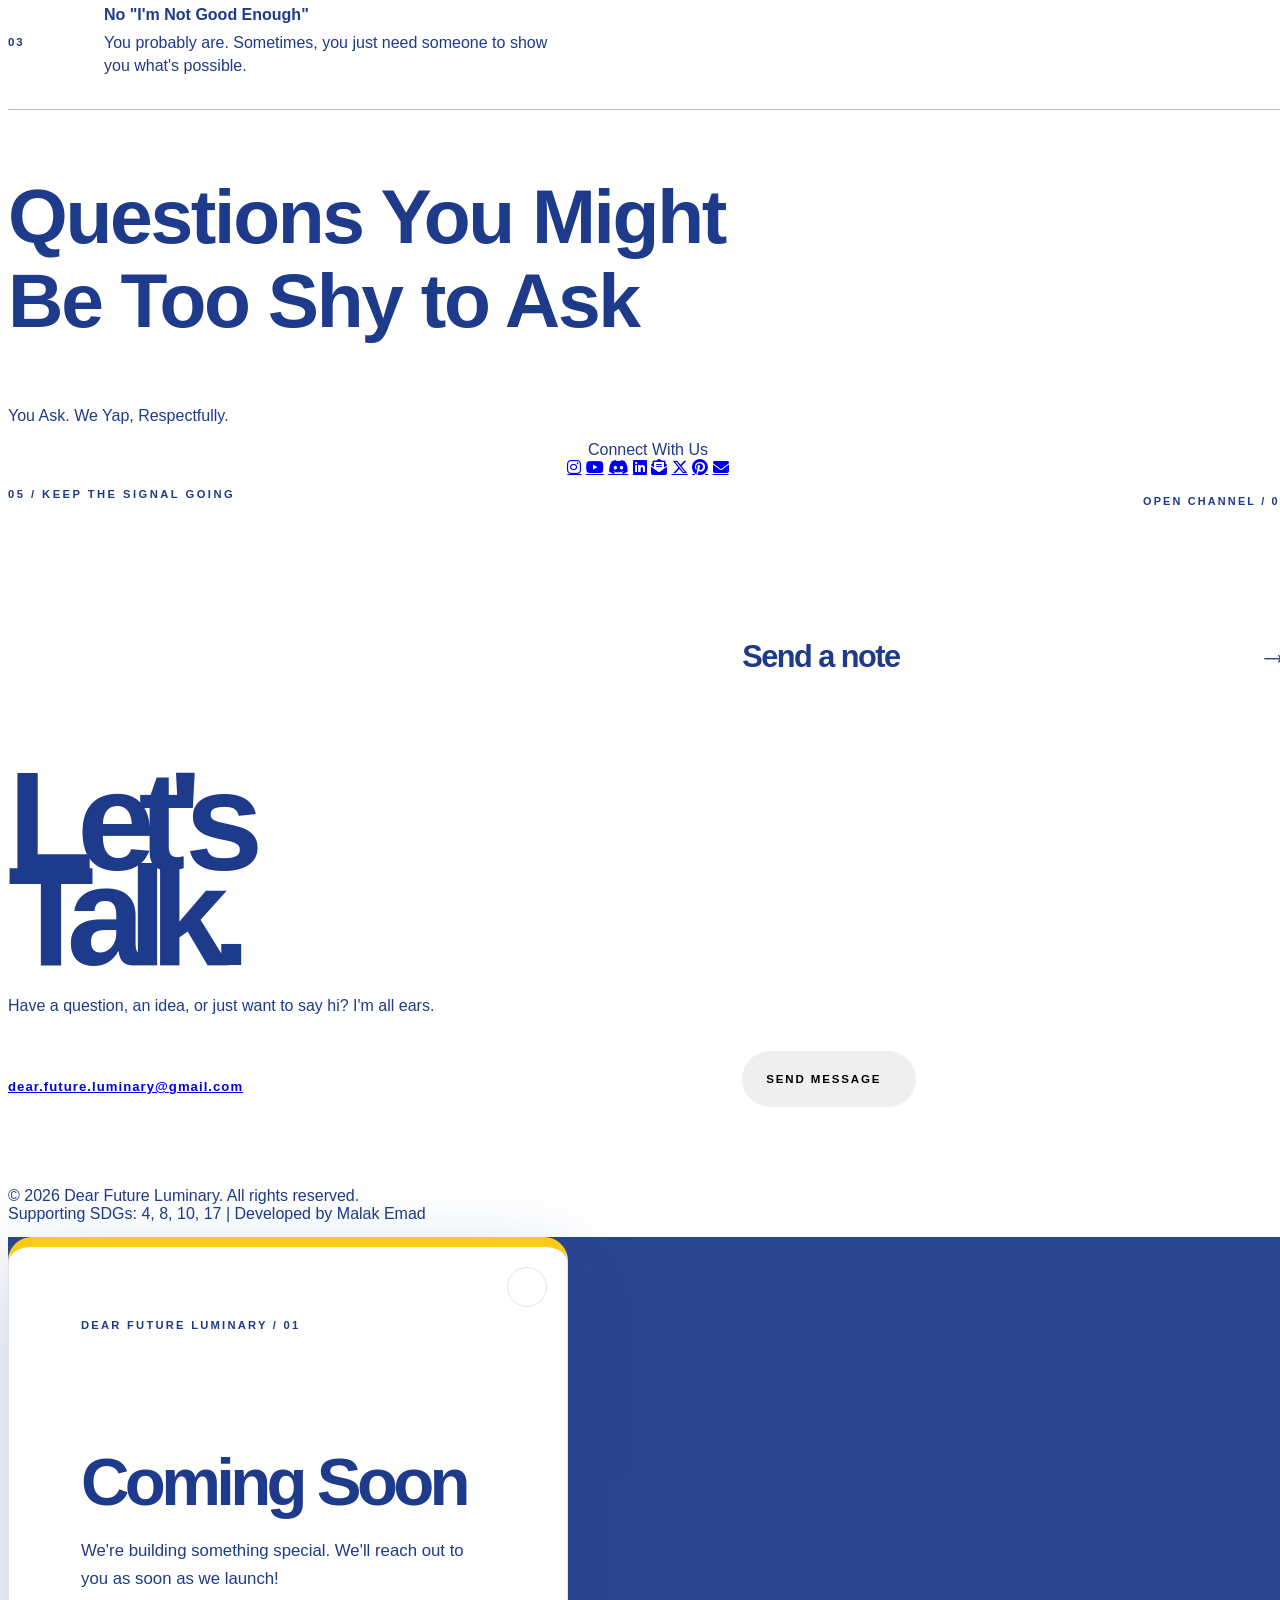
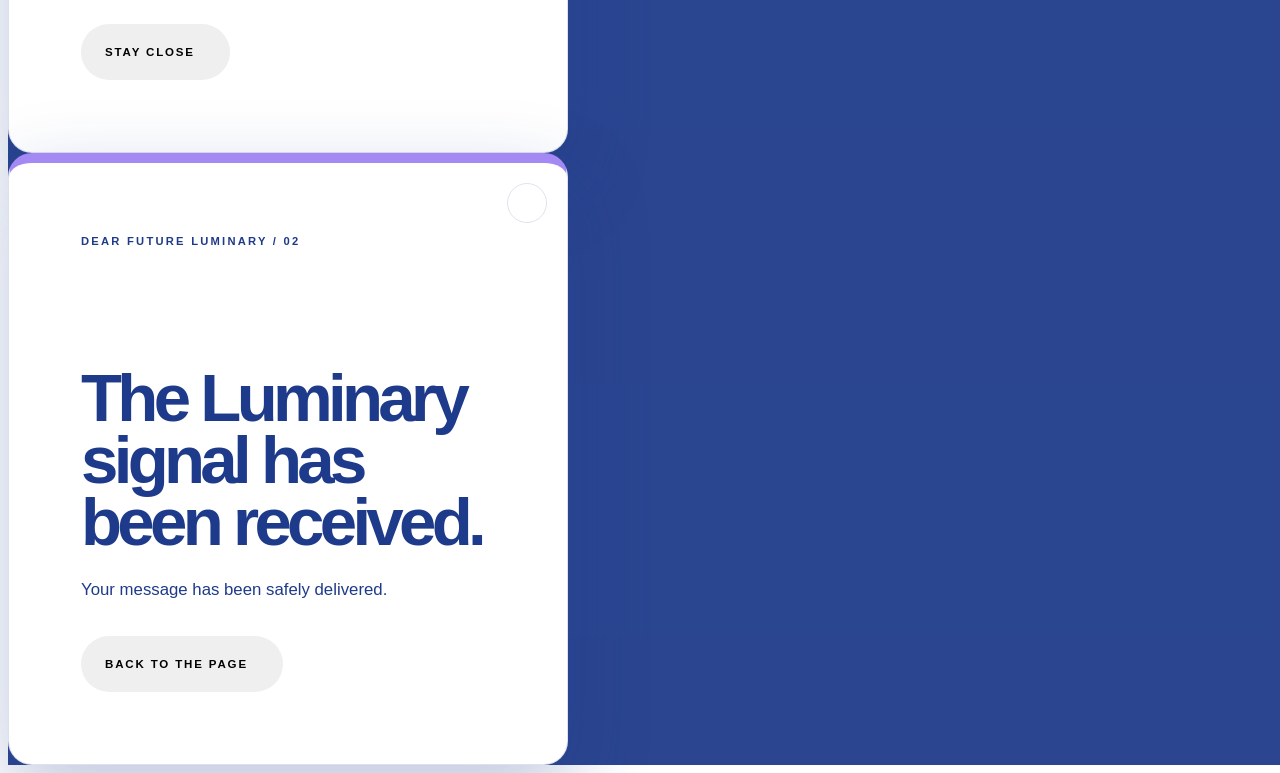
==== commit 12d2943c: "Build a bolder field guide experience" ====
--- a/index.html
+++ b/index.html
@@ -207,183 +207,87 @@
     </section>
 
     <!-- Built by Youth Section -->
-    <section class="youth-section youth-section--signal py-24 sm:py-40 px-4 sm:px-6 lg:px-8 bg-white relative overflow-hidden reveal-on-scroll" data-reveal="left">
-        <div class="youth-corner-marker"><span>01</span><span>THE ORIGIN</span></div>
+    <section class="youth-section youth-field-guide py-24 sm:py-40 px-4 sm:px-6 lg:px-8 bg-white relative overflow-hidden reveal-on-scroll" data-reveal="up">
+        <div class="field-guide-rail text-[#1e3a8a]"><span>01</span><span>FIELD NOTE</span><span>2026</span></div>
         <div class="max-w-[1400px] mx-auto">
-            <div class="youth-stage">
-                <div class="youth-title-wrap">
+            <div class="field-guide-grid">
+                <div class="field-guide-title">
                     <p class="section-kicker text-[#a488f4]">A movement, not a slogan</p>
-                    <h2 class="youth-title youth-title--signal text-[#1e3a8a]">
+                    <h2 class="field-guide-heading text-[#1e3a8a]">
                         <span>Built by</span>
-                        <span class="text-[#a488f4]">Youth,</span>
-                        <span class="text-[#facc15]">for Youth.</span>
+                        <span class="field-guide-heading__youth text-[#a488f4]">Youth,</span>
+                        <span class="field-guide-heading__for text-[#1e3a8a]">for</span>
+                        <span class="field-guide-heading__youth text-[#facc15]">Youth.</span>
                     </h2>
-                    <div class="youth-title-footnote">
-                        <span class="text-[#1e3a8a]">The Movement is Real</span>
-                        <span class="youth-footnote-line bg-[#1e3a8a]"></span>
-                    </div>
+                    <div class="field-guide-undertext text-[#1e3a8a]">The Movement is Real</div>
                 </div>
-                <div class="youth-story youth-story--signal">
-                    <div class="youth-story__index text-[#1e3a8a]/35">A founder's note / 01</div>
-                    <div class="youth-story__signal text-[#a488f4]">the signal starts with a need</div>
-                    <p class="youth-story__lead text-[#1e3a8a]">Not because it sounds nice on a poster. Because I genuinely needed this when I was younger.</p>
-                    <div class="youth-story__body text-gray-500">
+                <div class="field-guide-story">
+                    <div class="field-guide-story__label text-[#1e3a8a]/45">A founder's note / 01</div>
+                    <div class="field-guide-story__quote-mark text-[#facc15]">“</div>
+                    <p class="field-guide-story__lead text-[#1e3a8a]">Not because it sounds nice on a poster. Because I genuinely needed this when I was younger.</p>
+                    <div class="field-guide-story__body text-gray-500">
                         <p>I spent years discovering opportunities completely by accident. A random Instagram post. A friend sharing a link. A deadline I almost missed.</p>
                         <p>Every opportunity opened another door. But finding them always felt harder than it should have been.</p>
                     </div>
-                    <div class="youth-resolution youth-resolution--signal">
-                        <span class="text-[#facc15]">The shift</span>
-                        <p class="text-[#1e3a8a]">So I built the resource I wish I'd had from the beginning.</p>
-                    </div>
+                    <div class="field-guide-answer"><span class="text-[#a488f4]">The shift</span><p class="text-[#1e3a8a]">So I built the resource I wish I'd had from the beginning.</p></div>
                 </div>
             </div>
         </div>
-        <div class="youth-signal-dot bg-[#facc15]"></div>
+        <div class="field-guide-cutout bg-[#facc15]"></div>
     </section>
 
     <!-- What You'll Find -->
-    <div id="what-you-find" class="ecosystem-section bg-white relative z-20 pb-24 sm:pb-40 reveal-on-scroll" data-reveal="up">
-        <div class="ecosystem-header max-w-[1400px] mx-auto px-4 sm:px-6 lg:px-8 pt-24 sm:pt-40 pb-20">
-            <div class="ecosystem-header__top">
-                <p class="section-kicker text-[#a488f4]">02 / Your way in</p>
-                <div class="ecosystem-header__index text-[#1e3a8a]/35">04 paths / 01 purpose</div>
-            </div>
-            <h2 class="ecosystem-title text-[#1e3a8a]"><span>What You'll</span><span class="text-[#a488f4]">Find Here</span></h2>
-            <div class="ecosystem-header__bottom">
-                <p class="text-lg sm:text-xl text-[#1e3a8a]/55 font-bold">Scroll to explore the ecosystem</p>
-                <span class="ecosystem-scroll-mark text-[#1e3a8a]">Start anywhere <i data-lucide="arrow-down-right"></i></span>
-            </div>
-        </div>
-
-        <div class="ecosystem-path">
-            <!-- Section 01: Personal Growth -->
-            <div id="find-01" class="find-item-wrapper ecosystem-step ecosystem-step--purple px-4 sm:px-6 lg:px-8 reveal-on-scroll" data-reveal="right">
-                <div class="max-w-[1400px] mx-auto w-full">
-                    <div class="find-card ecosystem-panel">
-                        <div class="ecosystem-step-number text-[#a488f4]">01</div>
-                        <div class="grid lg:grid-cols-2 gap-12 sm:gap-20 items-center">
-                            <div class="order-2 lg:order-1 space-y-8 sm:space-y-12">
-                                <div>
-                                    <span class="ecosystem-label text-[#a488f4]">Personal Growth</span>
-                                    <h3 class="text-responsive-large font-black text-[#1e3a8a] uppercase leading-none tracking-tighter">Personal<br>Growth</h3>
-                                </div>
-                                <div class="space-y-6 text-xl text-gray-600 font-medium leading-relaxed">
-                                    <p>Opportunities are great. But they're way more useful when you know how to communicate your ideas, lead a team, handle rejection, stay curious, and believe you're capable of more.</p>
-                                    <p class="text-[#a488f4] font-black">Nobody is born knowing that. The good news? You can learn.</p>
-                                </div>
-                            </div>
-                            <div class="ecosystem-art order-1 lg:order-2">
-                                <span class="ecosystem-art__word text-[#a488f4]">GROW</span>
-                                <img src="client/public/images/summer program.svg" alt="Personal Growth" class="w-full max-w-md mx-auto relative z-10 ecosystem-image" />
-                            </div>
-                        </div>
-                    </div>
+    <section id="what-you-find" class="ecosystem-index bg-[#1e3a8a] relative z-20 pb-24 sm:pb-40 reveal-on-scroll" data-reveal="up">
+        <div class="ecosystem-index__header max-w-[1400px] mx-auto px-4 sm:px-6 lg:px-8 pt-24 sm:pt-40 pb-16">
+            <div class="ecosystem-index__meta"><p class="section-kicker text-[#facc15]">02 / The DFL field guide</p><span class="text-white/45">Open the index / 04 entries</span></div>
+            <h2 class="ecosystem-index__title text-white"><span>What You'll</span><span class="text-[#facc15]">Find Here</span></h2>
+            <p class="ecosystem-index__intro text-white/65">Scroll to explore the ecosystem. Start with the part that feels like you.</p>
+        </div>
+
+        <div class="ecosystem-directory max-w-[1400px] mx-auto px-4 sm:px-6 lg:px-8">
+            <article id="find-01" class="directory-entry directory-entry--purple reveal-on-scroll" data-reveal="right">
+                <div class="directory-entry__number text-[#a488f4]">01</div>
+                <div class="directory-entry__main"><p class="directory-entry__eyebrow text-[#a488f4]">Personal Growth</p><h3 class="directory-entry__title text-white">Personal<br>Growth</h3><div class="directory-entry__copy text-white/65"><p>Opportunities are great. But they're way more useful when you know how to communicate your ideas, lead a team, handle rejection, stay curious, and believe you're capable of more.</p><p class="text-[#facc15] font-black">Nobody is born knowing that. The good news? You can learn.</p></div></div>
+                <div class="directory-entry__visual"><span class="directory-entry__word text-[#a488f4]">GROW</span><img src="client/public/images/summer program.svg" alt="Personal Growth" /></div>
+            </article>
+
+            <article id="find-02" class="directory-entry directory-entry--yellow reveal-on-scroll" data-reveal="left">
+                <div class="directory-entry__number text-[#facc15]">02</div>
+                <div class="directory-entry__main"><p class="directory-entry__eyebrow text-[#facc15]">Global Opportunities</p><h3 class="directory-entry__title text-white">Global<br>Opportunities</h3><div class="directory-entry__copy text-white/65"><p>The internet is full of incredible programs. The problem is that they're scattered everywhere.</p><p>One is hidden on a university website. Another is buried in someone's LinkedIn post. A third disappears before most students even hear about it.</p><p class="directory-entry__highlight text-[#1e3a8a]">This section exists to make those opportunities easier to find—and harder to miss.</p></div></div>
+                <div class="directory-entry__visual"><span class="directory-entry__word text-[#facc15]">OPEN</span><img src="client/public/images/Teams.svg" alt="Global Opportunities" /></div>
+            </article>
+
+            <article id="find-03" class="directory-entry directory-entry--blue reveal-on-scroll" data-reveal="right">
+                <div class="directory-entry__number text-[#a488f4]">03</div>
+                <div class="directory-entry__main"><p class="directory-entry__eyebrow text-[#facc15]">Clear Roadmaps</p><h3 class="directory-entry__title text-white">Clear<br>Roadmaps</h3><div class="directory-entry__copy text-white/65"><p>One of the most frustrating feelings in the world is wanting to learn something and having no clue where to start.</p><p>Coding. Research. Medicine. Sustainability. Content creation. YouTube tells you one thing. Google tells you another.</p><p class="text-white font-black underline decoration-[#facc15] decoration-4 underline-offset-8">These roadmaps cut through the noise and give you an actual starting point.</p></div></div>
+                <div class="directory-entry__visual"><span class="directory-entry__word text-white/20">MAP</span><img src="client/public/images/road map.svg" alt="Roadmaps" /></div>
+            </article>
+
+            <article id="find-04" class="directory-entry directory-entry--dark reveal-on-scroll" data-reveal="left">
+                <div class="directory-entry__number text-[#facc15]">04</div>
+                <div class="directory-entry__main"><p class="directory-entry__eyebrow text-[#facc15]">Profile Building</p><h3 class="directory-entry__title text-white">Profile<br>Building</h3><div class="directory-entry__copy text-white/65"><p>At some point, you'll need to introduce yourself. On a CV. In an application. On LinkedIn. Maybe even in an interview.</p><p class="text-white font-black italic">And somehow nobody teaches that in school. This section does.</p></div></div>
+                <div class="directory-entry__visual"><span class="directory-entry__word text-white/20">BUILD</span><img src="client/public/images/Personal Profile.svg" alt="Profile Building" /></div>
+            </article>
+        </div>
+    </section>
+
+    <!-- Meet The Founder -->
+    <section id="founder" class="founder-section founder-section--poster py-24 sm:py-40 px-4 sm:px-6 lg:px-8 bg-white overflow-hidden reveal-on-scroll" data-reveal="up">
+        <div class="max-w-[1400px] mx-auto">
+            <div class="founder-poster-grid">
+                <div class="founder-poster-visual">
+                    <div class="founder-poster-visual__top text-[#1e3a8a]/45"><span>03</span><span>The voice behind it</span></div>
+                    <div class="founder-poster-image-wrap"><img src="client/public/images/our-founder.png" alt="Malak Emad" class="founder-poster-image" /><div class="founder-poster-label bg-[#facc15] text-[#1e3a8a]">The Founder</div></div>
+                    <div class="founder-poster-caption text-[#1e3a8a]">One student.<br><span class="text-[#a488f4]">One question.</span></div>
                 </div>
-            </div>
-
-            <!-- Section 02: Global Opportunities -->
-            <div id="find-02" class="find-item-wrapper ecosystem-step ecosystem-step--yellow px-4 sm:px-6 lg:px-8 reveal-on-scroll" data-reveal="left">
-                <div class="max-w-[1400px] mx-auto w-full">
-                    <div class="find-card ecosystem-panel">
-                        <div class="ecosystem-step-number text-[#facc15]">02</div>
-                        <div class="grid lg:grid-cols-2 gap-12 sm:gap-20 items-center">
-                            <div class="ecosystem-art">
-                                <span class="ecosystem-art__word text-[#facc15]">OPEN</span>
-                                <img src="client/public/images/Teams.svg" alt="Global Opportunities" class="w-full max-w-md mx-auto relative z-10 ecosystem-image" />
-                            </div>
-                            <div class="space-y-8 sm:space-y-12">
-                                <div>
-                                    <span class="ecosystem-label text-[#facc15]">Global Opportunities</span>
-                                    <h3 class="text-responsive-large font-black text-[#1e3a8a] uppercase leading-none tracking-tighter">Global<br>Opportunities</h3>
-                                </div>
-                                <div class="space-y-6 text-xl text-gray-600 font-medium leading-relaxed">
-                                    <p>The internet is full of incredible programs. The problem is that they're scattered everywhere.</p>
-                                    <p>One is hidden on a university website. Another is buried in someone's LinkedIn post. A third disappears before most students even hear about it.</p>
-                                    <p class="ecosystem-highlight text-[#1e3a8a]">This section exists to make those opportunities easier to find—and harder to miss.</p>
-                                </div>
-                            </div>
-                        </div>
-                    </div>
-                </div>
-            </div>
-
-            <!-- Section 03: Clear Roadmaps -->
-            <div id="find-03" class="find-item-wrapper ecosystem-step ecosystem-step--blue px-4 sm:px-6 lg:px-8 reveal-on-scroll" data-reveal="right">
-                <div class="max-w-[1400px] mx-auto w-full">
-                    <div class="find-card ecosystem-panel ecosystem-panel--blue bg-[#1e3a8a] text-white">
-                        <div class="ecosystem-step-number text-[#facc15]">03</div>
-                        <div class="grid lg:grid-cols-2 gap-12 sm:gap-20 items-center">
-                            <div class="order-2 lg:order-1 space-y-8 sm:space-y-12">
-                                <div>
-                                    <span class="ecosystem-label text-[#facc15]">Clear Roadmaps</span>
-                                    <h3 class="text-responsive-large font-black text-white uppercase leading-none tracking-tighter">Clear<br>Roadmaps</h3>
-                                </div>
-                                <div class="space-y-6 text-xl text-white/80 font-medium leading-relaxed">
-                                    <p>One of the most frustrating feelings in the world is wanting to learn something and having no clue where to start.</p>
-                                    <p>Coding. Research. Medicine. Sustainability. Content creation. YouTube tells you one thing. Google tells you another.</p>
-                                    <p class="text-white font-black underline decoration-[#facc15] decoration-4 underline-offset-8">These roadmaps cut through the noise and give you an actual starting point.</p>
-                                </div>
-                            </div>
-                            <div class="ecosystem-art order-1 lg:order-2">
-                                <span class="ecosystem-art__word text-white/15">MAP</span>
-                                <img src="client/public/images/road map.svg" alt="Roadmaps" class="w-full max-w-md mx-auto relative z-10 ecosystem-image" />
-                            </div>
-                        </div>
-                    </div>
-                </div>
-            </div>
-
-            <!-- Section 04: Profile Building -->
-            <div id="find-04" class="find-item-wrapper ecosystem-step ecosystem-step--dark px-4 sm:px-6 lg:px-8 reveal-on-scroll" data-reveal="left">
-                <div class="max-w-[1400px] mx-auto w-full">
-                    <div class="find-card ecosystem-panel">
-                        <div class="ecosystem-step-number text-[#1e3a8a]">04</div>
-                        <div class="grid lg:grid-cols-2 gap-12 sm:gap-20 items-center">
-                            <div class="ecosystem-art">
-                                <span class="ecosystem-art__word text-[#1e3a8a]/10">BUILD</span>
-                                <img src="client/public/images/Personal Profile.svg" alt="Profile Building" class="w-full max-w-md mx-auto relative z-10 ecosystem-image" />
-                            </div>
-                            <div class="space-y-8 sm:space-y-12">
-                                <div>
-                                    <span class="ecosystem-label text-[#1e3a8a]">Profile Building</span>
-                                    <h3 class="text-responsive-large font-black text-[#1e3a8a] uppercase leading-none tracking-tighter">Profile<br>Building</h3>
-                                </div>
-                                <div class="space-y-6 text-xl text-gray-600 font-medium leading-relaxed">
-                                    <p>At some point, you'll need to introduce yourself. On a CV. In an application. On LinkedIn. Maybe even in an interview.</p>
-                                    <p class="text-[#1e3a8a] font-black italic">And somehow nobody teaches that in school. This section does.</p>
-                                </div>
-                            </div>
-                        </div>
-                    </div>
-                </div>
-            </div>
-        </div>
-    </div>
-
-    <!-- Meet The Founder -->
-    <section id="founder" class="founder-section py-24 sm:py-40 px-4 sm:px-6 lg:px-8 bg-white overflow-hidden reveal-on-scroll" data-reveal="up">
-        <div class="max-w-[1400px] mx-auto">
-            <div class="founder-grid">
-                <div class="founder-visual">
-                    <div class="founder-visual__index text-[#1e3a8a]/35">03 / The voice behind it</div>
-                    <div class="founder-visual__frame">
-                        <img src="client/public/images/our-founder.png" alt="Malak Emad" class="founder-portrait" />
-                        <div class="founder-visual__stamp bg-[#facc15] text-[#1e3a8a]">The<br>Founder</div>
-                    </div>
-                    <div class="founder-visual__caption text-[#1e3a8a]">Dear Future Luminary<br><span class="text-[#a488f4]">started with a question.</span></div>
-                </div>
-
-                <div class="founder-copy">
+                <div class="founder-poster-copy">
                     <p class="section-kicker text-[#a488f4]">A note from Malak</p>
-                    <h2 class="founder-title text-[#1e3a8a]">Hi, I'm<br><span class="text-[#a488f4]">Malak.</span></h2>
-                    <p class="founder-question text-[#1e3a8a]">And Dear Future Luminary started with a question I couldn't stop asking:</p>
-                    <p class="founder-quote text-[#1e3a8a]">Why does finding opportunities have to be this hard?</p>
-                    <div class="founder-rule bg-[#facc15]"></div>
-                    <div class="space-y-8 text-xl text-gray-500 font-medium leading-relaxed">
-                        <p>Over the years, I joined programs, met inspiring people, traveled virtually across the world, learned new skills, and discovered paths I never knew existed. Not because I had some special advantage. Mostly because I kept searching. A lot.</p>
-                        <p class="text-[#1e3a8a] font-black">And eventually I realized that thousands of students were searching for the exact same things. So I built the resource I wish I'd had from the beginning.</p>
-                    </div>
-                    <div class="founder-signature text-[#1e3a8a]"><span>Malak Emad</span><i data-lucide="arrow-up-right"></i></div>
+                    <h2 class="founder-poster-title text-[#1e3a8a]">Hi, I'm<br><span class="text-[#a488f4]">Malak.</span></h2>
+                    <p class="founder-poster-question text-[#1e3a8a]">And Dear Future Luminary started with a question I couldn't stop asking:</p>
+                    <p class="founder-poster-quote text-[#1e3a8a]">Why does finding opportunities have to be this hard?</p>
+                    <div class="founder-poster-line bg-[#facc15]"></div>
+                    <div class="space-y-8 text-xl text-gray-500 font-medium leading-relaxed"><p>Over the years, I joined programs, met inspiring people, traveled virtually across the world, learned new skills, and discovered paths I never knew existed. Not because I had some special advantage. Mostly because I kept searching. A lot.</p><p class="text-[#1e3a8a] font-black">And eventually I realized that thousands of students were searching for the exact same things. So I built the resource I wish I'd had from the beginning.</p></div>
+                    <div class="founder-poster-signature text-[#1e3a8a]"><span>Malak Emad</span><i data-lucide="arrow-up-right"></i></div>
                 </div>
             </div>
         </div>
@@ -424,26 +328,12 @@
     </section>
 
     <!-- Mission Section -->
-    <section id="mission" class="mission-section mission-section--wow py-24 sm:py-40 px-4 sm:px-6 lg:px-8 bg-[#facc15] relative overflow-hidden reveal-on-scroll" data-reveal="up">
-        <div class="mission-echo mission-echo--one text-[#1e3a8a]/10">EVERYWHERE</div>
-        <div class="mission-echo mission-echo--two text-white/35">THE MAP</div>
+    <section id="mission" class="mission-section mission-section--manifesto py-24 sm:py-40 px-4 sm:px-6 lg:px-8 bg-[#facc15] relative overflow-hidden reveal-on-scroll" data-reveal="up">
+        <div class="manifesto-bracket manifesto-bracket--left text-[#1e3a8a]">[</div><div class="manifesto-bracket manifesto-bracket--right text-white">]</div>
         <div class="max-w-[1400px] mx-auto relative z-10">
-            <div class="mission-heading mission-heading--wow">
-                <div>
-                    <p class="section-kicker text-[#1e3a8a]/55">04 / The gap we close</p>
-                    <h2 class="mission-hero-type text-[#1e3a8a]"><span>Talent is</span><span>everywhere.</span><span class="text-white">The map is not.</span></h2>
-                </div>
-                <div class="mission-statement mission-statement--wow">
-                    <p class="text-2xl sm:text-3xl font-black text-[#1e3a8a] leading-tight">Dear Future Luminary started with a simple question:</p>
-                    <p class="text-3xl sm:text-4xl font-black text-white italic leading-none tracking-tight mt-6">"Why is everyone acting like opportunities are some secret club?"</p>
-                    <p class="text-xl text-[#1e3a8a] font-bold leading-relaxed mt-8">Turns out, they're not. Most students just don't know where to look, what to prepare, or where to start. We're here to change that.</p>
-                </div>
-            </div>
-            <div class="mission-list mission-list--wow mt-20 lg:mt-28">
-                <div class="mission-row"><span class="mission-row__number text-[#1e3a8a]/45">01</span><div><h4 class="text-3xl font-black text-[#1e3a8a] uppercase tracking-tighter">No Gatekeeping</h4><p class="text-lg text-[#1e3a8a]/70 font-bold">Good opportunities shouldn't depend on who you know.</p></div><i data-lucide="unlock" class="mission-row__icon text-[#a488f4]"></i></div>
-                <div class="mission-row"><span class="mission-row__number text-[#1e3a8a]/45">02</span><div><h4 class="text-3xl font-black text-[#1e3a8a] uppercase tracking-tighter">No Guesswork</h4><p class="text-lg text-[#1e3a8a]/70 font-bold">Scholarships, programs, applications—we break them down without the confusing jargon.</p></div><i data-lucide="map" class="mission-row__icon text-[#1e3a8a]"></i></div>
-                <div class="mission-row"><span class="mission-row__number text-[#1e3a8a]/45">03</span><div><h4 class="text-3xl font-black text-[#1e3a8a] uppercase tracking-tighter">No "I'm Not Good Enough"</h4><p class="text-lg text-[#1e3a8a]/70 font-bold">You probably are. Sometimes, you just need someone to show you what's possible.</p></div><i data-lucide="check-circle" class="mission-row__icon text-[#1e3a8a]"></i></div>
-            </div>
+            <div class="manifesto-intro"><p class="section-kicker text-[#1e3a8a]/55">04 / The reason the map matters</p><h2 class="manifesto-title text-[#1e3a8a]"><span>Talent is</span><span>everywhere.</span><span class="text-white">The map is not.</span></h2><p class="manifesto-subline text-[#1e3a8a]">A better future should not be a secret route.</p></div>
+            <div class="manifesto-body"><div class="manifesto-question"><p class="text-2xl sm:text-3xl font-black text-[#1e3a8a] leading-tight">Dear Future Luminary started with a simple question:</p><p class="text-3xl sm:text-4xl font-black text-white italic leading-none tracking-tight mt-6">"Why is everyone acting like opportunities are some secret club?"</p><p class="text-xl text-[#1e3a8a] font-bold leading-relaxed mt-8">Turns out, they're not. Most students just don't know where to look, what to prepare, or where to start. We're here to change that.</p></div><div class="manifesto-stamp bg-[#1e3a8a] text-white"><span>OPEN<br>THE<br>DOOR</span><i data-lucide="arrow-down-right"></i></div></div>
+            <div class="mission-list mission-list--manifesto"><div class="mission-row"><span class="mission-row__number text-[#1e3a8a]/45">01</span><div><h4 class="text-3xl font-black text-[#1e3a8a] uppercase tracking-tighter">No Gatekeeping</h4><p class="text-lg text-[#1e3a8a]/70 font-bold">Good opportunities shouldn't depend on who you know.</p></div><i data-lucide="unlock" class="mission-row__icon text-[#a488f4]"></i></div><div class="mission-row"><span class="mission-row__number text-[#1e3a8a]/45">02</span><div><h4 class="text-3xl font-black text-[#1e3a8a] uppercase tracking-tighter">No Guesswork</h4><p class="text-lg text-[#1e3a8a]/70 font-bold">Scholarships, programs, applications—we break them down without the confusing jargon.</p></div><i data-lucide="map" class="mission-row__icon text-[#1e3a8a]"></i></div><div class="mission-row"><span class="mission-row__number text-[#1e3a8a]/45">03</span><div><h4 class="text-3xl font-black text-[#1e3a8a] uppercase tracking-tighter">No "I'm Not Good Enough"</h4><p class="text-lg text-[#1e3a8a]/70 font-bold">You probably are. Sometimes, you just need someone to show you what's possible.</p></div><i data-lucide="check-circle" class="mission-row__icon text-[#1e3a8a]"></i></div></div>
         </div>
     </section>
 
@@ -552,31 +442,15 @@
     </div>
 
     <!-- Footer -->
-    <footer id="contact" class="footer-section footer-section--signal bg-[#a488f4] pt-24 pb-16 px-4 sm:px-6 lg:px-8 text-white relative overflow-hidden reveal-on-scroll" data-reveal="up">
-        <div class="footer-sweep text-white/10">HELLO</div>
+    <footer id="contact" class="footer-section footer-section--write-back bg-[#a488f4] pt-24 pb-16 px-4 sm:px-6 lg:px-8 text-white relative overflow-hidden reveal-on-scroll" data-reveal="up">
+        <div class="write-back-ghost text-white/10">WRITE BACK</div>
         <div class="max-w-[1400px] mx-auto relative z-10">
-            <div class="footer-contact-grid footer-contact-grid--signal">
-                <div class="footer-intro footer-intro--signal">
-                    <p class="section-kicker text-[#facc15]">05 / Keep the signal going</p>
-                    <h4 class="footer-title text-white">Leave<br><span class="text-[#facc15]">a signal.</span></h4>
-                    <p class="text-lg sm:text-xl text-white/80 leading-relaxed max-w-md">Have a question, an idea, or just want to say hi? I'm all ears.</p>
-                    <a href="mailto:dear.future.luminary@gmail.com" class="footer-email text-white">dear.future.luminary@gmail.com <i data-lucide="arrow-up-right"></i></a>
-                </div>
-                <div class="footer-form-wrap footer-form-wrap--signal w-full max-w-xl lg:ml-auto">
-                    <div class="footer-form-label text-white/55">Open channel / 01</div>
-                    <form id="contactForm" action="https://formspree.io/f/xqaqankn" method="POST" onsubmit="handleContactSubmit(event)" class="contact-form contact-form--signal">
-                        <label class="form-field"><span>Name</span><input type="text" name="name" placeholder="Your name" required /></label>
-                        <label class="form-field"><span>Email</span><input type="email" name="email" placeholder="you@example.com" required /></label>
-                        <label class="form-field"><span>Message</span><textarea name="message" placeholder="What are you thinking about?" rows="3" required></textarea></label>
-                        <button type="submit" class="form-submit form-submit--signal bg-[#facc15] text-[#1e3a8a]">Send Message <i data-lucide="arrow-up-right" class="w-5 h-5"></i></button>
-                    </form>
-                </div>
+            <div class="write-back-top"><p class="section-kicker text-[#facc15]">05 / Keep the signal going</p><span class="write-back-top__index text-white/45">Open channel / 01</span></div>
+            <div class="write-back-grid">
+                <div class="write-back-intro"><h4 class="write-back-title text-white">Let's<br><span class="text-[#facc15]">Talk.</span></h4><p class="text-lg sm:text-xl text-white/80 leading-relaxed max-w-md">Have a question, an idea, or just want to say hi? I'm all ears.</p><a href="mailto:dear.future.luminary@gmail.com" class="footer-email text-white">dear.future.luminary@gmail.com <i data-lucide="arrow-up-right"></i></a></div>
+                <div class="write-back-form-wrap"><div class="write-back-form-heading text-white"><span>Send a note</span><span class="text-[#facc15]">→</span></div><form id="contactForm" action="https://formspree.io/f/xqaqankn" method="POST" onsubmit="handleContactSubmit(event)" class="contact-form contact-form--write-back"><label class="form-field"><span>Name</span><input type="text" name="name" placeholder="Your name" required /></label><label class="form-field"><span>Email</span><input type="email" name="email" placeholder="you@example.com" required /></label><label class="form-field"><span>Message</span><textarea name="message" placeholder="What are you thinking about?" rows="3" required></textarea></label><button type="submit" class="form-submit form-submit--write-back bg-[#facc15] text-[#1e3a8a]">Send Message <i data-lucide="arrow-up-right" class="w-5 h-5"></i></button></form></div>
             </div>
-
-            <div class="footer-meta footer-meta--signal border-t border-white/20 pt-8 flex flex-col sm:flex-row items-center justify-between gap-6 text-xs font-bold text-white/60 uppercase tracking-widest">
-                <div>© 2026 Dear Future Luminary. All rights reserved.</div>
-                <div class="text-center">Supporting SDGs: 4, 8, 10, 17 | Developed by Malak Emad</div>
-            </div>
+            <div class="footer-meta footer-meta--write-back border-t border-white/20 pt-8 flex flex-col sm:flex-row items-center justify-between gap-6 text-xs font-bold text-white/60 uppercase tracking-widest"><div>© 2026 Dear Future Luminary. All rights reserved.</div><div class="text-center">Supporting SDGs: 4, 8, 10, 17 | Developed by Malak Emad</div></div>
         </div>
     </footer>
 
--- a/styles.css
+++ b/styles.css
@@ -1465,3 +1465,868 @@
     font-size: clamp(4.5rem, 21vw, 7.5rem);
   }
 }
+
+/* ==========================================================================\n   Third direction: DFL field guide / open index\n   ========================================================================== */
+
+/* Hide only once JavaScript is ready, so a slow script can never erase content. */
+.js-ready .reveal-on-scroll {
+  opacity: 0;
+  transform: translateY(40px);
+  transition:
+    opacity 650ms var(--ease-out),
+    transform 650ms var(--ease-out);
+}
+
+.js-ready .reveal-on-scroll[data-reveal="left"] {
+  transform: translateX(-40px);
+}
+
+.js-ready .reveal-on-scroll[data-reveal="right"] {
+  transform: translateX(40px);
+}
+
+.js-ready .reveal-on-scroll.is-revealed {
+  opacity: 1;
+  transform: translate(0, 0);
+}
+
+/* Built by Youth: the visual language is an annotated field note. */
+.youth-field-guide {
+  min-height: min(920px, 94vh);
+  display: flex;
+  align-items: center;
+  isolation: isolate;
+}
+
+.field-guide-rail {
+  position: absolute;
+  top: 3rem;
+  bottom: 3rem;
+  left: 3%;
+  display: flex;
+  align-items: center;
+  gap: 1rem;
+  writing-mode: vertical-rl;
+  font-size: 0.66rem;
+  font-weight: 900;
+  letter-spacing: 0.2em;
+  text-transform: uppercase;
+}
+
+.field-guide-rail::before,
+.field-guide-rail::after {
+  width: 1px;
+  height: 5rem;
+  background: rgba(30, 58, 138, 0.25);
+  content: "";
+}
+
+.field-guide-rail span:first-child {
+  color: var(--secondary);
+  font-size: 1.1rem;
+  letter-spacing: 0;
+}
+
+.field-guide-grid {
+  display: grid;
+  grid-template-columns: minmax(0, 1.05fr) minmax(0, 0.95fr);
+  gap: clamp(3rem, 11vw, 12rem);
+  align-items: center;
+}
+
+.field-guide-title {
+  position: relative;
+  padding-left: clamp(1rem, 4vw, 5rem);
+}
+
+.field-guide-title::before {
+  position: absolute;
+  top: 0;
+  bottom: 0;
+  left: 0;
+  width: 2px;
+  background: var(--secondary);
+  content: "";
+}
+
+.field-guide-heading {
+  display: flex;
+  flex-direction: column;
+  max-width: 7ch;
+  margin: 2rem 0 3rem;
+  font-size: clamp(4.5rem, 10vw, 11rem);
+  font-weight: 900;
+  letter-spacing: -0.1em;
+  line-height: 0.72;
+}
+
+.field-guide-heading span {
+  display: block;
+}
+
+.field-guide-heading__youth:nth-of-type(2) {
+  padding-left: 0.28em;
+}
+
+.field-guide-heading__for {
+  margin-top: 0.08em;
+  padding-left: 0.7em;
+  font-size: 0.48em;
+  font-style: italic;
+  line-height: 0.75;
+}
+
+.field-guide-heading__youth:last-child {
+  padding-left: 0.17em;
+}
+
+.field-guide-undertext {
+  display: flex;
+  gap: 0.8rem;
+  align-items: center;
+  font-size: 0.68rem;
+  font-weight: 900;
+  letter-spacing: 0.2em;
+  text-transform: uppercase;
+}
+
+.field-guide-undertext::after {
+  width: 5rem;
+  height: 2px;
+  background: var(--dark);
+  content: "";
+}
+
+.field-guide-story {
+  position: relative;
+  max-width: 620px;
+  border-top: 1px solid var(--line);
+  border-bottom: 1px solid var(--line);
+  padding: clamp(2rem, 5vw, 4rem) 0;
+}
+
+.field-guide-story__label {
+  margin-bottom: 2rem;
+  font-size: 0.68rem;
+  font-weight: 900;
+  letter-spacing: 0.2em;
+  text-transform: uppercase;
+}
+
+.field-guide-story__quote-mark {
+  position: absolute;
+  top: 0.9rem;
+  right: 0;
+  font-family: Georgia, serif;
+  font-size: 10rem;
+  line-height: 0.7;
+  opacity: 0.45;
+}
+
+.field-guide-story__lead {
+  position: relative;
+  max-width: 13ch;
+  font-size: clamp(2.45rem, 4.8vw, 5.2rem);
+  font-weight: 900;
+  letter-spacing: -0.08em;
+  line-height: 0.88;
+}
+
+.field-guide-story__body {
+  display: grid;
+  grid-template-columns: repeat(2, minmax(0, 1fr));
+  gap: 2rem;
+  margin-top: 3rem;
+  font-size: 1.08rem;
+  font-weight: 500;
+  line-height: 1.7;
+}
+
+.field-guide-story__body p {
+  margin: 0;
+}
+
+.field-guide-answer {
+  display: grid;
+  grid-template-columns: 100px minmax(0, 1fr);
+  gap: 1.5rem;
+  align-items: start;
+  margin-top: 3rem;
+  border-top: 1px solid var(--line);
+  padding-top: 1.4rem;
+}
+
+.field-guide-answer span {
+  font-size: 0.68rem;
+  font-weight: 900;
+  letter-spacing: 0.2em;
+  text-transform: uppercase;
+}
+
+.field-guide-answer p {
+  margin: 0;
+  font-size: clamp(1.45rem, 2.6vw, 2.35rem);
+  font-weight: 900;
+  letter-spacing: -0.05em;
+  line-height: 0.95;
+}
+
+.field-guide-cutout {
+  position: absolute;
+  right: 0;
+  bottom: 0;
+  width: 9rem;
+  height: 9rem;
+  z-index: -1;
+  clip-path: polygon(100% 0, 100% 100%, 0 100%);
+}
+
+/* What You'll Find Here: an open index rather than four cards. */
+.ecosystem-index {
+  overflow: hidden;
+}
+
+.ecosystem-index__header {
+  border-bottom: 1px solid rgba(255, 255, 255, 0.22);
+}
+
+.ecosystem-index__meta {
+  display: flex;
+  align-items: center;
+  justify-content: space-between;
+  gap: 2rem;
+}
+
+.ecosystem-index__meta span {
+  font-size: 0.68rem;
+  font-weight: 900;
+  letter-spacing: 0.18em;
+  text-transform: uppercase;
+}
+
+.ecosystem-index__title {
+  display: flex;
+  flex-direction: column;
+  max-width: 8ch;
+  margin: 2rem 0;
+  font-size: clamp(4.5rem, 13vw, 14rem);
+  font-weight: 900;
+  letter-spacing: -0.11em;
+  line-height: 0.72;
+}
+
+.ecosystem-index__title span:last-child {
+  padding-left: 0.25em;
+  font-style: italic;
+}
+
+.ecosystem-index__intro {
+  max-width: 34ch;
+  font-size: clamp(1.1rem, 2.2vw, 1.65rem);
+  font-weight: 700;
+  line-height: 1.25;
+}
+
+.ecosystem-directory {
+  position: relative;
+}
+
+.ecosystem-directory::before {
+  position: absolute;
+  top: 0;
+  bottom: 0;
+  left: 4rem;
+  width: 1px;
+  background: rgba(255, 255, 255, 0.22);
+  content: "";
+}
+
+.directory-entry {
+  position: relative;
+  display: grid;
+  grid-template-columns: 5rem minmax(0, 1fr) minmax(260px, 0.72fr);
+  gap: clamp(1.5rem, 5vw, 6rem);
+  align-items: center;
+  min-height: 460px;
+  border-bottom: 1px solid rgba(255, 255, 255, 0.2);
+  padding: 4.5rem 0 4.5rem 0;
+}
+
+.directory-entry__number {
+  align-self: start;
+  font-size: 1rem;
+  font-weight: 900;
+  letter-spacing: 0.12em;
+}
+
+.directory-entry__main {
+  position: relative;
+  z-index: 1;
+}
+
+.directory-entry__eyebrow {
+  margin-bottom: 1.25rem;
+  font-size: 0.68rem;
+  font-weight: 900;
+  letter-spacing: 0.2em;
+  text-transform: uppercase;
+}
+
+.directory-entry__title {
+  margin: 0 0 2rem;
+  font-size: clamp(3.2rem, 6vw, 7rem);
+  font-weight: 900;
+  letter-spacing: -0.09em;
+  line-height: 0.78;
+}
+
+.directory-entry__copy {
+  max-width: 47ch;
+  font-size: 1.05rem;
+  font-weight: 500;
+  line-height: 1.7;
+}
+
+.directory-entry__copy p {
+  margin: 0 0 1.2rem;
+}
+
+.directory-entry__highlight {
+  display: inline-block;
+  border-left: 8px solid var(--secondary);
+  padding: 0.2rem 0 0.2rem 1rem;
+  background: var(--secondary);
+  font-weight: 900;
+  line-height: 1.35;
+}
+
+.directory-entry__visual {
+  position: relative;
+  display: flex;
+  min-height: 300px;
+  align-items: center;
+  justify-content: center;
+}
+
+.directory-entry__visual::before {
+  position: absolute;
+  top: 50%;
+  left: 0;
+  width: 100%;
+  height: 1px;
+  background: rgba(255, 255, 255, 0.2);
+  content: "";
+}
+
+.directory-entry__word {
+  position: absolute;
+  z-index: 0;
+  font-size: clamp(4rem, 8vw, 8rem);
+  font-weight: 900;
+  letter-spacing: -0.13em;
+  line-height: 0.7;
+  pointer-events: none;
+}
+
+.directory-entry__visual img {
+  position: relative;
+  z-index: 1;
+  width: min(100%, 310px);
+  max-height: 310px;
+  object-fit: contain;
+  transition: transform 500ms var(--ease-out);
+}
+
+.directory-entry:hover .directory-entry__visual img {
+  transform: translateY(-10px) rotate(5deg) scale(1.08);
+}
+
+/* Founder: one image, one question, no decorative card. */
+.founder-section--poster {
+  position: relative;
+}
+
+.founder-poster-grid {
+  display: grid;
+  grid-template-columns: minmax(0, 0.85fr) minmax(0, 1.15fr);
+  gap: clamp(3rem, 10vw, 10rem);
+  align-items: center;
+}
+
+.founder-poster-visual__top {
+  display: flex;
+  gap: 1rem;
+  align-items: center;
+  margin-bottom: 1.4rem;
+  font-size: 0.68rem;
+  font-weight: 900;
+  letter-spacing: 0.2em;
+  text-transform: uppercase;
+}
+
+.founder-poster-visual__top span:first-child {
+  color: var(--secondary);
+  font-size: 1.15rem;
+}
+
+.founder-poster-image-wrap {
+  position: relative;
+  border-top: 2px solid var(--dark);
+  border-bottom: 2px solid var(--dark);
+  padding: 1rem 0;
+}
+
+.founder-poster-image {
+  display: block;
+  width: 100%;
+  aspect-ratio: 0.88;
+  object-fit: cover;
+  object-position: center;
+  filter: saturate(0.82);
+  clip-path: polygon(0 0, 78% 0, 100% 18%, 100% 100%, 22% 100%, 0 82%);
+  transition:
+    filter 500ms ease,
+    clip-path 500ms var(--ease-out);
+}
+
+.founder-poster-image-wrap:hover .founder-poster-image {
+  filter: saturate(1.08);
+  clip-path: polygon(0 0, 100% 0, 100% 100%, 0 100%);
+}
+
+.founder-poster-label {
+  position: absolute;
+  right: -1.2rem;
+  bottom: 2rem;
+  display: flex;
+  width: 9rem;
+  height: 9rem;
+  align-items: center;
+  justify-content: center;
+  border: 10px solid var(--white);
+  font-size: 0.72rem;
+  font-weight: 900;
+  letter-spacing: 0.2em;
+  line-height: 1.1;
+  text-align: center;
+  text-transform: uppercase;
+  transform: rotate(9deg);
+  transition: transform 280ms var(--ease-out);
+}
+
+.founder-poster-image-wrap:hover .founder-poster-label {
+  transform: rotate(0deg) translateY(-0.5rem);
+}
+
+.founder-poster-caption {
+  margin-top: 1.5rem;
+  font-size: clamp(1.3rem, 2.5vw, 2rem);
+  font-weight: 900;
+  letter-spacing: -0.05em;
+  line-height: 0.9;
+}
+
+.founder-poster-title {
+  margin-bottom: 2.5rem;
+  font-size: clamp(4.8rem, 9vw, 10rem);
+  font-weight: 900;
+  letter-spacing: -0.11em;
+  line-height: 0.72;
+}
+
+.founder-poster-question {
+  max-width: 27ch;
+  margin-bottom: 1.5rem;
+  font-size: clamp(1.45rem, 3vw, 2.6rem);
+  font-weight: 900;
+  letter-spacing: -0.06em;
+  line-height: 0.98;
+}
+
+.founder-poster-quote {
+  max-width: 13ch;
+  margin-bottom: 2.5rem;
+  font-size: clamp(2.6rem, 5.3vw, 5.5rem);
+  font-weight: 900;
+  letter-spacing: -0.09em;
+  line-height: 0.84;
+}
+
+.founder-poster-line {
+  width: 7.5rem;
+  height: 0.6rem;
+  margin-bottom: 2.5rem;
+}
+
+.founder-poster-signature {
+  display: inline-flex;
+  gap: 0.8rem;
+  align-items: center;
+  margin-top: 2.5rem;
+  border-bottom: 2px solid var(--dark);
+  padding-bottom: 0.6rem;
+  font-size: 0.75rem;
+  font-weight: 900;
+  letter-spacing: 0.18em;
+  text-transform: uppercase;
+}
+
+.founder-poster-signature svg {
+  width: 1rem;
+  height: 1rem;
+}
+
+/* Mission: bracketed manifesto, with contrast coming from shape and type. */
+.mission-section--manifesto {
+  min-height: 900px;
+  isolation: isolate;
+}
+
+.manifesto-bracket {
+  position: absolute;
+  top: 4%;
+  font-family: Georgia, serif;
+  font-size: clamp(20rem, 45vw, 50rem);
+  font-weight: 400;
+  line-height: 0.6;
+  pointer-events: none;
+  user-select: none;
+}
+
+.manifesto-bracket--left {
+  left: -2%;
+}
+
+.manifesto-bracket--right {
+  right: -2%;
+}
+
+.manifesto-intro {
+  position: relative;
+  z-index: 1;
+}
+
+.manifesto-title {
+  display: flex;
+  flex-direction: column;
+  max-width: 8ch;
+  margin: 1.5rem 0;
+  font-size: clamp(4.6rem, 10vw, 11rem);
+  font-weight: 900;
+  letter-spacing: -0.11em;
+  line-height: 0.72;
+}
+
+.manifesto-title span:nth-child(2) {
+  padding-left: 0.18em;
+}
+
+.manifesto-title span:nth-child(3) {
+  padding-left: 0.08em;
+  font-style: italic;
+}
+
+.manifesto-subline {
+  margin: 0;
+  font-size: clamp(1.35rem, 2.8vw, 2.3rem);
+  font-weight: 900;
+  letter-spacing: -0.04em;
+}
+
+.manifesto-body {
+  display: grid;
+  grid-template-columns: minmax(0, 1fr) 200px;
+  gap: 3rem;
+  align-items: end;
+  margin-top: 6rem;
+}
+
+.manifesto-question {
+  position: relative;
+  z-index: 1;
+  max-width: 610px;
+}
+
+.manifesto-stamp {
+  display: flex;
+  width: 11rem;
+  height: 11rem;
+  align-items: center;
+  justify-content: center;
+  border-radius: 50%;
+  font-size: 0.9rem;
+  font-weight: 900;
+  letter-spacing: 0.14em;
+  line-height: 1.15;
+  text-align: center;
+  text-transform: uppercase;
+  transform: rotate(-11deg);
+  transition: transform 300ms var(--ease-out);
+}
+
+.manifesto-stamp:hover {
+  transform: rotate(0deg) scale(1.05);
+}
+
+.manifesto-stamp i {
+  position: absolute;
+  right: 1.7rem;
+  bottom: 1.5rem;
+  width: 1.1rem;
+  height: 1.1rem;
+}
+
+.mission-list--manifesto {
+  position: relative;
+  z-index: 1;
+  margin-top: 5rem;
+}
+
+/* Footer: a strong closing page, with the form treated as an open channel. */
+.footer-section--write-back {
+  min-height: 760px;
+}
+
+.write-back-ghost {
+  position: absolute;
+  top: 32%;
+  left: -5%;
+  font-size: clamp(6rem, 18vw, 19rem);
+  font-weight: 900;
+  letter-spacing: -0.13em;
+  line-height: 0.7;
+  pointer-events: none;
+  transform: rotate(-5deg);
+  user-select: none;
+  white-space: nowrap;
+}
+
+.write-back-top {
+  position: relative;
+  z-index: 1;
+  display: flex;
+  align-items: center;
+  justify-content: space-between;
+  gap: 2rem;
+  border-bottom: 1px solid rgba(255, 255, 255, 0.3);
+  padding-bottom: 1.5rem;
+}
+
+.write-back-top__index {
+  font-size: 0.68rem;
+  font-weight: 900;
+  letter-spacing: 0.2em;
+  text-transform: uppercase;
+}
+
+.write-back-grid {
+  position: relative;
+  z-index: 1;
+  display: grid;
+  grid-template-columns: minmax(0, 1fr) minmax(0, 0.9fr);
+  gap: clamp(3rem, 10vw, 10rem);
+  align-items: end;
+  min-height: 560px;
+  padding: 4rem 0 5rem;
+}
+
+.write-back-title {
+  margin: 1rem 0 2rem;
+  font-size: clamp(5rem, 11vw, 12rem);
+  font-weight: 900;
+  letter-spacing: -0.12em;
+  line-height: 0.68;
+}
+
+.write-back-intro .footer-email {
+  margin-top: 3rem;
+}
+
+.write-back-form-wrap {
+  border-top: 2px solid rgba(255, 255, 255, 0.7);
+  padding-top: 1.4rem;
+}
+
+.write-back-form-heading {
+  display: flex;
+  align-items: center;
+  justify-content: space-between;
+  margin-bottom: 2rem;
+  font-size: clamp(1.4rem, 2.4vw, 2rem);
+  font-weight: 900;
+  letter-spacing: -0.05em;
+}
+
+.write-back-form-heading span:last-child {
+  font-size: 2rem;
+}
+
+.contact-form--write-back {
+  gap: 1.8rem;
+}
+
+.contact-form--write-back .form-field input,
+.contact-form--write-back .form-field textarea {
+  font-size: 1.12rem;
+}
+
+@media (max-width: 900px) {
+  .field-guide-grid,
+  .founder-poster-grid,
+  .write-back-grid {
+    grid-template-columns: 1fr;
+  }
+
+  .directory-entry {
+    grid-template-columns: 3rem minmax(0, 1fr) minmax(180px, 0.6fr);
+    gap: 1.5rem;
+  }
+
+  .manifesto-body {
+    grid-template-columns: 1fr 160px;
+  }
+}
+
+@media (max-width: 640px) {
+  .field-guide-rail {
+    top: 1.25rem;
+    bottom: 1.25rem;
+    left: 0.7rem;
+    font-size: 0.55rem;
+  }
+
+  .field-guide-rail::before,
+  .field-guide-rail::after {
+    height: 3rem;
+  }
+
+  .field-guide-title {
+    padding-left: 1.25rem;
+  }
+
+  .field-guide-heading {
+    font-size: clamp(4.2rem, 20vw, 7.5rem);
+  }
+
+  .field-guide-story__body {
+    grid-template-columns: 1fr;
+    gap: 1.2rem;
+  }
+
+  .field-guide-answer {
+    grid-template-columns: 1fr;
+    gap: 0.7rem;
+  }
+
+  .ecosystem-index__meta {
+    align-items: flex-start;
+    flex-direction: column;
+    gap: 0.75rem;
+  }
+
+  .ecosystem-index__title {
+    font-size: clamp(4rem, 19vw, 7rem);
+  }
+
+  .ecosystem-index__title span:last-child {
+    padding-left: 0.16em;
+  }
+
+  .ecosystem-directory::before {
+    left: 1.5rem;
+  }
+
+  .directory-entry {
+    grid-template-columns: 2rem minmax(0, 1fr);
+    gap: 0.8rem;
+    min-height: 0;
+    padding: 3.5rem 0;
+  }
+
+  .directory-entry__number {
+    font-size: 0.8rem;
+  }
+
+  .directory-entry__main {
+    grid-column: 2;
+  }
+
+  .directory-entry__visual {
+    grid-column: 2;
+    min-height: 210px;
+    margin-top: 1rem;
+  }
+
+  .directory-entry__title {
+    font-size: clamp(3rem, 15vw, 5rem);
+  }
+
+  .directory-entry__copy {
+    font-size: 1rem;
+  }
+
+  .founder-poster-title {
+    font-size: clamp(4.3rem, 20vw, 7.5rem);
+  }
+
+  .founder-poster-label {
+    right: -0.25rem;
+    width: 6.7rem;
+    height: 6.7rem;
+    border-width: 7px;
+    font-size: 0.58rem;
+  }
+
+  .manifesto-bracket {
+    top: 10%;
+    font-size: 18rem;
+  }
+
+  .manifesto-title {
+    font-size: clamp(4rem, 19vw, 7rem);
+  }
+
+  .manifesto-body {
+    grid-template-columns: 1fr;
+    margin-top: 4rem;
+  }
+
+  .manifesto-stamp {
+    width: 8.5rem;
+    height: 8.5rem;
+    justify-self: end;
+    font-size: 0.7rem;
+  }
+
+  .mission-list--manifesto {
+    margin-top: 4rem;
+  }
+
+  .write-back-top {
+    align-items: flex-start;
+    flex-direction: column;
+    gap: 0.8rem;
+  }
+
+  .write-back-grid {
+    min-height: 0;
+    padding-top: 3rem;
+  }
+
+  .write-back-title {
+    font-size: clamp(4.7rem, 21vw, 8rem);
+  }
+
+  .write-back-ghost {
+    top: 30%;
+    font-size: 8rem;
+  }
+}
+
+@media (prefers-reduced-motion: reduce) {
+  .mission-echo--one,
+  .mission-echo--two,
+  .youth-signal-dot {
+    animation: none;
+  }
+}
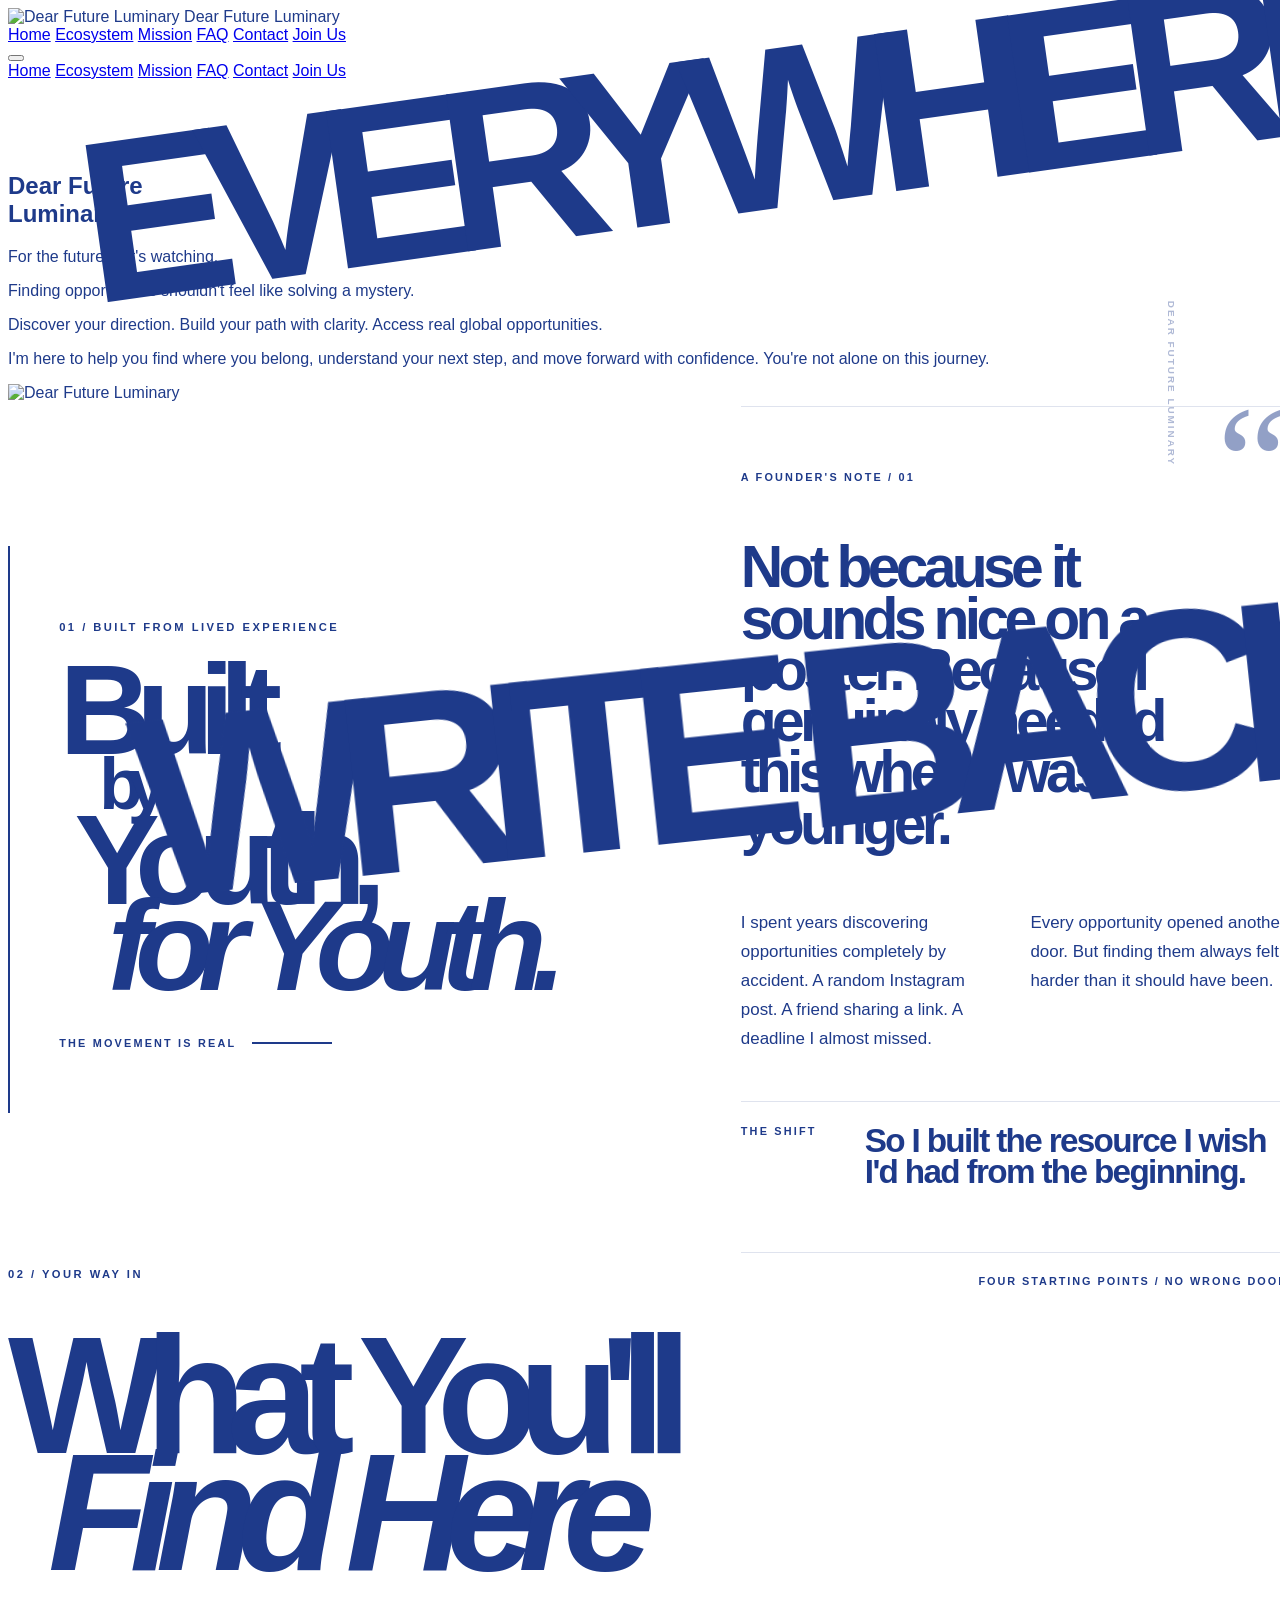
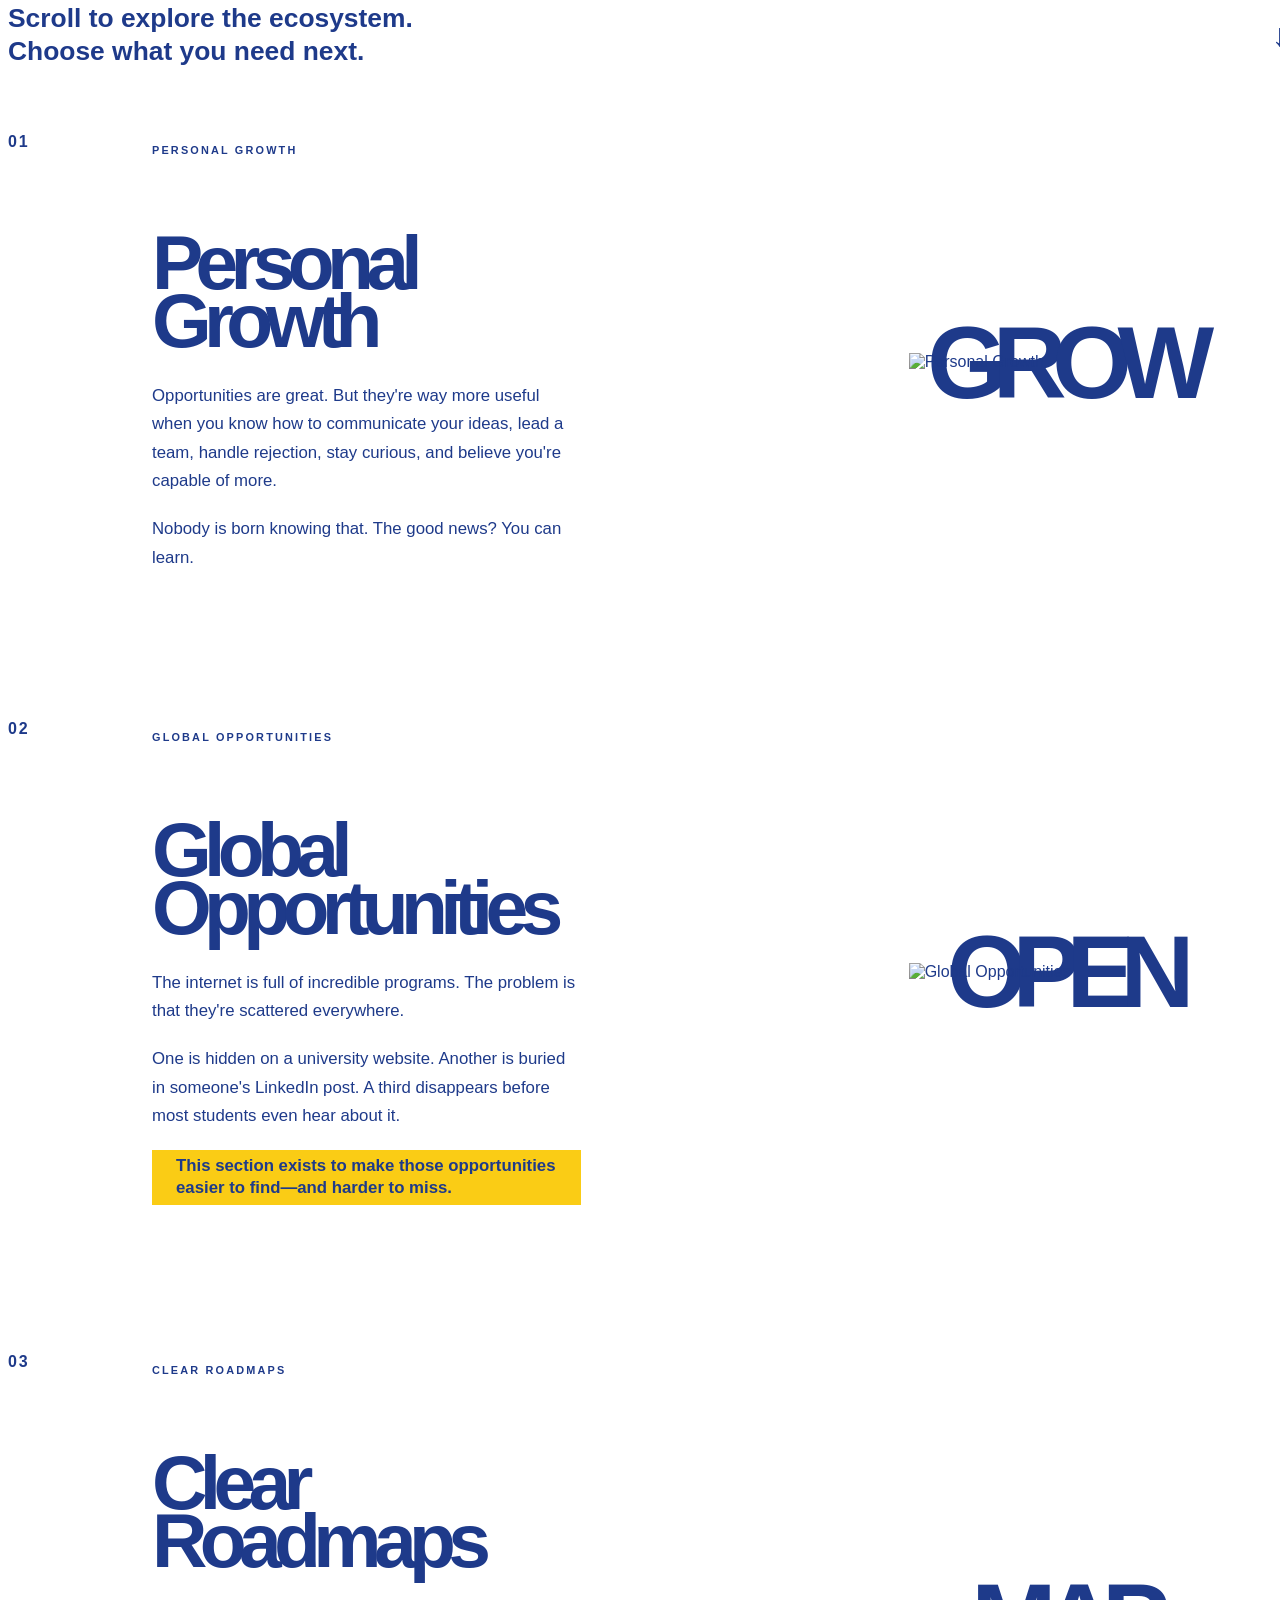
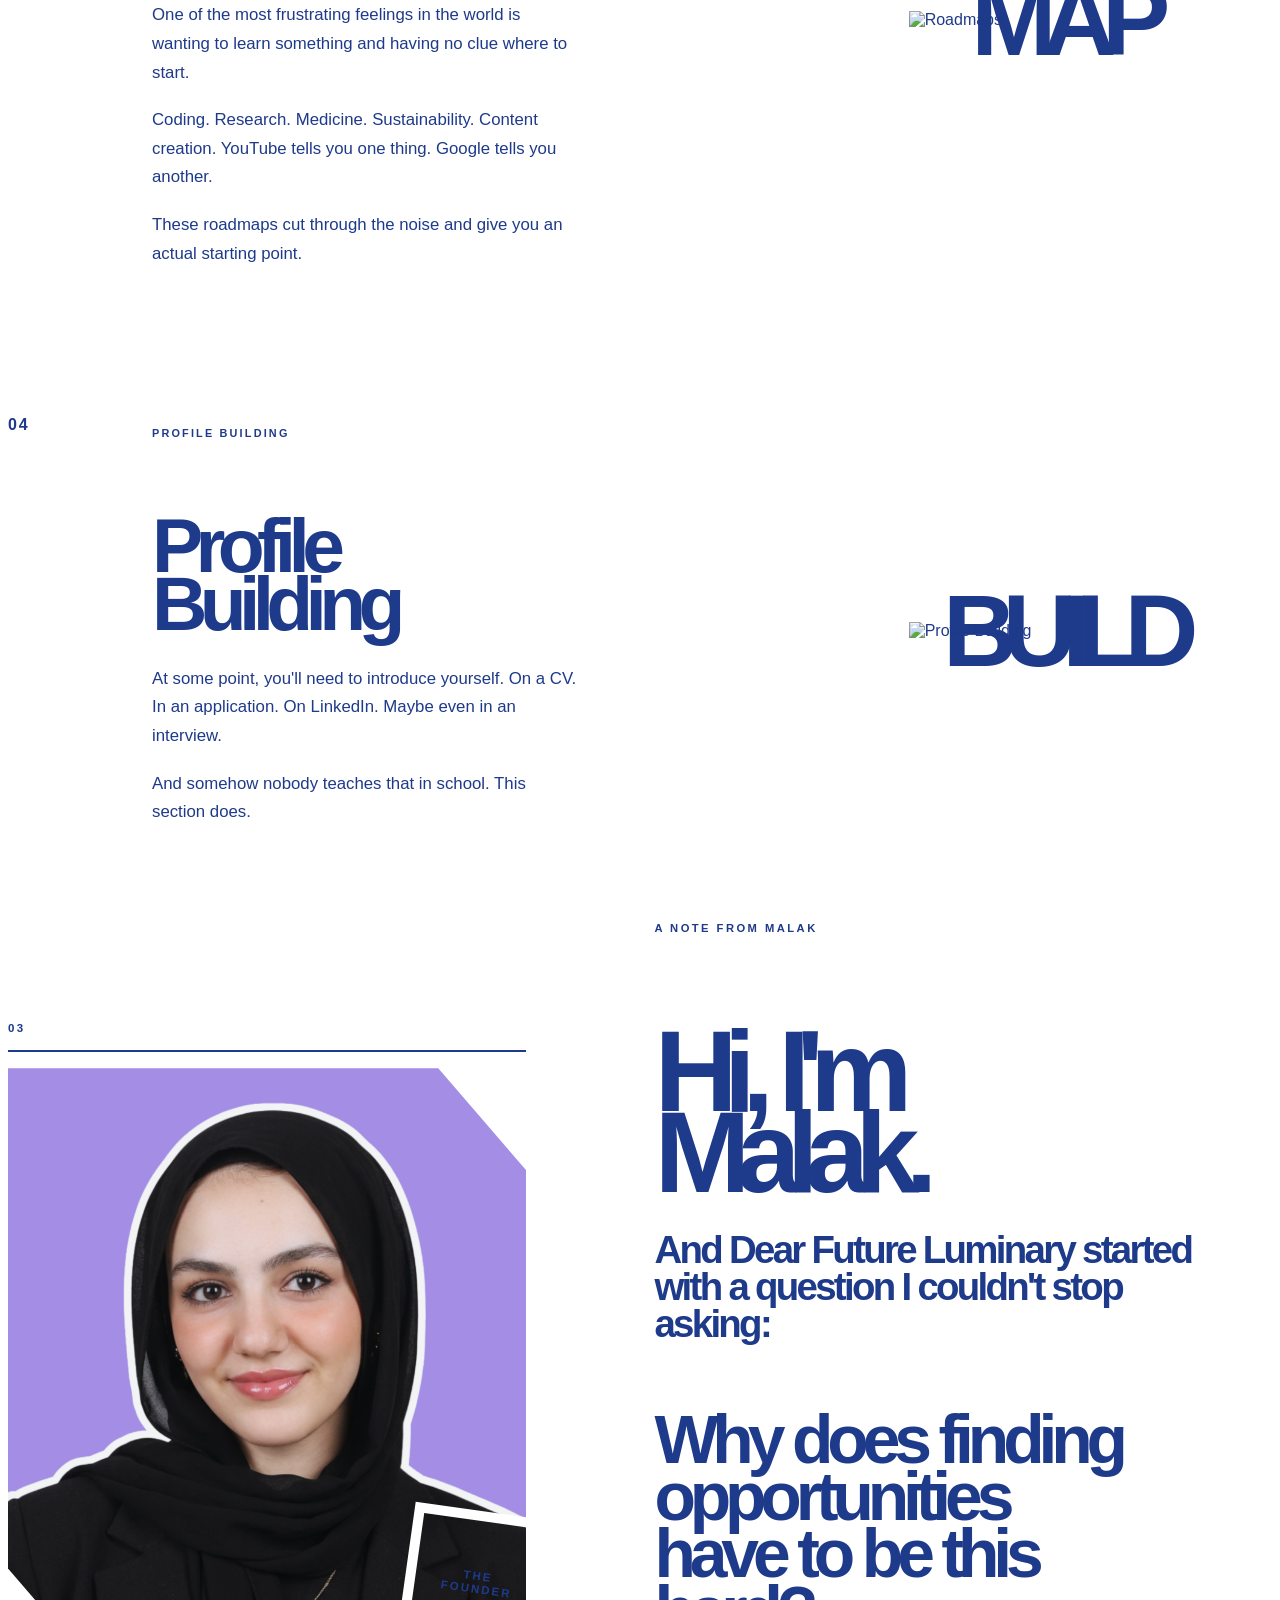
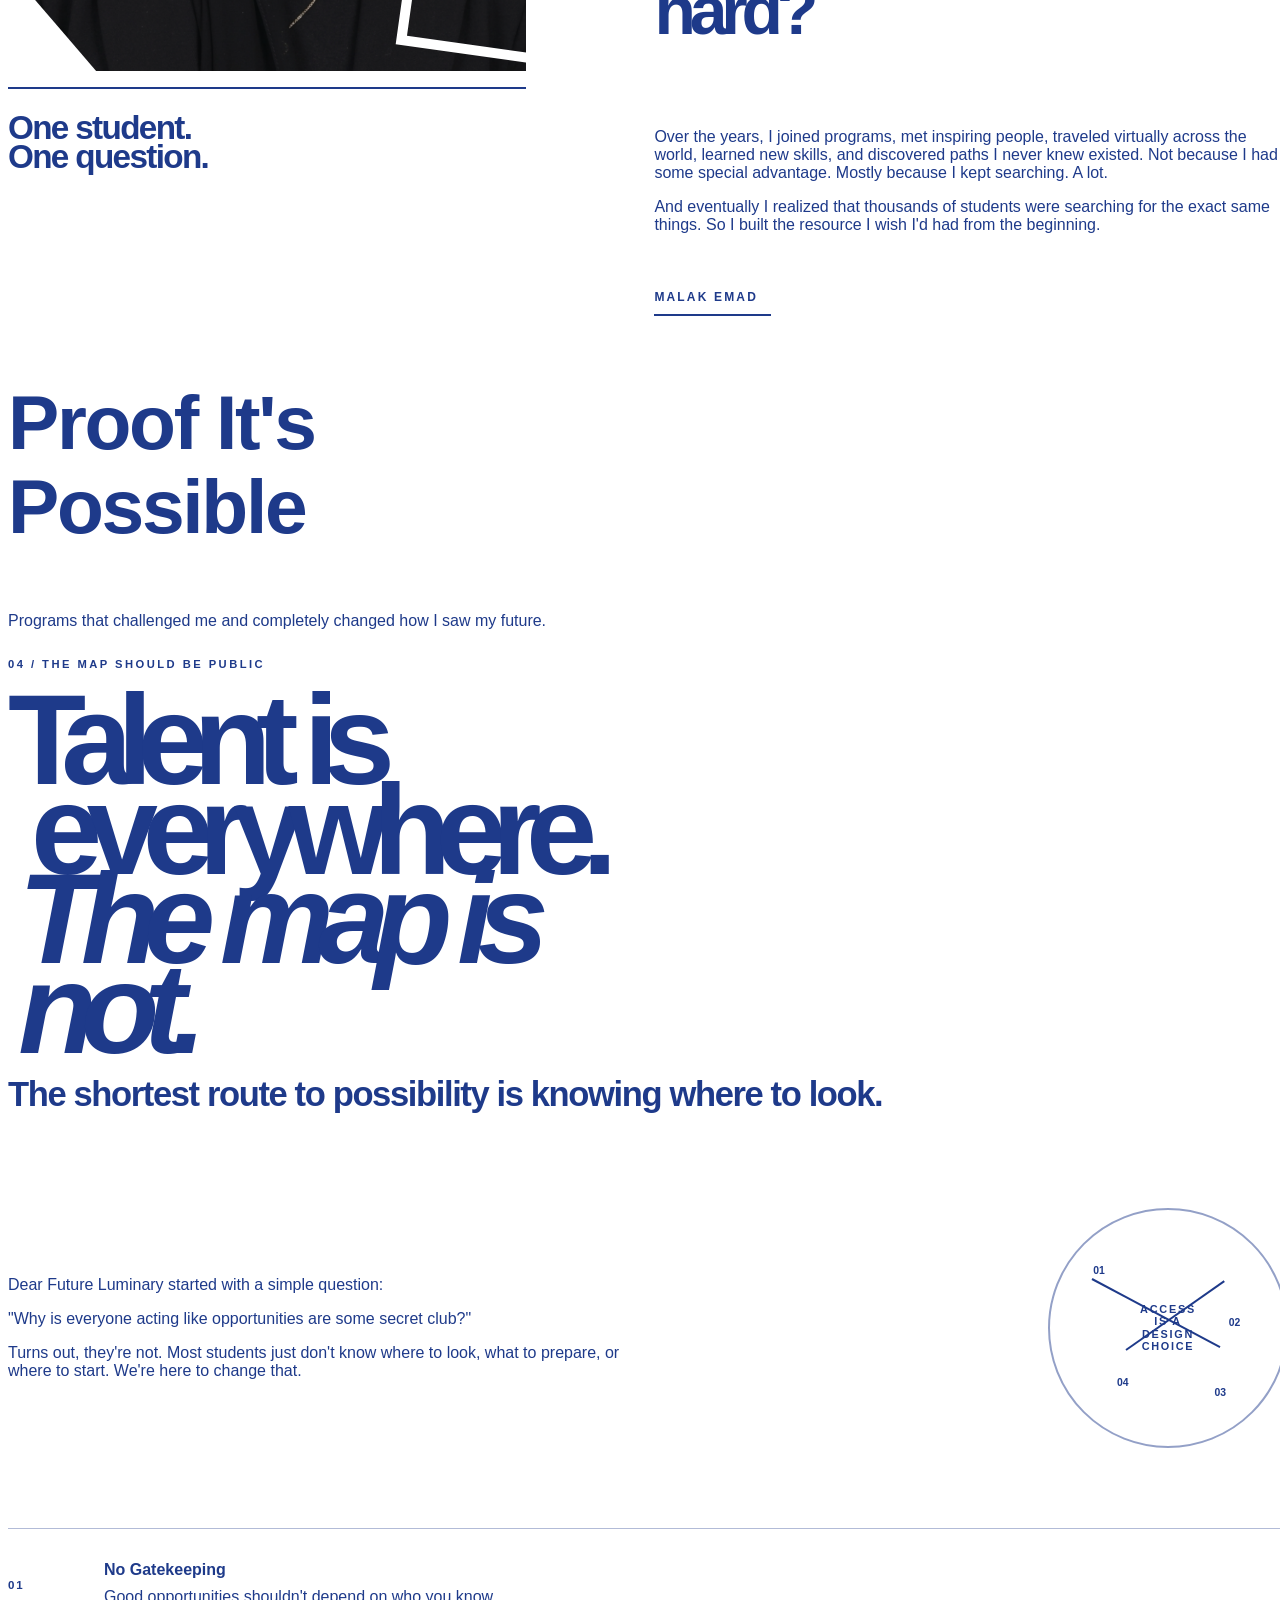
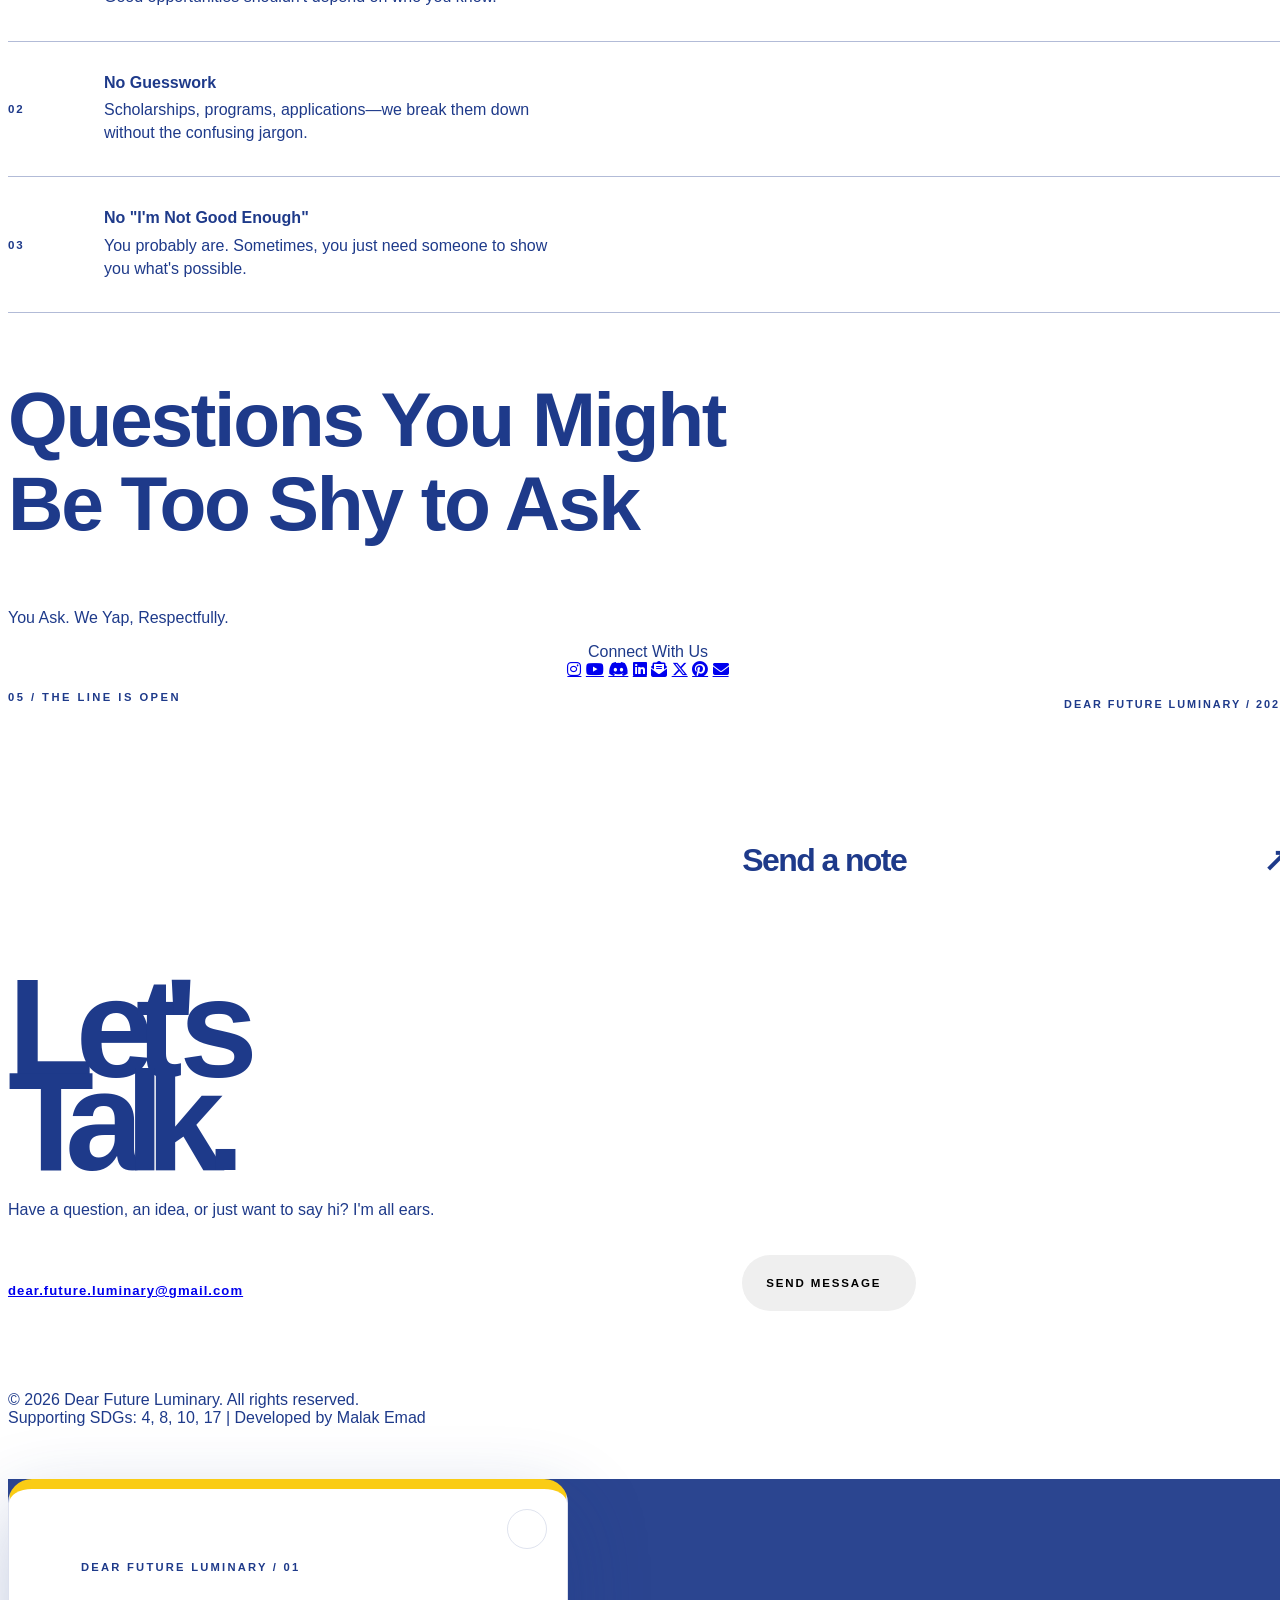
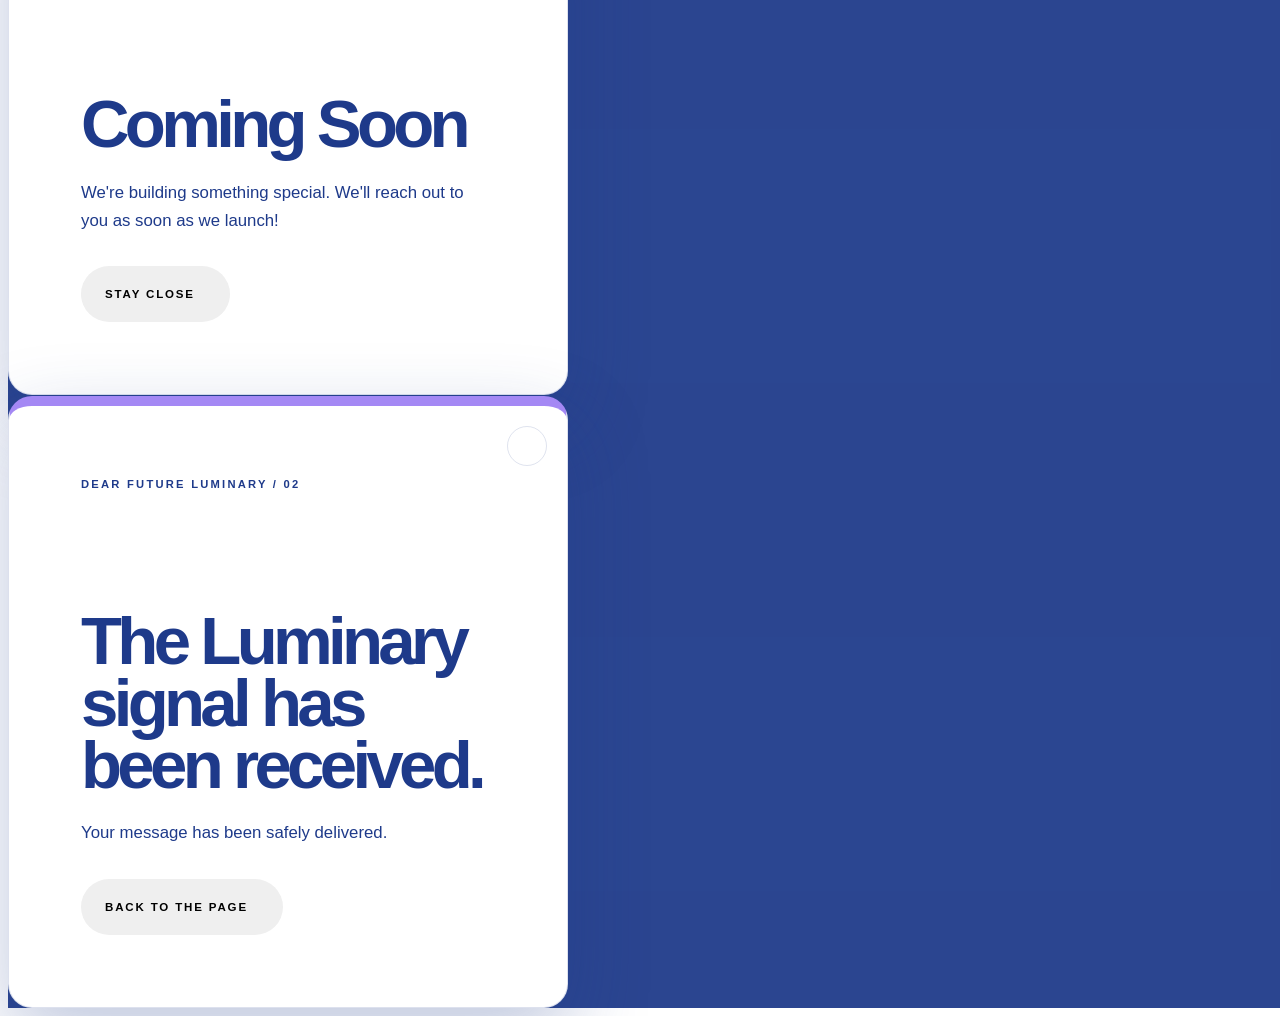
==== commit ecd3195e: "Try a kinetic storyboard direction" ====
--- a/index.html
+++ b/index.html
@@ -207,88 +207,48 @@
     </section>
 
     <!-- Built by Youth Section -->
-    <section class="youth-section youth-field-guide py-24 sm:py-40 px-4 sm:px-6 lg:px-8 bg-white relative overflow-hidden reveal-on-scroll" data-reveal="up">
-        <div class="field-guide-rail text-[#1e3a8a]"><span>01</span><span>FIELD NOTE</span><span>2026</span></div>
+    <section class="youth-section youth-kinetic py-24 sm:py-40 px-4 sm:px-6 lg:px-8 bg-white relative overflow-hidden reveal-on-scroll" data-reveal="up">
+        <div class="youth-kinetic__cross bg-[#facc15]"></div>
         <div class="max-w-[1400px] mx-auto">
-            <div class="field-guide-grid">
-                <div class="field-guide-title">
-                    <p class="section-kicker text-[#a488f4]">A movement, not a slogan</p>
-                    <h2 class="field-guide-heading text-[#1e3a8a]">
-                        <span>Built by</span>
-                        <span class="field-guide-heading__youth text-[#a488f4]">Youth,</span>
-                        <span class="field-guide-heading__for text-[#1e3a8a]">for</span>
-                        <span class="field-guide-heading__youth text-[#facc15]">Youth.</span>
-                    </h2>
-                    <div class="field-guide-undertext text-[#1e3a8a]">The Movement is Real</div>
+            <div class="youth-kinetic__grid">
+                <div class="youth-kinetic__title-block">
+                    <p class="section-kicker text-[#a488f4]">01 / Built from lived experience</p>
+                    <h2 class="youth-kinetic__title text-[#1e3a8a]"><span>Built</span><span>by</span><span class="text-[#a488f4]">Youth,</span><span class="text-[#facc15]">for Youth.</span></h2>
+                    <div class="youth-kinetic__footer text-[#1e3a8a]"><span>The Movement is Real</span><span></span></div>
                 </div>
-                <div class="field-guide-story">
-                    <div class="field-guide-story__label text-[#1e3a8a]/45">A founder's note / 01</div>
-                    <div class="field-guide-story__quote-mark text-[#facc15]">“</div>
-                    <p class="field-guide-story__lead text-[#1e3a8a]">Not because it sounds nice on a poster. Because I genuinely needed this when I was younger.</p>
-                    <div class="field-guide-story__body text-gray-500">
-                        <p>I spent years discovering opportunities completely by accident. A random Instagram post. A friend sharing a link. A deadline I almost missed.</p>
-                        <p>Every opportunity opened another door. But finding them always felt harder than it should have been.</p>
-                    </div>
-                    <div class="field-guide-answer"><span class="text-[#a488f4]">The shift</span><p class="text-[#1e3a8a]">So I built the resource I wish I'd had from the beginning.</p></div>
+                <div class="youth-kinetic__story">
+                    <div class="youth-kinetic__story-label text-[#1e3a8a]/45">A founder's note / 01</div>
+                    <div class="youth-kinetic__quote-mark text-[#facc15]">“</div>
+                    <p class="youth-kinetic__lead text-[#1e3a8a]">Not because it sounds nice on a poster. Because I genuinely needed this when I was younger.</p>
+                    <div class="youth-kinetic__body text-gray-500"><p>I spent years discovering opportunities completely by accident. A random Instagram post. A friend sharing a link. A deadline I almost missed.</p><p>Every opportunity opened another door. But finding them always felt harder than it should have been.</p></div>
+                    <div class="youth-kinetic__answer"><span class="text-[#a488f4]">The shift</span><p class="text-[#1e3a8a]">So I built the resource I wish I'd had from the beginning.</p></div>
                 </div>
             </div>
         </div>
-        <div class="field-guide-cutout bg-[#facc15]"></div>
+        <div class="youth-kinetic__edge text-[#1e3a8a]">DEAR FUTURE LUMINARY</div>
     </section>
 
     <!-- What You'll Find -->
-    <section id="what-you-find" class="ecosystem-index bg-[#1e3a8a] relative z-20 pb-24 sm:pb-40 reveal-on-scroll" data-reveal="up">
-        <div class="ecosystem-index__header max-w-[1400px] mx-auto px-4 sm:px-6 lg:px-8 pt-24 sm:pt-40 pb-16">
-            <div class="ecosystem-index__meta"><p class="section-kicker text-[#facc15]">02 / The DFL field guide</p><span class="text-white/45">Open the index / 04 entries</span></div>
-            <h2 class="ecosystem-index__title text-white"><span>What You'll</span><span class="text-[#facc15]">Find Here</span></h2>
-            <p class="ecosystem-index__intro text-white/65">Scroll to explore the ecosystem. Start with the part that feels like you.</p>
-        </div>
-
-        <div class="ecosystem-directory max-w-[1400px] mx-auto px-4 sm:px-6 lg:px-8">
-            <article id="find-01" class="directory-entry directory-entry--purple reveal-on-scroll" data-reveal="right">
-                <div class="directory-entry__number text-[#a488f4]">01</div>
-                <div class="directory-entry__main"><p class="directory-entry__eyebrow text-[#a488f4]">Personal Growth</p><h3 class="directory-entry__title text-white">Personal<br>Growth</h3><div class="directory-entry__copy text-white/65"><p>Opportunities are great. But they're way more useful when you know how to communicate your ideas, lead a team, handle rejection, stay curious, and believe you're capable of more.</p><p class="text-[#facc15] font-black">Nobody is born knowing that. The good news? You can learn.</p></div></div>
-                <div class="directory-entry__visual"><span class="directory-entry__word text-[#a488f4]">GROW</span><img src="client/public/images/summer program.svg" alt="Personal Growth" /></div>
-            </article>
-
-            <article id="find-02" class="directory-entry directory-entry--yellow reveal-on-scroll" data-reveal="left">
-                <div class="directory-entry__number text-[#facc15]">02</div>
-                <div class="directory-entry__main"><p class="directory-entry__eyebrow text-[#facc15]">Global Opportunities</p><h3 class="directory-entry__title text-white">Global<br>Opportunities</h3><div class="directory-entry__copy text-white/65"><p>The internet is full of incredible programs. The problem is that they're scattered everywhere.</p><p>One is hidden on a university website. Another is buried in someone's LinkedIn post. A third disappears before most students even hear about it.</p><p class="directory-entry__highlight text-[#1e3a8a]">This section exists to make those opportunities easier to find—and harder to miss.</p></div></div>
-                <div class="directory-entry__visual"><span class="directory-entry__word text-[#facc15]">OPEN</span><img src="client/public/images/Teams.svg" alt="Global Opportunities" /></div>
-            </article>
-
-            <article id="find-03" class="directory-entry directory-entry--blue reveal-on-scroll" data-reveal="right">
-                <div class="directory-entry__number text-[#a488f4]">03</div>
-                <div class="directory-entry__main"><p class="directory-entry__eyebrow text-[#facc15]">Clear Roadmaps</p><h3 class="directory-entry__title text-white">Clear<br>Roadmaps</h3><div class="directory-entry__copy text-white/65"><p>One of the most frustrating feelings in the world is wanting to learn something and having no clue where to start.</p><p>Coding. Research. Medicine. Sustainability. Content creation. YouTube tells you one thing. Google tells you another.</p><p class="text-white font-black underline decoration-[#facc15] decoration-4 underline-offset-8">These roadmaps cut through the noise and give you an actual starting point.</p></div></div>
-                <div class="directory-entry__visual"><span class="directory-entry__word text-white/20">MAP</span><img src="client/public/images/road map.svg" alt="Roadmaps" /></div>
-            </article>
-
-            <article id="find-04" class="directory-entry directory-entry--dark reveal-on-scroll" data-reveal="left">
-                <div class="directory-entry__number text-[#facc15]">04</div>
-                <div class="directory-entry__main"><p class="directory-entry__eyebrow text-[#facc15]">Profile Building</p><h3 class="directory-entry__title text-white">Profile<br>Building</h3><div class="directory-entry__copy text-white/65"><p>At some point, you'll need to introduce yourself. On a CV. In an application. On LinkedIn. Maybe even in an interview.</p><p class="text-white font-black italic">And somehow nobody teaches that in school. This section does.</p></div></div>
-                <div class="directory-entry__visual"><span class="directory-entry__word text-white/20">BUILD</span><img src="client/public/images/Personal Profile.svg" alt="Profile Building" /></div>
-            </article>
+    <section id="what-you-find" class="entry-room bg-[#1e3a8a] relative z-20 pb-24 sm:pb-40 reveal-on-scroll" data-reveal="up">
+        <div class="entry-room__header max-w-[1400px] mx-auto px-4 sm:px-6 lg:px-8 pt-24 sm:pt-40 pb-16">
+            <div class="entry-room__eyebrow"><p class="section-kicker text-[#facc15]">02 / Your way in</p><span class="text-white/45">Four starting points / no wrong door</span></div>
+            <h2 class="entry-room__title text-white"><span>What You'll</span><span class="text-[#facc15]">Find Here</span></h2>
+            <div class="entry-room__subline"><p class="text-white/65">Scroll to explore the ecosystem. Choose what you need next.</p><span class="text-[#facc15]">↓</span></div>
+        </div>
+        <div class="entry-list max-w-[1400px] mx-auto px-4 sm:px-6 lg:px-8">
+            <article id="find-01" class="entry-row entry-row--purple reveal-on-scroll" data-reveal="right"><div class="entry-row__number text-[#a488f4]">01</div><div class="entry-row__copy"><p class="entry-row__label text-[#a488f4]">Personal Growth</p><h3 class="entry-row__title text-white">Personal<br>Growth</h3><div class="entry-row__text text-white/65"><p>Opportunities are great. But they're way more useful when you know how to communicate your ideas, lead a team, handle rejection, stay curious, and believe you're capable of more.</p><p class="text-[#facc15] font-black">Nobody is born knowing that. The good news? You can learn.</p></div></div><div class="entry-row__media"><span class="entry-row__word text-[#a488f4]">GROW</span><img src="client/public/images/summer program.svg" alt="Personal Growth" /></div></article>
+            <article id="find-02" class="entry-row entry-row--yellow reveal-on-scroll" data-reveal="left"><div class="entry-row__number text-[#facc15]">02</div><div class="entry-row__copy"><p class="entry-row__label text-[#facc15]">Global Opportunities</p><h3 class="entry-row__title text-white">Global<br>Opportunities</h3><div class="entry-row__text text-white/65"><p>The internet is full of incredible programs. The problem is that they're scattered everywhere.</p><p>One is hidden on a university website. Another is buried in someone's LinkedIn post. A third disappears before most students even hear about it.</p><p class="entry-row__highlight text-[#1e3a8a]">This section exists to make those opportunities easier to find—and harder to miss.</p></div></div><div class="entry-row__media"><span class="entry-row__word text-[#facc15]">OPEN</span><img src="client/public/images/Teams.svg" alt="Global Opportunities" /></div></article>
+            <article id="find-03" class="entry-row entry-row--blue reveal-on-scroll" data-reveal="right"><div class="entry-row__number text-[#a488f4]">03</div><div class="entry-row__copy"><p class="entry-row__label text-[#facc15]">Clear Roadmaps</p><h3 class="entry-row__title text-white">Clear<br>Roadmaps</h3><div class="entry-row__text text-white/65"><p>One of the most frustrating feelings in the world is wanting to learn something and having no clue where to start.</p><p>Coding. Research. Medicine. Sustainability. Content creation. YouTube tells you one thing. Google tells you another.</p><p class="text-white font-black underline decoration-[#facc15] decoration-4 underline-offset-8">These roadmaps cut through the noise and give you an actual starting point.</p></div></div><div class="entry-row__media"><span class="entry-row__word text-white/15">MAP</span><img src="client/public/images/road map.svg" alt="Roadmaps" /></div></article>
+            <article id="find-04" class="entry-row entry-row--dark reveal-on-scroll" data-reveal="left"><div class="entry-row__number text-[#facc15]">04</div><div class="entry-row__copy"><p class="entry-row__label text-[#facc15]">Profile Building</p><h3 class="entry-row__title text-white">Profile<br>Building</h3><div class="entry-row__text text-white/65"><p>At some point, you'll need to introduce yourself. On a CV. In an application. On LinkedIn. Maybe even in an interview.</p><p class="text-white font-black italic">And somehow nobody teaches that in school. This section does.</p></div></div><div class="entry-row__media"><span class="entry-row__word text-white/15">BUILD</span><img src="client/public/images/Personal Profile.svg" alt="Profile Building" /></div></article>
         </div>
     </section>
 
     <!-- Meet The Founder -->
-    <section id="founder" class="founder-section founder-section--poster py-24 sm:py-40 px-4 sm:px-6 lg:px-8 bg-white overflow-hidden reveal-on-scroll" data-reveal="up">
+    <section id="founder" class="founder-section founder-collage py-24 sm:py-40 px-4 sm:px-6 lg:px-8 bg-white overflow-hidden reveal-on-scroll" data-reveal="up">
         <div class="max-w-[1400px] mx-auto">
-            <div class="founder-poster-grid">
-                <div class="founder-poster-visual">
-                    <div class="founder-poster-visual__top text-[#1e3a8a]/45"><span>03</span><span>The voice behind it</span></div>
-                    <div class="founder-poster-image-wrap"><img src="client/public/images/our-founder.png" alt="Malak Emad" class="founder-poster-image" /><div class="founder-poster-label bg-[#facc15] text-[#1e3a8a]">The Founder</div></div>
-                    <div class="founder-poster-caption text-[#1e3a8a]">One student.<br><span class="text-[#a488f4]">One question.</span></div>
-                </div>
-                <div class="founder-poster-copy">
-                    <p class="section-kicker text-[#a488f4]">A note from Malak</p>
-                    <h2 class="founder-poster-title text-[#1e3a8a]">Hi, I'm<br><span class="text-[#a488f4]">Malak.</span></h2>
-                    <p class="founder-poster-question text-[#1e3a8a]">And Dear Future Luminary started with a question I couldn't stop asking:</p>
-                    <p class="founder-poster-quote text-[#1e3a8a]">Why does finding opportunities have to be this hard?</p>
-                    <div class="founder-poster-line bg-[#facc15]"></div>
-                    <div class="space-y-8 text-xl text-gray-500 font-medium leading-relaxed"><p>Over the years, I joined programs, met inspiring people, traveled virtually across the world, learned new skills, and discovered paths I never knew existed. Not because I had some special advantage. Mostly because I kept searching. A lot.</p><p class="text-[#1e3a8a] font-black">And eventually I realized that thousands of students were searching for the exact same things. So I built the resource I wish I'd had from the beginning.</p></div>
-                    <div class="founder-poster-signature text-[#1e3a8a]"><span>Malak Emad</span><i data-lucide="arrow-up-right"></i></div>
-                </div>
+            <div class="founder-collage__grid">
+                <div class="founder-collage__visual"><div class="founder-collage__number text-[#1e3a8a]">03</div><div class="founder-collage__image-wrap"><img src="client/public/images/our-founder.png" alt="Malak Emad" class="founder-collage__image" /><span class="founder-collage__label bg-[#facc15] text-[#1e3a8a]">The<br>Founder</span></div><p class="founder-collage__caption text-[#1e3a8a]">One student.<br><span class="text-[#a488f4]">One question.</span></p></div>
+                <div class="founder-collage__copy"><p class="section-kicker text-[#a488f4]">A note from Malak</p><h2 class="founder-collage__title text-[#1e3a8a]">Hi, I'm<br><span class="text-[#a488f4]">Malak.</span></h2><p class="founder-collage__question text-[#1e3a8a]">And Dear Future Luminary started with a question I couldn't stop asking:</p><p class="founder-collage__quote text-[#1e3a8a]">Why does finding opportunities have to be this hard?</p><div class="founder-collage__rule bg-[#facc15]"></div><div class="space-y-8 text-xl text-gray-500 font-medium leading-relaxed"><p>Over the years, I joined programs, met inspiring people, traveled virtually across the world, learned new skills, and discovered paths I never knew existed. Not because I had some special advantage. Mostly because I kept searching. A lot.</p><p class="text-[#1e3a8a] font-black">And eventually I realized that thousands of students were searching for the exact same things. So I built the resource I wish I'd had from the beginning.</p></div><div class="founder-collage__signature text-[#1e3a8a]"><span>Malak Emad</span><i data-lucide="arrow-up-right"></i></div></div>
             </div>
         </div>
     </section>
@@ -328,12 +288,12 @@
     </section>
 
     <!-- Mission Section -->
-    <section id="mission" class="mission-section mission-section--manifesto py-24 sm:py-40 px-4 sm:px-6 lg:px-8 bg-[#facc15] relative overflow-hidden reveal-on-scroll" data-reveal="up">
-        <div class="manifesto-bracket manifesto-bracket--left text-[#1e3a8a]">[</div><div class="manifesto-bracket manifesto-bracket--right text-white">]</div>
+    <section id="mission" class="mission-section mission-map py-24 sm:py-40 px-4 sm:px-6 lg:px-8 bg-[#facc15] relative overflow-hidden reveal-on-scroll" data-reveal="up">
+        <div class="mission-map__word text-[#1e3a8a]/10">EVERYWHERE</div>
         <div class="max-w-[1400px] mx-auto relative z-10">
-            <div class="manifesto-intro"><p class="section-kicker text-[#1e3a8a]/55">04 / The reason the map matters</p><h2 class="manifesto-title text-[#1e3a8a]"><span>Talent is</span><span>everywhere.</span><span class="text-white">The map is not.</span></h2><p class="manifesto-subline text-[#1e3a8a]">A better future should not be a secret route.</p></div>
-            <div class="manifesto-body"><div class="manifesto-question"><p class="text-2xl sm:text-3xl font-black text-[#1e3a8a] leading-tight">Dear Future Luminary started with a simple question:</p><p class="text-3xl sm:text-4xl font-black text-white italic leading-none tracking-tight mt-6">"Why is everyone acting like opportunities are some secret club?"</p><p class="text-xl text-[#1e3a8a] font-bold leading-relaxed mt-8">Turns out, they're not. Most students just don't know where to look, what to prepare, or where to start. We're here to change that.</p></div><div class="manifesto-stamp bg-[#1e3a8a] text-white"><span>OPEN<br>THE<br>DOOR</span><i data-lucide="arrow-down-right"></i></div></div>
-            <div class="mission-list mission-list--manifesto"><div class="mission-row"><span class="mission-row__number text-[#1e3a8a]/45">01</span><div><h4 class="text-3xl font-black text-[#1e3a8a] uppercase tracking-tighter">No Gatekeeping</h4><p class="text-lg text-[#1e3a8a]/70 font-bold">Good opportunities shouldn't depend on who you know.</p></div><i data-lucide="unlock" class="mission-row__icon text-[#a488f4]"></i></div><div class="mission-row"><span class="mission-row__number text-[#1e3a8a]/45">02</span><div><h4 class="text-3xl font-black text-[#1e3a8a] uppercase tracking-tighter">No Guesswork</h4><p class="text-lg text-[#1e3a8a]/70 font-bold">Scholarships, programs, applications—we break them down without the confusing jargon.</p></div><i data-lucide="map" class="mission-row__icon text-[#1e3a8a]"></i></div><div class="mission-row"><span class="mission-row__number text-[#1e3a8a]/45">03</span><div><h4 class="text-3xl font-black text-[#1e3a8a] uppercase tracking-tighter">No "I'm Not Good Enough"</h4><p class="text-lg text-[#1e3a8a]/70 font-bold">You probably are. Sometimes, you just need someone to show you what's possible.</p></div><i data-lucide="check-circle" class="mission-row__icon text-[#1e3a8a]"></i></div></div>
+            <div class="mission-map__intro"><p class="section-kicker text-[#1e3a8a]/55">04 / The map should be public</p><h2 class="mission-map__title text-[#1e3a8a]"><span>Talent is</span><span>everywhere.</span><span class="text-white">The map is not.</span></h2><p class="mission-map__subline text-[#1e3a8a]">The shortest route to possibility is knowing where to look.</p></div>
+            <div class="mission-map__body"><div class="mission-map__copy"><p class="text-2xl sm:text-3xl font-black text-[#1e3a8a] leading-tight">Dear Future Luminary started with a simple question:</p><p class="text-3xl sm:text-4xl font-black text-white italic leading-none tracking-tight mt-6">"Why is everyone acting like opportunities are some secret club?"</p><p class="text-xl text-[#1e3a8a] font-bold leading-relaxed mt-8">Turns out, they're not. Most students just don't know where to look, what to prepare, or where to start. We're here to change that.</p></div><div class="mission-map__diagram" aria-hidden="true"><span class="map-line map-line--one"></span><span class="map-line map-line--two"></span><span class="map-node map-node--one bg-[#a488f4]">01</span><span class="map-node map-node--two bg-[#1e3a8a] text-white">02</span><span class="map-node map-node--three bg-[#facc15] text-[#1e3a8a]">03</span><span class="map-node map-node--four bg-white text-[#1e3a8a]">04</span><span class="map-diagram-label text-[#1e3a8a]">ACCESS<br>IS A<br>DESIGN<br>CHOICE</span></div></div>
+            <div class="mission-list mission-list--map"><div class="mission-row"><span class="mission-row__number text-[#1e3a8a]/45">01</span><div><h4 class="text-3xl font-black text-[#1e3a8a] uppercase tracking-tighter">No Gatekeeping</h4><p class="text-lg text-[#1e3a8a]/70 font-bold">Good opportunities shouldn't depend on who you know.</p></div><i data-lucide="unlock" class="mission-row__icon text-[#a488f4]"></i></div><div class="mission-row"><span class="mission-row__number text-[#1e3a8a]/45">02</span><div><h4 class="text-3xl font-black text-[#1e3a8a] uppercase tracking-tighter">No Guesswork</h4><p class="text-lg text-[#1e3a8a]/70 font-bold">Scholarships, programs, applications—we break them down without the confusing jargon.</p></div><i data-lucide="map" class="mission-row__icon text-[#1e3a8a]"></i></div><div class="mission-row"><span class="mission-row__number text-[#1e3a8a]/45">03</span><div><h4 class="text-3xl font-black text-[#1e3a8a] uppercase tracking-tighter">No "I'm Not Good Enough"</h4><p class="text-lg text-[#1e3a8a]/70 font-bold">You probably are. Sometimes, you just need someone to show you what's possible.</p></div><i data-lucide="check-circle" class="mission-row__icon text-[#1e3a8a]"></i></div></div>
         </div>
     </section>
 
@@ -442,15 +402,12 @@
     </div>
 
     <!-- Footer -->
-    <footer id="contact" class="footer-section footer-section--write-back bg-[#a488f4] pt-24 pb-16 px-4 sm:px-6 lg:px-8 text-white relative overflow-hidden reveal-on-scroll" data-reveal="up">
-        <div class="write-back-ghost text-white/10">WRITE BACK</div>
+    <footer id="contact" class="footer-section footer-close footer-close--kinetic bg-[#a488f4] pt-24 pb-16 px-4 sm:px-6 lg:px-8 text-white relative overflow-hidden reveal-on-scroll" data-reveal="up">
+        <div class="footer-close__ghost text-white/10">WRITE BACK</div>
         <div class="max-w-[1400px] mx-auto relative z-10">
-            <div class="write-back-top"><p class="section-kicker text-[#facc15]">05 / Keep the signal going</p><span class="write-back-top__index text-white/45">Open channel / 01</span></div>
-            <div class="write-back-grid">
-                <div class="write-back-intro"><h4 class="write-back-title text-white">Let's<br><span class="text-[#facc15]">Talk.</span></h4><p class="text-lg sm:text-xl text-white/80 leading-relaxed max-w-md">Have a question, an idea, or just want to say hi? I'm all ears.</p><a href="mailto:dear.future.luminary@gmail.com" class="footer-email text-white">dear.future.luminary@gmail.com <i data-lucide="arrow-up-right"></i></a></div>
-                <div class="write-back-form-wrap"><div class="write-back-form-heading text-white"><span>Send a note</span><span class="text-[#facc15]">→</span></div><form id="contactForm" action="https://formspree.io/f/xqaqankn" method="POST" onsubmit="handleContactSubmit(event)" class="contact-form contact-form--write-back"><label class="form-field"><span>Name</span><input type="text" name="name" placeholder="Your name" required /></label><label class="form-field"><span>Email</span><input type="email" name="email" placeholder="you@example.com" required /></label><label class="form-field"><span>Message</span><textarea name="message" placeholder="What are you thinking about?" rows="3" required></textarea></label><button type="submit" class="form-submit form-submit--write-back bg-[#facc15] text-[#1e3a8a]">Send Message <i data-lucide="arrow-up-right" class="w-5 h-5"></i></button></form></div>
-            </div>
-            <div class="footer-meta footer-meta--write-back border-t border-white/20 pt-8 flex flex-col sm:flex-row items-center justify-between gap-6 text-xs font-bold text-white/60 uppercase tracking-widest"><div>© 2026 Dear Future Luminary. All rights reserved.</div><div class="text-center">Supporting SDGs: 4, 8, 10, 17 | Developed by Malak Emad</div></div>
+            <div class="footer-close__header"><p class="section-kicker text-[#facc15]">05 / The line is open</p><span class="text-white/45">Dear Future Luminary / 2026</span></div>
+            <div class="footer-close__grid"><div class="footer-close__intro"><h4 class="footer-close__title text-white">Let's<br><span class="text-[#facc15]">Talk.</span></h4><p class="text-lg sm:text-xl text-white/80 leading-relaxed max-w-md">Have a question, an idea, or just want to say hi? I'm all ears.</p><a href="mailto:dear.future.luminary@gmail.com" class="footer-email text-white">dear.future.luminary@gmail.com <i data-lucide="arrow-up-right"></i></a></div><div class="footer-close__form"><div class="footer-close__form-head text-white"><span>Send a note</span><span class="text-[#facc15]">↗</span></div><form id="contactForm" action="https://formspree.io/f/xqaqankn" method="POST" onsubmit="handleContactSubmit(event)" class="contact-form contact-form--close"><label class="form-field"><span>Name</span><input type="text" name="name" placeholder="Your name" required /></label><label class="form-field"><span>Email</span><input type="email" name="email" placeholder="you@example.com" required /></label><label class="form-field"><span>Message</span><textarea name="message" placeholder="What are you thinking about?" rows="3" required></textarea></label><button type="submit" class="form-submit form-submit--close bg-[#facc15] text-[#1e3a8a]">Send Message <i data-lucide="arrow-up-right" class="w-5 h-5"></i></button></form></div></div>
+            <div class="footer-meta footer-meta--close border-t border-white/20 pt-8 flex flex-col sm:flex-row items-center justify-between gap-6 text-xs font-bold text-white/60 uppercase tracking-widest"><div>© 2026 Dear Future Luminary. All rights reserved.</div><div class="text-center">Supporting SDGs: 4, 8, 10, 17 | Developed by Malak Emad</div></div>
         </div>
     </footer>
 
--- a/styles.css
+++ b/styles.css
@@ -2330,3 +2330,851 @@
     animation: none;
   }
 }
+
+/* ==========================================================================\n   Fourth direction: kinetic storyboard / no wrong door\n   ========================================================================== */
+
+/* Built by Youth: a stacked title with a single visual collision point. */
+.youth-kinetic {
+  min-height: min(940px, 95vh);
+  display: flex;
+  align-items: center;
+  isolation: isolate;
+}
+
+.youth-kinetic__grid {
+  display: grid;
+  grid-template-columns: minmax(0, 1.05fr) minmax(0, 0.95fr);
+  gap: clamp(3rem, 10vw, 10rem);
+  align-items: center;
+}
+
+.youth-kinetic__title-block {
+  position: relative;
+  padding-left: clamp(1.2rem, 4vw, 5rem);
+}
+
+.youth-kinetic__title-block::before {
+  position: absolute;
+  top: -4rem;
+  bottom: -4rem;
+  left: 0;
+  width: 2px;
+  background: var(--dark);
+  content: "";
+}
+
+.youth-kinetic__title {
+  display: flex;
+  flex-direction: column;
+  max-width: 7ch;
+  margin: 2rem 0 3rem;
+  font-size: clamp(4.4rem, 10vw, 11rem);
+  font-weight: 900;
+  letter-spacing: -0.12em;
+  line-height: 0.67;
+}
+
+.youth-kinetic__title span:nth-child(2) {
+  padding-left: 0.56em;
+  font-size: 0.56em;
+  line-height: 0.9;
+}
+
+.youth-kinetic__title span:nth-child(3) {
+  padding-left: 0.12em;
+}
+
+.youth-kinetic__title span:nth-child(4) {
+  padding-left: 0.38em;
+  font-style: italic;
+}
+
+.youth-kinetic__footer {
+  display: flex;
+  gap: 1rem;
+  align-items: center;
+  font-size: 0.68rem;
+  font-weight: 900;
+  letter-spacing: 0.2em;
+  text-transform: uppercase;
+}
+
+.youth-kinetic__footer span:last-child {
+  width: 5rem;
+  height: 2px;
+  background: var(--dark);
+}
+
+.youth-kinetic__story {
+  position: relative;
+  border-top: 1px solid var(--line);
+  border-bottom: 1px solid var(--line);
+  padding: clamp(2rem, 5vw, 5rem) 0;
+}
+
+.youth-kinetic__story-label {
+  margin-bottom: 2rem;
+  font-size: 0.68rem;
+  font-weight: 900;
+  letter-spacing: 0.2em;
+  text-transform: uppercase;
+}
+
+.youth-kinetic__quote-mark {
+  position: absolute;
+  top: 0;
+  right: 0;
+  font-family: Georgia, serif;
+  font-size: 10rem;
+  line-height: 0.7;
+  opacity: 0.48;
+}
+
+.youth-kinetic__lead {
+  position: relative;
+  max-width: 13ch;
+  font-size: clamp(2.35rem, 4.6vw, 5rem);
+  font-weight: 900;
+  letter-spacing: -0.08em;
+  line-height: 0.87;
+}
+
+.youth-kinetic__body {
+  display: grid;
+  grid-template-columns: repeat(2, minmax(0, 1fr));
+  gap: 2rem;
+  margin-top: 3rem;
+  font-size: 1.06rem;
+  font-weight: 500;
+  line-height: 1.72;
+}
+
+.youth-kinetic__body p {
+  margin: 0;
+}
+
+.youth-kinetic__answer {
+  display: grid;
+  grid-template-columns: 100px minmax(0, 1fr);
+  gap: 1.5rem;
+  margin-top: 3rem;
+  border-top: 1px solid var(--line);
+  padding-top: 1.4rem;
+}
+
+.youth-kinetic__answer span {
+  font-size: 0.68rem;
+  font-weight: 900;
+  letter-spacing: 0.2em;
+  text-transform: uppercase;
+}
+
+.youth-kinetic__answer p {
+  margin: 0;
+  font-size: clamp(1.45rem, 2.6vw, 2.35rem);
+  font-weight: 900;
+  letter-spacing: -0.05em;
+  line-height: 0.95;
+}
+
+.youth-kinetic__cross {
+  position: absolute;
+  right: 7%;
+  bottom: 8%;
+  width: 8rem;
+  height: 8rem;
+  clip-path: polygon(0 0, 100% 0, 0 100%);
+  z-index: -1;
+}
+
+.youth-kinetic__edge {
+  position: absolute;
+  right: 2%;
+  top: 42%;
+  font-size: 0.62rem;
+  font-weight: 900;
+  letter-spacing: 0.2em;
+  opacity: 0.35;
+  text-transform: uppercase;
+  transform: rotate(90deg);
+}
+
+/* What You'll Find Here: each entry is a doorway on one continuous wall. */
+.entry-room {
+  overflow: hidden;
+}
+
+.entry-room__header {
+  border-bottom: 1px solid rgba(255, 255, 255, 0.3);
+}
+
+.entry-room__eyebrow,
+.entry-room__subline {
+  display: flex;
+  align-items: center;
+  justify-content: space-between;
+  gap: 2rem;
+}
+
+.entry-room__eyebrow span {
+  font-size: 0.68rem;
+  font-weight: 900;
+  letter-spacing: 0.18em;
+  text-transform: uppercase;
+}
+
+.entry-room__title {
+  display: flex;
+  flex-direction: column;
+  max-width: 8ch;
+  margin: 2rem 0;
+  font-size: clamp(4.6rem, 13vw, 14rem);
+  font-weight: 900;
+  letter-spacing: -0.12em;
+  line-height: 0.7;
+}
+
+.entry-room__title span:last-child {
+  padding-left: 0.24em;
+  font-style: italic;
+}
+
+.entry-room__subline p {
+  max-width: 34ch;
+  margin: 0;
+  font-size: clamp(1.1rem, 2.2vw, 1.65rem);
+  font-weight: 700;
+  line-height: 1.25;
+}
+
+.entry-room__subline span {
+  font-size: 2rem;
+}
+
+.entry-list {
+  position: relative;
+}
+
+.entry-list::before {
+  position: absolute;
+  top: 0;
+  bottom: 0;
+  left: 4rem;
+  width: 1px;
+  background: rgba(255, 255, 255, 0.28);
+  content: "";
+}
+
+.entry-row {
+  position: relative;
+  display: grid;
+  grid-template-columns: 5rem minmax(0, 1fr) minmax(260px, 0.72fr);
+  gap: clamp(1.5rem, 5vw, 6rem);
+  align-items: center;
+  min-height: 480px;
+  border-bottom: 1px solid rgba(255, 255, 255, 0.24);
+  padding: 4rem 0;
+}
+
+.entry-row__number {
+  align-self: start;
+  font-size: 1rem;
+  font-weight: 900;
+  letter-spacing: 0.12em;
+}
+
+.entry-row__copy {
+  position: relative;
+  z-index: 1;
+}
+
+.entry-row__label {
+  margin-bottom: 1.2rem;
+  font-size: 0.68rem;
+  font-weight: 900;
+  letter-spacing: 0.2em;
+  text-transform: uppercase;
+}
+
+.entry-row__title {
+  margin-bottom: 2rem;
+  font-size: clamp(3.2rem, 6vw, 7rem);
+  font-weight: 900;
+  letter-spacing: -0.1em;
+  line-height: 0.76;
+}
+
+.entry-row__text {
+  max-width: 46ch;
+  font-size: 1.05rem;
+  font-weight: 500;
+  line-height: 1.7;
+}
+
+.entry-row__text p {
+  margin: 0 0 1.2rem;
+}
+
+.entry-row__highlight {
+  display: inline-block;
+  border-left: 8px solid var(--secondary);
+  padding: 0.3rem 1rem;
+  background: var(--secondary);
+  font-weight: 900;
+  line-height: 1.35;
+}
+
+.entry-row__media {
+  position: relative;
+  display: flex;
+  min-height: 300px;
+  align-items: center;
+  justify-content: center;
+}
+
+.entry-row__media::before {
+  position: absolute;
+  top: 50%;
+  left: 0;
+  width: 100%;
+  height: 1px;
+  background: rgba(255, 255, 255, 0.24);
+  content: "";
+}
+
+.entry-row__word {
+  position: absolute;
+  z-index: 0;
+  font-size: clamp(4rem, 8vw, 8rem);
+  font-weight: 900;
+  letter-spacing: -0.14em;
+  line-height: 0.7;
+  pointer-events: none;
+}
+
+.entry-row__media img {
+  position: relative;
+  z-index: 1;
+  width: min(100%, 310px);
+  max-height: 310px;
+  object-fit: contain;
+  transition: transform 500ms var(--ease-out);
+}
+
+.entry-row:hover .entry-row__media img {
+  transform: translateY(-12px) rotate(6deg) scale(1.08);
+}
+
+/* Founder: collage logic with the portrait physically interrupting the grid. */
+.founder-collage {
+  position: relative;
+}
+
+.founder-collage__grid {
+  display: grid;
+  grid-template-columns: minmax(0, 0.9fr) minmax(0, 1.1fr);
+  gap: clamp(3rem, 10vw, 10rem);
+  align-items: center;
+}
+
+.founder-collage__number {
+  margin-bottom: 1rem;
+  font-size: 0.72rem;
+  font-weight: 900;
+  letter-spacing: 0.2em;
+}
+
+.founder-collage__image-wrap {
+  position: relative;
+  border-top: 2px solid var(--dark);
+  border-bottom: 2px solid var(--dark);
+  padding: 1rem 0;
+}
+
+.founder-collage__image {
+  display: block;
+  width: 100%;
+  aspect-ratio: 0.86;
+  object-fit: cover;
+  filter: saturate(0.78);
+  clip-path: polygon(0 0, 83% 0, 100% 17%, 100% 100%, 17% 100%, 0 83%);
+  transition:
+    filter 450ms ease,
+    clip-path 450ms var(--ease-out);
+}
+
+.founder-collage__image-wrap:hover .founder-collage__image {
+  filter: saturate(1.08);
+  clip-path: polygon(0 0, 100% 0, 100% 100%, 0 100%);
+}
+
+.founder-collage__label {
+  position: absolute;
+  right: -1.4rem;
+  bottom: 2rem;
+  display: flex;
+  width: 9rem;
+  height: 9rem;
+  align-items: center;
+  justify-content: center;
+  border: 10px solid var(--white);
+  font-size: 0.72rem;
+  font-weight: 900;
+  letter-spacing: 0.18em;
+  line-height: 1.1;
+  text-align: center;
+  text-transform: uppercase;
+  transform: rotate(8deg);
+  transition: transform 280ms var(--ease-out);
+}
+
+.founder-collage__image-wrap:hover .founder-collage__label {
+  transform: rotate(0deg) translateY(-0.5rem);
+}
+
+.founder-collage__caption {
+  margin-top: 1.5rem;
+  font-size: clamp(1.3rem, 2.6vw, 2.1rem);
+  font-weight: 900;
+  letter-spacing: -0.05em;
+  line-height: 0.88;
+}
+
+.founder-collage__title {
+  margin-bottom: 2.5rem;
+  font-size: clamp(4.8rem, 9vw, 10rem);
+  font-weight: 900;
+  letter-spacing: -0.12em;
+  line-height: 0.7;
+}
+
+.founder-collage__question {
+  max-width: 27ch;
+  margin-bottom: 1.5rem;
+  font-size: clamp(1.45rem, 3vw, 2.6rem);
+  font-weight: 900;
+  letter-spacing: -0.07em;
+  line-height: 0.96;
+}
+
+.founder-collage__quote {
+  max-width: 13ch;
+  margin-bottom: 2.5rem;
+  font-size: clamp(2.6rem, 5.3vw, 5.5rem);
+  font-weight: 900;
+  letter-spacing: -0.09em;
+  line-height: 0.84;
+}
+
+.founder-collage__rule {
+  width: 7.5rem;
+  height: 0.6rem;
+  margin-bottom: 2.5rem;
+}
+
+.founder-collage__signature {
+  display: inline-flex;
+  gap: 0.8rem;
+  align-items: center;
+  margin-top: 2.5rem;
+  border-bottom: 2px solid var(--dark);
+  padding-bottom: 0.6rem;
+  font-size: 0.75rem;
+  font-weight: 900;
+  letter-spacing: 0.18em;
+  text-transform: uppercase;
+}
+
+.founder-collage__signature svg {
+  width: 1rem;
+  height: 1rem;
+}
+
+/* Mission: a route diagram creates the visual metaphor instead of a generic stamp. */
+.mission-map {
+  min-height: 900px;
+  isolation: isolate;
+}
+
+.mission-map__word {
+  position: absolute;
+  top: 6%;
+  right: -8%;
+  font-size: clamp(5rem, 18vw, 20rem);
+  font-weight: 900;
+  letter-spacing: -0.14em;
+  line-height: 0.7;
+  pointer-events: none;
+  transform: rotate(-8deg);
+  user-select: none;
+}
+
+.mission-map__intro {
+  position: relative;
+  z-index: 1;
+}
+
+.mission-map__title {
+  display: flex;
+  flex-direction: column;
+  max-width: 8ch;
+  margin: 1.5rem 0;
+  font-size: clamp(4.6rem, 10vw, 11rem);
+  font-weight: 900;
+  letter-spacing: -0.12em;
+  line-height: 0.7;
+}
+
+.mission-map__title span:nth-child(2) {
+  padding-left: 0.18em;
+}
+
+.mission-map__title span:nth-child(3) {
+  padding-left: 0.08em;
+  font-style: italic;
+}
+
+.mission-map__subline {
+  margin: 0;
+  font-size: clamp(1.3rem, 2.7vw, 2.2rem);
+  font-weight: 900;
+  letter-spacing: -0.04em;
+  line-height: 1;
+}
+
+.mission-map__body {
+  display: grid;
+  grid-template-columns: minmax(0, 1fr) 260px;
+  gap: 4rem;
+  align-items: center;
+  margin-top: 6rem;
+}
+
+.mission-map__copy {
+  max-width: 620px;
+}
+
+.mission-map__diagram {
+  position: relative;
+  width: 240px;
+  height: 240px;
+  justify-self: end;
+  border: 2px solid rgba(30, 58, 138, 0.48);
+  border-radius: 50%;
+}
+
+.map-line {
+  position: absolute;
+  height: 2px;
+  background: var(--dark);
+  transform-origin: left center;
+}
+
+.map-line--one {
+  top: 29%;
+  left: 18%;
+  width: 145px;
+  transform: rotate(28deg);
+}
+
+.map-line--two {
+  top: 59%;
+  left: 32%;
+  width: 120px;
+  transform: rotate(-35deg);
+}
+
+.map-node {
+  position: absolute;
+  display: flex;
+  width: 2.6rem;
+  height: 2.6rem;
+  align-items: center;
+  justify-content: center;
+  border-radius: 50%;
+  font-size: 0.65rem;
+  font-weight: 900;
+}
+
+.map-node--one {
+  top: 17%;
+  left: 12%;
+}
+.map-node--two {
+  top: 39%;
+  right: 13%;
+}
+.map-node--three {
+  right: 19%;
+  bottom: 14%;
+}
+.map-node--four {
+  bottom: 18%;
+  left: 22%;
+}
+
+.map-diagram-label {
+  position: absolute;
+  top: 50%;
+  left: 50%;
+  font-size: 0.68rem;
+  font-weight: 900;
+  letter-spacing: 0.16em;
+  line-height: 1.15;
+  text-align: center;
+  text-transform: uppercase;
+  transform: translate(-50%, -50%);
+}
+
+.mission-list--map {
+  position: relative;
+  z-index: 1;
+  margin-top: 5rem;
+}
+
+/* Footer: the final section behaves like a poster pinned to the page. */
+.footer-close--kinetic {
+  min-height: 800px;
+}
+
+.footer-close__ghost {
+  position: absolute;
+  right: -8%;
+  bottom: 8%;
+  font-size: clamp(6rem, 20vw, 22rem);
+  font-weight: 900;
+  letter-spacing: -0.15em;
+  line-height: 0.65;
+  pointer-events: none;
+  transform: rotate(-6deg);
+  user-select: none;
+  white-space: nowrap;
+}
+
+.footer-close__header {
+  position: relative;
+  z-index: 1;
+  display: flex;
+  align-items: center;
+  justify-content: space-between;
+  gap: 2rem;
+  border-bottom: 1px solid rgba(255, 255, 255, 0.34);
+  padding-bottom: 1.5rem;
+}
+
+.footer-close__header span {
+  font-size: 0.68rem;
+  font-weight: 900;
+  letter-spacing: 0.18em;
+  text-transform: uppercase;
+}
+
+.footer-close__grid {
+  position: relative;
+  z-index: 1;
+  display: grid;
+  grid-template-columns: minmax(0, 1fr) minmax(0, 0.9fr);
+  gap: clamp(3rem, 10vw, 10rem);
+  align-items: end;
+  min-height: 580px;
+  padding: 4rem 0 5rem;
+}
+
+.footer-close__title {
+  margin: 1rem 0 2rem;
+  font-size: clamp(5rem, 11vw, 12rem);
+  font-weight: 900;
+  letter-spacing: -0.13em;
+  line-height: 0.66;
+}
+
+.footer-close__intro .footer-email {
+  margin-top: 3rem;
+}
+
+.footer-close__form {
+  border-top: 2px solid rgba(255, 255, 255, 0.78);
+  padding-top: 1.4rem;
+}
+
+.footer-close__form-head {
+  display: flex;
+  align-items: center;
+  justify-content: space-between;
+  margin-bottom: 2rem;
+  font-size: clamp(1.4rem, 2.5vw, 2rem);
+  font-weight: 900;
+  letter-spacing: -0.05em;
+}
+
+.footer-close__form-head span:last-child {
+  font-size: 2rem;
+}
+
+.contact-form--close {
+  gap: 1.8rem;
+}
+
+.contact-form--close .form-field input,
+.contact-form--close .form-field textarea {
+  font-size: 1.12rem;
+}
+
+@media (max-width: 900px) {
+  .youth-kinetic__grid,
+  .founder-collage__grid,
+  .footer-close__grid {
+    grid-template-columns: 1fr;
+  }
+
+  .entry-row {
+    grid-template-columns: 3rem minmax(0, 1fr) minmax(180px, 0.6fr);
+    gap: 1.5rem;
+  }
+
+  .mission-map__body {
+    grid-template-columns: minmax(0, 1fr) 190px;
+  }
+
+  .mission-map__diagram {
+    width: 180px;
+    height: 180px;
+  }
+
+  .map-line--one {
+    width: 105px;
+  }
+  .map-line--two {
+    width: 88px;
+  }
+
+  .footer-close__grid {
+    min-height: 0;
+    gap: 5rem;
+  }
+}
+
+@media (max-width: 640px) {
+  .youth-kinetic {
+    min-height: auto;
+  }
+
+  .youth-kinetic__title {
+    font-size: clamp(4rem, 20vw, 7.2rem);
+  }
+
+  .youth-kinetic__body {
+    grid-template-columns: 1fr;
+    gap: 1.2rem;
+  }
+
+  .youth-kinetic__answer {
+    grid-template-columns: 1fr;
+    gap: 0.75rem;
+  }
+
+  .youth-kinetic__edge {
+    right: -1rem;
+  }
+
+  .entry-room__eyebrow,
+  .entry-room__subline {
+    align-items: flex-start;
+    flex-direction: column;
+    gap: 0.8rem;
+  }
+
+  .entry-room__title {
+    font-size: clamp(4rem, 19vw, 7rem);
+  }
+
+  .entry-list::before {
+    left: 1.5rem;
+  }
+
+  .entry-row {
+    grid-template-columns: 2rem minmax(0, 1fr);
+    gap: 0.8rem;
+    min-height: 0;
+    padding: 3.5rem 0;
+  }
+
+  .entry-row__main,
+  .entry-row__copy {
+    grid-column: 2;
+  }
+
+  .entry-row__media {
+    grid-column: 2;
+    min-height: 210px;
+    margin-top: 1rem;
+  }
+
+  .entry-row__title {
+    font-size: clamp(3rem, 15vw, 5rem);
+  }
+
+  .entry-row__text {
+    font-size: 1rem;
+  }
+
+  .founder-collage__title {
+    font-size: clamp(4.3rem, 20vw, 7.5rem);
+  }
+
+  .founder-collage__label {
+    right: -0.25rem;
+    width: 6.7rem;
+    height: 6.7rem;
+    border-width: 7px;
+    font-size: 0.58rem;
+  }
+
+  .mission-map {
+    min-height: auto;
+  }
+
+  .mission-map__word {
+    top: 15%;
+    right: -22%;
+    font-size: 8rem;
+  }
+
+  .mission-map__title {
+    font-size: clamp(4rem, 19vw, 7rem);
+  }
+
+  .mission-map__body {
+    grid-template-columns: 1fr;
+    gap: 3rem;
+    margin-top: 4rem;
+  }
+
+  .mission-map__diagram {
+    justify-self: end;
+  }
+
+  .mission-list--map {
+    margin-top: 4rem;
+  }
+
+  .footer-close__header {
+    align-items: flex-start;
+    flex-direction: column;
+    gap: 0.8rem;
+  }
+
+  .footer-close__grid {
+    padding-top: 3rem;
+  }
+
+  .footer-close__title {
+    font-size: clamp(4.7rem, 21vw, 8rem);
+  }
+
+  .footer-close__ghost {
+    right: -18%;
+    bottom: 24%;
+    font-size: 9rem;
+  }
+}
